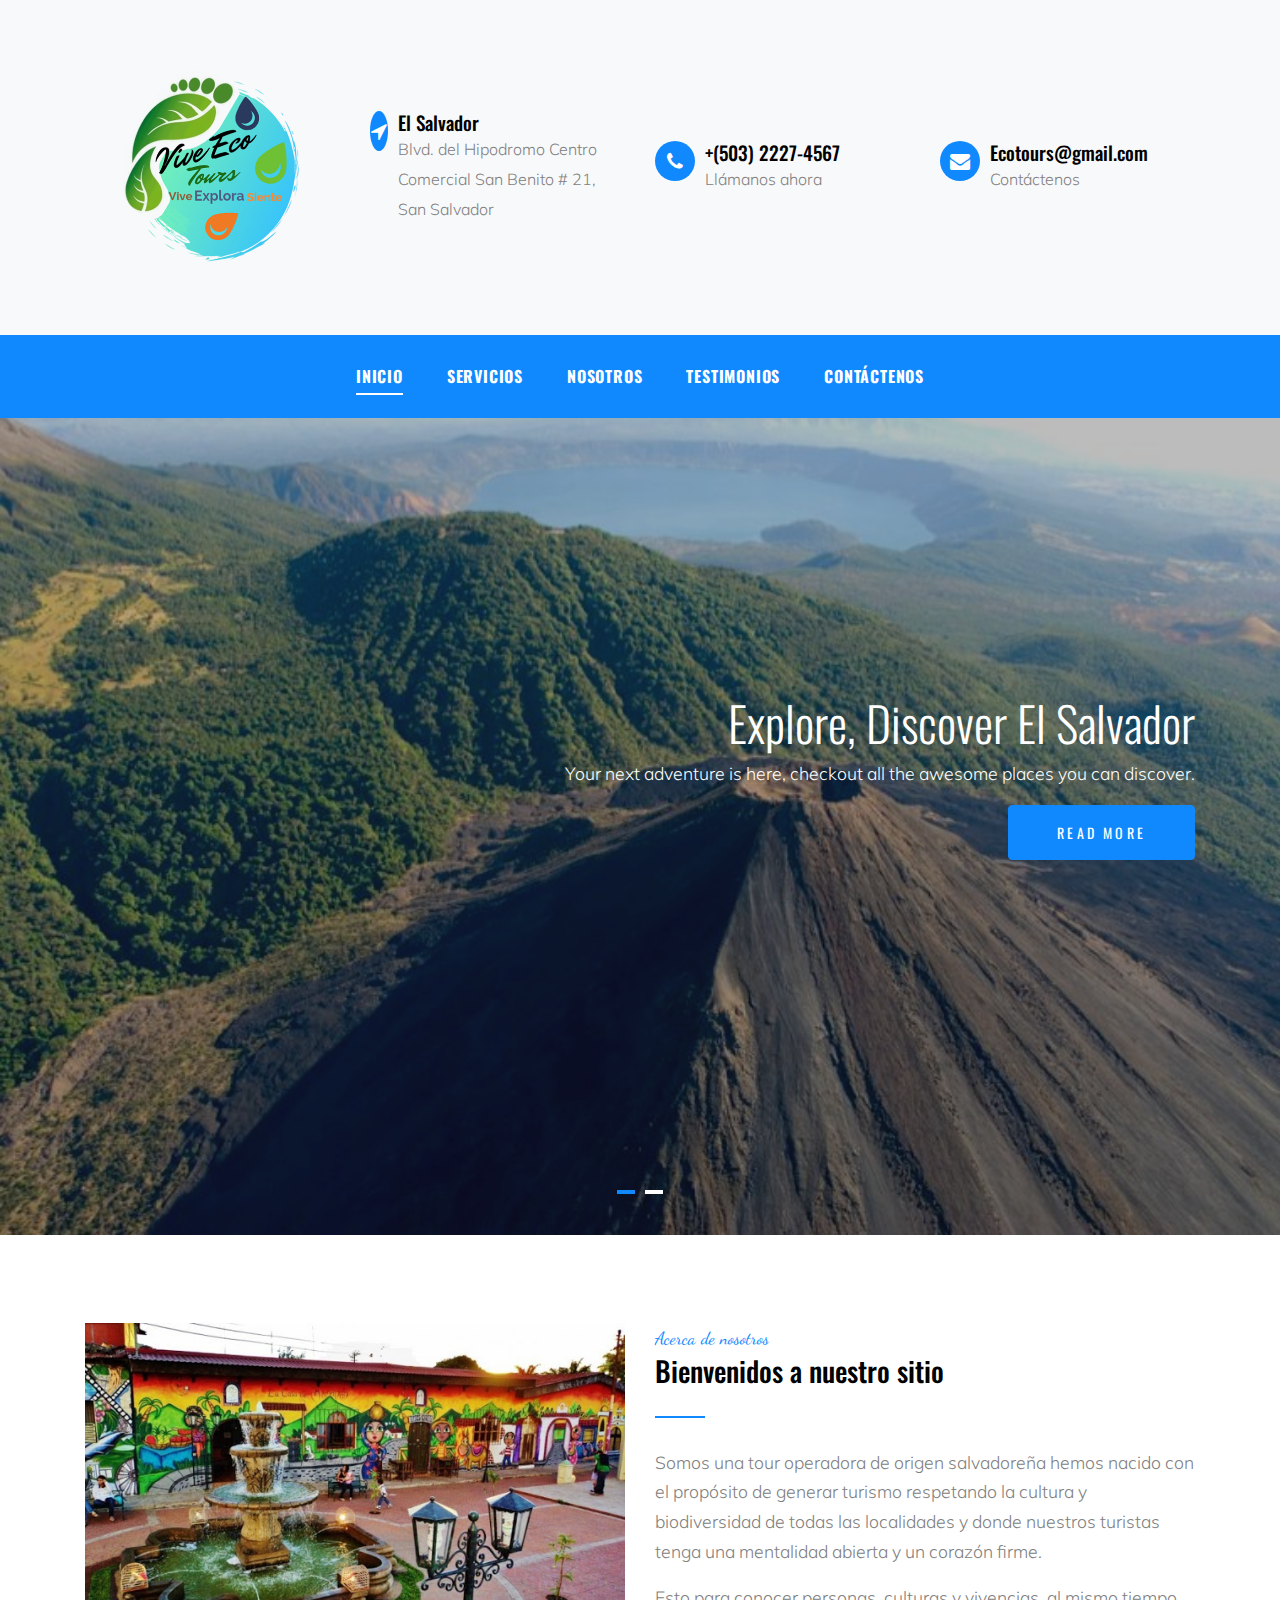
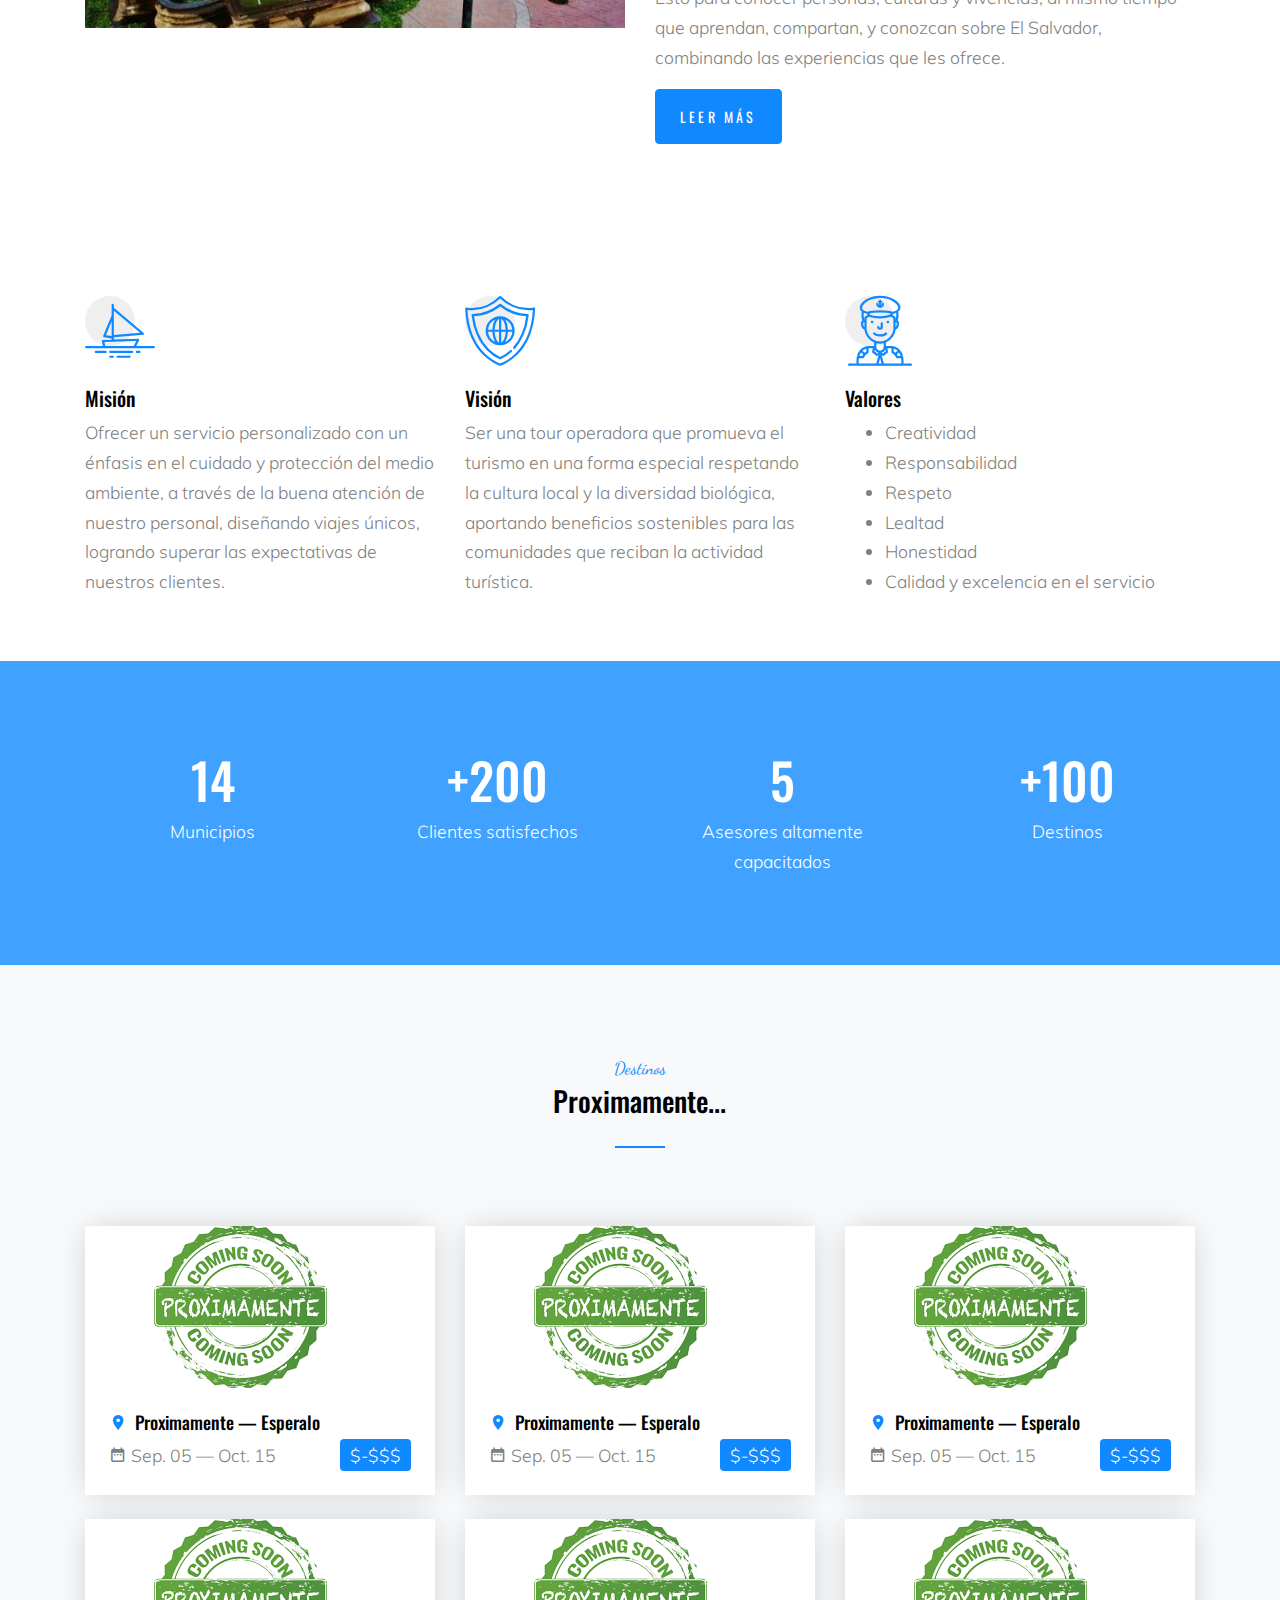
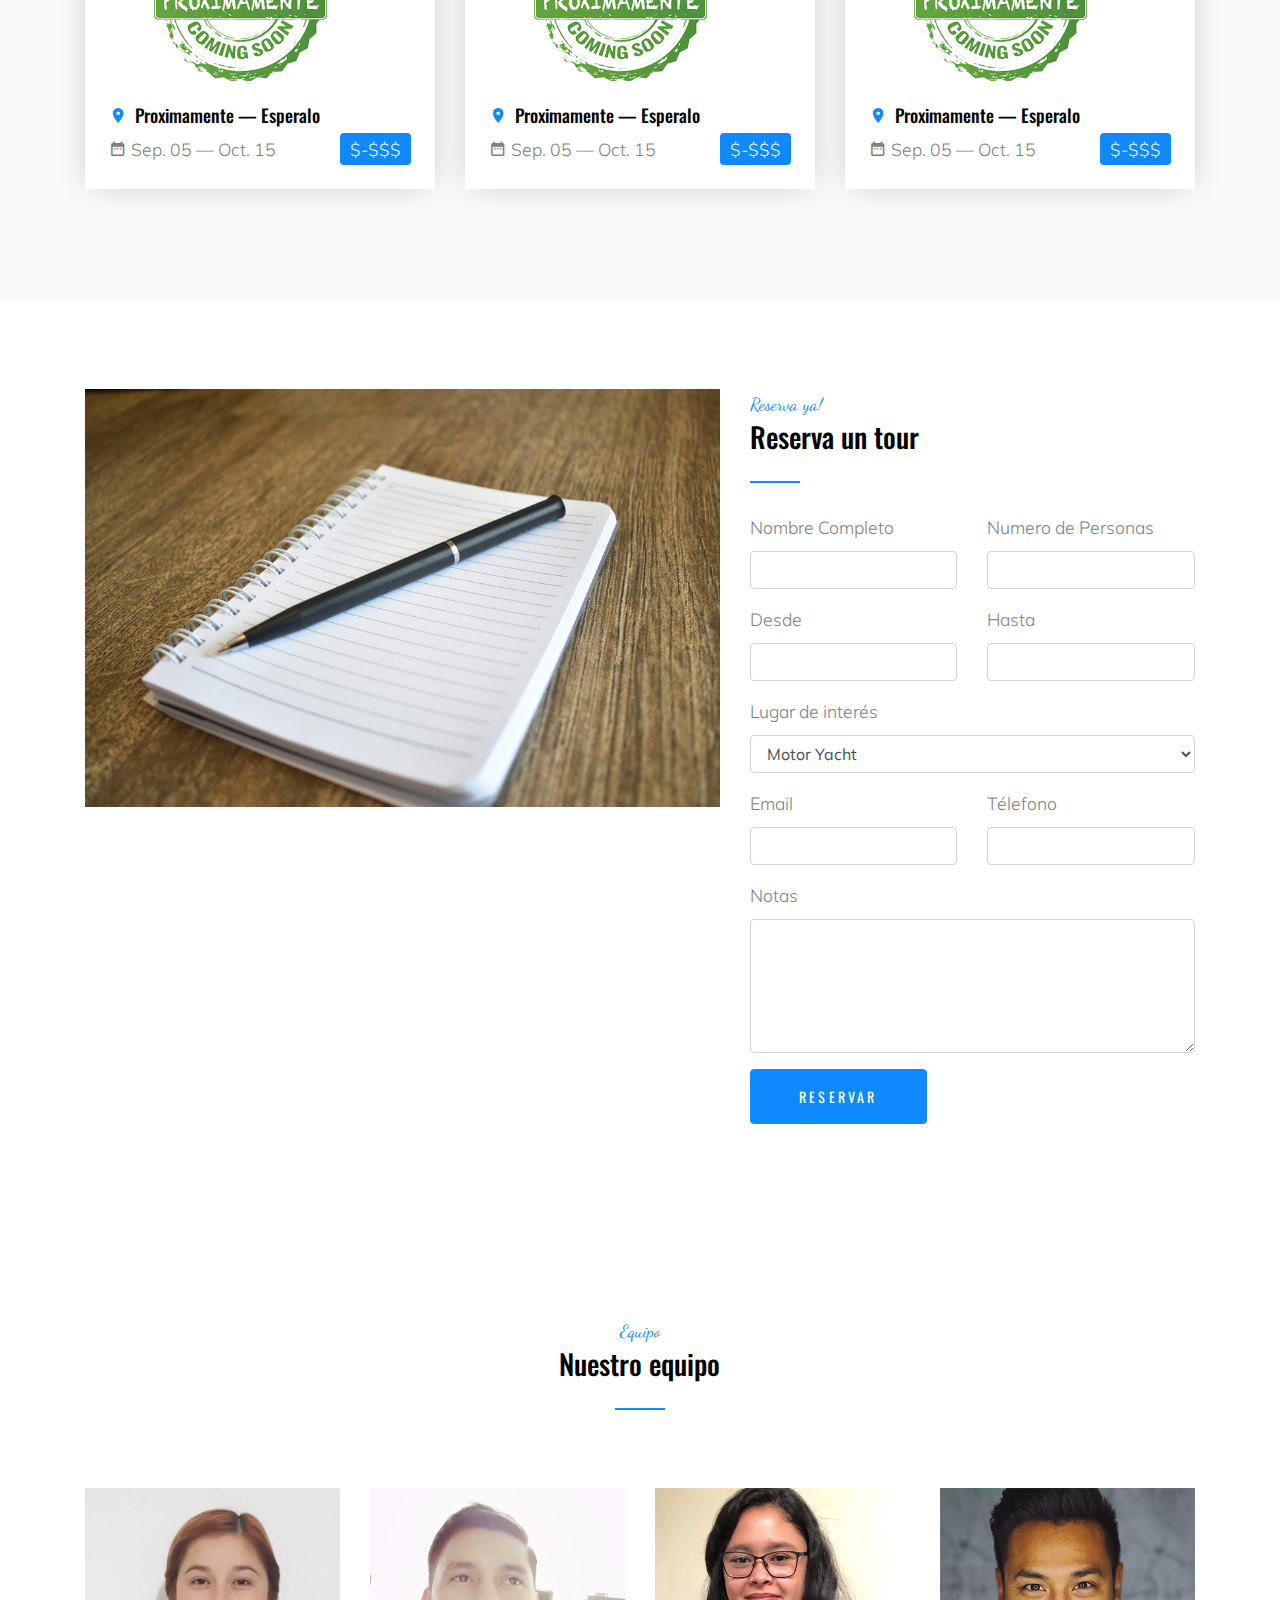
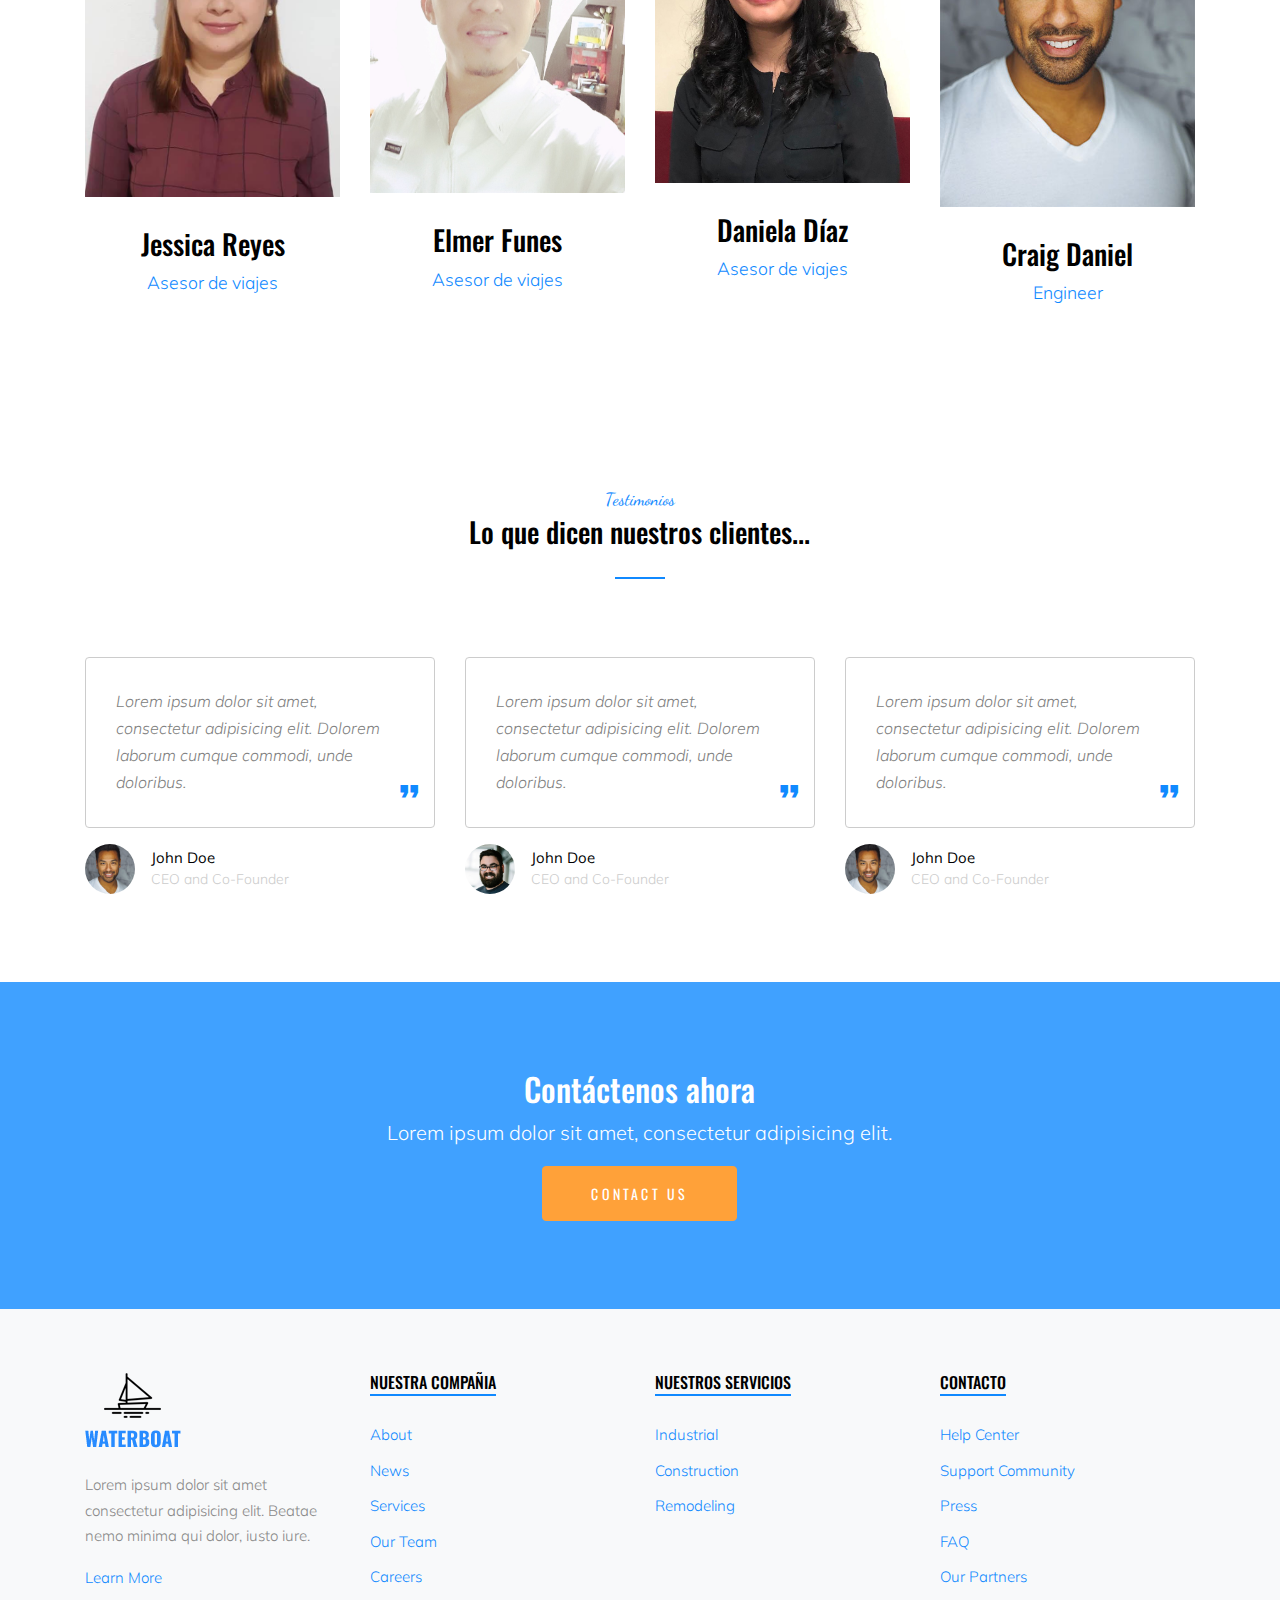
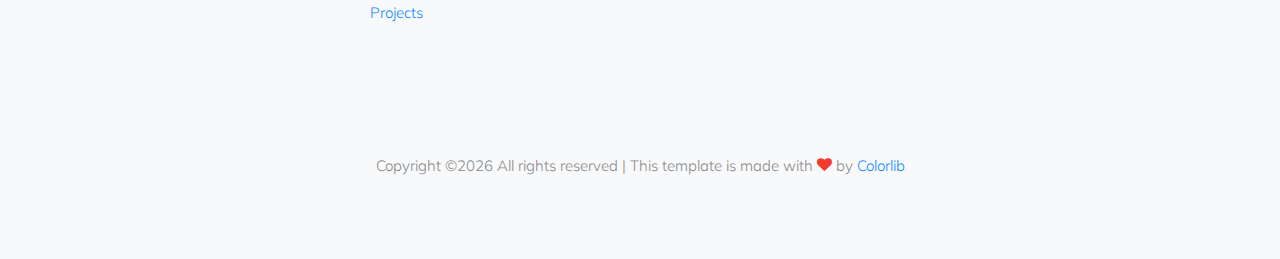
==== index.html @ 90592b8f "Modified footer, modified text to spanish" ====
<!DOCTYPE html>
<html lang="en">

<head>
  <title>Vive Eco Tour &mdash; Website Template by Colorlib</title>
  <meta charset="utf-8">
  <meta name="viewport" content="width=device-width, initial-scale=1, shrink-to-fit=no">

  <link href="https://fonts.googleapis.com/css?family=Oswald:400,700|Dancing+Script:400,700|Muli:300,400" rel="stylesheet">
  <link rel="stylesheet" href="fonts/icomoon/style.css">

  <link rel="stylesheet" href="css/bootstrap.min.css">
  <link rel="stylesheet" href="css/jquery-ui.css">
  <link rel="stylesheet" href="css/owl.carousel.min.css">
  <link rel="stylesheet" href="css/owl.theme.default.min.css">
  <link rel="stylesheet" href="css/owl.theme.default.min.css">

  <link rel="stylesheet" href="css/jquery.fancybox.min.css">

  <link rel="stylesheet" href="css/bootstrap-datepicker.css">

  <link rel="stylesheet" href="fonts/flaticon/font/flaticon.css">

  <link rel="stylesheet" href="css/aos.css">
  <link href="css/jquery.mb.YTPlayer.min.css" media="all" rel="stylesheet" type="text/css">

  <link rel="stylesheet" href="css/style.css">



</head>

<body data-spy="scroll" data-target=".site-navbar-target" data-offset="300">

  <div class="site-wrap">

    <div class="site-mobile-menu site-navbar-target">
      <div class="site-mobile-menu-header">
        <div class="site-mobile-menu-close mt-3">
          <span class="icon-close2 js-menu-toggle"></span>
        </div>
      </div>
      <div class="site-mobile-menu-body"></div>
    </div>


    
    <div class="header-top bg-light">
      <div class="container">
        <div class="row align-items-center">
          <div class="col-6 col-lg-3">
            <a href="index.html">
              <img src="images/logo_empresatransp.png" alt="Image" class="img-fluid">
              <!-- <strong>Water</strong>Boat -->
            </a>
          </div>
          <div class="col-lg-3 d-none d-lg-block">

            <div class="quick-contact-icons d-flex">
              <div class="icon align-self-start">
                <span class="icon-location-arrow text-primary"></span>
              </div>
              <div class="text">
                <span class="h4 d-block">El Salvador</span>
                <span class="caption-text">Blvd. del Hipodromo Centro Comercial San Benito # 21, San Salvador</span>
              </div>
            </div>

          </div>
          <div class="col-lg-3 d-none d-lg-block">
            <div class="quick-contact-icons d-flex">
              <div class="icon align-self-start">
                <span class="icon-phone text-primary"></span>
              </div>
              <div class="text">
                <span class="h4 d-block">+(503) 2227-4567</span>
                <span class="caption-text">Ll&aacute;manos ahora</span>
              </div>
            </div>
          </div>

          <div class="col-lg-3 d-none d-lg-block">
            <div class="quick-contact-icons d-flex">
              <div class="icon align-self-start">
                <span class="icon-envelope text-primary"></span>
              </div>
              <div class="text">
                <span class="h4 d-block">Ecotours@gmail.com</span>
                <span class="caption-text">Cont&aacute;ctenos</span>
              </div>
            </div>
          </div>

          <div class="col-6 d-block d-lg-none text-right">
              <a href="#" class="d-inline-block d-lg-none site-menu-toggle js-menu-toggle text-black"><span
                class="icon-menu h3"></span></a>
          </div>
        </div>
      </div>
      


      
      <div class="site-navbar py-2 js-sticky-header site-navbar-target d-none pl-0 d-lg-block" role="banner">

      <div class="container">
        <div class="d-flex align-items-center">
          
          <div class="mx-auto">
            <nav class="site-navigation position-relative text-right" role="navigation">
              <ul class="site-menu main-menu js-clone-nav mr-auto d-none pl-0 d-lg-block">
                <li class="active">
                  <a href="index.html" class="nav-link text-left">Inicio</a>
                </li>
                <li>
                  <a href="services.html" class="nav-link text-left">Servicios</a>              
                </li>
                <li>
                  <a href="about.html" class="nav-link text-left">Nosotros</a>
                </li>
                <li>
                    <a href="testimonials.html" class="nav-link text-left">Testimonios</a>
                </li>
                <!--<li><a href="blog.html" class="nav-link text-left">Blog</a></li>-->
                <li>
                    <a href="contact.html" class="nav-link text-left">Cont&aacute;ctenos</a>
                  </li>
              </ul>                                                                                                                                                                                                                                                                                          </ul>
            </nav>

          </div>
         
        </div>
      </div>

    </div>
    
    </div>
    
    <div class="hero-slide owl-carousel site-blocks-cover">
      <div class="intro-section" style="background-image: url('images/volcanizalco.jpg');">
        <div class="container">
          <div class="row align-items-center">
            <div class="col-lg-7 ml-auto text-right" data-aos="fade-up">
              <h1>Explore, Discover El Salvador</h1>
              <p>Your next adventure is here, checkout all the awesome places you can discover.</p>
              <p><a href="#" class="btn btn-primary py-3 px-5">Read More</a></p>
            </div>
          </div>
        </div>
      </div>

      <div class="intro-section" style="background-image: url('images/familia1.jpg');">
        <div class="container">
          <div class="row align-items-center">
            <div class="col-lg-7 mx-auto text-center" data-aos="fade-up">
              <h1>Disfruta con tu familia</h1>
              <p>Descubre la belleza de El Salvador.</p>
              <p><a href="#" class="btn btn-primary py-3 px-5">Leer M&aacute;s</a></p>
            </div>
          </div>
        </div>
      </div>

    </div>
    <!-- END slider -->

    <div class="site-section">
      <div class="container">
        <div class="row">
          <div class="col-md-6">
            <img src="images/pueblovivo.jpg" alt="Image" class="img-fluid">
          </div>
          <div class="col-md-6">
            <span class="text-serif text-primary">Acerca de nosotros</span>
            <h3 class="heading-92913 text-black">Bienvenidos a nuestro sitio</h3>
            <p>Somos una tour operadora de origen salvadore&ntilde;a hemos nacido con el prop&oacute;sito de generar turismo respetando la cultura y biodiversidad de todas las localidades y donde nuestros turistas tenga una mentalidad abierta y un coraz&oacute;n firme.</p>
            <p>Esto para conocer personas, culturas y vivencias, al mismo tiempo que aprendan, compartan, y conozcan sobre El Salvador, combinando las experiencias que les ofrece.</p>
            <p><a href="#" class="btn btn-primary py-3 px-4">Leer M&aacute;s</a></p>
          </div>
        </div>
      </div>
    </div>

    <div class="py-5">
      <div class="container">
        <div class="row">
          <div class="col-md-6 col-lg-4">
            <div class="service-29283">
              <span class="wrap-icon-39293">
                <span class="flaticon-yacht"></span>
              </span>
              <h3>Misi&oacute;n</h3>
              <p>Ofrecer un servicio personalizado con un &eacute;nfasis en el cuidado y protecci&oacute;n del medio ambiente, a trav&eacute;s de la buena atenci&oacute;n de nuestro personal, dise&ntilde;ando viajes &uacute;nicos, logrando superar las expectativas de nuestros clientes.</p>
            </div>
          </div>
          <div class="col-md-6 col-lg-4">
            <div class="service-29283">
              <span class="wrap-icon-39293">
                <span class="flaticon-shield"></span>
              </span>
              <h3>Visi&oacute;n</h3>
              <p>Ser una tour operadora que promueva el turismo en una forma especial respetando la cultura local y la diversidad biol&oacute;gica, aportando beneficios sostenibles para las comunidades que reciban la actividad tur&iacute;stica.</p>
            </div>
          </div>
          <div class="col-md-6 col-lg-4">
            <div class="service-29283">
              <span class="wrap-icon-39293">
                <span class="flaticon-captain"></span>
              </span>
              <h3>Valores</h3>
              <ul>
                <li>Creatividad</li>
                <li>Responsabilidad</li>
                <li>Respeto</li>
                <li>Lealtad</li>
                <li>Honestidad</li>
                <li>Calidad y excelencia en el servicio</li>
              </ul>
              
            </div>
          </div>
        </div>
      </div>
    </div>

    <div class="site-section bg-image overlay" style="background-image: url('images/hero_1.jpg');">
      <div class="container">
        <div class="row">
          <div class="col">
            <div class="counter-39392">
              <h3>14</h3>
              <span>Municipios</span>
            </div>
          </div>
          <div class="col">
            <div class="counter-39392">
              <h3>+200</h3>
              <span>Clientes satisfechos</span>
            </div>
          </div>
          <div class="col">
            <div class="counter-39392">
              <h3>5</h3>
              <span>Asesores altamente capacitados</span>
            </div>
          </div>
          <div class="col">
            <div class="counter-39392">
              <h3>+100</h3>
              <span>Destinos</span>
            </div>
          </div>
         
        </div>
      </div>
    </div>

    <div class="site-section bg-light">
      <div class="container">
        <div class="row justify-content-center mb-5">
          <div class="col-md-7 text-center">
            <span class="text-serif text-primary">Destinos</span>
            <h3 class="heading-92913 text-black text-center">Proximamente...</h3>
          </div>
        </div>
        <div class="row">
          <div class="col-md-6 col-lg-4 mb-4">
            <div class="service-39381">
              <img src="images/proximamente.png" alt="Image" class="img-fluid">
              <div class="p-4">
                <h3><a href="#"><span class="icon-room mr-1 text-primary"></span> Proximamente &mdash; Esperalo</a></h3>
                <div class="d-flex">
                  <div class="mr-auto">
                    <span class="icon-date_range"></span>
                    Sep. 05 &mdash; Oct. 15
                  </div>
                  <div class="ml-auto price">
                    <span class="bg-primary">$-$$$</span>
                  </div>
                  
                </div>
              </div>
            </div>
          </div>
          <div class="col-md-6 col-lg-4 mb-4">
            <div class="service-39381">
              <img src="images/proximamente.png" alt="Image" class="img-fluid">
              <div class="p-4">
                <h3><a href="#"><span class="icon-room mr-1 text-primary"></span> Proximamente &mdash; Esperalo</a></h3>
                <div class="d-flex">
                  <div class="mr-auto">
                    <span class="icon-date_range"></span>
                    Sep. 05 &mdash; Oct. 15
                  </div>
                  <div class="ml-auto price">
                    <span class="bg-primary">$-$$$</span>
                  </div>
                  
                </div>
              </div>
            </div>
          </div>
          <div class="col-md-6 col-lg-4 mb-4">
            <div class="service-39381">
              <img src="images/proximamente.png" alt="Image" class="img-fluid">
              <div class="p-4">
                <h3><a href="#"><span class="icon-room mr-1 text-primary"></span> Proximamente &mdash; Esperalo</a></h3>
                <div class="d-flex">
                  <div class="mr-auto">
                    <span class="icon-date_range"></span>
                    Sep. 05 &mdash; Oct. 15
                  </div>
                  <div class="ml-auto price">
                    <span class="bg-primary">$-$$$</span>
                  </div>
                  
                </div>
              </div>
            </div>
          </div>

          <div class="col-md-6 col-lg-4 mb-4">
            <div class="service-39381">
              <img src="images/proximamente.png" alt="Image" class="img-fluid">
              <div class="p-4">
                <h3><a href="#"><span class="icon-room mr-1 text-primary"></span> Proximamente &mdash; Esperalo</a></h3>
                <div class="d-flex">
                  <div class="mr-auto">
                    <span class="icon-date_range"></span>
                    Sep. 05 &mdash; Oct. 15
                  </div>
                  <div class="ml-auto price">
                    <span class="bg-primary">$-$$$</span>
                  </div>
                  
                </div>
              </div>
            </div>
          </div>
          <div class="col-md-6 col-lg-4 mb-4">
            <div class="service-39381">
              <img src="images/proximamente.png" alt="Image" class="img-fluid">
              <div class="p-4">
                <h3><a href="#"><span class="icon-room mr-1 text-primary"></span> Proximamente &mdash; Esperalo</a></h3>
                <div class="d-flex">
                  <div class="mr-auto">
                    <span class="icon-date_range"></span>
                    Sep. 05 &mdash; Oct. 15
                  </div>
                  <div class="ml-auto price">
                    <span class="bg-primary">$-$$$</span>
                  </div>
                  
                </div>
              </div>
            </div>
          </div>
          <div class="col-md-6 col-lg-4 mb-4">
            <div class="service-39381">
              <img src="images/proximamente.png" alt="Image" class="img-fluid">
              <div class="p-4">
                <h3><a href="#"><span class="icon-room mr-1 text-primary"></span> Proximamente &mdash; Esperalo</a></h3>
                <div class="d-flex">
                  <div class="mr-auto">
                    <span class="icon-date_range"></span>
                    Sep. 05 &mdash; Oct. 15
                  </div>
                  <div class="ml-auto price">
                    <span class="bg-primary">$-$$$</span>
                  </div>
                  
                </div>
              </div>
            </div>
          </div>

        </div>
      </div>
    </div>

    <div class="site-section">
      <div class="container">
        <div class="row">
          <div class="col-md-7">
            <p><img src="images/notepen.jpg" alt="Image" class="img-fluid"></p>
          </div>
          <div class="col-md-5">
            <span class="text-serif text-primary">Reserva ya!</span>
            <h3 class="heading-92913 text-black">Reserva un tour</h3>
            <form action="#" class="row">
              <div class="form-group col-md-6">
                <label for="input-1">Nombre Completo</label>
                <input type="text" class="form-control" id="input-1">
              </div>
              <div class="form-group col-md-6">
                <label for="input-2">Numero de Personas</label>
                <input type="text" class="form-control" id="input-2">
              </div>

              <div class="form-group col-md-6">
                <label for="input-3">Desde</label>
                <input type="text" class="form-control datepicker" id="input-3">
              </div>
              <div class="form-group col-md-6">
                <label for="input-4">Hasta</label>
                <input type="text" class="form-control datepicker" id="input-4">
              </div>

              <div class="form-group col-md-12">
                <label for="input-5">Lugar de inter&eacute;s</label>
                <select name="" id="input-5" class="form-control">
                  <option value="">Motor Yacht</option>
                  <option value="">Hi-Speed Yacht</option>
                  <option value="">Premium Yacht</option>
                  <option value="">Presidential Yacht</option>
                </select>
              </div>

              <div class="form-group col-md-6">
                <label for="input-6">Email</label>
                <input type="text" class="form-control" id="input-6">
              </div>

              <div class="form-group col-md-6">
                <label for="input-7">T&eacute;lefono</label>
                <input type="text" class="form-control" id="input-7">
              </div>


              
              <div class="form-group col-md-12">
                <label for="input-8">Notas</label>
                <textarea name="" id="input-8" cols="30" rows="5" class="form-control"></textarea>
              </div>

              <div class="form-group col-md-12">
                <input type="submit" class="btn btn-primary py-3 px-5" value="Reservar">
              </div>

            </form>
          </div>
        </div>
      </div>
    </div>
    

    <div class="site-section">
      <div class="container">
        <div class="row justify-content-center mb-5">
          <div class="col-md-7 text-center">
            <span class="text-serif text-primary">Equipo</span>
            <h3 class="heading-92913 text-black text-center">Nuestro equipo</h3>
          </div>
        </div>
        <div class="row">
          <div class="col-lg-3 col-md-6 mb-lg-0">
            <div class="person">
              <figure>
                <img src="images/jessica.jpeg" alt="Image" class="img-fluid">                
              </figure>
              <div class="person-contents">
                <h3>Jessica Reyes</h3>
                <span class="position">Asesor de viajes</span>
              </div>
            </div>
          </div>

          <div class="col-lg-3 col-md-6 mb-lg-0">
            <div class="person">
              <figure>
                <img src="images/elmer3.jpeg" alt="Image" class="img-fluid">
                
              </figure>
              <div class="person-contents">
                <h3>Elmer Funes</h3>
                <span class="position">Asesor de viajes</span>
              </div>
            </div>
          </div>

          <div class="col-lg-3 col-md-6 mb-lg-0">
            <div class="person">
              <figure>
                <img src="images/daniela.jpeg" alt="Image" class="img-fluid">
                
              </figure>
              <div class="person-contents">
                <h3>Daniela D&iacute;az</h3>
                <span class="position">Asesor de viajes</span>
              </div>
            </div>
          </div>

          <div class="col-lg-3 col-md-6 mb-lg-0">
            <div class="person">
              <figure>
                <img src="images/person_4.jpg" alt="Image" class="img-fluid">
                <div class="social">
                  
                </div>
              </figure>
              <div class="person-contents">
                <h3>Craig Daniel</h3>
                <span class="position">Engineer</span>
              </div>
            </div>
          </div>

        </div>
      </div>
    </div>

    <div class="site-section">
      <div class="container">
        <div class="row justify-content-center mb-5">
          <div class="col-md-7 text-center">
            <span class="text-serif text-primary">Testimonios</span>
            <h3 class="heading-92913 text-black text-center">Lo que dicen nuestros clientes...</h3>
          </div>
        </div>
        <div class="row">
          <div class="mb-4 mb-lg-0 col-md-6 col-lg-4">
            <div class="testimony-39291">
              <blockquote>
                <p>Lorem ipsum dolor sit amet, consectetur adipisicing elit. Dolorem laborum cumque commodi, unde doloribus.</p>
              </blockquote>
              <div class="d-flex vcard align-items-center">
                <div class="pic mr-3">
                  <img src="images/person_3_sq.jpg" alt="Image" class="img-fluid">
                </div>
                <div class="text">
                  <strong class="d-block">John Doe</strong>
                  <span>CEO and Co-Founder</span>
                </div>
              </div>
            </div>
          </div>
          <div class="mb-4 mb-lg-0 col-md-6 col-lg-4">
            <div class="testimony-39291">
              <blockquote>
                <p>Lorem ipsum dolor sit amet, consectetur adipisicing elit. Dolorem laborum cumque commodi, unde doloribus.</p>
              </blockquote>
              <div class="d-flex vcard align-items-center">
                <div class="pic mr-3">
                  <img src="images/person_4_sq.jpg" alt="Image" class="img-fluid">
                </div>
                <div class="text">
                  <strong class="d-block">John Doe</strong>
                  <span>CEO and Co-Founder</span>
                </div>
              </div>
            </div>
          </div>
          <div class="mb-4 mb-lg-0 col-md-6 col-lg-4">
            <div class="testimony-39291">
              <blockquote>
                <p>Lorem ipsum dolor sit amet, consectetur adipisicing elit. Dolorem laborum cumque commodi, unde doloribus.</p>
              </blockquote>
              <div class="d-flex vcard align-items-center">
                <div class="pic mr-3">
                  <img src="images/person_3_sq.jpg" alt="Image" class="img-fluid">
                </div>
                <div class="text">
                  <strong class="d-block">John Doe</strong>
                  <span>CEO and Co-Founder</span>
                </div>
              </div>
            </div>
          </div>
        </div>
      </div>
    </div>

    <div class="site-section bg-image overlay" style="background-image: url('images/hero_2.jpg');">
      <div class="container">
        <div class="row justify-content-center">
          <div class="col-md-7 text-center">
            <h2 class="text-white">Cont&aacute;ctenos ahora</h2>
            <p class="lead text-white">Lorem ipsum dolor sit amet, consectetur adipisicing elit.</p>
            <p class="mb-0"><a href="#" class="btn btn-warning py-3 px-5 text-white">Contact Us</a></p>
          </div>
        </div>
      </div>
    </div>

    
    <div class="footer bg-light">
      <div class="container">
        <div class="row">
          <div class="col-lg-3">
            <p class="mb-4"><img src="images/logo.png" alt="Image" class="img-fluid"></p>
            <p>Lorem ipsum dolor sit amet consectetur adipisicing elit. Beatae nemo minima qui dolor, iusto iure.</p>  
            <p><a href="#">Learn More</a></p>
          </div>
          <div class="col-lg-3">
            <h3 class="footer-heading"><span>Nuestra Compa&ntilde;ia</span></h3>
            <ul class="list-unstyled">
                <li><a href="#">About</a></li>
                <li><a href="#">News</a></li>
                <li><a href="#">Services</a></li>
                <li><a href="#">Our Team</a></li>
                <li><a href="#">Careers</a></li>
                <li><a href="#">Projects</a></li>
            </ul>
          </div>
          <div class="col-lg-3">
              <h3 class="footer-heading"><span>Nuestros Servicios</span></h3>
              <ul class="list-unstyled">
                  <li><a href="#">Industrial</a></li>
                  <li><a href="#">Construction</a></li>
                  <li><a href="#">Remodeling</a></li>
              </ul>
          </div>
          <div class="col-lg-3">
              <h3 class="footer-heading"><span>Contacto</span></h3>
              <ul class="list-unstyled">
                  <li><a href="#">Help Center</a></li>
                  <li><a href="#">Support Community</a></li>
                  <li><a href="#">Press</a></li>
                  <li><a href="#">FAQ</a></li>
                  <li><a href="#">Our Partners</a></li>
              </ul>
          </div>
        </div>

        <div class="row">
          <div class="col-12">
            <div class="copyright">
                <p>
                    <!-- Link back to Colorlib can't be removed. Template is licensed under CC BY 3.0. -->
                    Copyright &copy;<script>document.write(new Date().getFullYear());</script> All rights reserved | This template is made with <i class="icon-heart text-danger" aria-hidden="true"></i> by <a href="https://colorlib.com" target="_blank" >Colorlib</a>
                    <!-- Link back to Colorlib can't be removed. Template is licensed under CC BY 3.0. -->
                    </p>
            </div>
          </div>
        </div>
      </div>
    </div>
    

  </div>
  <!-- .site-wrap -->


  <!-- loader -->
  <div id="loader" class="show fullscreen"><svg class="circular" width="48px" height="48px"><circle class="path-bg" cx="24" cy="24" r="22" fill="none" stroke-width="4" stroke="#eeeeee"/><circle class="path" cx="24" cy="24" r="22" fill="none" stroke-width="4" stroke-miterlimit="10" stroke="#ff5e15"/></svg></div>

  <script src="js/jquery-3.3.1.min.js"></script>
  <script src="js/jquery-migrate-3.0.1.min.js"></script>
  <script src="js/jquery-ui.js"></script>
  <script src="js/popper.min.js"></script>
  <script src="js/bootstrap.min.js"></script>
  <script src="js/owl.carousel.min.js"></script>
  <script src="js/jquery.stellar.min.js"></script>
  <script src="js/jquery.countdown.min.js"></script>
  <script src="js/bootstrap-datepicker.min.js"></script>
  <script src="js/jquery.easing.1.3.js"></script>
  <script src="js/aos.js"></script>
  <script src="js/jquery.fancybox.min.js"></script>
  <script src="js/jquery.sticky.js"></script>
  <script src="js/jquery.mb.YTPlayer.min.js"></script>




  <script src="js/main.js"></script>

</body>

</html>
---- fonts/icomoon/style.css ----
@font-face {
  font-family: 'icomoon';
  src:  url('fonts/icomoon.eot?10si43');
  src:  url('fonts/icomoon.eot?10si43#iefix') format('embedded-opentype'),
    url('fonts/icomoon.ttf?10si43') format('truetype'),
    url('fonts/icomoon.woff?10si43') format('woff'),
    url('fonts/icomoon.svg?10si43#icomoon') format('svg');
  font-weight: normal;
  font-style: normal;
}

[class^="icon-"], [class*=" icon-"] {
  /* use !important to prevent issues with browser extensions that change fonts */
  font-family: 'icomoon' !important;
  speak: none;
  font-style: normal;
  font-weight: normal;
  font-variant: normal;
  text-transform: none;
  line-height: 1;

  /* Better Font Rendering =========== */
  -webkit-font-smoothing: antialiased;
  -moz-osx-font-smoothing: grayscale;
}

.icon-asterisk:before {
  content: "\f069";
}
.icon-plus:before {
  content: "\f067";
}
.icon-question:before {
  content: "\f128";
}
.icon-minus:before {
  content: "\f068";
}
.icon-glass:before {
  content: "\f000";
}
.icon-music:before {
  content: "\f001";
}
.icon-search:before {
  content: "\f002";
}
.icon-envelope-o:before {
  content: "\f003";
}
.icon-heart:before {
  content: "\f004";
}
.icon-star:before {
  content: "\f005";
}
.icon-star-o:before {
  content: "\f006";
}
.icon-user:before {
  content: "\f007";
}
.icon-film:before {
  content: "\f008";
}
.icon-th-large:before {
  content: "\f009";
}
.icon-th:before {
  content: "\f00a";
}
.icon-th-list:before {
  content: "\f00b";
}
.icon-check:before {
  content: "\f00c";
}
.icon-close:before {
  content: "\f00d";
}
.icon-remove:before {
  content: "\f00d";
}
.icon-times:before {
  content: "\f00d";
}
.icon-search-plus:before {
  content: "\f00e";
}
.icon-search-minus:before {
  content: "\f010";
}
.icon-power-off:before {
  content: "\f011";
}
.icon-signal:before {
  content: "\f012";
}
.icon-cog:before {
  content: "\f013";
}
.icon-gear:before {
  content: "\f013";
}
.icon-trash-o:before {
  content: "\f014";
}
.icon-home:before {
  content: "\f015";
}
.icon-file-o:before {
  content: "\f016";
}
.icon-clock-o:before {
  content: "\f017";
}
.icon-road:before {
  content: "\f018";
}
.icon-download:before {
  content: "\f019";
}
.icon-arrow-circle-o-down:before {
  content: "\f01a";
}
.icon-arrow-circle-o-up:before {
  content: "\f01b";
}
.icon-inbox:before {
  content: "\f01c";
}
.icon-play-circle-o:before {
  content: "\f01d";
}
.icon-repeat:before {
  content: "\f01e";
}
.icon-rotate-right:before {
  content: "\f01e";
}
.icon-refresh:before {
  content: "\f021";
}
.icon-list-alt:before {
  content: "\f022";
}
.icon-lock:before {
  content: "\f023";
}
.icon-flag:before {
  content: "\f024";
}
.icon-headphones:before {
  content: "\f025";
}
.icon-volume-off:before {
  content: "\f026";
}
.icon-volume-down:before {
  content: "\f027";
}
.icon-volume-up:before {
  content: "\f028";
}
.icon-qrcode:before {
  content: "\f029";
}
.icon-barcode:before {
  content: "\f02a";
}
.icon-tag:before {
  content: "\f02b";
}
.icon-tags:before {
  content: "\f02c";
}
.icon-book:before {
  content: "\f02d";
}
.icon-bookmark:before {
  content: "\f02e";
}
.icon-print:before {
  content: "\f02f";
}
.icon-camera:before {
  content: "\f030";
}
.icon-font:before {
  content: "\f031";
}
.icon-bold:before {
  content: "\f032";
}
.icon-italic:before {
  content: "\f033";
}
.icon-text-height:before {
  content: "\f034";
}
.icon-text-width:before {
  content: "\f035";
}
.icon-align-left:before {
  content: "\f036";
}
.icon-align-center:before {
  content: "\f037";
}
.icon-align-right:before {
  content: "\f038";
}
.icon-align-justify:before {
  content: "\f039";
}
.icon-list:before {
  content: "\f03a";
}
.icon-dedent:before {
  content: "\f03b";
}
.icon-outdent:before {
  content: "\f03b";
}
.icon-indent:before {
  content: "\f03c";
}
.icon-video-camera:before {
  content: "\f03d";
}
.icon-image:before {
  content: "\f03e";
}
.icon-photo:before {
  content: "\f03e";
}
.icon-picture-o:before {
  content: "\f03e";
}
.icon-pencil:before {
  content: "\f040";
}
.icon-map-marker:before {
  content: "\f041";
}
.icon-adjust:before {
  content: "\f042";
}
.icon-tint:before {
  content: "\f043";
}
.icon-edit:before {
  content: "\f044";
}
.icon-pencil-square-o:before {
  content: "\f044";
}
.icon-share-square-o:before {
  content: "\f045";
}
.icon-check-square-o:before {
  content: "\f046";
}
.icon-arrows:before {
  content: "\f047";
}
.icon-step-backward:before {
  content: "\f048";
}
.icon-fast-backward:before {
  content: "\f049";
}
.icon-backward:before {
  content: "\f04a";
}
.icon-play:before {
  content: "\f04b";
}
.icon-pause:before {
  content: "\f04c";
}
.icon-stop:before {
  content: "\f04d";
}
.icon-forward:before {
  content: "\f04e";
}
.icon-fast-forward:before {
  content: "\f050";
}
.icon-step-forward:before {
  content: "\f051";
}
.icon-eject:before {
  content: "\f052";
}
.icon-chevron-left:before {
  content: "\f053";
}
.icon-chevron-right:before {
  content: "\f054";
}
.icon-plus-circle:before {
  content: "\f055";
}
.icon-minus-circle:before {
  content: "\f056";
}
.icon-times-circle:before {
  content: "\f057";
}
.icon-check-circle:before {
  content: "\f058";
}
.icon-question-circle:before {
  content: "\f059";
}
.icon-info-circle:before {
  content: "\f05a";
}
.icon-crosshairs:before {
  content: "\f05b";
}
.icon-times-circle-o:before {
  content: "\f05c";
}
.icon-check-circle-o:before {
  content: "\f05d";
}
.icon-ban:before {
  content: "\f05e";
}
.icon-arrow-left:before {
  content: "\f060";
}
.icon-arrow-right:before {
  content: "\f061";
}
.icon-arrow-up:before {
  content: "\f062";
}
.icon-arrow-down:before {
  content: "\f063";
}
.icon-mail-forward:before {
  content: "\f064";
}
.icon-share:before {
  content: "\f064";
}
.icon-expand:before {
  content: "\f065";
}
.icon-compress:before {
  content: "\f066";
}
.icon-exclamation-circle:before {
  content: "\f06a";
}
.icon-gift:before {
  content: "\f06b";
}
.icon-leaf:before {
  content: "\f06c";
}
.icon-fire:before {
  content: "\f06d";
}
.icon-eye:before {
  content: "\f06e";
}
.icon-eye-slash:before {
  content: "\f070";
}
.icon-exclamation-triangle:before {
  content: "\f071";
}
.icon-warning:before {
  content: "\f071";
}
.icon-plane:before {
  content: "\f072";
}
.icon-calendar:before {
  content: "\f073";
}
.icon-random:before {
  content: "\f074";
}
.icon-comment:before {
  content: "\f075";
}
.icon-magnet:before {
  content: "\f076";
}
.icon-chevron-up:before {
  content: "\f077";
}
.icon-chevron-down:before {
  content: "\f078";
}
.icon-retweet:before {
  content: "\f079";
}
.icon-shopping-cart:before {
  content: "\f07a";
}
.icon-folder:before {
  content: "\f07b";
}
.icon-folder-open:before {
  content: "\f07c";
}
.icon-arrows-v:before {
  content: "\f07d";
}
.icon-arrows-h:before {
  content: "\f07e";
}
.icon-bar-chart:before {
  content: "\f080";
}
.icon-bar-chart-o:before {
  content: "\f080";
}
.icon-twitter-square:before {
  content: "\f081";
}
.icon-facebook-square:before {
  content: "\f082";
}
.icon-camera-retro:before {
  content: "\f083";
}
.icon-key:before {
  content: "\f084";
}
.icon-cogs:before {
  content: "\f085";
}
.icon-gears:before {
  content: "\f085";
}
.icon-comments:before {
  content: "\f086";
}
.icon-thumbs-o-up:before {
  content: "\f087";
}
.icon-thumbs-o-down:before {
  content: "\f088";
}
.icon-star-half:before {
  content: "\f089";
}
.icon-heart-o:before {
  content: "\f08a";
}
.icon-sign-out:before {
  content: "\f08b";
}
.icon-linkedin-square:before {
  content: "\f08c";
}
.icon-thumb-tack:before {
  content: "\f08d";
}
.icon-external-link:before {
  content: "\f08e";
}
.icon-sign-in:before {
  content: "\f090";
}
.icon-trophy:before {
  content: "\f091";
}
.icon-github-square:before {
  content: "\f092";
}
.icon-upload:before {
  content: "\f093";
}
.icon-lemon-o:before {
  content: "\f094";
}
.icon-phone:before {
  content: "\f095";
}
.icon-square-o:before {
  content: "\f096";
}
.icon-bookmark-o:before {
  content: "\f097";
}
.icon-phone-square:before {
  content: "\f098";
}
.icon-twitter:before {
  content: "\f099";
}
.icon-facebook:before {
  content: "\f09a";
}
.icon-facebook-f:before {
  content: "\f09a";
}
.icon-github:before {
  content: "\f09b";
}
.icon-unlock:before {
  content: "\f09c";
}
.icon-credit-card:before {
  content: "\f09d";
}
.icon-feed:before {
  content: "\f09e";
}
.icon-rss:before {
  content: "\f09e";
}
.icon-hdd-o:before {
  content: "\f0a0";
}
.icon-bullhorn:before {
  content: "\f0a1";
}
.icon-bell-o:before {
  content: "\f0a2";
}
.icon-certificate:before {
  content: "\f0a3";
}
.icon-hand-o-right:before {
  content: "\f0a4";
}
.icon-hand-o-left:before {
  content: "\f0a5";
}
.icon-hand-o-up:before {
  content: "\f0a6";
}
.icon-hand-o-down:before {
  content: "\f0a7";
}
.icon-arrow-circle-left:before {
  content: "\f0a8";
}
.icon-arrow-circle-right:before {
  content: "\f0a9";
}
.icon-arrow-circle-up:before {
  content: "\f0aa";
}
.icon-arrow-circle-down:before {
  content: "\f0ab";
}
.icon-globe:before {
  content: "\f0ac";
}
.icon-wrench:before {
  content: "\f0ad";
}
.icon-tasks:before {
  content: "\f0ae";
}
.icon-filter:before {
  content: "\f0b0";
}
.icon-briefcase:before {
  content: "\f0b1";
}
.icon-arrows-alt:before {
  content: "\f0b2";
}
.icon-group:before {
  content: "\f0c0";
}
.icon-users:before {
  content: "\f0c0";
}
.icon-chain:before {
  content: "\f0c1";
}
.icon-link:before {
  content: "\f0c1";
}
.icon-cloud:before {
  content: "\f0c2";
}
.icon-flask:before {
  content: "\f0c3";
}
.icon-cut:before {
  content: "\f0c4";
}
.icon-scissors:before {
  content: "\f0c4";
}
.icon-copy:before {
  content: "\f0c5";
}
.icon-files-o:before {
  content: "\f0c5";
}
.icon-paperclip:before {
  content: "\f0c6";
}
.icon-floppy-o:before {
  content: "\f0c7";
}
.icon-save:before {
  content: "\f0c7";
}
.icon-square:before {
  content: "\f0c8";
}
.icon-bars:before {
  content: "\f0c9";
}
.icon-navicon:before {
  content: "\f0c9";
}
.icon-reorder:before {
  content: "\f0c9";
}
.icon-list-ul:before {
  content: "\f0ca";
}
.icon-list-ol:before {
  content: "\f0cb";
}
.icon-strikethrough:before {
  content: "\f0cc";
}
.icon-underline:before {
  content: "\f0cd";
}
.icon-table:before {
  content: "\f0ce";
}
.icon-magic:before {
  content: "\f0d0";
}
.icon-truck:before {
  content: "\f0d1";
}
.icon-pinterest:before {
  content: "\f0d2";
}
.icon-pinterest-square:before {
  content: "\f0d3";
}
.icon-google-plus-square:before {
  content: "\f0d4";
}
.icon-google-plus:before {
  content: "\f0d5";
}
.icon-money:before {
  content: "\f0d6";
}
.icon-caret-down:before {
  content: "\f0d7";
}
.icon-caret-up:before {
  content: "\f0d8";
}
.icon-caret-left:before {
  content: "\f0d9";
}
.icon-caret-right:before {
  content: "\f0da";
}
.icon-columns:before {
  content: "\f0db";
}
.icon-sort:before {
  content: "\f0dc";
}
.icon-unsorted:before {
  content: "\f0dc";
}
.icon-sort-desc:before {
  content: "\f0dd";
}
.icon-sort-down:before {
  content: "\f0dd";
}
.icon-sort-asc:before {
  content: "\f0de";
}
.icon-sort-up:before {
  content: "\f0de";
}
.icon-envelope:before {
  content: "\f0e0";
}
.icon-linkedin:before {
  content: "\f0e1";
}
.icon-rotate-left:before {
  content: "\f0e2";
}
.icon-undo:before {
  content: "\f0e2";
}
.icon-gavel:before {
  content: "\f0e3";
}
.icon-legal:before {
  content: "\f0e3";
}
.icon-dashboard:before {
  content: "\f0e4";
}
.icon-tachometer:before {
  content: "\f0e4";
}
.icon-comment-o:before {
  content: "\f0e5";
}
.icon-comments-o:before {
  content: "\f0e6";
}
.icon-bolt:before {
  content: "\f0e7";
}
.icon-flash:before {
  content: "\f0e7";
}
.icon-sitemap:before {
  content: "\f0e8";
}
.icon-umbrella:before {
  content: "\f0e9";
}
.icon-clipboard:before {
  content: "\f0ea";
}
.icon-paste:before {
  content: "\f0ea";
}
.icon-lightbulb-o:before {
  content: "\f0eb";
}
.icon-exchange:before {
  content: "\f0ec";
}
.icon-cloud-download:before {
  content: "\f0ed";
}
.icon-cloud-upload:before {
  content: "\f0ee";
}
.icon-user-md:before {
  content: "\f0f0";
}
.icon-stethoscope:before {
  content: "\f0f1";
}
.icon-suitcase:before {
  content: "\f0f2";
}
.icon-bell:before {
  content: "\f0f3";
}
.icon-coffee:before {
  content: "\f0f4";
}
.icon-cutlery:before {
  content: "\f0f5";
}
.icon-file-text-o:before {
  content: "\f0f6";
}
.icon-building-o:before {
  content: "\f0f7";
}
.icon-hospital-o:before {
  content: "\f0f8";
}
.icon-ambulance:before {
  content: "\f0f9";
}
.icon-medkit:before {
  content: "\f0fa";
}
.icon-fighter-jet:before {
  content: "\f0fb";
}
.icon-beer:before {
  content: "\f0fc";
}
.icon-h-square:before {
  content: "\f0fd";
}
.icon-plus-square:before {
  content: "\f0fe";
}
.icon-angle-double-left:before {
  content: "\f100";
}
.icon-angle-double-right:before {
  content: "\f101";
}
.icon-angle-double-up:before {
  content: "\f102";
}
.icon-angle-double-down:before {
  content: "\f103";
}
.icon-angle-left:before {
  content: "\f104";
}
.icon-angle-right:before {
  content: "\f105";
}
.icon-angle-up:before {
  content: "\f106";
}
.icon-angle-down:before {
  content: "\f107";
}
.icon-desktop:before {
  content: "\f108";
}
.icon-laptop:before {
  content: "\f109";
}
.icon-tablet:before {
  content: "\f10a";
}
.icon-mobile:before {
  content: "\f10b";
}
.icon-mobile-phone:before {
  content: "\f10b";
}
.icon-circle-o:before {
  content: "\f10c";
}
.icon-quote-left:before {
  content: "\f10d";
}
.icon-quote-right:before {
  content: "\f10e";
}
.icon-spinner:before {
  content: "\f110";
}
.icon-circle:before {
  content: "\f111";
}
.icon-mail-reply:before {
  content: "\f112";
}
.icon-reply:before {
  content: "\f112";
}
.icon-github-alt:before {
  content: "\f113";
}
.icon-folder-o:before {
  content: "\f114";
}
.icon-folder-open-o:before {
  content: "\f115";
}
.icon-smile-o:before {
  content: "\f118";
}
.icon-frown-o:before {
  content: "\f119";
}
.icon-meh-o:before {
  content: "\f11a";
}
.icon-gamepad:before {
  content: "\f11b";
}
.icon-keyboard-o:before {
  content: "\f11c";
}
.icon-flag-o:before {
  content: "\f11d";
}
.icon-flag-checkered:before {
  content: "\f11e";
}
.icon-terminal:before {
  content: "\f120";
}
.icon-code:before {
  content: "\f121";
}
.icon-mail-reply-all:before {
  content: "\f122";
}
.icon-reply-all:before {
  content: "\f122";
}
.icon-star-half-empty:before {
  content: "\f123";
}
.icon-star-half-full:before {
  content: "\f123";
}
.icon-star-half-o:before {
  content: "\f123";
}
.icon-location-arrow:before {
  content: "\f124";
}
.icon-crop:before {
  content: "\f125";
}
.icon-code-fork:before {
  content: "\f126";
}
.icon-chain-broken:before {
  content: "\f127";
}
.icon-unlink:before {
  content: "\f127";
}
.icon-info:before {
  content: "\f129";
}
.icon-exclamation:before {
  content: "\f12a";
}
.icon-superscript:before {
  content: "\f12b";
}
.icon-subscript:before {
  content: "\f12c";
}
.icon-eraser:before {
  content: "\f12d";
}
.icon-puzzle-piece:before {
  content: "\f12e";
}
.icon-microphone:before {
  content: "\f130";
}
.icon-microphone-slash:before {
  content: "\f131";
}
.icon-shield:before {
  content: "\f132";
}
.icon-calendar-o:before {
  content: "\f133";
}
.icon-fire-extinguisher:before {
  content: "\f134";
}
.icon-rocket:before {
  content: "\f135";
}
.icon-maxcdn:before {
  content: "\f136";
}
.icon-chevron-circle-left:before {
  content: "\f137";
}
.icon-chevron-circle-right:before {
  content: "\f138";
}
.icon-chevron-circle-up:before {
  content: "\f139";
}
.icon-chevron-circle-down:before {
  content: "\f13a";
}
.icon-html5:before {
  content: "\f13b";
}
.icon-css3:before {
  content: "\f13c";
}
.icon-anchor:before {
  content: "\f13d";
}
.icon-unlock-alt:before {
  content: "\f13e";
}
.icon-bullseye:before {
  content: "\f140";
}
.icon-ellipsis-h:before {
  content: "\f141";
}
.icon-ellipsis-v:before {
  content: "\f142";
}
.icon-rss-square:before {
  content: "\f143";
}
.icon-play-circle:before {
  content: "\f144";
}
.icon-ticket:before {
  content: "\f145";
}
.icon-minus-square:before {
  content: "\f146";
}
.icon-minus-square-o:before {
  content: "\f147";
}
.icon-level-up:before {
  content: "\f148";
}
.icon-level-down:before {
  content: "\f149";
}
.icon-check-square:before {
  content: "\f14a";
}
.icon-pencil-square:before {
  content: "\f14b";
}
.icon-external-link-square:before {
  content: "\f14c";
}
.icon-share-square:before {
  content: "\f14d";
}
.icon-compass:before {
  content: "\f14e";
}
.icon-caret-square-o-down:before {
  content: "\f150";
}
.icon-toggle-down:before {
  content: "\f150";
}
.icon-caret-square-o-up:before {
  content: "\f151";
}
.icon-toggle-up:before {
  content: "\f151";
}
.icon-caret-square-o-right:before {
  content: "\f152";
}
.icon-toggle-right:before {
  content: "\f152";
}
.icon-eur:before {
  content: "\f153";
}
.icon-euro:before {
  content: "\f153";
}
.icon-gbp:before {
  content: "\f154";
}
.icon-dollar:before {
  content: "\f155";
}
.icon-usd:before {
  content: "\f155";
}
.icon-inr:before {
  content: "\f156";
}
.icon-rupee:before {
  content: "\f156";
}
.icon-cny:before {
  content: "\f157";
}
.icon-jpy:before {
  content: "\f157";
}
.icon-rmb:before {
  content: "\f157";
}
.icon-yen:before {
  content: "\f157";
}
.icon-rouble:before {
  content: "\f158";
}
.icon-rub:before {
  content: "\f158";
}
.icon-ruble:before {
  content: "\f158";
}
.icon-krw:before {
  content: "\f159";
}
.icon-won:before {
  content: "\f159";
}
.icon-bitcoin:before {
  content: "\f15a";
}
.icon-btc:before {
  content: "\f15a";
}
.icon-file:before {
  content: "\f15b";
}
.icon-file-text:before {
  content: "\f15c";
}
.icon-sort-alpha-asc:before {
  content: "\f15d";
}
.icon-sort-alpha-desc:before {
  content: "\f15e";
}
.icon-sort-amount-asc:before {
  content: "\f160";
}
.icon-sort-amount-desc:before {
  content: "\f161";
}
.icon-sort-numeric-asc:before {
  content: "\f162";
}
.icon-sort-numeric-desc:before {
  content: "\f163";
}
.icon-thumbs-up:before {
  content: "\f164";
}
.icon-thumbs-down:before {
  content: "\f165";
}
.icon-youtube-square:before {
  content: "\f166";
}
.icon-youtube:before {
  content: "\f167";
}
.icon-xing:before {
  content: "\f168";
}
.icon-xing-square:before {
  content: "\f169";
}
.icon-youtube-play:before {
  content: "\f16a";
}
.icon-dropbox:before {
  content: "\f16b";
}
.icon-stack-overflow:before {
  content: "\f16c";
}
.icon-instagram:before {
  content: "\f16d";
}
.icon-flickr:before {
  content: "\f16e";
}
.icon-adn:before {
  content: "\f170";
}
.icon-bitbucket:before {
  content: "\f171";
}
.icon-bitbucket-square:before {
  content: "\f172";
}
.icon-tumblr:before {
  content: "\f173";
}
.icon-tumblr-square:before {
  content: "\f174";
}
.icon-long-arrow-down:before {
  content: "\f175";
}
.icon-long-arrow-up:before {
  content: "\f176";
}
.icon-long-arrow-left:before {
  content: "\f177";
}
.icon-long-arrow-right:before {
  content: "\f178";
}
.icon-apple:before {
  content: "\f179";
}
.icon-windows:before {
  content: "\f17a";
}
.icon-android:before {
  content: "\f17b";
}
.icon-linux:before {
  content: "\f17c";
}
.icon-dribbble:before {
  content: "\f17d";
}
.icon-skype:before {
  content: "\f17e";
}
.icon-foursquare:before {
  content: "\f180";
}
.icon-trello:before {
  content: "\f181";
}
.icon-female:before {
  content: "\f182";
}
.icon-male:before {
  content: "\f183";
}
.icon-gittip:before {
  content: "\f184";
}
.icon-gratipay:before {
  content: "\f184";
}
.icon-sun-o:before {
  content: "\f185";
}
.icon-moon-o:before {
  content: "\f186";
}
.icon-archive:before {
  content: "\f187";
}
.icon-bug:before {
  content: "\f188";
}
.icon-vk:before {
  content: "\f189";
}
.icon-weibo:before {
  content: "\f18a";
}
.icon-renren:before {
  content: "\f18b";
}
.icon-pagelines:before {
  content: "\f18c";
}
.icon-stack-exchange:before {
  content: "\f18d";
}
.icon-arrow-circle-o-right:before {
  content: "\f18e";
}
.icon-arrow-circle-o-left:before {
  content: "\f190";
}
.icon-caret-square-o-left:before {
  content: "\f191";
}
.icon-toggle-left:before {
  content: "\f191";
}
.icon-dot-circle-o:before {
  content: "\f192";
}
.icon-wheelchair:before {
  content: "\f193";
}
.icon-vimeo-square:before {
  content: "\f194";
}
.icon-try:before {
  content: "\f195";
}
.icon-turkish-lira:before {
  content: "\f195";
}
.icon-plus-square-o:before {
  content: "\f196";
}
.icon-space-shuttle:before {
  content: "\f197";
}
.icon-slack:before {
  content: "\f198";
}
.icon-envelope-square:before {
  content: "\f199";
}
.icon-wordpress:before {
  content: "\f19a";
}
.icon-openid:before {
  content: "\f19b";
}
.icon-bank:before {
  content: "\f19c";
}
.icon-institution:before {
  content: "\f19c";
}
.icon-university:before {
  content: "\f19c";
}
.icon-graduation-cap:before {
  content: "\f19d";
}
.icon-mortar-board:before {
  content: "\f19d";
}
.icon-yahoo:before {
  content: "\f19e";
}
.icon-google:before {
  content: "\f1a0";
}
.icon-reddit:before {
  content: "\f1a1";
}
.icon-reddit-square:before {
  content: "\f1a2";
}
.icon-stumbleupon-circle:before {
  content: "\f1a3";
}
.icon-stumbleupon:before {
  content: "\f1a4";
}
.icon-delicious:before {
  content: "\f1a5";
}
.icon-digg:before {
  content: "\f1a6";
}
.icon-pied-piper-pp:before {
  content: "\f1a7";
}
.icon-pied-piper-alt:before {
  content: "\f1a8";
}
.icon-drupal:before {
  content: "\f1a9";
}
.icon-joomla:before {
  content: "\f1aa";
}
.icon-language:before {
  content: "\f1ab";
}
.icon-fax:before {
  content: "\f1ac";
}
.icon-building:before {
  content: "\f1ad";
}
.icon-child:before {
  content: "\f1ae";
}
.icon-paw:before {
  content: "\f1b0";
}
.icon-spoon:before {
  content: "\f1b1";
}
.icon-cube:before {
  content: "\f1b2";
}
.icon-cubes:before {
  content: "\f1b3";
}
.icon-behance:before {
  content: "\f1b4";
}
.icon-behance-square:before {
  content: "\f1b5";
}
.icon-steam:before {
  content: "\f1b6";
}
.icon-steam-square:before {
  content: "\f1b7";
}
.icon-recycle:before {
  content: "\f1b8";
}
.icon-automobile:before {
  content: "\f1b9";
}
.icon-car:before {
  content: "\f1b9";
}
.icon-cab:before {
  content: "\f1ba";
}
.icon-taxi:before {
  content: "\f1ba";
}
.icon-tree:before {
  content: "\f1bb";
}
.icon-spotify:before {
  content: "\f1bc";
}
.icon-deviantart:before {
  content: "\f1bd";
}
.icon-soundcloud:before {
  content: "\f1be";
}
.icon-database:before {
  content: "\f1c0";
}
.icon-file-pdf-o:before {
  content: "\f1c1";
}
.icon-file-word-o:before {
  content: "\f1c2";
}
.icon-file-excel-o:before {
  content: "\f1c3";
}
.icon-file-powerpoint-o:before {
  content: "\f1c4";
}
.icon-file-image-o:before {
  content: "\f1c5";
}
.icon-file-photo-o:before {
  content: "\f1c5";
}
.icon-file-picture-o:before {
  content: "\f1c5";
}
.icon-file-archive-o:before {
  content: "\f1c6";
}
.icon-file-zip-o:before {
  content: "\f1c6";
}
.icon-file-audio-o:before {
  content: "\f1c7";
}
.icon-file-sound-o:before {
  content: "\f1c7";
}
.icon-file-movie-o:before {
  content: "\f1c8";
}
.icon-file-video-o:before {
  content: "\f1c8";
}
.icon-file-code-o:before {
  content: "\f1c9";
}
.icon-vine:before {
  content: "\f1ca";
}
.icon-codepen:before {
  content: "\f1cb";
}
.icon-jsfiddle:before {
  content: "\f1cc";
}
.icon-life-bouy:before {
  content: "\f1cd";
}
.icon-life-buoy:before {
  content: "\f1cd";
}
.icon-life-ring:before {
  content: "\f1cd";
}
.icon-life-saver:before {
  content: "\f1cd";
}
.icon-support:before {
  content: "\f1cd";
}
.icon-circle-o-notch:before {
  content: "\f1ce";
}
.icon-ra:before {
  content: "\f1d0";
}
.icon-rebel:before {
  content: "\f1d0";
}
.icon-resistance:before {
  content: "\f1d0";
}
.icon-empire:before {
  content: "\f1d1";
}
.icon-ge:before {
  content: "\f1d1";
}
.icon-git-square:before {
  content: "\f1d2";
}
.icon-git:before {
  content: "\f1d3";
}
.icon-hacker-news:before {
  content: "\f1d4";
}
.icon-y-combinator-square:before {
  content: "\f1d4";
}
.icon-yc-square:before {
  content: "\f1d4";
}
.icon-tencent-weibo:before {
  content: "\f1d5";
}
.icon-qq:before {
  content: "\f1d6";
}
.icon-wechat:before {
  content: "\f1d7";
}
.icon-weixin:before {
  content: "\f1d7";
}
.icon-paper-plane:before {
  content: "\f1d8";
}
.icon-send:before {
  content: "\f1d8";
}
.icon-paper-plane-o:before {
  content: "\f1d9";
}
.icon-send-o:before {
  content: "\f1d9";
}
.icon-history:before {
  content: "\f1da";
}
.icon-circle-thin:before {
  content: "\f1db";
}
.icon-header:before {
  content: "\f1dc";
}
.icon-paragraph:before {
  content: "\f1dd";
}
.icon-sliders:before {
  content: "\f1de";
}
.icon-share-alt:before {
  content: "\f1e0";
}
.icon-share-alt-square:before {
  content: "\f1e1";
}
.icon-bomb:before {
  content: "\f1e2";
}
.icon-futbol-o:before {
  content: "\f1e3";
}
.icon-soccer-ball-o:before {
  content: "\f1e3";
}
.icon-tty:before {
  content: "\f1e4";
}
.icon-binoculars:before {
  content: "\f1e5";
}
.icon-plug:before {
  content: "\f1e6";
}
.icon-slideshare:before {
  content: "\f1e7";
}
.icon-twitch:before {
  content: "\f1e8";
}
.icon-yelp:before {
  content: "\f1e9";
}
.icon-newspaper-o:before {
  content: "\f1ea";
}
.icon-wifi:before {
  content: "\f1eb";
}
.icon-calculator:before {
  content: "\f1ec";
}
.icon-paypal:before {
  content: "\f1ed";
}
.icon-google-wallet:before {
  content: "\f1ee";
}
.icon-cc-visa:before {
  content: "\f1f0";
}
.icon-cc-mastercard:before {
  content: "\f1f1";
}
.icon-cc-discover:before {
  content: "\f1f2";
}
.icon-cc-amex:before {
  content: "\f1f3";
}
.icon-cc-paypal:before {
  content: "\f1f4";
}
.icon-cc-stripe:before {
  content: "\f1f5";
}
.icon-bell-slash:before {
  content: "\f1f6";
}
.icon-bell-slash-o:before {
  content: "\f1f7";
}
.icon-trash:before {
  content: "\f1f8";
}
.icon-copyright:before {
  content: "\f1f9";
}
.icon-at:before {
  content: "\f1fa";
}
.icon-eyedropper:before {
  content: "\f1fb";
}
.icon-paint-brush:before {
  content: "\f1fc";
}
.icon-birthday-cake:before {
  content: "\f1fd";
}
.icon-area-chart:before {
  content: "\f1fe";
}
.icon-pie-chart:before {
  content: "\f200";
}
.icon-line-chart:before {
  content: "\f201";
}
.icon-lastfm:before {
  content: "\f202";
}
.icon-lastfm-square:before {
  content: "\f203";
}
.icon-toggle-off:before {
  content: "\f204";
}
.icon-toggle-on:before {
  content: "\f205";
}
.icon-bicycle:before {
  content: "\f206";
}
.icon-bus:before {
  content: "\f207";
}
.icon-ioxhost:before {
  content: "\f208";
}
.icon-angellist:before {
  content: "\f209";
}
.icon-cc:before {
  content: "\f20a";
}
.icon-ils:before {
  content: "\f20b";
}
.icon-shekel:before {
  content: "\f20b";
}
.icon-sheqel:before {
  content: "\f20b";
}
.icon-meanpath:before {
  content: "\f20c";
}
.icon-buysellads:before {
  content: "\f20d";
}
.icon-connectdevelop:before {
  content: "\f20e";
}
.icon-dashcube:before {
  content: "\f210";
}
.icon-forumbee:before {
  content: "\f211";
}
.icon-leanpub:before {
  content: "\f212";
}
.icon-sellsy:before {
  content: "\f213";
}
.icon-shirtsinbulk:before {
  content: "\f214";
}
.icon-simplybuilt:before {
  content: "\f215";
}
.icon-skyatlas:before {
  content: "\f216";
}
.icon-cart-plus:before {
  content: "\f217";
}
.icon-cart-arrow-down:before {
  content: "\f218";
}
.icon-diamond:before {
  content: "\f219";
}
.icon-ship:before {
  content: "\f21a";
}
.icon-user-secret:before {
  content: "\f21b";
}
.icon-motorcycle:before {
  content: "\f21c";
}
.icon-street-view:before {
  content: "\f21d";
}
.icon-heartbeat:before {
  content: "\f21e";
}
.icon-venus:before {
  content: "\f221";
}
.icon-mars:before {
  content: "\f222";
}
.icon-mercury:before {
  content: "\f223";
}
.icon-intersex:before {
  content: "\f224";
}
.icon-transgender:before {
  content: "\f224";
}
.icon-transgender-alt:before {
  content: "\f225";
}
.icon-venus-double:before {
  content: "\f226";
}
.icon-mars-double:before {
  content: "\f227";
}
.icon-venus-mars:before {
  content: "\f228";
}
.icon-mars-stroke:before {
  content: "\f229";
}
.icon-mars-stroke-v:before {
  content: "\f22a";
}
.icon-mars-stroke-h:before {
  content: "\f22b";
}
.icon-neuter:before {
  content: "\f22c";
}
.icon-genderless:before {
  content: "\f22d";
}
.icon-facebook-official:before {
  content: "\f230";
}
.icon-pinterest-p:before {
  content: "\f231";
}
.icon-whatsapp:before {
  content: "\f232";
}
.icon-server:before {
  content: "\f233";
}
.icon-user-plus:before {
  content: "\f234";
}
.icon-user-times:before {
  content: "\f235";
}
.icon-bed:before {
  content: "\f236";
}
.icon-hotel:before {
  content: "\f236";
}
.icon-viacoin:before {
  content: "\f237";
}
.icon-train:before {
  content: "\f238";
}
.icon-subway:before {
  content: "\f239";
}
.icon-medium:before {
  content: "\f23a";
}
.icon-y-combinator:before {
  content: "\f23b";
}
.icon-yc:before {
  content: "\f23b";
}
.icon-optin-monster:before {
  content: "\f23c";
}
.icon-opencart:before {
  content: "\f23d";
}
.icon-expeditedssl:before {
  content: "\f23e";
}
.icon-battery:before {
  content: "\f240";
}
.icon-battery-4:before {
  content: "\f240";
}
.icon-battery-full:before {
  content: "\f240";
}
.icon-battery-3:before {
  content: "\f241";
}
.icon-battery-three-quarters:before {
  content: "\f241";
}
.icon-battery-2:before {
  content: "\f242";
}
.icon-battery-half:before {
  content: "\f242";
}
.icon-battery-1:before {
  content: "\f243";
}
.icon-battery-quarter:before {
  content: "\f243";
}
.icon-battery-0:before {
  content: "\f244";
}
.icon-battery-empty:before {
  content: "\f244";
}
.icon-mouse-pointer:before {
  content: "\f245";
}
.icon-i-cursor:before {
  content: "\f246";
}
.icon-object-group:before {
  content: "\f247";
}
.icon-object-ungroup:before {
  content: "\f248";
}
.icon-sticky-note:before {
  content: "\f249";
}
.icon-sticky-note-o:before {
  content: "\f24a";
}
.icon-cc-jcb:before {
  content: "\f24b";
}
.icon-cc-diners-club:before {
  content: "\f24c";
}
.icon-clone:before {
  content: "\f24d";
}
.icon-balance-scale:before {
  content: "\f24e";
}
.icon-hourglass-o:before {
  content: "\f250";
}
.icon-hourglass-1:before {
  content: "\f251";
}
.icon-hourglass-start:before {
  content: "\f251";
}
.icon-hourglass-2:before {
  content: "\f252";
}
.icon-hourglass-half:before {
  content: "\f252";
}
.icon-hourglass-3:before {
  content: "\f253";
}
.icon-hourglass-end:before {
  content: "\f253";
}
.icon-hourglass:before {
  content: "\f254";
}
.icon-hand-grab-o:before {
  content: "\f255";
}
.icon-hand-rock-o:before {
  content: "\f255";
}
.icon-hand-paper-o:before {
  content: "\f256";
}
.icon-hand-stop-o:before {
  content: "\f256";
}
.icon-hand-scissors-o:before {
  content: "\f257";
}
.icon-hand-lizard-o:before {
  content: "\f258";
}
.icon-hand-spock-o:before {
  content: "\f259";
}
.icon-hand-pointer-o:before {
  content: "\f25a";
}
.icon-hand-peace-o:before {
  content: "\f25b";
}
.icon-trademark:before {
  content: "\f25c";
}
.icon-registered:before {
  content: "\f25d";
}
.icon-creative-commons:before {
  content: "\f25e";
}
.icon-gg:before {
  content: "\f260";
}
.icon-gg-circle:before {
  content: "\f261";
}
.icon-tripadvisor:before {
  content: "\f262";
}
.icon-odnoklassniki:before {
  content: "\f263";
}
.icon-odnoklassniki-square:before {
  content: "\f264";
}
.icon-get-pocket:before {
  content: "\f265";
}
.icon-wikipedia-w:before {
  content: "\f266";
}
.icon-safari:before {
  content: "\f267";
}
.icon-chrome:before {
  content: "\f268";
}
.icon-firefox:before {
  content: "\f269";
}
.icon-opera:before {
  content: "\f26a";
}
.icon-internet-explorer:before {
  content: "\f26b";
}
.icon-television:before {
  content: "\f26c";
}
.icon-tv:before {
  content: "\f26c";
}
.icon-contao:before {
  content: "\f26d";
}
.icon-500px:before {
  content: "\f26e";
}
.icon-amazon:before {
  content: "\f270";
}
.icon-calendar-plus-o:before {
  content: "\f271";
}
.icon-calendar-minus-o:before {
  content: "\f272";
}
.icon-calendar-times-o:before {
  content: "\f273";
}
.icon-calendar-check-o:before {
  content: "\f274";
}
.icon-industry:before {
  content: "\f275";
}
.icon-map-pin:before {
  content: "\f276";
}
.icon-map-signs:before {
  content: "\f277";
}
.icon-map-o:before {
  content: "\f278";
}
.icon-map:before {
  content: "\f279";
}
.icon-commenting:before {
  content: "\f27a";
}
.icon-commenting-o:before {
  content: "\f27b";
}
.icon-houzz:before {
  content: "\f27c";
}
.icon-vimeo:before {
  content: "\f27d";
}
.icon-black-tie:before {
  content: "\f27e";
}
.icon-fonticons:before {
  content: "\f280";
}
.icon-reddit-alien:before {
  content: "\f281";
}
.icon-edge:before {
  content: "\f282";
}
.icon-credit-card-alt:before {
  content: "\f283";
}
.icon-codiepie:before {
  content: "\f284";
}
.icon-modx:before {
  content: "\f285";
}
.icon-fort-awesome:before {
  content: "\f286";
}
.icon-usb:before {
  content: "\f287";
}
.icon-product-hunt:before {
  content: "\f288";
}
.icon-mixcloud:before {
  content: "\f289";
}
.icon-scribd:before {
  content: "\f28a";
}
.icon-pause-circle:before {
  content: "\f28b";
}
.icon-pause-circle-o:before {
  content: "\f28c";
}
.icon-stop-circle:before {
  content: "\f28d";
}
.icon-stop-circle-o:before {
  content: "\f28e";
}
.icon-shopping-bag:before {
  content: "\f290";
}
.icon-shopping-basket:before {
  content: "\f291";
}
.icon-hashtag:before {
  content: "\f292";
}
.icon-bluetooth:before {
  content: "\f293";
}
.icon-bluetooth-b:before {
  content: "\f294";
}
.icon-percent:before {
  content: "\f295";
}
.icon-gitlab:before {
  content: "\f296";
}
.icon-wpbeginner:before {
  content: "\f297";
}
.icon-wpforms:before {
  content: "\f298";
}
.icon-envira:before {
  content: "\f299";
}
.icon-universal-access:before {
  content: "\f29a";
}
.icon-wheelchair-alt:before {
  content: "\f29b";
}
.icon-question-circle-o:before {
  content: "\f29c";
}
.icon-blind:before {
  content: "\f29d";
}
.icon-audio-description:before {
  content: "\f29e";
}
.icon-volume-control-phone:before {
  content: "\f2a0";
}
.icon-braille:before {
  content: "\f2a1";
}
.icon-assistive-listening-systems:before {
  content: "\f2a2";
}
.icon-american-sign-language-interpreting:before {
  content: "\f2a3";
}
.icon-asl-interpreting:before {
  content: "\f2a3";
}
.icon-deaf:before {
  content: "\f2a4";
}
.icon-deafness:before {
  content: "\f2a4";
}
.icon-hard-of-hearing:before {
  content: "\f2a4";
}
.icon-glide:before {
  content: "\f2a5";
}
.icon-glide-g:before {
  content: "\f2a6";
}
.icon-sign-language:before {
  content: "\f2a7";
}
.icon-signing:before {
  content: "\f2a7";
}
.icon-low-vision:before {
  content: "\f2a8";
}
.icon-viadeo:before {
  content: "\f2a9";
}
.icon-viadeo-square:before {
  content: "\f2aa";
}
.icon-snapchat:before {
  content: "\f2ab";
}
.icon-snapchat-ghost:before {
  content: "\f2ac";
}
.icon-snapchat-square:before {
  content: "\f2ad";
}
.icon-pied-piper:before {
  content: "\f2ae";
}
.icon-first-order:before {
  content: "\f2b0";
}
.icon-yoast:before {
  content: "\f2b1";
}
.icon-themeisle:before {
  content: "\f2b2";
}
.icon-google-plus-circle:before {
  content: "\f2b3";
}
.icon-google-plus-official:before {
  content: "\f2b3";
}
.icon-fa:before {
  content: "\f2b4";
}
.icon-font-awesome:before {
  content: "\f2b4";
}
.icon-handshake-o:before {
  content: "\f2b5";
}
.icon-envelope-open:before {
  content: "\f2b6";
}
.icon-envelope-open-o:before {
  content: "\f2b7";
}
.icon-linode:before {
  content: "\f2b8";
}
.icon-address-book:before {
  content: "\f2b9";
}
.icon-address-book-o:before {
  content: "\f2ba";
}
.icon-address-card:before {
  content: "\f2bb";
}
.icon-vcard:before {
  content: "\f2bb";
}
.icon-address-card-o:before {
  content: "\f2bc";
}
.icon-vcard-o:before {
  content: "\f2bc";
}
.icon-user-circle:before {
  content: "\f2bd";
}
.icon-user-circle-o:before {
  content: "\f2be";
}
.icon-user-o:before {
  content: "\f2c0";
}
.icon-id-badge:before {
  content: "\f2c1";
}
.icon-drivers-license:before {
  content: "\f2c2";
}
.icon-id-card:before {
  content: "\f2c2";
}
.icon-drivers-license-o:before {
  content: "\f2c3";
}
.icon-id-card-o:before {
  content: "\f2c3";
}
.icon-quora:before {
  content: "\f2c4";
}
.icon-free-code-camp:before {
  content: "\f2c5";
}
.icon-telegram:before {
  content: "\f2c6";
}
.icon-thermometer:before {
  content: "\f2c7";
}
.icon-thermometer-4:before {
  content: "\f2c7";
}
.icon-thermometer-full:before {
  content: "\f2c7";
}
.icon-thermometer-3:before {
  content: "\f2c8";
}
.icon-thermometer-three-quarters:before {
  content: "\f2c8";
}
.icon-thermometer-2:before {
  content: "\f2c9";
}
.icon-thermometer-half:before {
  content: "\f2c9";
}
.icon-thermometer-1:before {
  content: "\f2ca";
}
.icon-thermometer-quarter:before {
  content: "\f2ca";
}
.icon-thermometer-0:before {
  content: "\f2cb";
}
.icon-thermometer-empty:before {
  content: "\f2cb";
}
.icon-shower:before {
  content: "\f2cc";
}
.icon-bath:before {
  content: "\f2cd";
}
.icon-bathtub:before {
  content: "\f2cd";
}
.icon-s15:before {
  content: "\f2cd";
}
.icon-podcast:before {
  content: "\f2ce";
}
.icon-window-maximize:before {
  content: "\f2d0";
}
.icon-window-minimize:before {
  content: "\f2d1";
}
.icon-window-restore:before {
  content: "\f2d2";
}
.icon-times-rectangle:before {
  content: "\f2d3";
}
.icon-window-close:before {
  content: "\f2d3";
}
.icon-times-rectangle-o:before {
  content: "\f2d4";
}
.icon-window-close-o:before {
  content: "\f2d4";
}
.icon-bandcamp:before {
  content: "\f2d5";
}
.icon-grav:before {
  content: "\f2d6";
}
.icon-etsy:before {
  content: "\f2d7";
}
.icon-imdb:before {
  content: "\f2d8";
}
.icon-ravelry:before {
  content: "\f2d9";
}
.icon-eercast:before {
  content: "\f2da";
}
.icon-microchip:before {
  content: "\f2db";
}
.icon-snowflake-o:before {
  content: "\f2dc";
}
.icon-superpowers:before {
  content: "\f2dd";
}
.icon-wpexplorer:before {
  content: "\f2de";
}
.icon-meetup:before {
  content: "\f2e0";
}
.icon-3d_rotation:before {
  content: "\e84d";
}
.icon-ac_unit:before {
  content: "\eb3b";
}
.icon-alarm:before {
  content: "\e855";
}
.icon-access_alarms:before {
  content: "\e191";
}
.icon-schedule:before {
  content: "\e8b5";
}
.icon-accessibility:before {
  content: "\e84e";
}
.icon-accessible:before {
  content: "\e914";
}
.icon-account_balance:before {
  content: "\e84f";
}
.icon-account_balance_wallet:before {
  content: "\e850";
}
.icon-account_box:before {
  content: "\e851";
}
.icon-account_circle:before {
  content: "\e853";
}
.icon-adb:before {
  content: "\e60e";
}
.icon-add:before {
  content: "\e145";
}
.icon-add_a_photo:before {
  content: "\e439";
}
.icon-alarm_add:before {
  content: "\e856";
}
.icon-add_alert:before {
  content: "\e003";
}
.icon-add_box:before {
  content: "\e146";
}
.icon-add_circle:before {
  content: "\e147";
}
.icon-control_point:before {
  content: "\e3ba";
}
.icon-add_location:before {
  content: "\e567";
}
.icon-add_shopping_cart:before {
  content: "\e854";
}
.icon-queue:before {
  content: "\e03c";
}
.icon-add_to_queue:before {
  content: "\e05c";
}
.icon-adjust2:before {
  content: "\e39e";
}
.icon-airline_seat_flat:before {
  content: "\e630";
}
.icon-airline_seat_flat_angled:before {
  content: "\e631";
}
.icon-airline_seat_individual_suite:before {
  content: "\e632";
}
.icon-airline_seat_legroom_extra:before {
  content: "\e633";
}
.icon-airline_seat_legroom_normal:before {
  content: "\e634";
}
.icon-airline_seat_legroom_reduced:before {
  content: "\e635";
}
.icon-airline_seat_recline_extra:before {
  content: "\e636";
}
.icon-airline_seat_recline_normal:before {
  content: "\e637";
}
.icon-flight:before {
  content: "\e539";
}
.icon-airplanemode_inactive:before {
  content: "\e194";
}
.icon-airplay:before {
  content: "\e055";
}
.icon-airport_shuttle:before {
  content: "\eb3c";
}
.icon-alarm_off:before {
  content: "\e857";
}
.icon-alarm_on:before {
  content: "\e858";
}
.icon-album:before {
  content: "\e019";
}
.icon-all_inclusive:before {
  content: "\eb3d";
}
.icon-all_out:before {
  content: "\e90b";
}
.icon-android2:before {
  content: "\e859";
}
.icon-announcement:before {
  content: "\e85a";
}
.icon-apps:before {
  content: "\e5c3";
}
.icon-archive2:before {
  content: "\e149";
}
.icon-arrow_back:before {
  content: "\e5c4";
}
.icon-arrow_downward:before {
  content: "\e5db";
}
.icon-arrow_drop_down:before {
  content: "\e5c5";
}
.icon-arrow_drop_down_circle:before {
  content: "\e5c6";
}
.icon-arrow_drop_up:before {
  content: "\e5c7";
}
.icon-arrow_forward:before {
  content: "\e5c8";
}
.icon-arrow_upward:before {
  content: "\e5d8";
}
.icon-art_track:before {
  content: "\e060";
}
.icon-aspect_ratio:before {
  content: "\e85b";
}
.icon-poll:before {
  content: "\e801";
}
.icon-assignment:before {
  content: "\e85d";
}
.icon-assignment_ind:before {
  content: "\e85e";
}
.icon-assignment_late:before {
  content: "\e85f";
}
.icon-assignment_return:before {
  content: "\e860";
}
.icon-assignment_returned:before {
  content: "\e861";
}
.icon-assignment_turned_in:before {
  content: "\e862";
}
.icon-assistant:before {
  content: "\e39f";
}
.icon-flag2:before {
  content: "\e153";
}
.icon-attach_file:before {
  content: "\e226";
}
.icon-attach_money:before {
  content: "\e227";
}
.icon-attachment:before {
  content: "\e2bc";
}
.icon-audiotrack:before {
  content: "\e3a1";
}
.icon-autorenew:before {
  content: "\e863";
}
.icon-av_timer:before {
  content: "\e01b";
}
.icon-backspace:before {
  content: "\e14a";
}
.icon-cloud_upload:before {
  content: "\e2c3";
}
.icon-battery_alert:before {
  content: "\e19c";
}
.icon-battery_charging_full:before {
  content: "\e1a3";
}
.icon-battery_std:before {
  content: "\e1a5";
}
.icon-battery_unknown:before {
  content: "\e1a6";
}
.icon-beach_access:before {
  content: "\eb3e";
}
.icon-beenhere:before {
  content: "\e52d";
}
.icon-block:before {
  content: "\e14b";
}
.icon-bluetooth2:before {
  content: "\e1a7";
}
.icon-bluetooth_searching:before {
  content: "\e1aa";
}
.icon-bluetooth_connected:before {
  content: "\e1a8";
}
.icon-bluetooth_disabled:before {
  content: "\e1a9";
}
.icon-blur_circular:before {
  content: "\e3a2";
}
.icon-blur_linear:before {
  content: "\e3a3";
}
.icon-blur_off:before {
  content: "\e3a4";
}
.icon-blur_on:before {
  content: "\e3a5";
}
.icon-class:before {
  content: "\e86e";
}
.icon-turned_in:before {
  content: "\e8e6";
}
.icon-turned_in_not:before {
  content: "\e8e7";
}
.icon-border_all:before {
  content: "\e228";
}
.icon-border_bottom:before {
  content: "\e229";
}
.icon-border_clear:before {
  content: "\e22a";
}
.icon-border_color:before {
  content: "\e22b";
}
.icon-border_horizontal:before {
  content: "\e22c";
}
.icon-border_inner:before {
  content: "\e22d";
}
.icon-border_left:before {
  content: "\e22e";
}
.icon-border_outer:before {
  content: "\e22f";
}
.icon-border_right:before {
  content: "\e230";
}
.icon-border_style:before {
  content: "\e231";
}
.icon-border_top:before {
  content: "\e232";
}
.icon-border_vertical:before {
  content: "\e233";
}
.icon-branding_watermark:before {
  content: "\e06b";
}
.icon-brightness_1:before {
  content: "\e3a6";
}
.icon-brightness_2:before {
  content: "\e3a7";
}
.icon-brightness_3:before {
  content: "\e3a8";
}
.icon-brightness_4:before {
  content: "\e3a9";
}
.icon-brightness_low:before {
  content: "\e1ad";
}
.icon-brightness_medium:before {
  content: "\e1ae";
}
.icon-brightness_high:before {
  content: "\e1ac";
}
.icon-brightness_auto:before {
  content: "\e1ab";
}
.icon-broken_image:before {
  content: "\e3ad";
}
.icon-brush:before {
  content: "\e3ae";
}
.icon-bubble_chart:before {
  content: "\e6dd";
}
.icon-bug_report:before {
  content: "\e868";
}
.icon-build:before {
  content: "\e869";
}
.icon-burst_mode:before {
  content: "\e43c";
}
.icon-domain:before {
  content: "\e7ee";
}
.icon-business_center:before {
  content: "\eb3f";
}
.icon-cached:before {
  content: "\e86a";
}
.icon-cake:before {
  content: "\e7e9";
}
.icon-phone2:before {
  content: "\e0cd";
}
.icon-call_end:before {
  content: "\e0b1";
}
.icon-call_made:before {
  content: "\e0b2";
}
.icon-merge_type:before {
  content: "\e252";
}
.icon-call_missed:before {
  content: "\e0b4";
}
.icon-call_missed_outgoing:before {
  content: "\e0e4";
}
.icon-call_received:before {
  content: "\e0b5";
}
.icon-call_split:before {
  content: "\e0b6";
}
.icon-call_to_action:before {
  content: "\e06c";
}
.icon-camera2:before {
  content: "\e3af";
}
.icon-photo_camera:before {
  content: "\e412";
}
.icon-camera_enhance:before {
  content: "\e8fc";
}
.icon-camera_front:before {
  content: "\e3b1";
}
.icon-camera_rear:before {
  content: "\e3b2";
}
.icon-camera_roll:before {
  content: "\e3b3";
}
.icon-cancel:before {
  content: "\e5c9";
}
.icon-redeem:before {
  content: "\e8b1";
}
.icon-card_membership:before {
  content: "\e8f7";
}
.icon-card_travel:before {
  content: "\e8f8";
}
.icon-casino:before {
  content: "\eb40";
}
.icon-cast:before {
  content: "\e307";
}
.icon-cast_connected:before {
  content: "\e308";
}
.icon-center_focus_strong:before {
  content: "\e3b4";
}
.icon-center_focus_weak:before {
  content: "\e3b5";
}
.icon-change_history:before {
  content: "\e86b";
}
.icon-chat:before {
  content: "\e0b7";
}
.icon-chat_bubble:before {
  content: "\e0ca";
}
.icon-chat_bubble_outline:before {
  content: "\e0cb";
}
.icon-check2:before {
  content: "\e5ca";
}
.icon-check_box:before {
  content: "\e834";
}
.icon-check_box_outline_blank:before {
  content: "\e835";
}
.icon-check_circle:before {
  content: "\e86c";
}
.icon-navigate_before:before {
  content: "\e408";
}
.icon-navigate_next:before {
  content: "\e409";
}
.icon-child_care:before {
  content: "\eb41";
}
.icon-child_friendly:before {
  content: "\eb42";
}
.icon-chrome_reader_mode:before {
  content: "\e86d";
}
.icon-close2:before {
  content: "\e5cd";
}
.icon-clear_all:before {
  content: "\e0b8";
}
.icon-closed_caption:before {
  content: "\e01c";
}
.icon-wb_cloudy:before {
  content: "\e42d";
}
.icon-cloud_circle:before {
  content: "\e2be";
}
.icon-cloud_done:before {
  content: "\e2bf";
}
.icon-cloud_download:before {
  content: "\e2c0";
}
.icon-cloud_off:before {
  content: "\e2c1";
}
.icon-cloud_queue:before {
  content: "\e2c2";
}
.icon-code2:before {
  content: "\e86f";
}
.icon-photo_library:before {
  content: "\e413";
}
.icon-collections_bookmark:before {
  content: "\e431";
}
.icon-palette:before {
  content: "\e40a";
}
.icon-colorize:before {
  content: "\e3b8";
}
.icon-comment2:before {
  content: "\e0b9";
}
.icon-compare:before {
  content: "\e3b9";
}
.icon-compare_arrows:before {
  content: "\e915";
}
.icon-laptop2:before {
  content: "\e31e";
}
.icon-confirmation_number:before {
  content: "\e638";
}
.icon-contact_mail:before {
  content: "\e0d0";
}
.icon-contact_phone:before {
  content: "\e0cf";
}
.icon-contacts:before {
  content: "\e0ba";
}
.icon-content_copy:before {
  content: "\e14d";
}
.icon-content_cut:before {
  content: "\e14e";
}
.icon-content_paste:before {
  content: "\e14f";
}
.icon-control_point_duplicate:before {
  content: "\e3bb";
}
.icon-copyright2:before {
  content: "\e90c";
}
.icon-mode_edit:before {
  content: "\e254";
}
.icon-create_new_folder:before {
  content: "\e2cc";
}
.icon-payment:before {
  content: "\e8a1";
}
.icon-crop2:before {
  content: "\e3be";
}
.icon-crop_16_9:before {
  content: "\e3bc";
}
.icon-crop_3_2:before {
  content: "\e3bd";
}
.icon-crop_landscape:before {
  content: "\e3c3";
}
.icon-crop_7_5:before {
  content: "\e3c0";
}
.icon-crop_din:before {
  content: "\e3c1";
}
.icon-crop_free:before {
  content: "\e3c2";
}
.icon-crop_original:before {
  content: "\e3c4";
}
.icon-crop_portrait:before {
  content: "\e3c5";
}
.icon-crop_rotate:before {
  content: "\e437";
}
.icon-crop_square:before {
  content: "\e3c6";
}
.icon-dashboard2:before {
  content: "\e871";
}
.icon-data_usage:before {
  content: "\e1af";
}
.icon-date_range:before {
  content: "\e916";
}
.icon-dehaze:before {
  content: "\e3c7";
}
.icon-delete:before {
  content: "\e872";
}
.icon-delete_forever:before {
  content: "\e92b";
}
.icon-delete_sweep:before {
  content: "\e16c";
}
.icon-description:before {
  content: "\e873";
}
.icon-desktop_mac:before {
  content: "\e30b";
}
.icon-desktop_windows:before {
  content: "\e30c";
}
.icon-details:before {
  content: "\e3c8";
}
.icon-developer_board:before {
  content: "\e30d";
}
.icon-developer_mode:before {
  content: "\e1b0";
}
.icon-device_hub:before {
  content: "\e335";
}
.icon-phonelink:before {
  content: "\e326";
}
.icon-devices_other:before {
  content: "\e337";
}
.icon-dialer_sip:before {
  content: "\e0bb";
}
.icon-dialpad:before {
  content: "\e0bc";
}
.icon-directions:before {
  content: "\e52e";
}
.icon-directions_bike:before {
  content: "\e52f";
}
.icon-directions_boat:before {
  content: "\e532";
}
.icon-directions_bus:before {
  content: "\e530";
}
.icon-directions_car:before {
  content: "\e531";
}
.icon-directions_railway:before {
  content: "\e534";
}
.icon-directions_run:before {
  content: "\e566";
}
.icon-directions_transit:before {
  content: "\e535";
}
.icon-directions_walk:before {
  content: "\e536";
}
.icon-disc_full:before {
  content: "\e610";
}
.icon-dns:before {
  content: "\e875";
}
.icon-not_interested:before {
  content: "\e033";
}
.icon-do_not_disturb_alt:before {
  content: "\e611";
}
.icon-do_not_disturb_off:before {
  content: "\e643";
}
.icon-remove_circle:before {
  content: "\e15c";
}
.icon-dock:before {
  content: "\e30e";
}
.icon-done:before {
  content: "\e876";
}
.icon-done_all:before {
  content: "\e877";
}
.icon-donut_large:before {
  content: "\e917";
}
.icon-donut_small:before {
  content: "\e918";
}
.icon-drafts:before {
  content: "\e151";
}
.icon-drag_handle:before {
  content: "\e25d";
}
.icon-time_to_leave:before {
  content: "\e62c";
}
.icon-dvr:before {
  content: "\e1b2";
}
.icon-edit_location:before {
  content: "\e568";
}
.icon-eject2:before {
  content: "\e8fb";
}
.icon-markunread:before {
  content: "\e159";
}
.icon-enhanced_encryption:before {
  content: "\e63f";
}
.icon-equalizer:before {
  content: "\e01d";
}
.icon-error:before {
  content: "\e000";
}
.icon-error_outline:before {
  content: "\e001";
}
.icon-euro_symbol:before {
  content: "\e926";
}
.icon-ev_station:before {
  content: "\e56d";
}
.icon-insert_invitation:before {
  content: "\e24f";
}
.icon-event_available:before {
  content: "\e614";
}
.icon-event_busy:before {
  content: "\e615";
}
.icon-event_note:before {
  content: "\e616";
}
.icon-event_seat:before {
  content: "\e903";
}
.icon-exit_to_app:before {
  content: "\e879";
}
.icon-expand_less:before {
  content: "\e5ce";
}
.icon-expand_more:before {
  content: "\e5cf";
}
.icon-explicit:before {
  content: "\e01e";
}
.icon-explore:before {
  content: "\e87a";
}
.icon-exposure:before {
  content: "\e3ca";
}
.icon-exposure_neg_1:before {
  content: "\e3cb";
}
.icon-exposure_neg_2:before {
  content: "\e3cc";
}
.icon-exposure_plus_1:before {
  content: "\e3cd";
}
.icon-exposure_plus_2:before {
  content: "\e3ce";
}
.icon-exposure_zero:before {
  content: "\e3cf";
}
.icon-extension:before {
  content: "\e87b";
}
.icon-face:before {
  content: "\e87c";
}
.icon-fast_forward:before {
  content: "\e01f";
}
.icon-fast_rewind:before {
  content: "\e020";
}
.icon-favorite:before {
  content: "\e87d";
}
.icon-favorite_border:before {
  content: "\e87e";
}
.icon-featured_play_list:before {
  content: "\e06d";
}
.icon-featured_video:before {
  content: "\e06e";
}
.icon-sms_failed:before {
  content: "\e626";
}
.icon-fiber_dvr:before {
  content: "\e05d";
}
.icon-fiber_manual_record:before {
  content: "\e061";
}
.icon-fiber_new:before {
  content: "\e05e";
}
.icon-fiber_pin:before {
  content: "\e06a";
}
.icon-fiber_smart_record:before {
  content: "\e062";
}
.icon-get_app:before {
  content: "\e884";
}
.icon-file_upload:before {
  content: "\e2c6";
}
.icon-filter2:before {
  content: "\e3d3";
}
.icon-filter_1:before {
  content: "\e3d0";
}
.icon-filter_2:before {
  content: "\e3d1";
}
.icon-filter_3:before {
  content: "\e3d2";
}
.icon-filter_4:before {
  content: "\e3d4";
}
.icon-filter_5:before {
  content: "\e3d5";
}
.icon-filter_6:before {
  content: "\e3d6";
}
.icon-filter_7:before {
  content: "\e3d7";
}
.icon-filter_8:before {
  content: "\e3d8";
}
.icon-filter_9:before {
  content: "\e3d9";
}
.icon-filter_9_plus:before {
  content: "\e3da";
}
.icon-filter_b_and_w:before {
  content: "\e3db";
}
.icon-filter_center_focus:before {
  content: "\e3dc";
}
.icon-filter_drama:before {
  content: "\e3dd";
}
.icon-filter_frames:before {
  content: "\e3de";
}
.icon-terrain:before {
  content: "\e564";
}
.icon-filter_list:before {
  content: "\e152";
}
.icon-filter_none:before {
  content: "\e3e0";
}
.icon-filter_tilt_shift:before {
  content: "\e3e2";
}
.icon-filter_vintage:before {
  content: "\e3e3";
}
.icon-find_in_page:before {
  content: "\e880";
}
.icon-find_replace:before {
  content: "\e881";
}
.icon-fingerprint:before {
  content: "\e90d";
}
.icon-first_page:before {
  content: "\e5dc";
}
.icon-fitness_center:before {
  content: "\eb43";
}
.icon-flare:before {
  content: "\e3e4";
}
.icon-flash_auto:before {
  content: "\e3e5";
}
.icon-flash_off:before {
  content: "\e3e6";
}
.icon-flash_on:before {
  content: "\e3e7";
}
.icon-flight_land:before {
  content: "\e904";
}
.icon-flight_takeoff:before {
  content: "\e905";
}
.icon-flip:before {
  content: "\e3e8";
}
.icon-flip_to_back:before {
  content: "\e882";
}
.icon-flip_to_front:before {
  content: "\e883";
}
.icon-folder2:before {
  content: "\e2c7";
}
.icon-folder_open:before {
  content: "\e2c8";
}
.icon-folder_shared:before {
  content: "\e2c9";
}
.icon-folder_special:before {
  content: "\e617";
}
.icon-font_download:before {
  content: "\e167";
}
.icon-format_align_center:before {
  content: "\e234";
}
.icon-format_align_justify:before {
  content: "\e235";
}
.icon-format_align_left:before {
  content: "\e236";
}
.icon-format_align_right:before {
  content: "\e237";
}
.icon-format_bold:before {
  content: "\e238";
}
.icon-format_clear:before {
  content: "\e239";
}
.icon-format_color_fill:before {
  content: "\e23a";
}
.icon-format_color_reset:before {
  content: "\e23b";
}
.icon-format_color_text:before {
  content: "\e23c";
}
.icon-format_indent_decrease:before {
  content: "\e23d";
}
.icon-format_indent_increase:before {
  content: "\e23e";
}
.icon-format_italic:before {
  content: "\e23f";
}
.icon-format_line_spacing:before {
  content: "\e240";
}
.icon-format_list_bulleted:before {
  content: "\e241";
}
.icon-format_list_numbered:before {
  content: "\e242";
}
.icon-format_paint:before {
  content: "\e243";
}
.icon-format_quote:before {
  content: "\e244";
}
.icon-format_shapes:before {
  content: "\e25e";
}
.icon-format_size:before {
  content: "\e245";
}
.icon-format_strikethrough:before {
  content: "\e246";
}
.icon-format_textdirection_l_to_r:before {
  content: "\e247";
}
.icon-format_textdirection_r_to_l:before {
  content: "\e248";
}
.icon-format_underlined:before {
  content: "\e249";
}
.icon-question_answer:before {
  content: "\e8af";
}
.icon-forward2:before {
  content: "\e154";
}
.icon-forward_10:before {
  content: "\e056";
}
.icon-forward_30:before {
  content: "\e057";
}
.icon-forward_5:before {
  content: "\e058";
}
.icon-free_breakfast:before {
  content: "\eb44";
}
.icon-fullscreen:before {
  content: "\e5d0";
}
.icon-fullscreen_exit:before {
  content: "\e5d1";
}
.icon-functions:before {
  content: "\e24a";
}
.icon-g_translate:before {
  content: "\e927";
}
.icon-games:before {
  content: "\e021";
}
.icon-gavel2:before {
  content: "\e90e";
}
.icon-gesture:before {
  content: "\e155";
}
.icon-gif:before {
  content: "\e908";
}
.icon-goat:before {
  content: "\e900";
}
.icon-golf_course:before {
  content: "\eb45";
}
.icon-my_location:before {
  content: "\e55c";
}
.icon-location_searching:before {
  content: "\e1b7";
}
.icon-location_disabled:before {
  content: "\e1b6";
}
.icon-star2:before {
  content: "\e838";
}
.icon-gradient:before {
  content: "\e3e9";
}
.icon-grain:before {
  content: "\e3ea";
}
.icon-graphic_eq:before {
  content: "\e1b8";
}
.icon-grid_off:before {
  content: "\e3eb";
}
.icon-grid_on:before {
  content: "\e3ec";
}
.icon-people:before {
  content: "\e7fb";
}
.icon-group_add:before {
  content: "\e7f0";
}
.icon-group_work:before {
  content: "\e886";
}
.icon-hd:before {
  content: "\e052";
}
.icon-hdr_off:before {
  content: "\e3ed";
}
.icon-hdr_on:before {
  content: "\e3ee";
}
.icon-hdr_strong:before {
  content: "\e3f1";
}
.icon-hdr_weak:before {
  content: "\e3f2";
}
.icon-headset:before {
  content: "\e310";
}
.icon-headset_mic:before {
  content: "\e311";
}
.icon-healing:before {
  content: "\e3f3";
}
.icon-hearing:before {
  content: "\e023";
}
.icon-help:before {
  content: "\e887";
}
.icon-help_outline:before {
  content: "\e8fd";
}
.icon-high_quality:before {
  content: "\e024";
}
.icon-highlight:before {
  content: "\e25f";
}
.icon-highlight_off:before {
  content: "\e888";
}
.icon-restore:before {
  content: "\e8b3";
}
.icon-home2:before {
  content: "\e88a";
}
.icon-hot_tub:before {
  content: "\eb46";
}
.icon-local_hotel:before {
  content: "\e549";
}
.icon-hourglass_empty:before {
  content: "\e88b";
}
.icon-hourglass_full:before {
  content: "\e88c";
}
.icon-http:before {
  content: "\e902";
}
.icon-lock2:before {
  content: "\e897";
}
.icon-photo2:before {
  content: "\e410";
}
.icon-image_aspect_ratio:before {
  content: "\e3f5";
}
.icon-import_contacts:before {
  content: "\e0e0";
}
.icon-import_export:before {
  content: "\e0c3";
}
.icon-important_devices:before {
  content: "\e912";
}
.icon-inbox2:before {
  content: "\e156";
}
.icon-indeterminate_check_box:before {
  content: "\e909";
}
.icon-info2:before {
  content: "\e88e";
}
.icon-info_outline:before {
  content: "\e88f";
}
.icon-input:before {
  content: "\e890";
}
.icon-insert_comment:before {
  content: "\e24c";
}
.icon-insert_drive_file:before {
  content: "\e24d";
}
.icon-tag_faces:before {
  content: "\e420";
}
.icon-link2:before {
  content: "\e157";
}
.icon-invert_colors:before {
  content: "\e891";
}
.icon-invert_colors_off:before {
  content: "\e0c4";
}
.icon-iso:before {
  content: "\e3f6";
}
.icon-keyboard:before {
  content: "\e312";
}
.icon-keyboard_arrow_down:before {
  content: "\e313";
}
.icon-keyboard_arrow_left:before {
  content: "\e314";
}
.icon-keyboard_arrow_right:before {
  content: "\e315";
}
.icon-keyboard_arrow_up:before {
  content: "\e316";
}
.icon-keyboard_backspace:before {
  content: "\e317";
}
.icon-keyboard_capslock:before {
  content: "\e318";
}
.icon-keyboard_hide:before {
  content: "\e31a";
}
.icon-keyboard_return:before {
  content: "\e31b";
}
.icon-keyboard_tab:before {
  content: "\e31c";
}
.icon-keyboard_voice:before {
  content: "\e31d";
}
.icon-kitchen:before {
  content: "\eb47";
}
.icon-label:before {
  content: "\e892";
}
.icon-label_outline:before {
  content: "\e893";
}
.icon-language2:before {
  content: "\e894";
}
.icon-laptop_chromebook:before {
  content: "\e31f";
}
.icon-laptop_mac:before {
  content: "\e320";
}
.icon-laptop_windows:before {
  content: "\e321";
}
.icon-last_page:before {
  content: "\e5dd";
}
.icon-open_in_new:before {
  content: "\e89e";
}
.icon-layers:before {
  content: "\e53b";
}
.icon-layers_clear:before {
  content: "\e53c";
}
.icon-leak_add:before {
  content: "\e3f8";
}
.icon-leak_remove:before {
  content: "\e3f9";
}
.icon-lens:before {
  content: "\e3fa";
}
.icon-library_books:before {
  content: "\e02f";
}
.icon-library_music:before {
  content: "\e030";
}
.icon-lightbulb_outline:before {
  content: "\e90f";
}
.icon-line_style:before {
  content: "\e919";
}
.icon-line_weight:before {
  content: "\e91a";
}
.icon-linear_scale:before {
  content: "\e260";
}
.icon-linked_camera:before {
  content: "\e438";
}
.icon-list2:before {
  content: "\e896";
}
.icon-live_help:before {
  content: "\e0c6";
}
.icon-live_tv:before {
  content: "\e639";
}
.icon-local_play:before {
  content: "\e553";
}
.icon-local_airport:before {
  content: "\e53d";
}
.icon-local_atm:before {
  content: "\e53e";
}
.icon-local_bar:before {
  content: "\e540";
}
.icon-local_cafe:before {
  content: "\e541";
}
.icon-local_car_wash:before {
  content: "\e542";
}
.icon-local_convenience_store:before {
  content: "\e543";
}
.icon-restaurant_menu:before {
  content: "\e561";
}
.icon-local_drink:before {
  content: "\e544";
}
.icon-local_florist:before {
  content: "\e545";
}
.icon-local_gas_station:before {
  content: "\e546";
}
.icon-shopping_cart:before {
  content: "\e8cc";
}
.icon-local_hospital:before {
  content: "\e548";
}
.icon-local_laundry_service:before {
  content: "\e54a";
}
.icon-local_library:before {
  content: "\e54b";
}
.icon-local_mall:before {
  content: "\e54c";
}
.icon-theaters:before {
  content: "\e8da";
}
.icon-local_offer:before {
  content: "\e54e";
}
.icon-local_parking:before {
  content: "\e54f";
}
.icon-local_pharmacy:before {
  content: "\e550";
}
.icon-local_pizza:before {
  content: "\e552";
}
.icon-print2:before {
  content: "\e8ad";
}
.icon-local_shipping:before {
  content: "\e558";
}
.icon-local_taxi:before {
  content: "\e559";
}
.icon-location_city:before {
  content: "\e7f1";
}
.icon-location_off:before {
  content: "\e0c7";
}
.icon-room:before {
  content: "\e8b4";
}
.icon-lock_open:before {
  content: "\e898";
}
.icon-lock_outline:before {
  content: "\e899";
}
.icon-looks:before {
  content: "\e3fc";
}
.icon-looks_3:before {
  content: "\e3fb";
}
.icon-looks_4:before {
  content: "\e3fd";
}
.icon-looks_5:before {
  content: "\e3fe";
}
.icon-looks_6:before {
  content: "\e3ff";
}
.icon-looks_one:before {
  content: "\e400";
}
.icon-looks_two:before {
  content: "\e401";
}
.icon-sync:before {
  content: "\e627";
}
.icon-loupe:before {
  content: "\e402";
}
.icon-low_priority:before {
  content: "\e16d";
}
.icon-loyalty:before {
  content: "\e89a";
}
.icon-mail_outline:before {
  content: "\e0e1";
}
.icon-map2:before {
  content: "\e55b";
}
.icon-markunread_mailbox:before {
  content: "\e89b";
}
.icon-memory:before {
  content: "\e322";
}
.icon-menu:before {
  content: "\e5d2";
}
.icon-message:before {
  content: "\e0c9";
}
.icon-mic:before {
  content: "\e029";
}
.icon-mic_none:before {
  content: "\e02a";
}
.icon-mic_off:before {
  content: "\e02b";
}
.icon-mms:before {
  content: "\e618";
}
.icon-mode_comment:before {
  content: "\e253";
}
.icon-monetization_on:before {
  content: "\e263";
}
.icon-money_off:before {
  content: "\e25c";
}
.icon-monochrome_photos:before {
  content: "\e403";
}
.icon-mood_bad:before {
  content: "\e7f3";
}
.icon-more:before {
  content: "\e619";
}
.icon-more_horiz:before {
  content: "\e5d3";
}
.icon-more_vert:before {
  content: "\e5d4";
}
.icon-motorcycle2:before {
  content: "\e91b";
}
.icon-mouse:before {
  content: "\e323";
}
.icon-move_to_inbox:before {
  content: "\e168";
}
.icon-movie_creation:before {
  content: "\e404";
}
.icon-movie_filter:before {
  content: "\e43a";
}
.icon-multiline_chart:before {
  content: "\e6df";
}
.icon-music_note:before {
  content: "\e405";
}
.icon-music_video:before {
  content: "\e063";
}
.icon-nature:before {
  content: "\e406";
}
.icon-nature_people:before {
  content: "\e407";
}
.icon-navigation:before {
  content: "\e55d";
}
.icon-near_me:before {
  content: "\e569";
}
.icon-network_cell:before {
  content: "\e1b9";
}
.icon-network_check:before {
  content: "\e640";
}
.icon-network_locked:before {
  content: "\e61a";
}
.icon-network_wifi:before {
  content: "\e1ba";
}
.icon-new_releases:before {
  content: "\e031";
}
.icon-next_week:before {
  content: "\e16a";
}
.icon-nfc:before {
  content: "\e1bb";
}
.icon-no_encryption:before {
  content: "\e641";
}
.icon-signal_cellular_no_sim:before {
  content: "\e1ce";
}
.icon-note:before {
  content: "\e06f";
}
.icon-note_add:before {
  content: "\e89c";
}
.icon-notifications:before {
  content: "\e7f4";
}
.icon-notifications_active:before {
  content: "\e7f7";
}
.icon-notifications_none:before {
  content: "\e7f5";
}
.icon-notifications_off:before {
  content: "\e7f6";
}
.icon-notifications_paused:before {
  content: "\e7f8";
}
.icon-offline_pin:before {
  content: "\e90a";
}
.icon-ondemand_video:before {
  content: "\e63a";
}
.icon-opacity:before {
  content: "\e91c";
}
.icon-open_in_browser:before {
  content: "\e89d";
}
.icon-open_with:before {
  content: "\e89f";
}
.icon-pages:before {
  content: "\e7f9";
}
.icon-pageview:before {
  content: "\e8a0";
}
.icon-pan_tool:before {
  content: "\e925";
}
.icon-panorama:before {
  content: "\e40b";
}
.icon-radio_button_unchecked:before {
  content: "\e836";
}
.icon-panorama_horizontal:before {
  content: "\e40d";
}
.icon-panorama_vertical:before {
  content: "\e40e";
}
.icon-panorama_wide_angle:before {
  content: "\e40f";
}
.icon-party_mode:before {
  content: "\e7fa";
}
.icon-pause2:before {
  content: "\e034";
}
.icon-pause_circle_filled:before {
  content: "\e035";
}
.icon-pause_circle_outline:before {
  content: "\e036";
}
.icon-people_outline:before {
  content: "\e7fc";
}
.icon-perm_camera_mic:before {
  content: "\e8a2";
}
.icon-perm_contact_calendar:before {
  content: "\e8a3";
}
.icon-perm_data_setting:before {
  content: "\e8a4";
}
.icon-perm_device_information:before {
  content: "\e8a5";
}
.icon-person_outline:before {
  content: "\e7ff";
}
.icon-perm_media:before {
  content: "\e8a7";
}
.icon-perm_phone_msg:before {
  content: "\e8a8";
}
.icon-perm_scan_wifi:before {
  content: "\e8a9";
}
.icon-person:before {
  content: "\e7fd";
}
.icon-person_add:before {
  content: "\e7fe";
}
.icon-person_pin:before {
  content: "\e55a";
}
.icon-person_pin_circle:before {
  content: "\e56a";
}
.icon-personal_video:before {
  content: "\e63b";
}
.icon-pets:before {
  content: "\e91d";
}
.icon-phone_android:before {
  content: "\e324";
}
.icon-phone_bluetooth_speaker:before {
  content: "\e61b";
}
.icon-phone_forwarded:before {
  content: "\e61c";
}
.icon-phone_in_talk:before {
  content: "\e61d";
}
.icon-phone_iphone:before {
  content: "\e325";
}
.icon-phone_locked:before {
  content: "\e61e";
}
.icon-phone_missed:before {
  content: "\e61f";
}
.icon-phone_paused:before {
  content: "\e620";
}
.icon-phonelink_erase:before {
  content: "\e0db";
}
.icon-phonelink_lock:before {
  content: "\e0dc";
}
.icon-phonelink_off:before {
  content: "\e327";
}
.icon-phonelink_ring:before {
  content: "\e0dd";
}
.icon-phonelink_setup:before {
  content: "\e0de";
}
.icon-photo_album:before {
  content: "\e411";
}
.icon-photo_filter:before {
  content: "\e43b";
}
.icon-photo_size_select_actual:before {
  content: "\e432";
}
.icon-photo_size_select_large:before {
  content: "\e433";
}
.icon-photo_size_select_small:before {
  content: "\e434";
}
.icon-picture_as_pdf:before {
  content: "\e415";
}
.icon-picture_in_picture:before {
  content: "\e8aa";
}
.icon-picture_in_picture_alt:before {
  content: "\e911";
}
.icon-pie_chart:before {
  content: "\e6c4";
}
.icon-pie_chart_outlined:before {
  content: "\e6c5";
}
.icon-pin_drop:before {
  content: "\e55e";
}
.icon-play_arrow:before {
  content: "\e037";
}
.icon-play_circle_filled:before {
  content: "\e038";
}
.icon-play_circle_outline:before {
  content: "\e039";
}
.icon-play_for_work:before {
  content: "\e906";
}
.icon-playlist_add:before {
  content: "\e03b";
}
.icon-playlist_add_check:before {
  content: "\e065";
}
.icon-playlist_play:before {
  content: "\e05f";
}
.icon-plus_one:before {
  content: "\e800";
}
.icon-polymer:before {
  content: "\e8ab";
}
.icon-pool:before {
  content: "\eb48";
}
.icon-portable_wifi_off:before {
  content: "\e0ce";
}
.icon-portrait:before {
  content: "\e416";
}
.icon-power:before {
  content: "\e63c";
}
.icon-power_input:before {
  content: "\e336";
}
.icon-power_settings_new:before {
  content: "\e8ac";
}
.icon-pregnant_woman:before {
  content: "\e91e";
}
.icon-present_to_all:before {
  content: "\e0df";
}
.icon-priority_high:before {
  content: "\e645";
}
.icon-public:before {
  content: "\e80b";
}
.icon-publish:before {
  content: "\e255";
}
.icon-queue_music:before {
  content: "\e03d";
}
.icon-queue_play_next:before {
  content: "\e066";
}
.icon-radio:before {
  content: "\e03e";
}
.icon-radio_button_checked:before {
  content: "\e837";
}
.icon-rate_review:before {
  content: "\e560";
}
.icon-receipt:before {
  content: "\e8b0";
}
.icon-recent_actors:before {
  content: "\e03f";
}
.icon-record_voice_over:before {
  content: "\e91f";
}
.icon-redo:before {
  content: "\e15a";
}
.icon-refresh2:before {
  content: "\e5d5";
}
.icon-remove2:before {
  content: "\e15b";
}
.icon-remove_circle_outline:before {
  content: "\e15d";
}
.icon-remove_from_queue:before {
  content: "\e067";
}
.icon-visibility:before {
  content: "\e8f4";
}
.icon-remove_shopping_cart:before {
  content: "\e928";
}
.icon-reorder2:before {
  content: "\e8fe";
}
.icon-repeat2:before {
  content: "\e040";
}
.icon-repeat_one:before {
  content: "\e041";
}
.icon-replay:before {
  content: "\e042";
}
.icon-replay_10:before {
  content: "\e059";
}
.icon-replay_30:before {
  content: "\e05a";
}
.icon-replay_5:before {
  content: "\e05b";
}
.icon-reply2:before {
  content: "\e15e";
}
.icon-reply_all:before {
  content: "\e15f";
}
.icon-report:before {
  content: "\e160";
}
.icon-warning2:before {
  content: "\e002";
}
.icon-restaurant:before {
  content: "\e56c";
}
.icon-restore_page:before {
  content: "\e929";
}
.icon-ring_volume:before {
  content: "\e0d1";
}
.icon-room_service:before {
  content: "\eb49";
}
.icon-rotate_90_degrees_ccw:before {
  content: "\e418";
}
.icon-rotate_left:before {
  content: "\e419";
}
.icon-rotate_right:before {
  content: "\e41a";
}
.icon-rounded_corner:before {
  content: "\e920";
}
.icon-router:before {
  content: "\e328";
}
.icon-rowing:before {
  content: "\e921";
}
.icon-rss_feed:before {
  content: "\e0e5";
}
.icon-rv_hookup:before {
  content: "\e642";
}
.icon-satellite:before {
  content: "\e562";
}
.icon-save2:before {
  content: "\e161";
}
.icon-scanner:before {
  content: "\e329";
}
.icon-school:before {
  content: "\e80c";
}
.icon-screen_lock_landscape:before {
  content: "\e1be";
}
.icon-screen_lock_portrait:before {
  content: "\e1bf";
}
.icon-screen_lock_rotation:before {
  content: "\e1c0";
}
.icon-screen_rotation:before {
  content: "\e1c1";
}
.icon-screen_share:before {
  content: "\e0e2";
}
.icon-sd_storage:before {
  content: "\e1c2";
}
.icon-search2:before {
  content: "\e8b6";
}
.icon-security:before {
  content: "\e32a";
}
.icon-select_all:before {
  content: "\e162";
}
.icon-send2:before {
  content: "\e163";
}
.icon-sentiment_dissatisfied:before {
  content: "\e811";
}
.icon-sentiment_neutral:before {
  content: "\e812";
}
.icon-sentiment_satisfied:before {
  content: "\e813";
}
.icon-sentiment_very_dissatisfied:before {
  content: "\e814";
}
.icon-sentiment_very_satisfied:before {
  content: "\e815";
}
.icon-settings:before {
  content: "\e8b8";
}
.icon-settings_applications:before {
  content: "\e8b9";
}
.icon-settings_backup_restore:before {
  content: "\e8ba";
}
.icon-settings_bluetooth:before {
  content: "\e8bb";
}
.icon-settings_brightness:before {
  content: "\e8bd";
}
.icon-settings_cell:before {
  content: "\e8bc";
}
.icon-settings_ethernet:before {
  content: "\e8be";
}
.icon-settings_input_antenna:before {
  content: "\e8bf";
}
.icon-settings_input_composite:before {
  content: "\e8c1";
}
.icon-settings_input_hdmi:before {
  content: "\e8c2";
}
.icon-settings_input_svideo:before {
  content: "\e8c3";
}
.icon-settings_overscan:before {
  content: "\e8c4";
}
.icon-settings_phone:before {
  content: "\e8c5";
}
.icon-settings_power:before {
  content: "\e8c6";
}
.icon-settings_remote:before {
  content: "\e8c7";
}
.icon-settings_system_daydream:before {
  content: "\e1c3";
}
.icon-settings_voice:before {
  content: "\e8c8";
}
.icon-share2:before {
  content: "\e80d";
}
.icon-shop:before {
  content: "\e8c9";
}
.icon-shop_two:before {
  content: "\e8ca";
}
.icon-shopping_basket:before {
  content: "\e8cb";
}
.icon-short_text:before {
  content: "\e261";
}
.icon-show_chart:before {
  content: "\e6e1";
}
.icon-shuffle:before {
  content: "\e043";
}
.icon-signal_cellular_4_bar:before {
  content: "\e1c8";
}
.icon-signal_cellular_connected_no_internet_4_bar:before {
  content: "\e1cd";
}
.icon-signal_cellular_null:before {
  content: "\e1cf";
}
.icon-signal_cellular_off:before {
  content: "\e1d0";
}
.icon-signal_wifi_4_bar:before {
  content: "\e1d8";
}
.icon-signal_wifi_4_bar_lock:before {
  content: "\e1d9";
}
.icon-signal_wifi_off:before {
  content: "\e1da";
}
.icon-sim_card:before {
  content: "\e32b";
}
.icon-sim_card_alert:before {
  content: "\e624";
}
.icon-skip_next:before {
  content: "\e044";
}
.icon-skip_previous:before {
  content: "\e045";
}
.icon-slideshow:before {
  content: "\e41b";
}
.icon-slow_motion_video:before {
  content: "\e068";
}
.icon-stay_primary_portrait:before {
  content: "\e0d6";
}
.icon-smoke_free:before {
  content: "\eb4a";
}
.icon-smoking_rooms:before {
  content: "\eb4b";
}
.icon-textsms:before {
  content: "\e0d8";
}
.icon-snooze:before {
  content: "\e046";
}
.icon-sort2:before {
  content: "\e164";
}
.icon-sort_by_alpha:before {
  content: "\e053";
}
.icon-spa:before {
  content: "\eb4c";
}
.icon-space_bar:before {
  content: "\e256";
}
.icon-speaker:before {
  content: "\e32d";
}
.icon-speaker_group:before {
  content: "\e32e";
}
.icon-speaker_notes:before {
  content: "\e8cd";
}
.icon-speaker_notes_off:before {
  content: "\e92a";
}
.icon-speaker_phone:before {
  content: "\e0d2";
}
.icon-spellcheck:before {
  content: "\e8ce";
}
.icon-star_border:before {
  content: "\e83a";
}
.icon-star_half:before {
  content: "\e839";
}
.icon-stars:before {
  content: "\e8d0";
}
.icon-stay_primary_landscape:before {
  content: "\e0d5";
}
.icon-stop2:before {
  content: "\e047";
}
.icon-stop_screen_share:before {
  content: "\e0e3";
}
.icon-storage:before {
  content: "\e1db";
}
.icon-store_mall_directory:before {
  content: "\e563";
}
.icon-straighten:before {
  content: "\e41c";
}
.icon-streetview:before {
  content: "\e56e";
}
.icon-strikethrough_s:before {
  content: "\e257";
}
.icon-style:before {
  content: "\e41d";
}
.icon-subdirectory_arrow_left:before {
  content: "\e5d9";
}
.icon-subdirectory_arrow_right:before {
  content: "\e5da";
}
.icon-subject:before {
  content: "\e8d2";
}
.icon-subscriptions:before {
  content: "\e064";
}
.icon-subtitles:before {
  content: "\e048";
}
.icon-subway2:before {
  content: "\e56f";
}
.icon-supervisor_account:before {
  content: "\e8d3";
}
.icon-surround_sound:before {
  content: "\e049";
}
.icon-swap_calls:before {
  content: "\e0d7";
}
.icon-swap_horiz:before {
  content: "\e8d4";
}
.icon-swap_vert:before {
  content: "\e8d5";
}
.icon-swap_vertical_circle:before {
  content: "\e8d6";
}
.icon-switch_camera:before {
  content: "\e41e";
}
.icon-switch_video:before {
  content: "\e41f";
}
.icon-sync_disabled:before {
  content: "\e628";
}
.icon-sync_problem:before {
  content: "\e629";
}
.icon-system_update:before {
  content: "\e62a";
}
.icon-system_update_alt:before {
  content: "\e8d7";
}
.icon-tab:before {
  content: "\e8d8";
}
.icon-tab_unselected:before {
  content: "\e8d9";
}
.icon-tablet2:before {
  content: "\e32f";
}
.icon-tablet_android:before {
  content: "\e330";
}
.icon-tablet_mac:before {
  content: "\e331";
}
.icon-tap_and_play:before {
  content: "\e62b";
}
.icon-text_fields:before {
  content: "\e262";
}
.icon-text_format:before {
  content: "\e165";
}
.icon-texture:before {
  content: "\e421";
}
.icon-thumb_down:before {
  content: "\e8db";
}
.icon-thumb_up:before {
  content: "\e8dc";
}
.icon-thumbs_up_down:before {
  content: "\e8dd";
}
.icon-timelapse:before {
  content: "\e422";
}
.icon-timeline:before {
  content: "\e922";
}
.icon-timer:before {
  content: "\e425";
}
.icon-timer_10:before {
  content: "\e423";
}
.icon-timer_3:before {
  content: "\e424";
}
.icon-timer_off:before {
  content: "\e426";
}
.icon-title:before {
  content: "\e264";
}
.icon-toc:before {
  content: "\e8de";
}
.icon-today:before {
  content: "\e8df";
}
.icon-toll:before {
  content: "\e8e0";
}
.icon-tonality:before {
  content: "\e427";
}
.icon-touch_app:before {
  content: "\e913";
}
.icon-toys:before {
  content: "\e332";
}
.icon-track_changes:before {
  content: "\e8e1";
}
.icon-traffic:before {
  content: "\e565";
}
.icon-train2:before {
  content: "\e570";
}
.icon-tram:before {
  content: "\e571";
}
.icon-transfer_within_a_station:before {
  content: "\e572";
}
.icon-transform:before {
  content: "\e428";
}
.icon-translate:before {
  content: "\e8e2";
}
.icon-trending_down:before {
  content: "\e8e3";
}
.icon-trending_flat:before {
  content: "\e8e4";
}
.icon-trending_up:before {
  content: "\e8e5";
}
.icon-tune:before {
  content: "\e429";
}
.icon-tv2:before {
  content: "\e333";
}
.icon-unarchive:before {
  content: "\e169";
}
.icon-undo2:before {
  content: "\e166";
}
.icon-unfold_less:before {
  content: "\e5d6";
}
.icon-unfold_more:before {
  content: "\e5d7";
}
.icon-update:before {
  content: "\e923";
}
.icon-usb2:before {
  content: "\e1e0";
}
.icon-verified_user:before {
  content: "\e8e8";
}
.icon-vertical_align_bottom:before {
  content: "\e258";
}
.icon-vertical_align_center:before {
  content: "\e259";
}
.icon-vertical_align_top:before {
  content: "\e25a";
}
.icon-vibration:before {
  content: "\e62d";
}
.icon-video_call:before {
  content: "\e070";
}
.icon-video_label:before {
  content: "\e071";
}
.icon-video_library:before {
  content: "\e04a";
}
.icon-videocam:before {
  content: "\e04b";
}
.icon-videocam_off:before {
  content: "\e04c";
}
.icon-videogame_asset:before {
  content: "\e338";
}
.icon-view_agenda:before {
  content: "\e8e9";
}
.icon-view_array:before {
  content: "\e8ea";
}
.icon-view_carousel:before {
  content: "\e8eb";
}
.icon-view_column:before {
  content: "\e8ec";
}
.icon-view_comfy:before {
  content: "\e42a";
}
.icon-view_compact:before {
  content: "\e42b";
}
.icon-view_day:before {
  content: "\e8ed";
}
.icon-view_headline:before {
  content: "\e8ee";
}
.icon-view_list:before {
  content: "\e8ef";
}
.icon-view_module:before {
  content: "\e8f0";
}
.icon-view_quilt:before {
  content: "\e8f1";
}
.icon-view_stream:before {
  content: "\e8f2";
}
.icon-view_week:before {
  content: "\e8f3";
}
.icon-vignette:before {
  content: "\e435";
}
.icon-visibility_off:before {
  content: "\e8f5";
}
.icon-voice_chat:before {
  content: "\e62e";
}
.icon-voicemail:before {
  content: "\e0d9";
}
.icon-volume_down:before {
  content: "\e04d";
}
.icon-volume_mute:before {
  content: "\e04e";
}
.icon-volume_off:before {
  content: "\e04f";
}
.icon-volume_up:before {
  content: "\e050";
}
.icon-vpn_key:before {
  content: "\e0da";
}
.icon-vpn_lock:before {
  content: "\e62f";
}
.icon-wallpaper:before {
  content: "\e1bc";
}
.icon-watch:before {
  content: "\e334";
}
.icon-watch_later:before {
  content: "\e924";
}
.icon-wb_auto:before {
  content: "\e42c";
}
.icon-wb_incandescent:before {
  content: "\e42e";
}
.icon-wb_iridescent:before {
  content: "\e436";
}
.icon-wb_sunny:before {
  content: "\e430";
}
.icon-wc:before {
  content: "\e63d";
}
.icon-web:before {
  content: "\e051";
}
.icon-web_asset:before {
  content: "\e069";
}
.icon-weekend:before {
  content: "\e16b";
}
.icon-whatshot:before {
  content: "\e80e";
}
.icon-widgets:before {
  content: "\e1bd";
}
.icon-wifi2:before {
  content: "\e63e";
}
.icon-wifi_lock:before {
  content: "\e1e1";
}
.icon-wifi_tethering:before {
  content: "\e1e2";
}
.icon-work:before {
  content: "\e8f9";
}
.icon-wrap_text:before {
  content: "\e25b";
}
.icon-youtube_searched_for:before {
  content: "\e8fa";
}
.icon-zoom_in:before {
  content: "\e8ff";
}
.icon-zoom_out:before {
  content: "\e901";
}
.icon-zoom_out_map:before {
  content: "\e56b";
}
---- fonts/flaticon/font/flaticon.css ----
/*
  	Flaticon icon font: Flaticon
  	Creation date: 18/09/2019 11:53
  	*/

@font-face {
  font-family: "Flaticon";
  src: url("./Flaticon.eot");
  src: url("./Flaticon.eot?#iefix") format("embedded-opentype"),
       url("./Flaticon.woff2") format("woff2"),
       url("./Flaticon.woff") format("woff"),
       url("./Flaticon.ttf") format("truetype"),
       url("./Flaticon.svg#Flaticon") format("svg");
  font-weight: normal;
  font-style: normal;
}

@media screen and (-webkit-min-device-pixel-ratio:0) {
  @font-face {
    font-family: "Flaticon";
    src: url("./Flaticon.svg#Flaticon") format("svg");
  }
}

[class^="flaticon-"]:before, [class*=" flaticon-"]:before,
[class^="flaticon-"]:after, [class*=" flaticon-"]:after {   
  font-family: Flaticon;
        font-style: normal;
  font-weight: normal;
  font-variant: normal;
  line-height: 1;
  text-decoration: inherit;
  text-rendering: optimizeLegibility;
  text-transform: none;
  -moz-osx-font-smoothing: grayscale;
  -webkit-font-smoothing: antialiased;
  font-smoothing: antialiased;
}

.flaticon-yacht:before { content: "\f100"; }
.flaticon-captain:before { content: "\f101"; }
.flaticon-shield:before { content: "\f102"; }
.flaticon-devices:before { content: "\f103"; }
.flaticon-boat:before { content: "\f104"; }
.flaticon-badge:before { content: "\f105"; }
.flaticon-captain-1:before { content: "\f106"; }
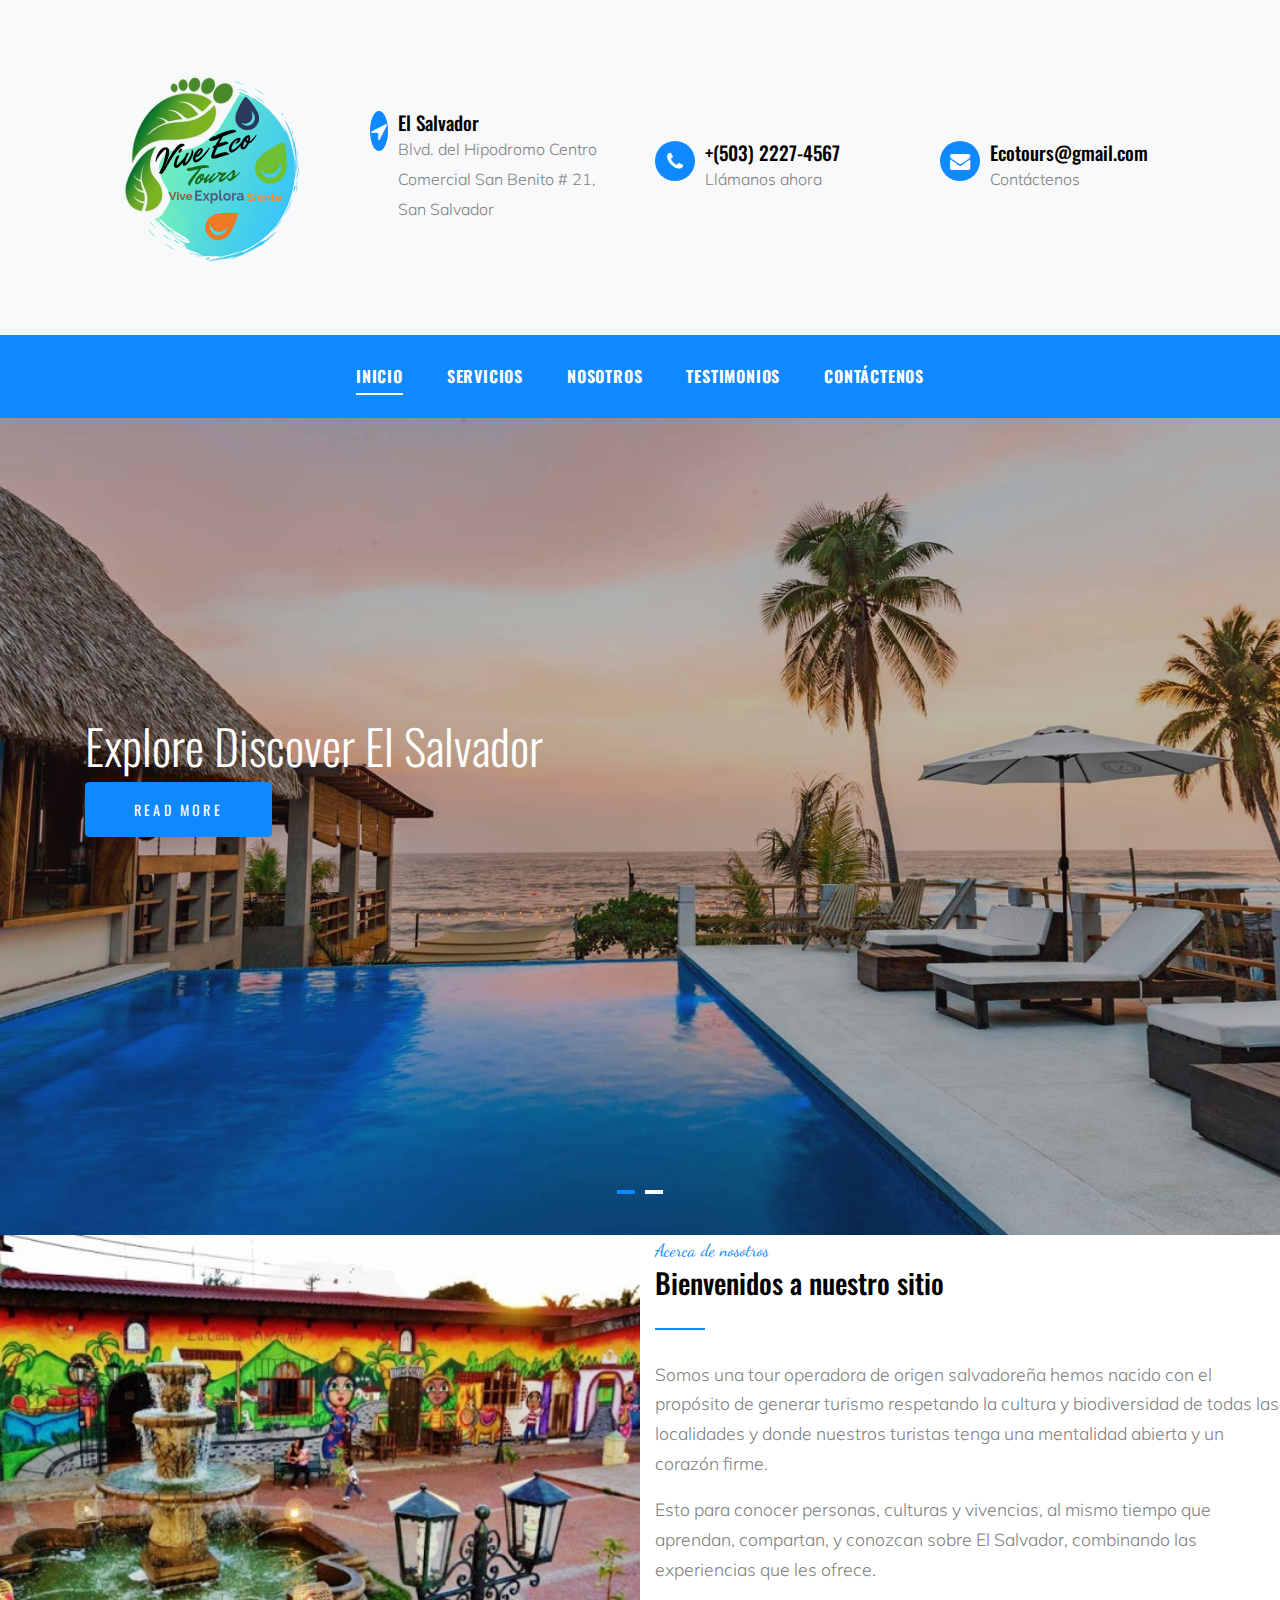
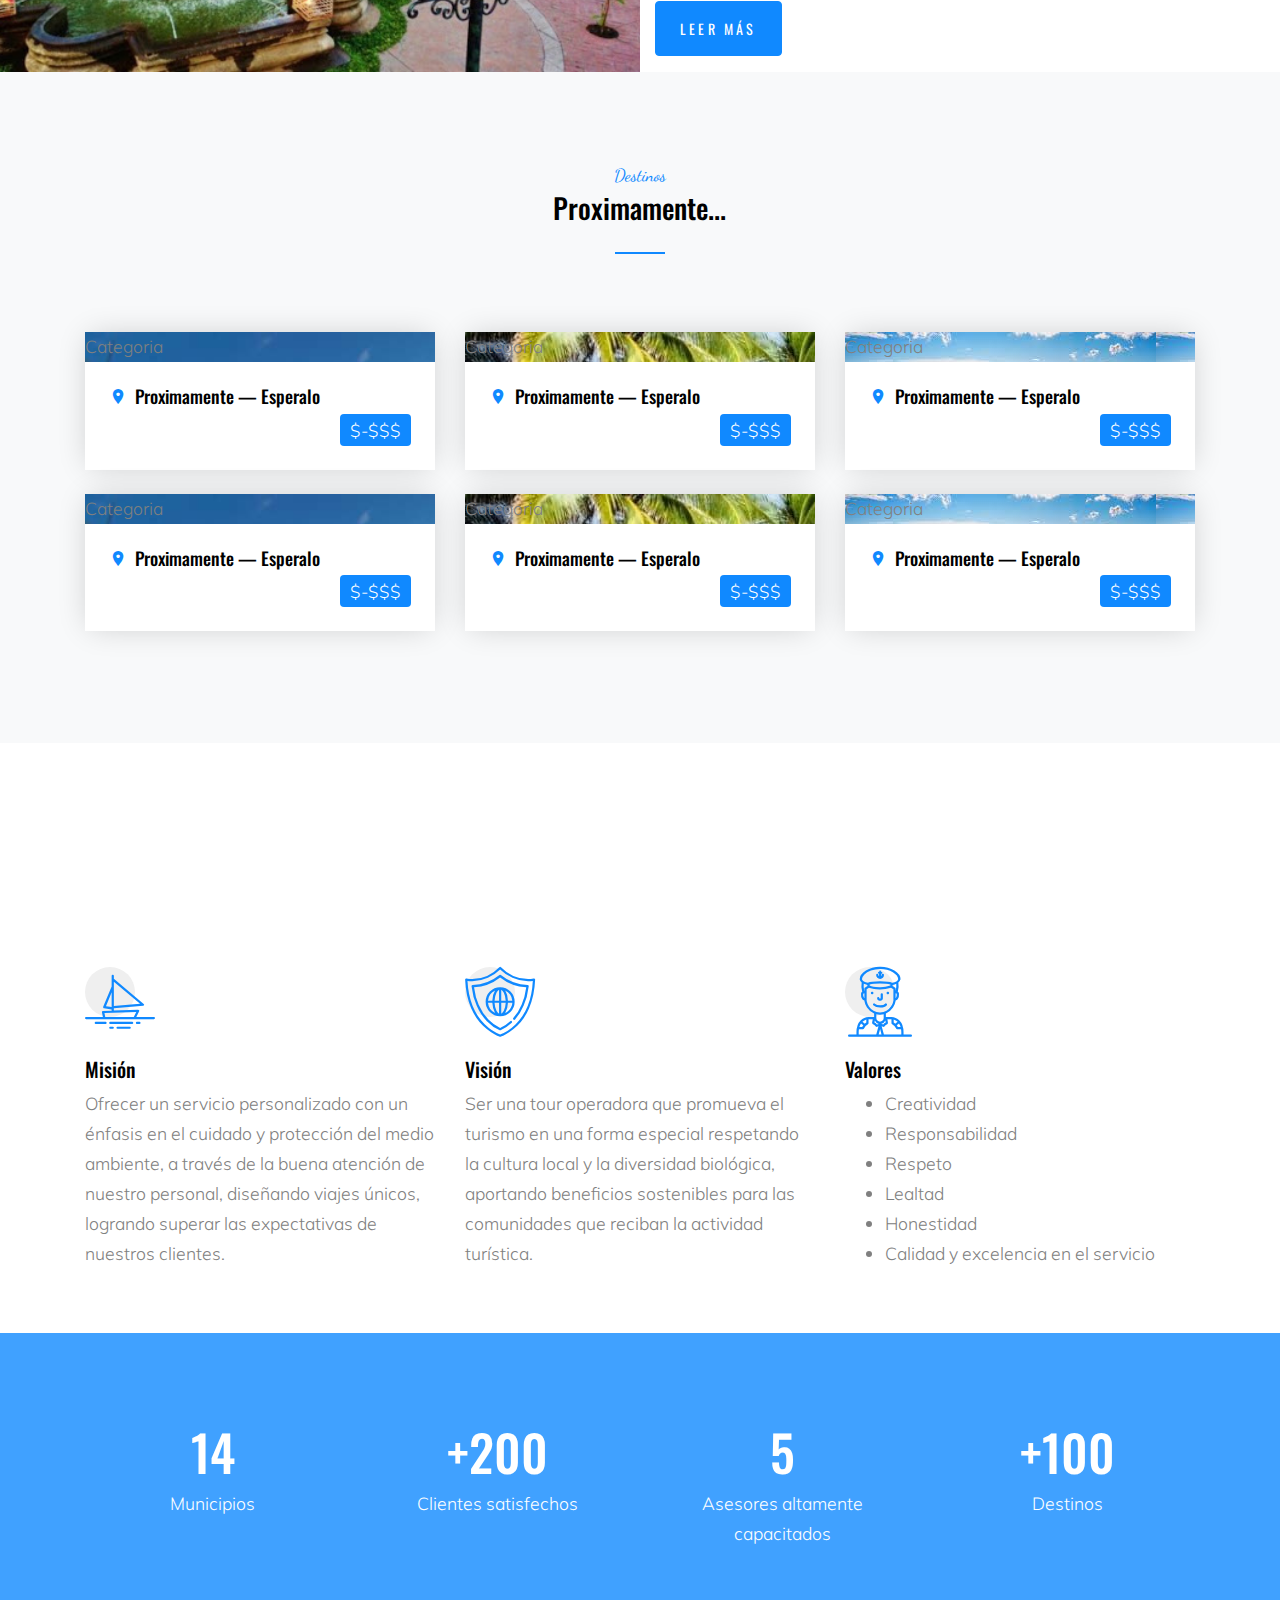
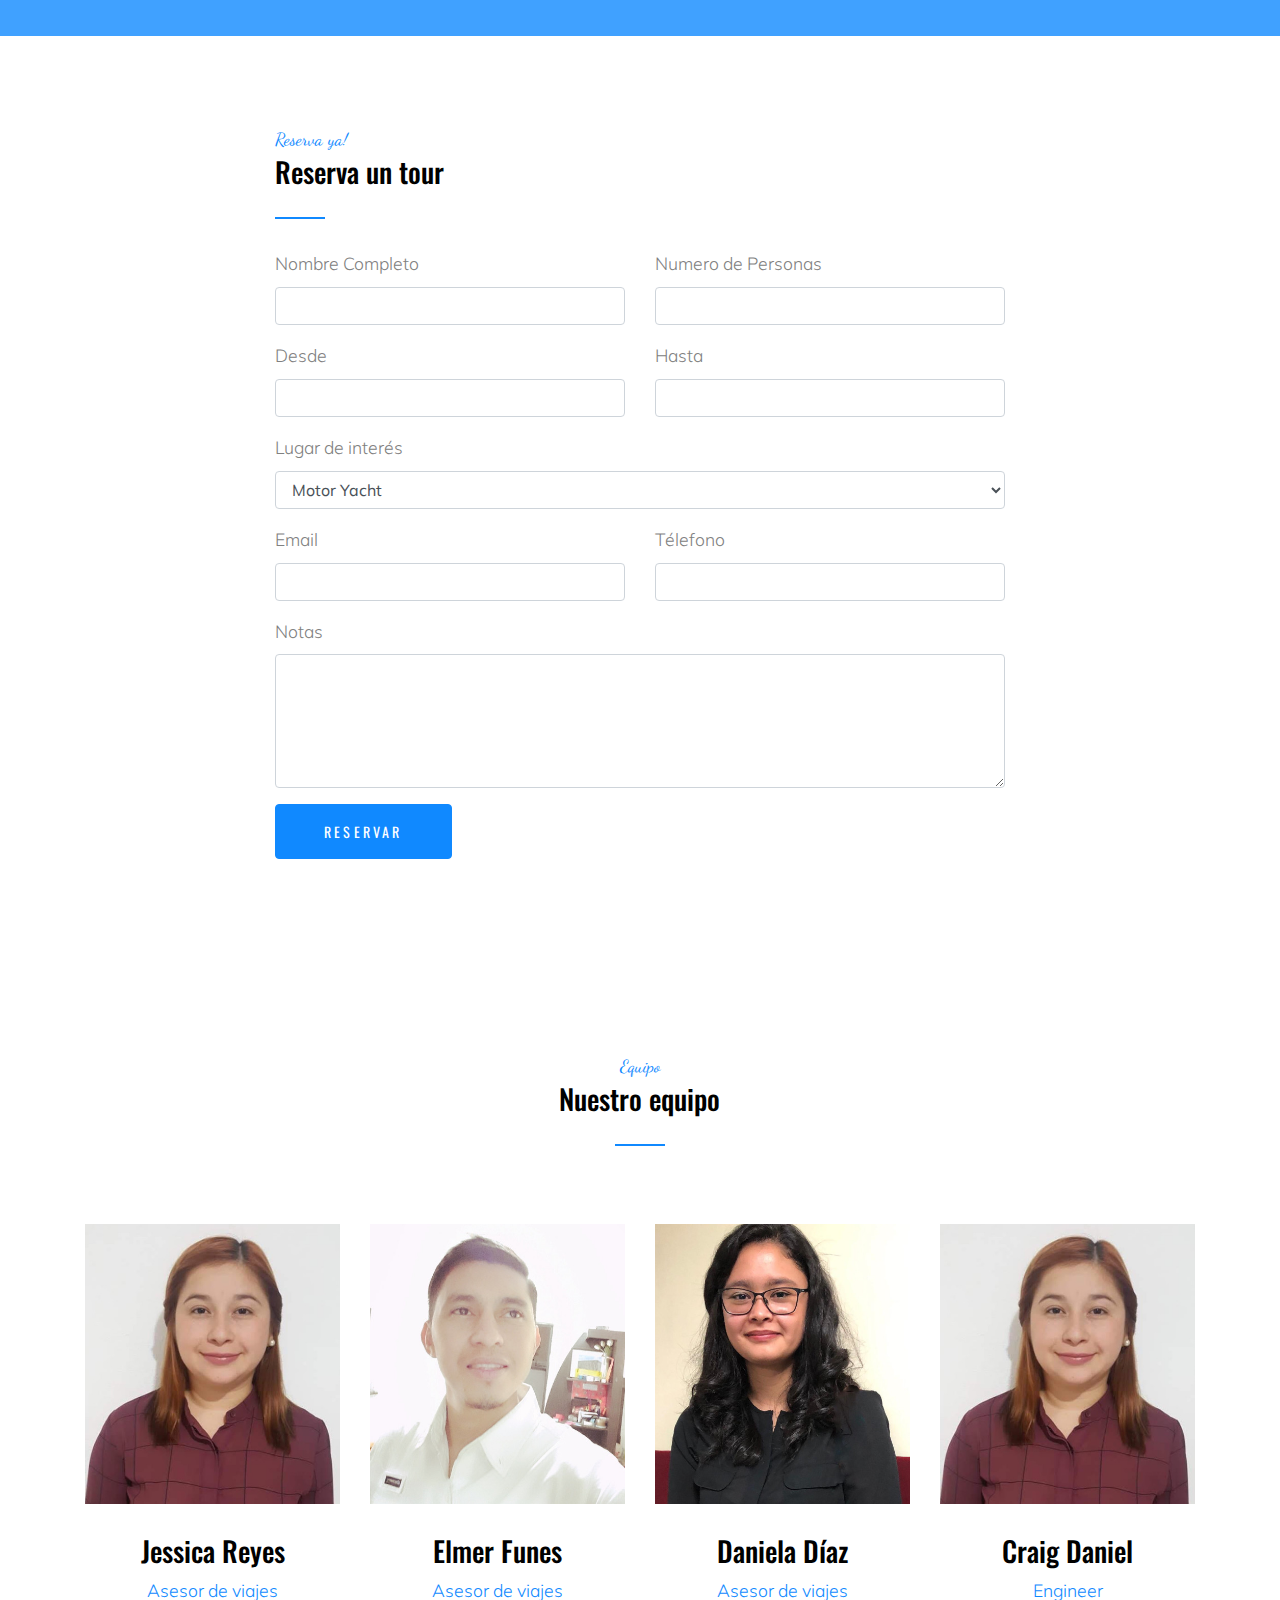
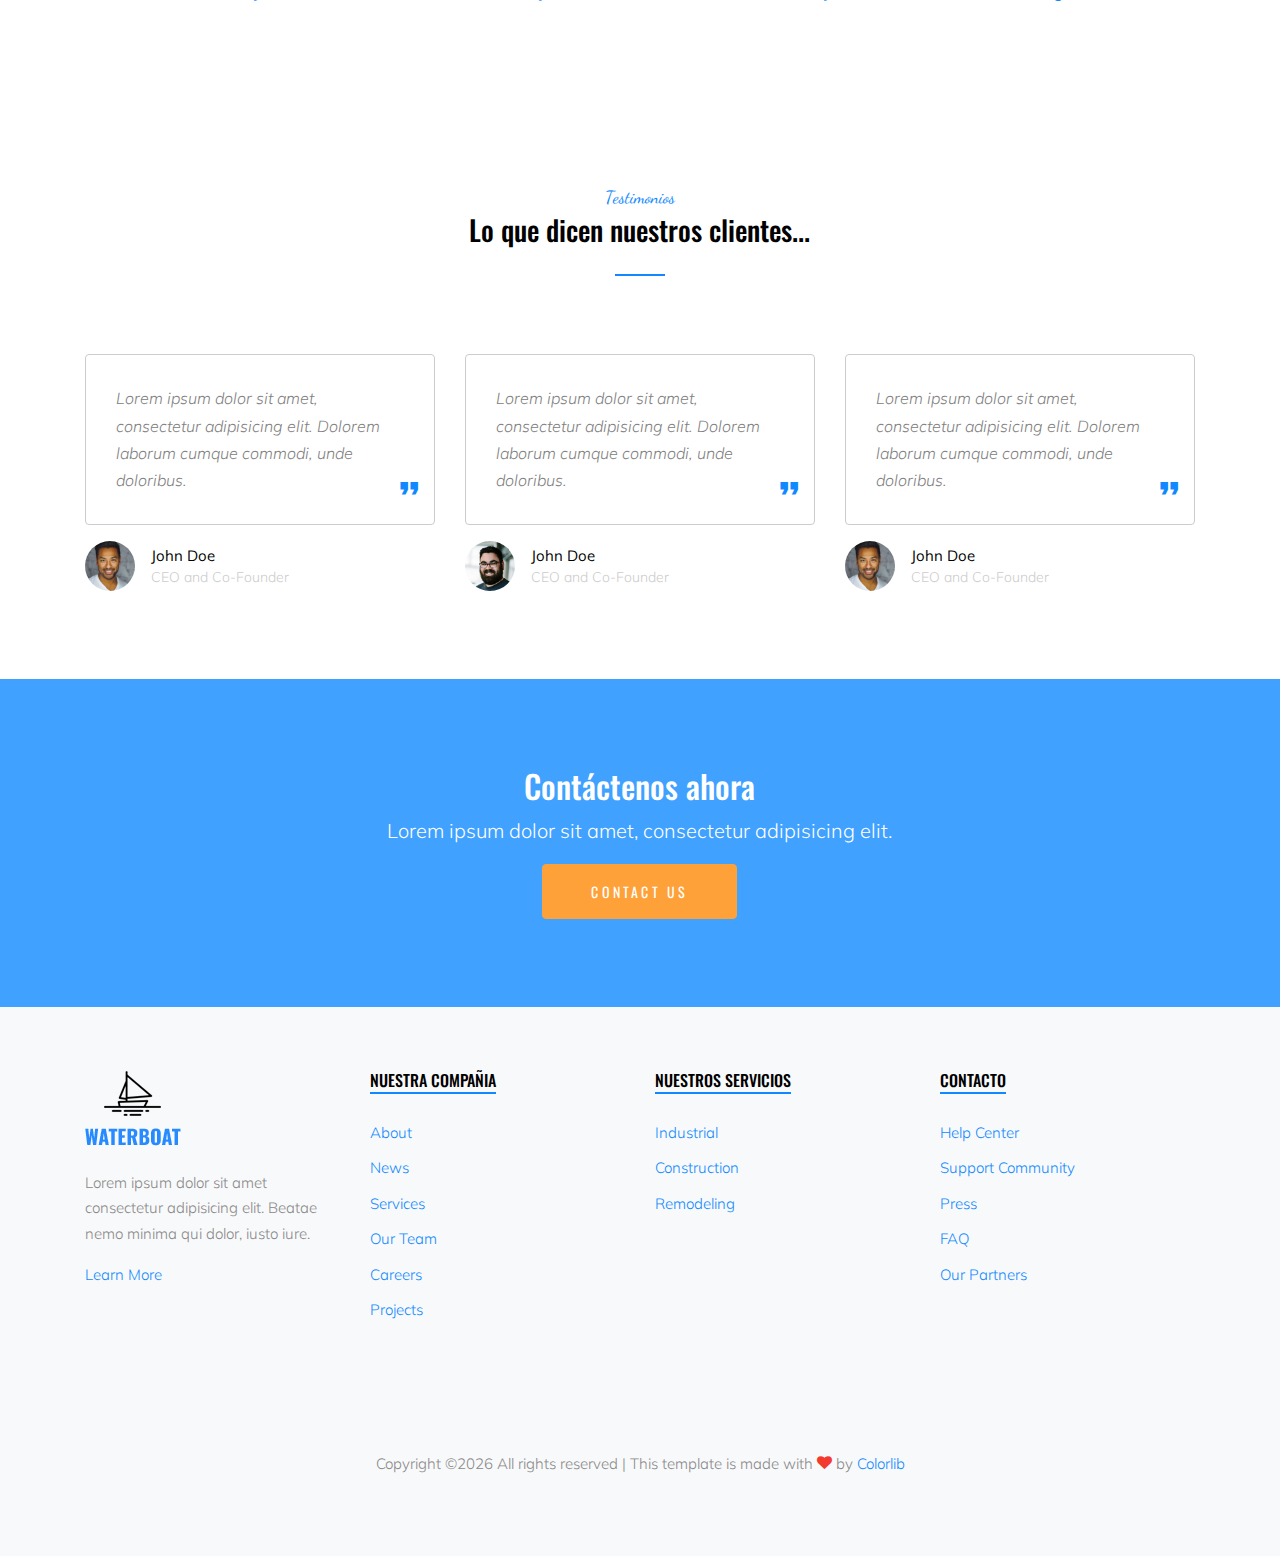
==== commit a3538454: "Modify UI on home" ====
--- a/index.html
+++ b/index.html
@@ -6,7 +6,8 @@
   <meta charset="utf-8">
   <meta name="viewport" content="width=device-width, initial-scale=1, shrink-to-fit=no">
 
-  <link href="https://fonts.googleapis.com/css?family=Oswald:400,700|Dancing+Script:400,700|Muli:300,400" rel="stylesheet">
+  <link href="https://fonts.googleapis.com/css?family=Oswald:400,700|Dancing+Script:400,700|Muli:300,400"
+    rel="stylesheet">
   <link rel="stylesheet" href="fonts/icomoon/style.css">
 
   <link rel="stylesheet" href="css/bootstrap.min.css">
@@ -44,7 +45,7 @@
     </div>
 
 
-    
+
     <div class="header-top bg-light">
       <div class="container">
         <div class="row align-items-center">
@@ -92,70 +93,69 @@
           </div>
 
           <div class="col-6 d-block d-lg-none text-right">
-              <a href="#" class="d-inline-block d-lg-none site-menu-toggle js-menu-toggle text-black"><span
+            <a href="#" class="d-inline-block d-lg-none site-menu-toggle js-menu-toggle text-black"><span
                 class="icon-menu h3"></span></a>
           </div>
         </div>
       </div>
-      
-
-
-      
+
+
+
+
       <div class="site-navbar py-2 js-sticky-header site-navbar-target d-none pl-0 d-lg-block" role="banner">
 
-      <div class="container">
-        <div class="d-flex align-items-center">
-          
-          <div class="mx-auto">
-            <nav class="site-navigation position-relative text-right" role="navigation">
-              <ul class="site-menu main-menu js-clone-nav mr-auto d-none pl-0 d-lg-block">
-                <li class="active">
-                  <a href="index.html" class="nav-link text-left">Inicio</a>
-                </li>
-                <li>
-                  <a href="services.html" class="nav-link text-left">Servicios</a>              
-                </li>
-                <li>
-                  <a href="about.html" class="nav-link text-left">Nosotros</a>
-                </li>
-                <li>
+        <div class="container">
+          <div class="d-flex align-items-center">
+
+            <div class="mx-auto">
+              <nav class="site-navigation position-relative text-right" role="navigation">
+                <ul class="site-menu main-menu js-clone-nav mr-auto d-none pl-0 d-lg-block">
+                  <li class="active">
+                    <a href="index.html" class="nav-link text-left">Inicio</a>
+                  </li>
+                  <li>
+                    <a href="services.html" class="nav-link text-left">Servicios</a>
+                  </li>
+                  <li>
+                    <a href="about.html" class="nav-link text-left">Nosotros</a>
+                  </li>
+                  <li>
                     <a href="testimonials.html" class="nav-link text-left">Testimonios</a>
-                </li>
-                <!--<li><a href="blog.html" class="nav-link text-left">Blog</a></li>-->
-                <li>
+                  </li>
+                  <!--<li><a href="blog.html" class="nav-link text-left">Blog</a></li>-->
+                  <li>
                     <a href="contact.html" class="nav-link text-left">Cont&aacute;ctenos</a>
                   </li>
-              </ul>                                                                                                                                                                                                                                                                                          </ul>
-            </nav>
-
-          </div>
-         
-        </div>
-      </div>
-
-    </div>
-    
-    </div>
-    
+                </ul>
+                </ul>
+              </nav>
+
+            </div>
+
+          </div>
+        </div>
+
+      </div>
+
+    </div>
+
     <div class="hero-slide owl-carousel site-blocks-cover">
-      <div class="intro-section" style="background-image: url('images/volcanizalco.jpg');">
+      <div class="intro-section" style="background-image: url('images/paloAlto_slider.jpg');">
         <div class="container">
           <div class="row align-items-center">
-            <div class="col-lg-7 ml-auto text-right" data-aos="fade-up">
-              <h1>Explore, Discover El Salvador</h1>
-              <p>Your next adventure is here, checkout all the awesome places you can discover.</p>
+            <div class="col-lg-7 " data-aos="fade-up">
+              <h1><span>  Explore</span> Discover El Salvador</h1>
               <p><a href="#" class="btn btn-primary py-3 px-5">Read More</a></p>
             </div>
           </div>
         </div>
       </div>
 
-      <div class="intro-section" style="background-image: url('images/familia1.jpg');">
+      <div class="intro-section" style="background-image: url('images/plazaLibertad-slider.png');">
         <div class="container">
           <div class="row align-items-center">
-            <div class="col-lg-7 mx-auto text-center" data-aos="fade-up">
-              <h1>Disfruta con tu familia</h1>
-              <p>Descubre la belleza de El Salvador.</p>
+            <div class="col-lg-7" data-aos="fade-up">
+              <h1> <span>  Disfruta </span> con tu familia</h1>
               <p><a href="#" class="btn btn-primary py-3 px-5">Leer M&aacute;s</a></p>
             </div>
           </div>
@@ -164,21 +164,131 @@
 
     </div>
     <!-- END slider -->
-
+    <div class="row two-column">
+      <div class="col-md-6" style="background-image: url(images/pueblovivo.jpg); background-size: cover; background-position: center ">
+      </div>
+      <div class="col-md-6">
+        <span class="text-serif text-primary">Acerca de nosotros</span>
+        <h3 class="heading-92913 text-black">Bienvenidos a nuestro sitio</h3>
+        <p>Somos una tour operadora de origen salvadore&ntilde;a hemos nacido con el prop&oacute;sito de generar
+          turismo respetando la cultura y biodiversidad de todas las localidades y donde nuestros turistas tenga una
+          mentalidad abierta y un coraz&oacute;n firme.</p>
+        <p>Esto para conocer personas, culturas y vivencias, al mismo tiempo que aprendan, compartan, y conozcan
+          sobre El Salvador, combinando las experiencias que les ofrece.</p>
+        <p><a href="#" class="btn btn-primary py-3 px-4">Leer M&aacute;s</a></p>
+      </div>
+    </div>
+
+    <div class="site-section bg-light">
+      <div class="container">
+        <div class="row justify-content-center mb-5">
+          <div class="col-md-7 text-center">
+            <span class="text-serif text-primary">Destinos</span>
+            <h3 class="heading-92913 text-black text-center">Proximamente...</h3>
+          </div>
+        </div>
+        <div class="row">
+          <div class="col-md-6 col-lg-4 mb-4">
+            <div class="service-39381">
+              <div class="service-image" style="background-image: url(images/service-1.jpg)">
+                <div class="category">Categoria</div>
+              </div>
+              <div class="p-4">
+                <h3><a href="#"><span class="icon-room mr-1 text-primary"></span> Proximamente &mdash; Esperalo</a></h3>
+                <div class="d-flex">
+                  <div class="ml-auto price">
+                    <span class="bg-primary">$-$$$</span>
+                  </div>
+                </div>
+              </div>
+            </div>
+          </div>
+          <div class="col-md-6 col-lg-4 mb-4">
+            <div class="service-39381">
+              <div class="service-image" style="background-image: url(images/service-2.jpg)">
+                <div class="category">Categoria</div></div>
+              <div class="p-4">
+                <h3><a href="#"><span class="icon-room mr-1 text-primary"></span> Proximamente &mdash; Esperalo</a></h3>
+                <div class="d-flex">
+                  <div class="ml-auto price">
+                    <span class="bg-primary">$-$$$</span>
+                  </div>
+                </div>
+              </div>
+            </div>
+          </div>
+          <div class="col-md-6 col-lg-4 mb-4">
+            <div class="service-39381">
+              <div class="service-image" style="background-image: url(images/service-3.jpeg)">
+                <div class="category">Categoria</div>
+              </div>
+              <div class="p-4">
+                <h3><a href="#"><span class="icon-room mr-1 text-primary"></span> Proximamente &mdash; Esperalo</a></h3>
+                <div class="d-flex">
+                  <div class="ml-auto price">
+                    <span class="bg-primary">$-$$$</span>
+                  </div>
+                </div>
+              </div>
+            </div>
+          </div>
+
+          <div class="col-md-6 col-lg-4 mb-4">
+            <div class="service-39381">
+              <div class="service-image" style="background-image: url(images/service-1.jpg)">
+                <div class="category">Categoria</div>
+              </div>
+              <div class="p-4">
+                <h3><a href="#"><span class="icon-room mr-1 text-primary"></span> Proximamente &mdash; Esperalo</a></h3>
+                <div class="d-flex">
+                  <div class="ml-auto price">
+                    <span class="bg-primary">$-$$$</span>
+                  </div>
+                </div>
+              </div>
+            </div>
+          </div>
+          <div class="col-md-6 col-lg-4 mb-4">
+            <div class="service-39381">
+              <div class="service-image" style="background-image: url(images/service-2.jpg)">
+                <div class="category">Categoria</div></div>
+              <div class="p-4">
+                <h3><a href="#"><span class="icon-room mr-1 text-primary"></span> Proximamente &mdash; Esperalo</a></h3>
+                <div class="d-flex">
+                  <div class="ml-auto price">
+                    <span class="bg-primary">$-$$$</span>
+                  </div>
+                </div>
+              </div>
+            </div>
+          </div>
+          <div class="col-md-6 col-lg-4 mb-4">
+            <div class="service-39381">
+              <div class="service-image" style="background-image: url(images/service-3.jpeg)">
+                <div class="category">Categoria</div>
+              </div>
+              <div class="p-4">
+                <h3><a href="#"><span class="icon-room mr-1 text-primary"></span> Proximamente &mdash; Esperalo</a></h3>
+                <div class="d-flex">
+                  <div class="ml-auto price">
+                    <span class="bg-primary">$-$$$</span>
+                  </div>
+                </div>
+              </div>
+            </div>
+          </div>
+         
+
+        </div>
+      </div>
+    </div>
+
+
+
+    
     <div class="site-section">
       <div class="container">
-        <div class="row">
-          <div class="col-md-6">
-            <img src="images/pueblovivo.jpg" alt="Image" class="img-fluid">
-          </div>
-          <div class="col-md-6">
-            <span class="text-serif text-primary">Acerca de nosotros</span>
-            <h3 class="heading-92913 text-black">Bienvenidos a nuestro sitio</h3>
-            <p>Somos una tour operadora de origen salvadore&ntilde;a hemos nacido con el prop&oacute;sito de generar turismo respetando la cultura y biodiversidad de todas las localidades y donde nuestros turistas tenga una mentalidad abierta y un coraz&oacute;n firme.</p>
-            <p>Esto para conocer personas, culturas y vivencias, al mismo tiempo que aprendan, compartan, y conozcan sobre El Salvador, combinando las experiencias que les ofrece.</p>
-            <p><a href="#" class="btn btn-primary py-3 px-4">Leer M&aacute;s</a></p>
-          </div>
-        </div>
+        
       </div>
     </div>
 
@@ -191,7 +301,9 @@
                 <span class="flaticon-yacht"></span>
               </span>
               <h3>Misi&oacute;n</h3>
-              <p>Ofrecer un servicio personalizado con un &eacute;nfasis en el cuidado y protecci&oacute;n del medio ambiente, a trav&eacute;s de la buena atenci&oacute;n de nuestro personal, dise&ntilde;ando viajes &uacute;nicos, logrando superar las expectativas de nuestros clientes.</p>
+              <p>Ofrecer un servicio personalizado con un &eacute;nfasis en el cuidado y protecci&oacute;n del medio
+                ambiente, a trav&eacute;s de la buena atenci&oacute;n de nuestro personal, dise&ntilde;ando viajes
+                &uacute;nicos, logrando superar las expectativas de nuestros clientes.</p>
             </div>
           </div>
           <div class="col-md-6 col-lg-4">
@@ -200,7 +312,9 @@
                 <span class="flaticon-shield"></span>
               </span>
               <h3>Visi&oacute;n</h3>
-              <p>Ser una tour operadora que promueva el turismo en una forma especial respetando la cultura local y la diversidad biol&oacute;gica, aportando beneficios sostenibles para las comunidades que reciban la actividad tur&iacute;stica.</p>
+              <p>Ser una tour operadora que promueva el turismo en una forma especial respetando la cultura local y la
+                diversidad biol&oacute;gica, aportando beneficios sostenibles para las comunidades que reciban la
+                actividad tur&iacute;stica.</p>
             </div>
           </div>
           <div class="col-md-6 col-lg-4">
@@ -217,7 +331,7 @@
                 <li>Honestidad</li>
                 <li>Calidad y excelencia en el servicio</li>
               </ul>
-              
+
             </div>
           </div>
         </div>
@@ -251,141 +365,16 @@
               <span>Destinos</span>
             </div>
           </div>
-         
-        </div>
-      </div>
-    </div>
-
-    <div class="site-section bg-light">
-      <div class="container">
-        <div class="row justify-content-center mb-5">
-          <div class="col-md-7 text-center">
-            <span class="text-serif text-primary">Destinos</span>
-            <h3 class="heading-92913 text-black text-center">Proximamente...</h3>
-          </div>
-        </div>
-        <div class="row">
-          <div class="col-md-6 col-lg-4 mb-4">
-            <div class="service-39381">
-              <img src="images/proximamente.png" alt="Image" class="img-fluid">
-              <div class="p-4">
-                <h3><a href="#"><span class="icon-room mr-1 text-primary"></span> Proximamente &mdash; Esperalo</a></h3>
-                <div class="d-flex">
-                  <div class="mr-auto">
-                    <span class="icon-date_range"></span>
-                    Sep. 05 &mdash; Oct. 15
-                  </div>
-                  <div class="ml-auto price">
-                    <span class="bg-primary">$-$$$</span>
-                  </div>
-                  
-                </div>
-              </div>
-            </div>
-          </div>
-          <div class="col-md-6 col-lg-4 mb-4">
-            <div class="service-39381">
-              <img src="images/proximamente.png" alt="Image" class="img-fluid">
-              <div class="p-4">
-                <h3><a href="#"><span class="icon-room mr-1 text-primary"></span> Proximamente &mdash; Esperalo</a></h3>
-                <div class="d-flex">
-                  <div class="mr-auto">
-                    <span class="icon-date_range"></span>
-                    Sep. 05 &mdash; Oct. 15
-                  </div>
-                  <div class="ml-auto price">
-                    <span class="bg-primary">$-$$$</span>
-                  </div>
-                  
-                </div>
-              </div>
-            </div>
-          </div>
-          <div class="col-md-6 col-lg-4 mb-4">
-            <div class="service-39381">
-              <img src="images/proximamente.png" alt="Image" class="img-fluid">
-              <div class="p-4">
-                <h3><a href="#"><span class="icon-room mr-1 text-primary"></span> Proximamente &mdash; Esperalo</a></h3>
-                <div class="d-flex">
-                  <div class="mr-auto">
-                    <span class="icon-date_range"></span>
-                    Sep. 05 &mdash; Oct. 15
-                  </div>
-                  <div class="ml-auto price">
-                    <span class="bg-primary">$-$$$</span>
-                  </div>
-                  
-                </div>
-              </div>
-            </div>
-          </div>
-
-          <div class="col-md-6 col-lg-4 mb-4">
-            <div class="service-39381">
-              <img src="images/proximamente.png" alt="Image" class="img-fluid">
-              <div class="p-4">
-                <h3><a href="#"><span class="icon-room mr-1 text-primary"></span> Proximamente &mdash; Esperalo</a></h3>
-                <div class="d-flex">
-                  <div class="mr-auto">
-                    <span class="icon-date_range"></span>
-                    Sep. 05 &mdash; Oct. 15
-                  </div>
-                  <div class="ml-auto price">
-                    <span class="bg-primary">$-$$$</span>
-                  </div>
-                  
-                </div>
-              </div>
-            </div>
-          </div>
-          <div class="col-md-6 col-lg-4 mb-4">
-            <div class="service-39381">
-              <img src="images/proximamente.png" alt="Image" class="img-fluid">
-              <div class="p-4">
-                <h3><a href="#"><span class="icon-room mr-1 text-primary"></span> Proximamente &mdash; Esperalo</a></h3>
-                <div class="d-flex">
-                  <div class="mr-auto">
-                    <span class="icon-date_range"></span>
-                    Sep. 05 &mdash; Oct. 15
-                  </div>
-                  <div class="ml-auto price">
-                    <span class="bg-primary">$-$$$</span>
-                  </div>
-                  
-                </div>
-              </div>
-            </div>
-          </div>
-          <div class="col-md-6 col-lg-4 mb-4">
-            <div class="service-39381">
-              <img src="images/proximamente.png" alt="Image" class="img-fluid">
-              <div class="p-4">
-                <h3><a href="#"><span class="icon-room mr-1 text-primary"></span> Proximamente &mdash; Esperalo</a></h3>
-                <div class="d-flex">
-                  <div class="mr-auto">
-                    <span class="icon-date_range"></span>
-                    Sep. 05 &mdash; Oct. 15
-                  </div>
-                  <div class="ml-auto price">
-                    <span class="bg-primary">$-$$$</span>
-                  </div>
-                  
-                </div>
-              </div>
-            </div>
-          </div>
-
-        </div>
-      </div>
-    </div>
+
+        </div>
+      </div>
+    </div>
+
 
     <div class="site-section">
       <div class="container">
         <div class="row">
-          <div class="col-md-7">
-            <p><img src="images/notepen.jpg" alt="Image" class="img-fluid"></p>
-          </div>
-          <div class="col-md-5">
+          <div class="col-md-8 mx-auto text-cente">
             <span class="text-serif text-primary">Reserva ya!</span>
             <h3 class="heading-92913 text-black">Reserva un tour</h3>
             <form action="#" class="row">
@@ -428,7 +417,7 @@
               </div>
 
 
-              
+
               <div class="form-group col-md-12">
                 <label for="input-8">Notas</label>
                 <textarea name="" id="input-8" cols="30" rows="5" class="form-control"></textarea>
@@ -443,7 +432,7 @@
         </div>
       </div>
     </div>
-    
+
 
     <div class="site-section">
       <div class="container">
@@ -457,7 +446,7 @@
           <div class="col-lg-3 col-md-6 mb-lg-0">
             <div class="person">
               <figure>
-                <img src="images/jessica.jpeg" alt="Image" class="img-fluid">                
+                <img src="images/jessy_resize.jpg" alt="Image" class="img-fluid">
               </figure>
               <div class="person-contents">
                 <h3>Jessica Reyes</h3>
@@ -469,8 +458,8 @@
           <div class="col-lg-3 col-md-6 mb-lg-0">
             <div class="person">
               <figure>
-                <img src="images/elmer3.jpeg" alt="Image" class="img-fluid">
-                
+                <img src="images/elmer_resize.jpg" alt="Image" class="img-fluid">
+
               </figure>
               <div class="person-contents">
                 <h3>Elmer Funes</h3>
@@ -482,8 +471,8 @@
           <div class="col-lg-3 col-md-6 mb-lg-0">
             <div class="person">
               <figure>
-                <img src="images/daniela.jpeg" alt="Image" class="img-fluid">
-                
+                <img src="images/daniela_resize.jpg" alt="Image" class="img-fluid">
+
               </figure>
               <div class="person-contents">
                 <h3>Daniela D&iacute;az</h3>
@@ -495,9 +484,9 @@
           <div class="col-lg-3 col-md-6 mb-lg-0">
             <div class="person">
               <figure>
-                <img src="images/person_4.jpg" alt="Image" class="img-fluid">
+                <img src="images/jessy_resize.jpg" alt="Image" class="img-fluid">
                 <div class="social">
-                  
+
                 </div>
               </figure>
               <div class="person-contents">
@@ -523,7 +512,8 @@
           <div class="mb-4 mb-lg-0 col-md-6 col-lg-4">
             <div class="testimony-39291">
               <blockquote>
-                <p>Lorem ipsum dolor sit amet, consectetur adipisicing elit. Dolorem laborum cumque commodi, unde doloribus.</p>
+                <p>Lorem ipsum dolor sit amet, consectetur adipisicing elit. Dolorem laborum cumque commodi, unde
+                  doloribus.</p>
               </blockquote>
               <div class="d-flex vcard align-items-center">
                 <div class="pic mr-3">
@@ -539,7 +529,8 @@
           <div class="mb-4 mb-lg-0 col-md-6 col-lg-4">
             <div class="testimony-39291">
               <blockquote>
-                <p>Lorem ipsum dolor sit amet, consectetur adipisicing elit. Dolorem laborum cumque commodi, unde doloribus.</p>
+                <p>Lorem ipsum dolor sit amet, consectetur adipisicing elit. Dolorem laborum cumque commodi, unde
+                  doloribus.</p>
               </blockquote>
               <div class="d-flex vcard align-items-center">
                 <div class="pic mr-3">
@@ -555,7 +546,8 @@
           <div class="mb-4 mb-lg-0 col-md-6 col-lg-4">
             <div class="testimony-39291">
               <blockquote>
-                <p>Lorem ipsum dolor sit amet, consectetur adipisicing elit. Dolorem laborum cumque commodi, unde doloribus.</p>
+                <p>Lorem ipsum dolor sit amet, consectetur adipisicing elit. Dolorem laborum cumque commodi, unde
+                  doloribus.</p>
               </blockquote>
               <div class="d-flex vcard align-items-center">
                 <div class="pic mr-3">
@@ -584,67 +576,73 @@
       </div>
     </div>
 
-    
+
     <div class="footer bg-light">
       <div class="container">
         <div class="row">
           <div class="col-lg-3">
             <p class="mb-4"><img src="images/logo.png" alt="Image" class="img-fluid"></p>
-            <p>Lorem ipsum dolor sit amet consectetur adipisicing elit. Beatae nemo minima qui dolor, iusto iure.</p>  
+            <p>Lorem ipsum dolor sit amet consectetur adipisicing elit. Beatae nemo minima qui dolor, iusto iure.</p>
             <p><a href="#">Learn More</a></p>
           </div>
           <div class="col-lg-3">
             <h3 class="footer-heading"><span>Nuestra Compa&ntilde;ia</span></h3>
             <ul class="list-unstyled">
-                <li><a href="#">About</a></li>
-                <li><a href="#">News</a></li>
-                <li><a href="#">Services</a></li>
-                <li><a href="#">Our Team</a></li>
-                <li><a href="#">Careers</a></li>
-                <li><a href="#">Projects</a></li>
+              <li><a href="#">About</a></li>
+              <li><a href="#">News</a></li>
+              <li><a href="#">Services</a></li>
+              <li><a href="#">Our Team</a></li>
+              <li><a href="#">Careers</a></li>
+              <li><a href="#">Projects</a></li>
             </ul>
           </div>
           <div class="col-lg-3">
-              <h3 class="footer-heading"><span>Nuestros Servicios</span></h3>
-              <ul class="list-unstyled">
-                  <li><a href="#">Industrial</a></li>
-                  <li><a href="#">Construction</a></li>
-                  <li><a href="#">Remodeling</a></li>
-              </ul>
+            <h3 class="footer-heading"><span>Nuestros Servicios</span></h3>
+            <ul class="list-unstyled">
+              <li><a href="#">Industrial</a></li>
+              <li><a href="#">Construction</a></li>
+              <li><a href="#">Remodeling</a></li>
+            </ul>
           </div>
           <div class="col-lg-3">
-              <h3 class="footer-heading"><span>Contacto</span></h3>
-              <ul class="list-unstyled">
-                  <li><a href="#">Help Center</a></li>
-                  <li><a href="#">Support Community</a></li>
-                  <li><a href="#">Press</a></li>
-                  <li><a href="#">FAQ</a></li>
-                  <li><a href="#">Our Partners</a></li>
-              </ul>
+            <h3 class="footer-heading"><span>Contacto</span></h3>
+            <ul class="list-unstyled">
+              <li><a href="#">Help Center</a></li>
+              <li><a href="#">Support Community</a></li>
+              <li><a href="#">Press</a></li>
+              <li><a href="#">FAQ</a></li>
+              <li><a href="#">Our Partners</a></li>
+            </ul>
           </div>
         </div>
 
         <div class="row">
           <div class="col-12">
             <div class="copyright">
-                <p>
-                    <!-- Link back to Colorlib can't be removed. Template is licensed under CC BY 3.0. -->
-                    Copyright &copy;<script>document.write(new Date().getFullYear());</script> All rights reserved | This template is made with <i class="icon-heart text-danger" aria-hidden="true"></i> by <a href="https://colorlib.com" target="_blank" >Colorlib</a>
-                    <!-- Link back to Colorlib can't be removed. Template is licensed under CC BY 3.0. -->
-                    </p>
-            </div>
-          </div>
-        </div>
-      </div>
-    </div>
-    
+              <p>
+                <!-- Link back to Colorlib can't be removed. Template is licensed under CC BY 3.0. -->
+                Copyright &copy;<script>
+                  document.write(new Date().getFullYear());
+                </script> All rights reserved | This template is made with <i class="icon-heart text-danger"
+                  aria-hidden="true"></i> by <a href="https://colorlib.com" target="_blank">Colorlib</a>
+                <!-- Link back to Colorlib can't be removed. Template is licensed under CC BY 3.0. -->
+              </p>
+            </div>
+          </div>
+        </div>
+      </div>
+    </div>
+
 
   </div>
   <!-- .site-wrap -->
 
 
   <!-- loader -->
-  <div id="loader" class="show fullscreen"><svg class="circular" width="48px" height="48px"><circle class="path-bg" cx="24" cy="24" r="22" fill="none" stroke-width="4" stroke="#eeeeee"/><circle class="path" cx="24" cy="24" r="22" fill="none" stroke-width="4" stroke-miterlimit="10" stroke="#ff5e15"/></svg></div>
+  <div id="loader" class="show fullscreen"><svg class="circular" width="48px" height="48px">
+      <circle class="path-bg" cx="24" cy="24" r="22" fill="none" stroke-width="4" stroke="#eeeeee" />
+      <circle class="path" cx="24" cy="24" r="22" fill="none" stroke-width="4" stroke-miterlimit="10"
+        stroke="#ff5e15" /></svg></div>
 
   <script src="js/jquery-3.3.1.min.js"></script>
   <script src="js/jquery-migrate-3.0.1.min.js"></script>
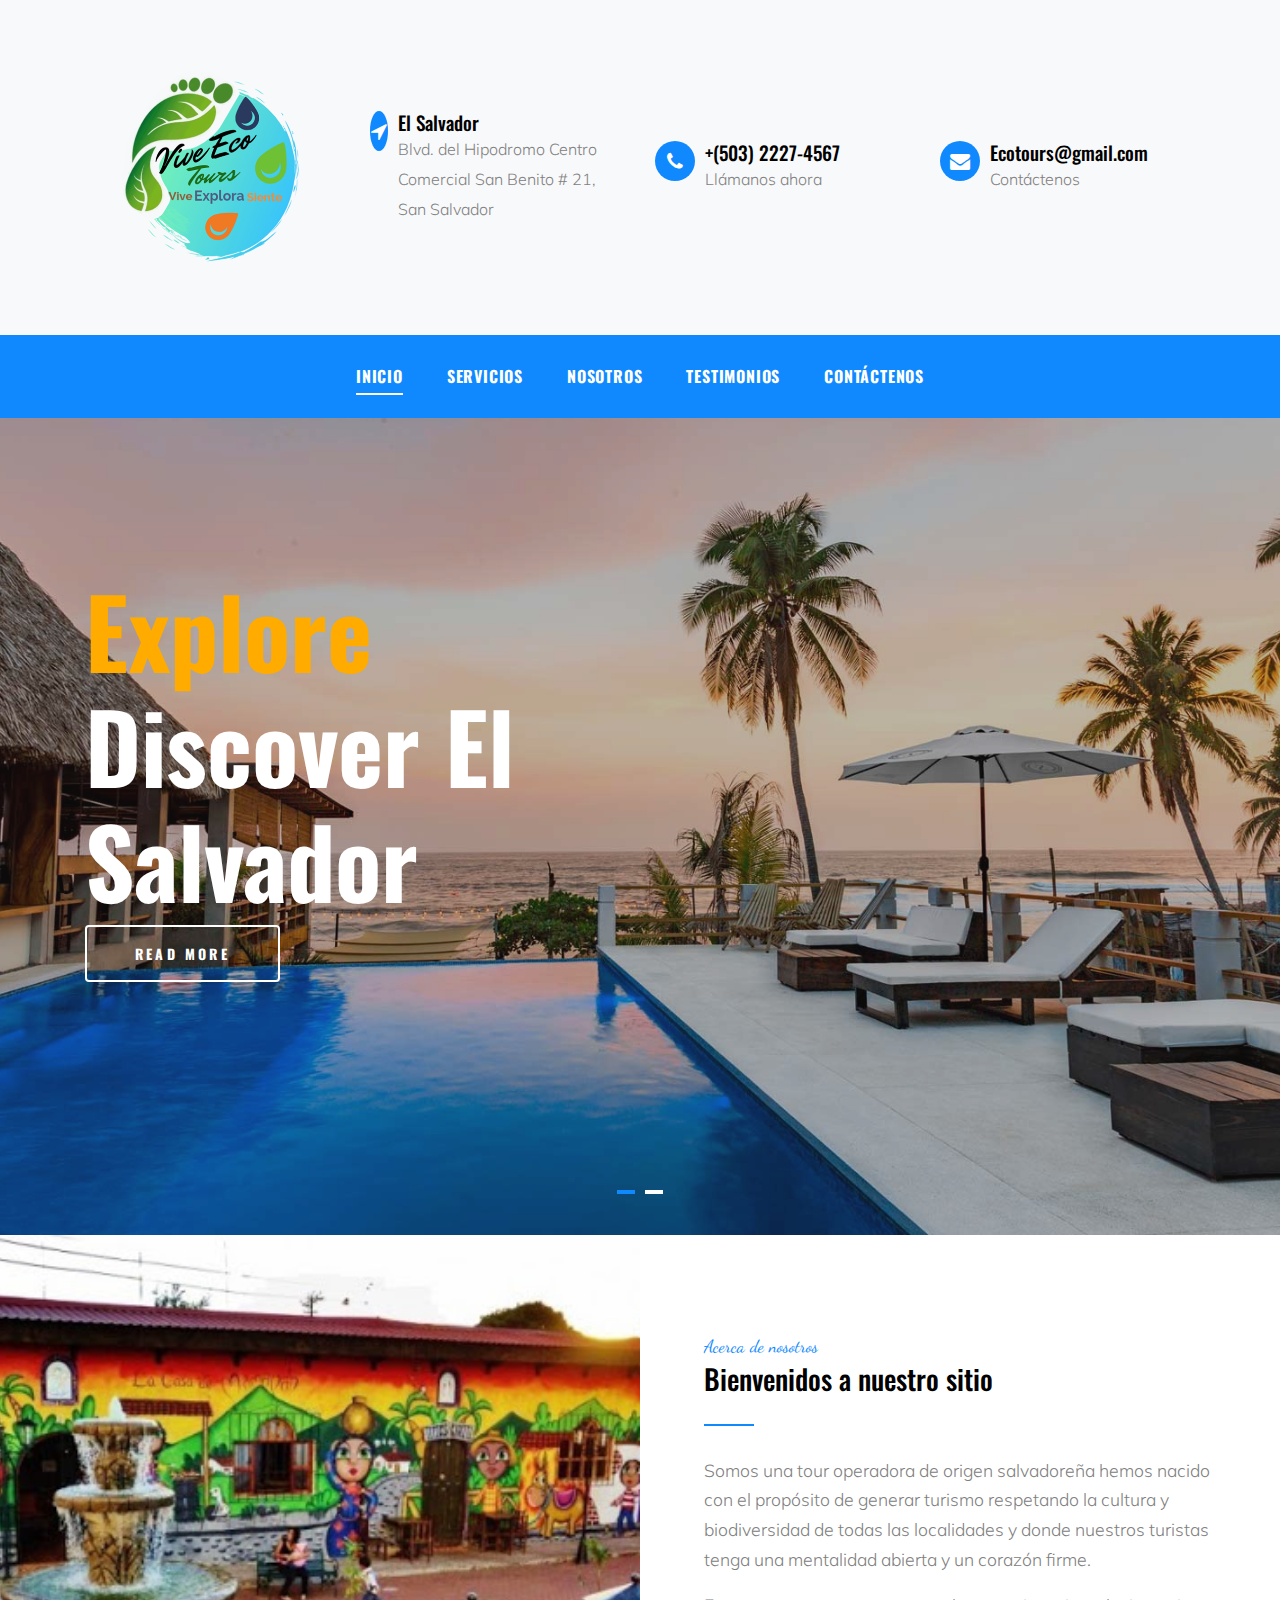
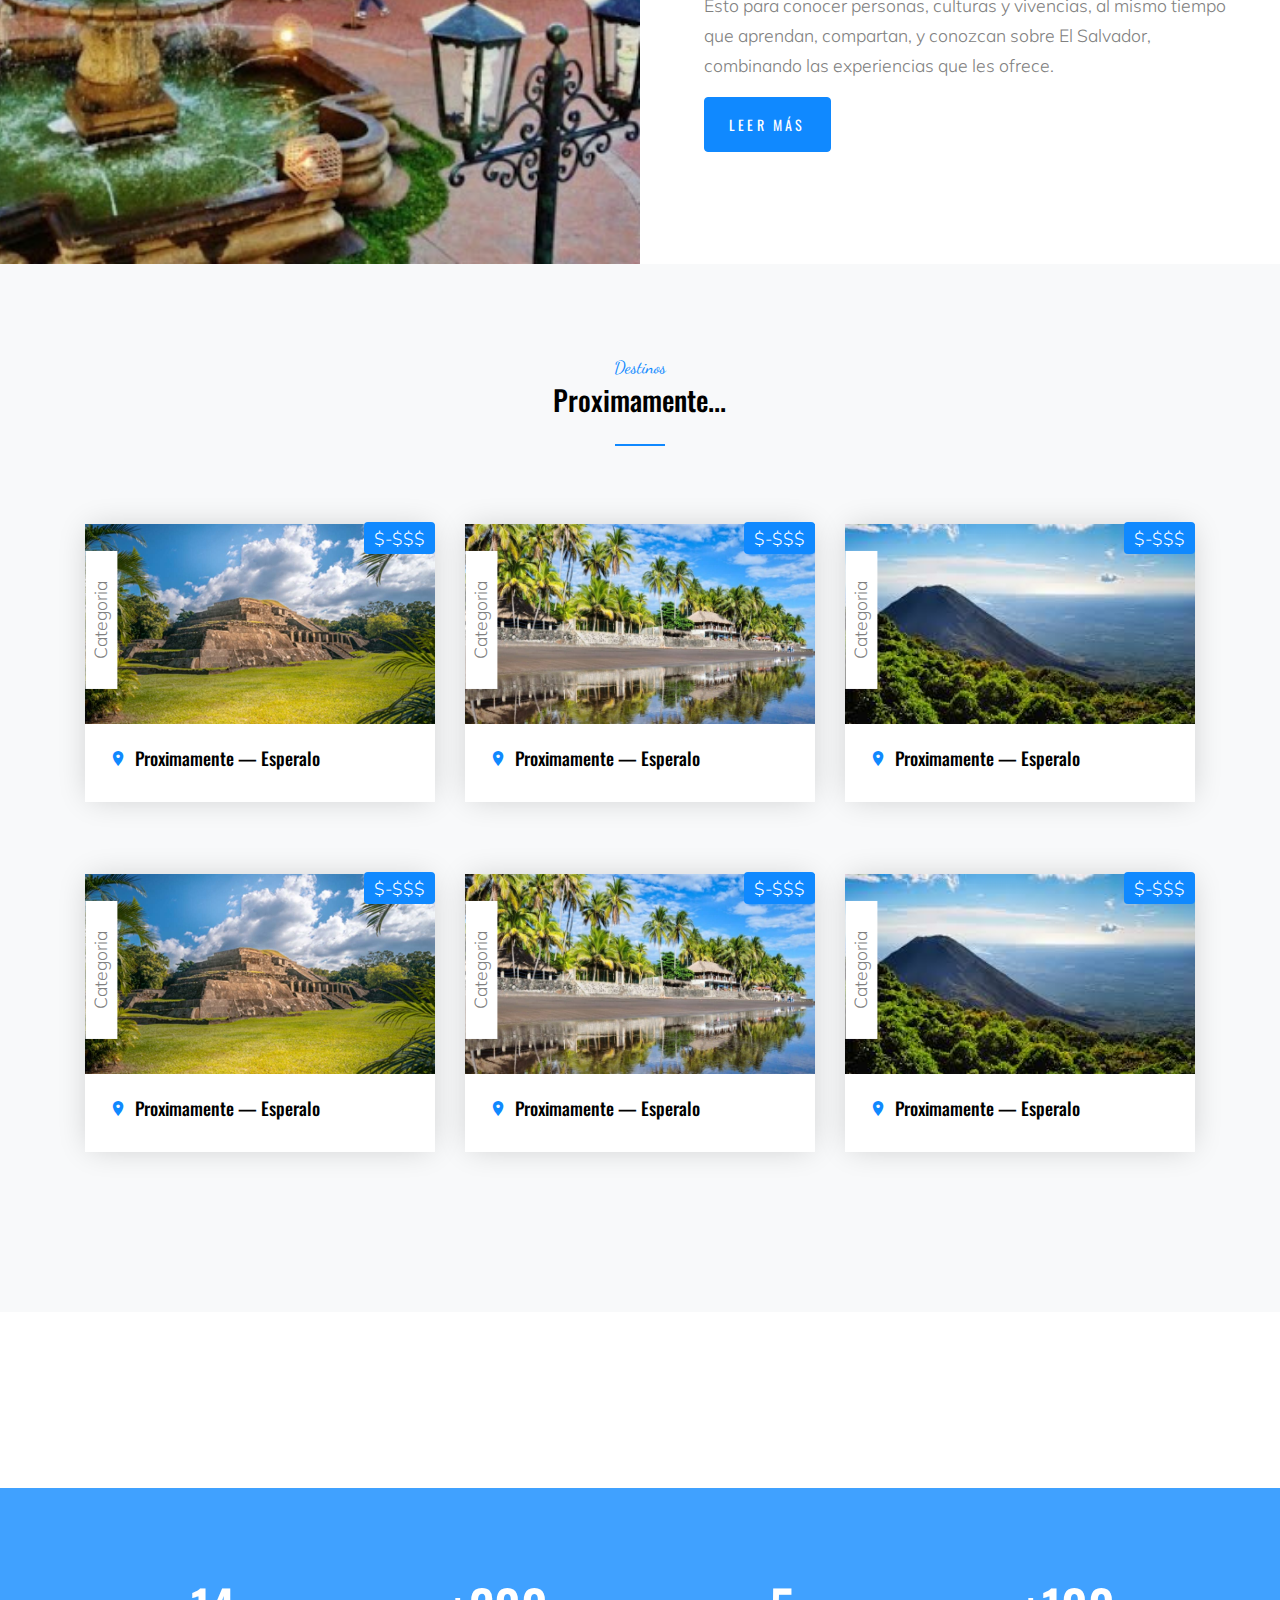
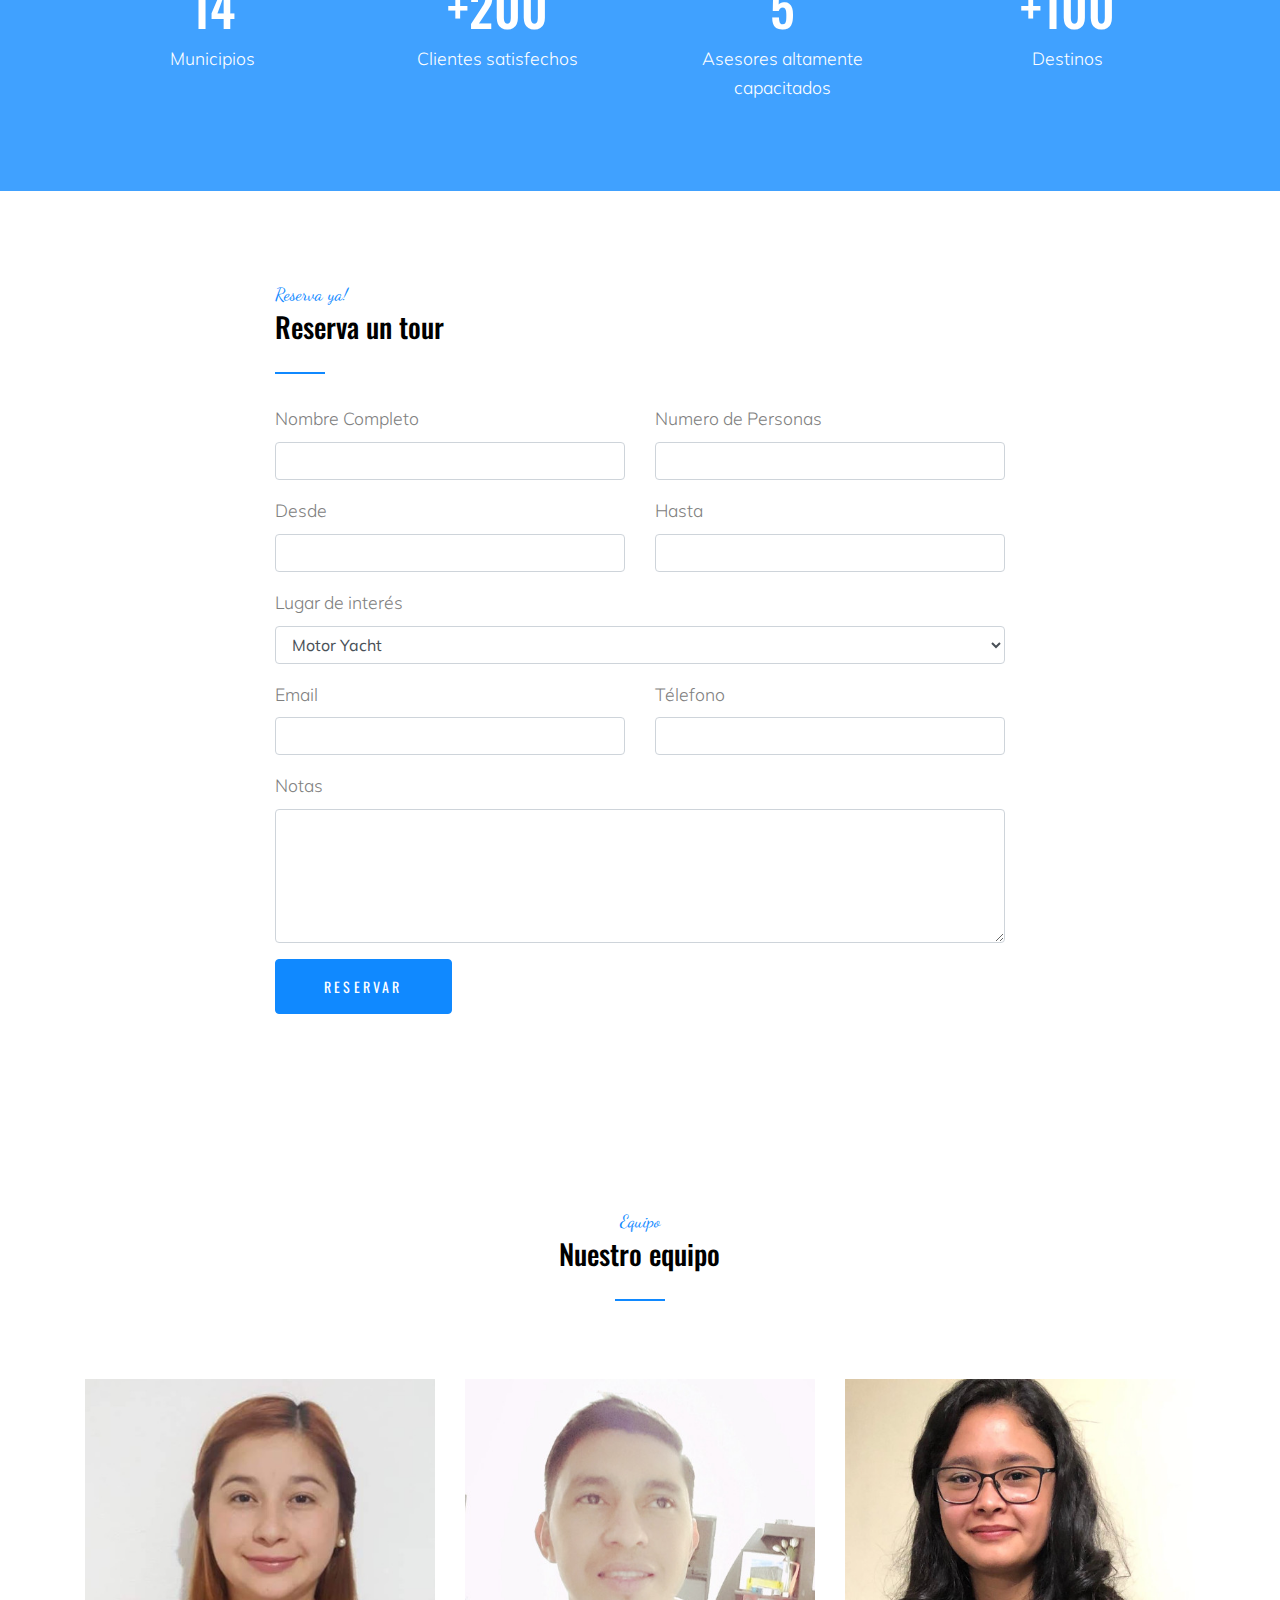
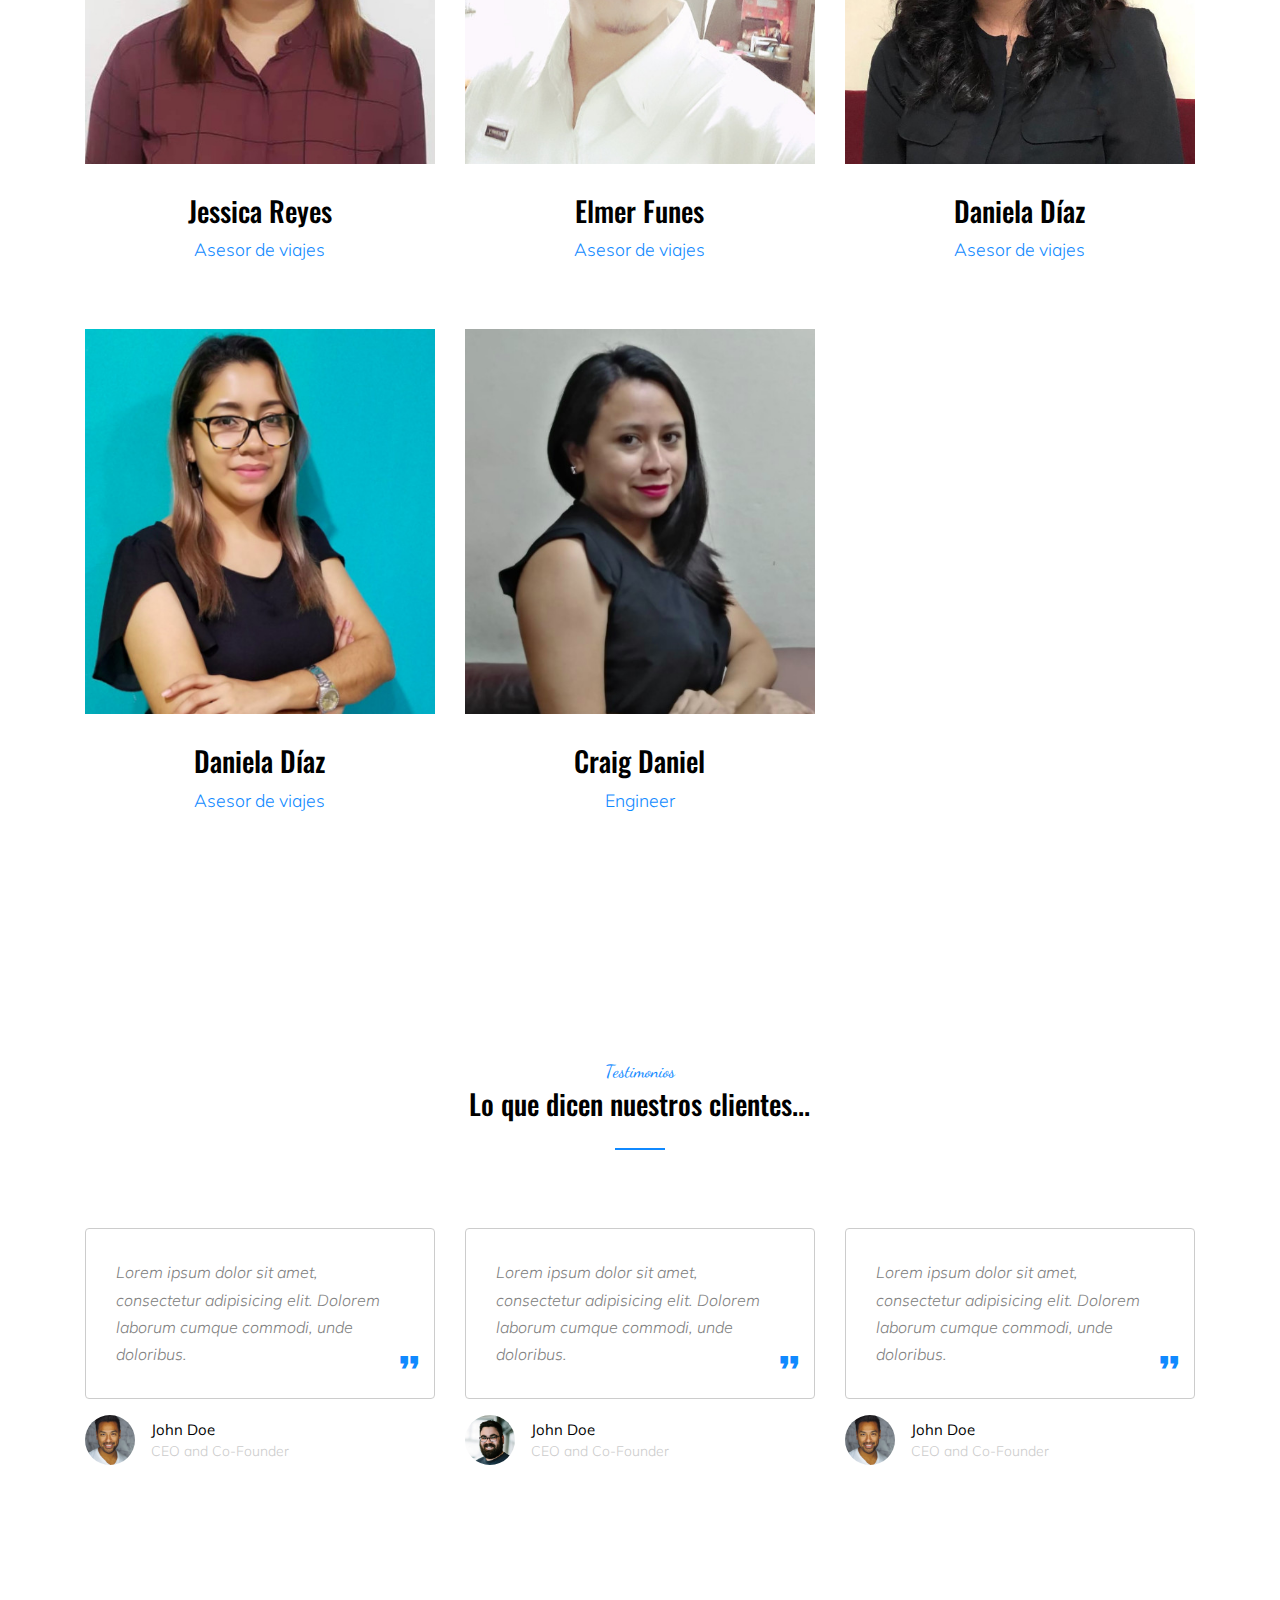
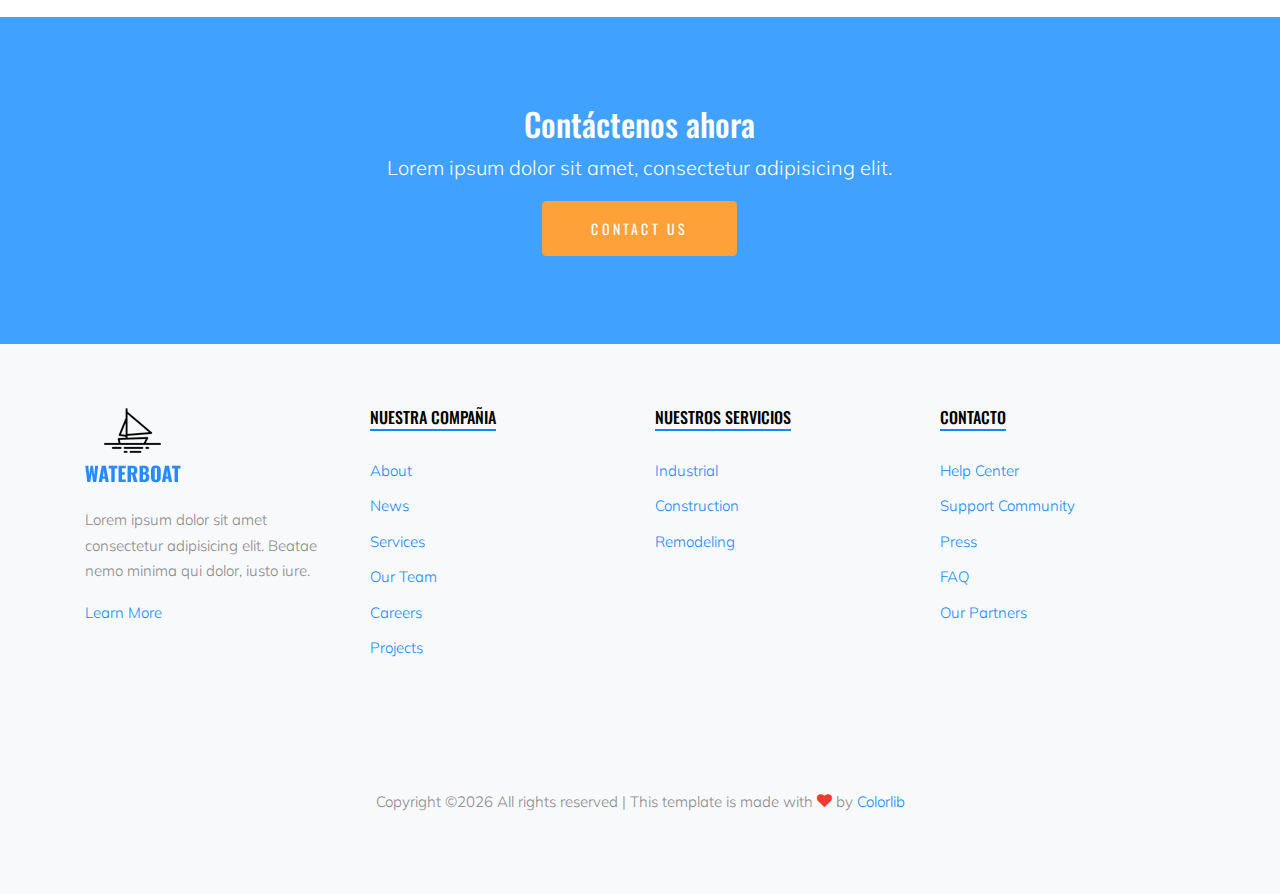
==== commit df9b9682: "Adding 2 more person" ====
--- a/index.html
+++ b/index.html
@@ -292,52 +292,6 @@
       </div>
     </div>
 
-    <div class="py-5">
-      <div class="container">
-        <div class="row">
-          <div class="col-md-6 col-lg-4">
-            <div class="service-29283">
-              <span class="wrap-icon-39293">
-                <span class="flaticon-yacht"></span>
-              </span>
-              <h3>Misi&oacute;n</h3>
-              <p>Ofrecer un servicio personalizado con un &eacute;nfasis en el cuidado y protecci&oacute;n del medio
-                ambiente, a trav&eacute;s de la buena atenci&oacute;n de nuestro personal, dise&ntilde;ando viajes
-                &uacute;nicos, logrando superar las expectativas de nuestros clientes.</p>
-            </div>
-          </div>
-          <div class="col-md-6 col-lg-4">
-            <div class="service-29283">
-              <span class="wrap-icon-39293">
-                <span class="flaticon-shield"></span>
-              </span>
-              <h3>Visi&oacute;n</h3>
-              <p>Ser una tour operadora que promueva el turismo en una forma especial respetando la cultura local y la
-                diversidad biol&oacute;gica, aportando beneficios sostenibles para las comunidades que reciban la
-                actividad tur&iacute;stica.</p>
-            </div>
-          </div>
-          <div class="col-md-6 col-lg-4">
-            <div class="service-29283">
-              <span class="wrap-icon-39293">
-                <span class="flaticon-captain"></span>
-              </span>
-              <h3>Valores</h3>
-              <ul>
-                <li>Creatividad</li>
-                <li>Responsabilidad</li>
-                <li>Respeto</li>
-                <li>Lealtad</li>
-                <li>Honestidad</li>
-                <li>Calidad y excelencia en el servicio</li>
-              </ul>
-
-            </div>
-          </div>
-        </div>
-      </div>
-    </div>
-
     <div class="site-section bg-image overlay" style="background-image: url('images/hero_1.jpg');">
       <div class="container">
         <div class="row">
@@ -443,7 +397,7 @@
           </div>
         </div>
         <div class="row">
-          <div class="col-lg-3 col-md-6 mb-lg-0">
+          <div class="col-lg-4 col-md-6 mb-lg-0">
             <div class="person">
               <figure>
                 <img src="images/jessy_resize.jpg" alt="Image" class="img-fluid">
@@ -455,7 +409,7 @@
             </div>
           </div>
 
-          <div class="col-lg-3 col-md-6 mb-lg-0">
+          <div class="col-lg-4 col-md-6 mb-lg-0">
             <div class="person">
               <figure>
                 <img src="images/elmer_resize.jpg" alt="Image" class="img-fluid">
@@ -468,7 +422,7 @@
             </div>
           </div>
 
-          <div class="col-lg-3 col-md-6 mb-lg-0">
+          <div class="col-lg-4 col-md-6 mb-lg-0">
             <div class="person">
               <figure>
                 <img src="images/daniela_resize.jpg" alt="Image" class="img-fluid">
@@ -481,10 +435,23 @@
             </div>
           </div>
 
-          <div class="col-lg-3 col-md-6 mb-lg-0">
+          <div class="col-lg-4 col-md-6 mb-lg-0">
             <div class="person">
               <figure>
-                <img src="images/jessy_resize.jpg" alt="Image" class="img-fluid">
+                <img src="images/jazmin_resize.jpg" alt="Image" class="img-fluid">
+
+              </figure>
+              <div class="person-contents">
+                <h3>Daniela D&iacute;az</h3>
+                <span class="position">Asesor de viajes</span>
+              </div>
+            </div>
+          </div>
+
+          <div class="col-lg-4 col-md-6 mb-lg-0">
+            <div class="person">
+              <figure>
+                <img src="images/ruth_resize.jpg" alt="Image" class="img-fluid">
                 <div class="social">
 
                 </div>
--- a/css/style.css
+++ b/css/style.css
@@ -1,55 +1,65 @@
+@charset "UTF-8";
 /* Base */
 html {
-  overflow-x: hidden; }
+  overflow-x: hidden;
+}
 
 body {
   line-height: 1.7;
   color: gray;
   font-weight: 300;
-  font-size: 1.1rem; }
+  font-size: 1.1rem;
+}
 
 ::-moz-selection {
   background: #000;
-  color: #fff; }
+  color: #fff;
+}
 
 ::selection {
   background: #000;
-  color: #fff; }
+  color: #fff;
+}
 
 a {
-  -webkit-transition: .3s all ease;
-  -o-transition: .3s all ease;
-  transition: .3s all ease; }
-  a:hover {
-    text-decoration: none; }
+  transition: 0.3s all ease;
+}
+a:hover {
+  text-decoration: none;
+}
 
 h1, h2, h3, h4, h5,
 .h1, .h2, .h3, .h4, .h5 {
-  font-family: "Oswald", sans-serif; }
+  font-family: "Oswald", sans-serif;
+}
 
 .border-2 {
-  border-width: 2px; }
+  border-width: 2px;
+}
 
 .text-serif {
-  font-family: "Dancing Script", sans-serif; }
+  font-family: "Dancing Script", sans-serif;
+}
 
 .text-black {
-  color: #000 !important; }
+  color: #000 !important;
+}
 
 .bg-black {
-  background: #000 !important; }
+  background: #000 !important;
+}
 
 .color-black-opacity-5 {
-  color: rgba(0, 0, 0, 0.5); }
+  color: rgba(0, 0, 0, 0.5);
+}
 
 .color-white-opacity-5 {
-  color: rgba(255, 255, 255, 0.5); }
+  color: rgba(255, 255, 255, 0.5);
+}
 
 .site-wrap:before {
   display: none;
-  -webkit-transition: .3s all ease-in-out;
-  -o-transition: .3s all ease-in-out;
-  transition: .3s all ease-in-out;
+  transition: 0.3s all ease-in-out;
   background: rgba(0, 0, 0, 0.6);
   content: "";
   position: absolute;
@@ -59,122 +69,153 @@
   right: 0;
   bottom: 0;
   opacity: 0;
-  visibility: hidden; }
-
+  visibility: hidden;
+}
 .offcanvas-menu .site-wrap {
   height: 100%;
   width: 100%;
-  z-index: 2; }
-  .offcanvas-menu .site-wrap:before {
-    opacity: 1;
-    visibility: visible; }
+  z-index: 2;
+}
+.offcanvas-menu .site-wrap:before {
+  opacity: 1;
+  visibility: visible;
+}
 
 .line-height-1 {
-  line-height: 1 !important; }
+  line-height: 1 !important;
+}
 
 .bg-black {
-  background: #000; }
+  background: #000;
+}
 
 .site-section {
-  padding: 2.5em 0; }
-  @media (min-width: 768px) {
-    .site-section {
-      padding: 5em 0; } }
-  .site-section.site-section-sm {
-    padding: 4em 0; }
+  padding: 2.5em 0;
+}
+@media (min-width: 768px) {
+  .site-section {
+    padding: 5em 0;
+  }
+}
+.site-section.site-section-sm {
+  padding: 4em 0;
+}
 
 .site-section-heading {
   padding-bottom: 20px;
   margin-bottom: 0px;
   position: relative;
-  font-size: 2.5rem; }
-  @media (min-width: 768px) {
-    .site-section-heading {
-      font-size: 3rem; } }
+  font-size: 2.5rem;
+}
+@media (min-width: 768px) {
+  .site-section-heading {
+    font-size: 3rem;
+  }
+}
 
 .border-top {
-  border-top: 1px solid #edf0f5 !important; }
+  border-top: 1px solid #edf0f5 !important;
+}
 
 .site-footer {
-  padding: 4em 0; }
-  @media (min-width: 768px) {
-    .site-footer {
-      padding: 8em 0; } }
-  .site-footer h2, .site-footer h3, .site-footer h4, .site-footer h5 {
-    color: #000; }
-  .site-footer a {
-    color: #999999; }
-    .site-footer a:hover {
-      color: black; }
-  .site-footer ul li {
-    margin-bottom: 10px; }
-  .site-footer .footer-heading {
-    font-size: 16px;
-    color: #000;
-    text-transform: uppercase;
-    font-weight: 900; }
+  padding: 4em 0;
+}
+@media (min-width: 768px) {
+  .site-footer {
+    padding: 8em 0;
+  }
+}
+.site-footer h2, .site-footer h3, .site-footer h4, .site-footer h5 {
+  color: #000;
+}
+.site-footer a {
+  color: #999999;
+}
+.site-footer a:hover {
+  color: black;
+}
+.site-footer ul li {
+  margin-bottom: 10px;
+}
+.site-footer .footer-heading {
+  font-size: 16px;
+  color: #000;
+  text-transform: uppercase;
+  font-weight: 900;
+}
 
 .bg-text-line {
   display: inline;
   background: #000;
-  -webkit-box-shadow: 20px 0 0 #000, -20px 0 0 #000;
-  box-shadow: 20px 0 0 #000, -20px 0 0 #000; }
+  box-shadow: 20px 0 0 #000, -20px 0 0 #000;
+}
 
 .text-white-opacity-05 {
-  color: rgba(255, 255, 255, 0.5); }
+  color: rgba(255, 255, 255, 0.5);
+}
 
 .text-black-opacity-05 {
-  color: rgba(0, 0, 0, 0.5); }
+  color: rgba(0, 0, 0, 0.5);
+}
 
 .hover-bg-enlarge {
   overflow: hidden;
-  position: relative; }
-  @media (max-width: 991.98px) {
-    .hover-bg-enlarge {
-      height: auto !important; } }
-  .hover-bg-enlarge > div {
-    -webkit-transform: scale(1);
-    -ms-transform: scale(1);
-    transform: scale(1);
-    -webkit-transition: .8s all ease-in-out;
-    -o-transition: .8s all ease-in-out;
-    transition: .8s all ease-in-out; }
-  .hover-bg-enlarge:hover > div, .hover-bg-enlarge:focus > div, .hover-bg-enlarge:active > div {
-    -webkit-transform: scale(1.2);
-    -ms-transform: scale(1.2);
-    transform: scale(1.2); }
-  @media (max-width: 991.98px) {
-    .hover-bg-enlarge .bg-image-md-height {
-      height: 300px !important; } }
+  position: relative;
+}
+@media (max-width: 991.98px) {
+  .hover-bg-enlarge {
+    height: auto !important;
+  }
+}
+.hover-bg-enlarge > div {
+  transform: scale(1);
+  transition: 0.8s all ease-in-out;
+}
+.hover-bg-enlarge:hover > div, .hover-bg-enlarge:focus > div, .hover-bg-enlarge:active > div {
+  transform: scale(1.2);
+}
+@media (max-width: 991.98px) {
+  .hover-bg-enlarge .bg-image-md-height {
+    height: 300px !important;
+  }
+}
 
 .bg-image {
   background-size: cover;
   background-position: center center;
   background-repeat: no-repeat;
-  background-attachment: fixed; }
-  .bg-image.overlay {
-    position: relative; }
-    .bg-image.overlay:after {
-      position: absolute;
-      content: "";
-      top: 0;
-      left: 0;
-      right: 0;
-      bottom: 0;
-      z-index: 0;
-      width: 100%;
-      background: rgba(16, 137, 255, 0.8); }
-  .bg-image > .container {
-    position: relative;
-    z-index: 1; }
+  background-attachment: fixed;
+}
+.bg-image.overlay {
+  position: relative;
+}
+.bg-image.overlay:after {
+  position: absolute;
+  content: "";
+  top: 0;
+  left: 0;
+  right: 0;
+  bottom: 0;
+  z-index: 0;
+  width: 100%;
+  background: rgba(16, 137, 255, 0.8);
+}
+.bg-image > .container {
+  position: relative;
+  z-index: 1;
+}
 
 @media (max-width: 991.98px) {
   .img-md-fluid {
-    max-width: 100%; } }
+    max-width: 100%;
+  }
+}
 
 @media (max-width: 991.98px) {
   .display-1, .display-3 {
-    font-size: 3rem; } }
+    font-size: 3rem;
+  }
+}
 
 .play-single-big {
   width: 90px;
@@ -184,206 +225,287 @@
   color: #fff !important;
   border-radius: 50%;
   position: relative;
-  -webkit-transition: .3s all ease-in-out;
-  -o-transition: .3s all ease-in-out;
-  transition: .3s all ease-in-out; }
-  .play-single-big > span {
-    font-size: 50px;
-    position: absolute;
-    top: 50%;
-    left: 50%;
-    -webkit-transform: translate(-40%, -50%);
-    -ms-transform: translate(-40%, -50%);
-    transform: translate(-40%, -50%); }
-  .play-single-big:hover {
-    width: 120px;
-    height: 120px; }
+  transition: 0.3s all ease-in-out;
+}
+.play-single-big > span {
+  font-size: 50px;
+  position: absolute;
+  top: 50%;
+  left: 50%;
+  transform: translate(-40%, -50%);
+}
+.play-single-big:hover {
+  width: 120px;
+  height: 120px;
+}
 
 .overlap-to-top {
-  margin-top: -150px; }
+  margin-top: -150px;
+}
 
 .ul-check {
-  margin-bottom: 50px; }
-  .ul-check li {
-    position: relative;
-    padding-left: 35px;
-    margin-bottom: 15px;
-    line-height: 1.5; }
-    .ul-check li:before {
-      left: 0;
-      font-size: 20px;
-      top: -.3rem;
-      font-family: "icomoon";
-      content: "\e5ca";
-      position: absolute; }
-  .ul-check.white li:before {
-    color: #fff; }
-  .ul-check.success li:before {
-    color: #8bc34a; }
-  .ul-check.primary li:before {
-    color: #1089ff; }
+  margin-bottom: 50px;
+}
+.ul-check li {
+  position: relative;
+  padding-left: 35px;
+  margin-bottom: 15px;
+  line-height: 1.5;
+}
+.ul-check li:before {
+  left: 0;
+  font-size: 20px;
+  top: -0.3rem;
+  font-family: "icomoon";
+  content: "";
+  position: absolute;
+}
+.ul-check.white li:before {
+  color: #fff;
+}
+.ul-check.success li:before {
+  color: #8bc34a;
+}
+.ul-check.primary li:before {
+  color: #1089ff;
+}
 
 .select-wrap, .wrap-icon {
-  position: relative; }
-  .select-wrap .icon, .wrap-icon .icon {
-    position: absolute;
-    right: 10px;
-    top: 50%;
-    -webkit-transform: translateY(-50%);
-    -ms-transform: translateY(-50%);
-    transform: translateY(-50%);
-    font-size: 22px; }
-  .select-wrap select, .wrap-icon select {
-    -webkit-appearance: none;
-    -moz-appearance: none;
-    appearance: none;
-    width: 100%; }
+  position: relative;
+}
+.select-wrap .icon, .wrap-icon .icon {
+  position: absolute;
+  right: 10px;
+  top: 50%;
+  transform: translateY(-50%);
+  font-size: 22px;
+}
+.select-wrap select, .wrap-icon select {
+  appearance: none;
+  width: 100%;
+}
+
+.two-column div {
+  padding: 6rem 4rem !important;
+}
+
+.intro-section {
+  background-position: center;
+}
+.intro-section h1 {
+  font-size: 6rem !important;
+  font-weight: bold !important;
+}
+.intro-section h1 span {
+  color: #ffab00;
+}
+.intro-section a.btn-primary {
+  border: 2px solid #fff;
+  background: transparent !important;
+  font-weight: bold !important;
+}
+.intro-section a.btn-primary:hover {
+  background: #ffab00 !important;
+}
+
+.service-39381 {
+  position: relative;
+  margin-bottom: 3rem !important;
+}
+.service-39381 img.img-fluid {
+  padding: 1rem auto !important;
+  width: 100% !important;
+}
+.service-39381 .price {
+  position: absolute;
+  top: 0;
+  right: 0;
+}
+.service-39381 .service-image {
+  background-position: center;
+  background-size: cover;
+  height: 200px;
+  position: relative;
+}
+.service-39381 .service-image .category {
+  position: absolute;
+  background: #fff;
+  transform: rotateZ(270deg) translateY(-165%) translateX(-80px);
+  padding: 1px 30px;
+}
+
+.mb-lg-0 {
+  margin-bottom: 4rem !important;
+}
 
 /* Navbar */
 .site-logo {
   font-size: 2rem;
-  text-transform: uppercase; }
-  .site-logo strong {
-    font-weight: 900; }
+  text-transform: uppercase;
+}
+.site-logo strong {
+  font-weight: 900;
+}
 
 .site-navbar {
   font-family: "Oswald", sans-serif;
   margin-bottom: 0px;
   z-index: 1999;
-  width: 100%; }
-  .site-navbar .container-fluid {
-    padding-left: 7rem;
-    padding-right: 7rem; }
-  .site-navbar .site-navigation.border-bottom {
-    border-bottom: 1px solid #f3f3f4 !important; }
-  .site-navbar .site-navigation .site-menu {
-    margin-bottom: 0; }
-    .site-navbar .site-navigation .site-menu .active > a {
-      color: #fff;
-      display: inline-block;
-      padding: 5px 0px;
-      margin-left: 20px;
-      margin-right: 20px;
-      position: relative; }
-      .site-navbar .site-navigation .site-menu .active > a:before {
-        width: 100%;
-        content: "";
-        height: 2px;
-        left: 0;
-        bottom: 0;
-        background-color: #fff; }
-    .site-navbar .site-navigation .site-menu a {
-      text-decoration: none !important;
-      display: inline-block; }
-    .site-navbar .site-navigation .site-menu > li {
-      display: inline-block; }
-      .site-navbar .site-navigation .site-menu > li .desc {
-        font-size: 12px;
-        color: #969696; }
-      .site-navbar .site-navigation .site-menu > li > a {
-        text-transform: uppercase;
-        font-size: 16px;
-        letter-spacing: .05rem;
-        font-weight: 900;
-        padding: 20px 20px;
-        color: #fff;
-        display: inline-block;
-        text-decoration: none !important; }
-        .site-navbar .site-navigation .site-menu > li > a:hover {
-          color: #fff; }
-    .site-navbar .site-navigation .site-menu .has-children {
-      position: relative; }
-      .site-navbar .site-navigation .site-menu .has-children > a {
-        position: relative;
-        padding-right: 20px; }
-        .site-navbar .site-navigation .site-menu .has-children > a:before {
-          position: absolute;
-          content: "\e313";
-          font-size: 16px;
-          top: 50%;
-          right: 0;
-          -webkit-transform: translateY(-50%);
-          -ms-transform: translateY(-50%);
-          transform: translateY(-50%);
-          font-family: 'icomoon'; }
-      .site-navbar .site-navigation .site-menu .has-children .dropdown {
-        visibility: hidden;
-        opacity: 0;
-        top: 100%;
-        position: absolute;
-        text-align: left;
-        border-top: 2px solid #000;
-        -webkit-box-shadow: 0 2px 10px -2px rgba(0, 0, 0, 0.1);
-        box-shadow: 0 2px 10px -2px rgba(0, 0, 0, 0.1);
-        border-left: 1px solid #edf0f5;
-        border-right: 1px solid #edf0f5;
-        border-bottom: 1px solid #edf0f5;
-        padding: 0px 0;
-        margin-top: 20px;
-        margin-left: 0px;
-        background: #fff;
-        -webkit-transition: 0.2s 0s;
-        -o-transition: 0.2s 0s;
-        transition: 0.2s 0s; }
-        .site-navbar .site-navigation .site-menu .has-children .dropdown.arrow-top {
-          position: absolute; }
-          .site-navbar .site-navigation .site-menu .has-children .dropdown.arrow-top:before {
-            bottom: 100%;
-            left: 20%;
-            border: solid transparent;
-            content: " ";
-            height: 0;
-            width: 0;
-            position: absolute;
-            pointer-events: none; }
-          .site-navbar .site-navigation .site-menu .has-children .dropdown.arrow-top:before {
-            border-color: rgba(136, 183, 213, 0);
-            border-bottom-color: #fff;
-            border-width: 10px;
-            margin-left: -10px; }
-        .site-navbar .site-navigation .site-menu .has-children .dropdown a {
-          font-size: 16px;
-          text-transform: none;
-          letter-spacing: normal;
-          -webkit-transition: 0s all;
-          -o-transition: 0s all;
-          transition: 0s all;
-          color: #343a40; }
-        .site-navbar .site-navigation .site-menu .has-children .dropdown .active > a {
-          color: #1089ff !important; }
-        .site-navbar .site-navigation .site-menu .has-children .dropdown > li {
-          list-style: none;
-          padding: 0;
-          margin: 0;
-          min-width: 200px; }
-          .site-navbar .site-navigation .site-menu .has-children .dropdown > li > a {
-            padding: 9px 20px;
-            display: block; }
-            .site-navbar .site-navigation .site-menu .has-children .dropdown > li > a:hover {
-              background: #f4f5f9;
-              color: #25262a; }
-          .site-navbar .site-navigation .site-menu .has-children .dropdown > li.has-children > a:before {
-            content: "\e315";
-            right: 20px; }
-          .site-navbar .site-navigation .site-menu .has-children .dropdown > li.has-children > .dropdown, .site-navbar .site-navigation .site-menu .has-children .dropdown > li.has-children > ul {
-            left: 100%;
-            top: 0; }
-          .site-navbar .site-navigation .site-menu .has-children .dropdown > li.has-children:hover > a, .site-navbar .site-navigation .site-menu .has-children .dropdown > li.has-children:active > a, .site-navbar .site-navigation .site-menu .has-children .dropdown > li.has-children:focus > a {
-            background: #f4f5f9;
-            color: #25262a; }
-      .site-navbar .site-navigation .site-menu .has-children:hover > a, .site-navbar .site-navigation .site-menu .has-children:focus > a, .site-navbar .site-navigation .site-menu .has-children:active > a {
-        color: #000; }
-      .site-navbar .site-navigation .site-menu .has-children:hover, .site-navbar .site-navigation .site-menu .has-children:focus, .site-navbar .site-navigation .site-menu .has-children:active {
-        cursor: pointer; }
-        .site-navbar .site-navigation .site-menu .has-children:hover > .dropdown, .site-navbar .site-navigation .site-menu .has-children:focus > .dropdown, .site-navbar .site-navigation .site-menu .has-children:active > .dropdown {
-          -webkit-transition-delay: 0s;
-          -o-transition-delay: 0s;
-          transition-delay: 0s;
-          margin-top: 0px;
-          visibility: visible;
-          opacity: 1; }
-    .site-navbar .site-navigation .site-menu.site-menu-dark > li > a {
-      color: #000; }
+  width: 100%;
+}
+.site-navbar .container-fluid {
+  padding-left: 7rem;
+  padding-right: 7rem;
+}
+.site-navbar .site-navigation.border-bottom {
+  border-bottom: 1px solid #f3f3f4 !important;
+}
+.site-navbar .site-navigation .site-menu {
+  margin-bottom: 0;
+}
+.site-navbar .site-navigation .site-menu .active > a {
+  color: #fff;
+  display: inline-block;
+  padding: 5px 0px;
+  margin-left: 20px;
+  margin-right: 20px;
+  position: relative;
+}
+.site-navbar .site-navigation .site-menu .active > a:before {
+  width: 100%;
+  content: "";
+  height: 2px;
+  left: 0;
+  bottom: 0;
+  background-color: #fff;
+}
+.site-navbar .site-navigation .site-menu a {
+  text-decoration: none !important;
+  display: inline-block;
+}
+.site-navbar .site-navigation .site-menu > li {
+  display: inline-block;
+}
+.site-navbar .site-navigation .site-menu > li .desc {
+  font-size: 12px;
+  color: #969696;
+}
+.site-navbar .site-navigation .site-menu > li > a {
+  text-transform: uppercase;
+  font-size: 16px;
+  letter-spacing: 0.05rem;
+  font-weight: 900;
+  padding: 20px 20px;
+  color: #fff;
+  display: inline-block;
+  text-decoration: none !important;
+}
+.site-navbar .site-navigation .site-menu > li > a:hover {
+  color: #fff;
+}
+.site-navbar .site-navigation .site-menu .has-children {
+  position: relative;
+}
+.site-navbar .site-navigation .site-menu .has-children > a {
+  position: relative;
+  padding-right: 20px;
+}
+.site-navbar .site-navigation .site-menu .has-children > a:before {
+  position: absolute;
+  content: "";
+  font-size: 16px;
+  top: 50%;
+  right: 0;
+  transform: translateY(-50%);
+  font-family: "icomoon";
+}
+.site-navbar .site-navigation .site-menu .has-children .dropdown {
+  visibility: hidden;
+  opacity: 0;
+  top: 100%;
+  position: absolute;
+  text-align: left;
+  border-top: 2px solid #000;
+  box-shadow: 0 2px 10px -2px rgba(0, 0, 0, 0.1);
+  border-left: 1px solid #edf0f5;
+  border-right: 1px solid #edf0f5;
+  border-bottom: 1px solid #edf0f5;
+  padding: 0px 0;
+  margin-top: 20px;
+  margin-left: 0px;
+  background: #fff;
+  transition: 0.2s 0s;
+}
+.site-navbar .site-navigation .site-menu .has-children .dropdown.arrow-top {
+  position: absolute;
+}
+.site-navbar .site-navigation .site-menu .has-children .dropdown.arrow-top:before {
+  bottom: 100%;
+  left: 20%;
+  border: solid transparent;
+  content: " ";
+  height: 0;
+  width: 0;
+  position: absolute;
+  pointer-events: none;
+}
+.site-navbar .site-navigation .site-menu .has-children .dropdown.arrow-top:before {
+  border-color: rgba(136, 183, 213, 0);
+  border-bottom-color: #fff;
+  border-width: 10px;
+  margin-left: -10px;
+}
+.site-navbar .site-navigation .site-menu .has-children .dropdown a {
+  font-size: 16px;
+  text-transform: none;
+  letter-spacing: normal;
+  transition: 0s all;
+  color: #343a40;
+}
+.site-navbar .site-navigation .site-menu .has-children .dropdown .active > a {
+  color: #1089ff !important;
+}
+.site-navbar .site-navigation .site-menu .has-children .dropdown > li {
+  list-style: none;
+  padding: 0;
+  margin: 0;
+  min-width: 200px;
+}
+.site-navbar .site-navigation .site-menu .has-children .dropdown > li > a {
+  padding: 9px 20px;
+  display: block;
+}
+.site-navbar .site-navigation .site-menu .has-children .dropdown > li > a:hover {
+  background: #f4f5f9;
+  color: #25262a;
+}
+.site-navbar .site-navigation .site-menu .has-children .dropdown > li.has-children > a:before {
+  content: "";
+  right: 20px;
+}
+.site-navbar .site-navigation .site-menu .has-children .dropdown > li.has-children > .dropdown, .site-navbar .site-navigation .site-menu .has-children .dropdown > li.has-children > ul {
+  left: 100%;
+  top: 0;
+}
+.site-navbar .site-navigation .site-menu .has-children .dropdown > li.has-children:hover > a, .site-navbar .site-navigation .site-menu .has-children .dropdown > li.has-children:active > a, .site-navbar .site-navigation .site-menu .has-children .dropdown > li.has-children:focus > a {
+  background: #f4f5f9;
+  color: #25262a;
+}
+.site-navbar .site-navigation .site-menu .has-children:hover > a, .site-navbar .site-navigation .site-menu .has-children:focus > a, .site-navbar .site-navigation .site-menu .has-children:active > a {
+  color: #000;
+}
+.site-navbar .site-navigation .site-menu .has-children:hover, .site-navbar .site-navigation .site-menu .has-children:focus, .site-navbar .site-navigation .site-menu .has-children:active {
+  cursor: pointer;
+}
+.site-navbar .site-navigation .site-menu .has-children:hover > .dropdown, .site-navbar .site-navigation .site-menu .has-children:focus > .dropdown, .site-navbar .site-navigation .site-menu .has-children:active > .dropdown {
+  transition-delay: 0s;
+  margin-top: 0px;
+  visibility: visible;
+  opacity: 1;
+}
+.site-navbar .site-navigation .site-menu.site-menu-dark > li > a {
+  color: #000;
+}
 
 .site-mobile-menu {
   width: 300px;
@@ -393,507 +515,588 @@
   padding-top: 20px;
   background: #fff;
   height: calc(100vh);
-  -webkit-transform: translateX(110%);
-  -ms-transform: translateX(110%);
   transform: translateX(110%);
-  -webkit-box-shadow: -10px 0 20px -10px rgba(0, 0, 0, 0.1);
   box-shadow: -10px 0 20px -10px rgba(0, 0, 0, 0.1);
-  -webkit-transition: .3s all ease-in-out;
-  -o-transition: .3s all ease-in-out;
-  transition: .3s all ease-in-out; }
-  .offcanvas-menu .site-mobile-menu {
-    -webkit-transform: translateX(0%);
-    -ms-transform: translateX(0%);
-    transform: translateX(0%); }
-  .site-mobile-menu .site-mobile-menu-header {
-    width: 100%;
-    float: left;
-    padding-left: 20px;
-    padding-right: 20px; }
-    .site-mobile-menu .site-mobile-menu-header .site-mobile-menu-close {
-      float: right;
-      margin-top: 8px; }
-      .site-mobile-menu .site-mobile-menu-header .site-mobile-menu-close span {
-        font-size: 30px;
-        display: inline-block;
-        padding-left: 10px;
-        padding-right: 0px;
-        line-height: 1;
-        cursor: pointer;
-        -webkit-transition: .3s all ease;
-        -o-transition: .3s all ease;
-        transition: .3s all ease; }
-        .site-mobile-menu .site-mobile-menu-header .site-mobile-menu-close span:hover {
-          color: #25262a; }
-    .site-mobile-menu .site-mobile-menu-header .site-mobile-menu-logo {
-      float: left;
-      margin-top: 10px;
-      margin-left: 0px; }
-      .site-mobile-menu .site-mobile-menu-header .site-mobile-menu-logo a {
-        display: inline-block;
-        text-transform: uppercase; }
-        .site-mobile-menu .site-mobile-menu-header .site-mobile-menu-logo a img {
-          max-width: 70px; }
-        .site-mobile-menu .site-mobile-menu-header .site-mobile-menu-logo a:hover {
-          text-decoration: none; }
-  .site-mobile-menu .site-mobile-menu-body {
-    overflow-y: scroll;
-    -webkit-overflow-scrolling: touch;
-    position: relative;
-    padding: 0 20px 20px 20px;
-    height: calc(100vh - 52px);
-    padding-bottom: 150px; }
-  .site-mobile-menu .site-nav-wrap {
-    padding: 0;
-    margin: 0;
-    list-style: none;
-    position: relative; }
-    .site-mobile-menu .site-nav-wrap a {
-      padding: 10px 20px;
-      display: block;
-      position: relative;
-      color: #212529; }
-      .site-mobile-menu .site-nav-wrap a:hover {
-        color: #1089ff; }
-    .site-mobile-menu .site-nav-wrap li {
-      position: relative;
-      display: block; }
-      .site-mobile-menu .site-nav-wrap li.active > a {
-        color: #fff; }
-    .site-mobile-menu .site-nav-wrap .arrow-collapse {
-      position: absolute;
-      right: 0px;
-      top: 10px;
-      z-index: 20;
-      width: 36px;
-      height: 36px;
-      text-align: center;
-      cursor: pointer;
-      border-radius: 50%; }
-      .site-mobile-menu .site-nav-wrap .arrow-collapse:hover {
-        background: #f8f9fa; }
-      .site-mobile-menu .site-nav-wrap .arrow-collapse:before {
-        font-size: 12px;
-        z-index: 20;
-        font-family: "icomoon";
-        content: "\f078";
-        position: absolute;
-        top: 50%;
-        left: 50%;
-        -webkit-transform: translate(-50%, -50%) rotate(-180deg);
-        -ms-transform: translate(-50%, -50%) rotate(-180deg);
-        transform: translate(-50%, -50%) rotate(-180deg);
-        -webkit-transition: .3s all ease;
-        -o-transition: .3s all ease;
-        transition: .3s all ease; }
-      .site-mobile-menu .site-nav-wrap .arrow-collapse.collapsed:before {
-        -webkit-transform: translate(-50%, -50%);
-        -ms-transform: translate(-50%, -50%);
-        transform: translate(-50%, -50%); }
-    .site-mobile-menu .site-nav-wrap > li {
-      display: block;
-      position: relative;
-      float: left;
-      width: 100%; }
-      .site-mobile-menu .site-nav-wrap > li > a {
-        padding-left: 20px;
-        font-size: 20px; }
-      .site-mobile-menu .site-nav-wrap > li > ul {
-        padding: 0;
-        margin: 0;
-        list-style: none; }
-        .site-mobile-menu .site-nav-wrap > li > ul > li {
-          display: block; }
-          .site-mobile-menu .site-nav-wrap > li > ul > li > a {
-            padding-left: 40px;
-            font-size: 16px; }
-          .site-mobile-menu .site-nav-wrap > li > ul > li > ul {
-            padding: 0;
-            margin: 0; }
-            .site-mobile-menu .site-nav-wrap > li > ul > li > ul > li {
-              display: block; }
-              .site-mobile-menu .site-nav-wrap > li > ul > li > ul > li > a {
-                font-size: 16px;
-                padding-left: 60px; }
-    .site-mobile-menu .site-nav-wrap[data-class="social"] {
-      float: left;
-      width: 100%;
-      margin-top: 30px;
-      padding-bottom: 5em; }
-      .site-mobile-menu .site-nav-wrap[data-class="social"] > li {
-        width: auto; }
-        .site-mobile-menu .site-nav-wrap[data-class="social"] > li:first-child a {
-          padding-left: 15px !important; }
+  transition: 0.3s all ease-in-out;
+}
+.offcanvas-menu .site-mobile-menu {
+  transform: translateX(0%);
+}
+.site-mobile-menu .site-mobile-menu-header {
+  width: 100%;
+  float: left;
+  padding-left: 20px;
+  padding-right: 20px;
+}
+.site-mobile-menu .site-mobile-menu-header .site-mobile-menu-close {
+  float: right;
+  margin-top: 8px;
+}
+.site-mobile-menu .site-mobile-menu-header .site-mobile-menu-close span {
+  font-size: 30px;
+  display: inline-block;
+  padding-left: 10px;
+  padding-right: 0px;
+  line-height: 1;
+  cursor: pointer;
+  transition: 0.3s all ease;
+}
+.site-mobile-menu .site-mobile-menu-header .site-mobile-menu-close span:hover {
+  color: #25262a;
+}
+.site-mobile-menu .site-mobile-menu-header .site-mobile-menu-logo {
+  float: left;
+  margin-top: 10px;
+  margin-left: 0px;
+}
+.site-mobile-menu .site-mobile-menu-header .site-mobile-menu-logo a {
+  display: inline-block;
+  text-transform: uppercase;
+}
+.site-mobile-menu .site-mobile-menu-header .site-mobile-menu-logo a img {
+  max-width: 70px;
+}
+.site-mobile-menu .site-mobile-menu-header .site-mobile-menu-logo a:hover {
+  text-decoration: none;
+}
+.site-mobile-menu .site-mobile-menu-body {
+  overflow-y: scroll;
+  -webkit-overflow-scrolling: touch;
+  position: relative;
+  padding: 0 20px 20px 20px;
+  height: calc(100vh - 52px);
+  padding-bottom: 150px;
+}
+.site-mobile-menu .site-nav-wrap {
+  padding: 0;
+  margin: 0;
+  list-style: none;
+  position: relative;
+}
+.site-mobile-menu .site-nav-wrap a {
+  padding: 10px 20px;
+  display: block;
+  position: relative;
+  color: #212529;
+}
+.site-mobile-menu .site-nav-wrap a:hover {
+  color: #1089ff;
+}
+.site-mobile-menu .site-nav-wrap li {
+  position: relative;
+  display: block;
+}
+.site-mobile-menu .site-nav-wrap li.active > a {
+  color: #fff;
+}
+.site-mobile-menu .site-nav-wrap .arrow-collapse {
+  position: absolute;
+  right: 0px;
+  top: 10px;
+  z-index: 20;
+  width: 36px;
+  height: 36px;
+  text-align: center;
+  cursor: pointer;
+  border-radius: 50%;
+}
+.site-mobile-menu .site-nav-wrap .arrow-collapse:hover {
+  background: #f8f9fa;
+}
+.site-mobile-menu .site-nav-wrap .arrow-collapse:before {
+  font-size: 12px;
+  z-index: 20;
+  font-family: "icomoon";
+  content: "";
+  position: absolute;
+  top: 50%;
+  left: 50%;
+  transform: translate(-50%, -50%) rotate(-180deg);
+  transition: 0.3s all ease;
+}
+.site-mobile-menu .site-nav-wrap .arrow-collapse.collapsed:before {
+  transform: translate(-50%, -50%);
+}
+.site-mobile-menu .site-nav-wrap > li {
+  display: block;
+  position: relative;
+  float: left;
+  width: 100%;
+}
+.site-mobile-menu .site-nav-wrap > li > a {
+  padding-left: 20px;
+  font-size: 20px;
+}
+.site-mobile-menu .site-nav-wrap > li > ul {
+  padding: 0;
+  margin: 0;
+  list-style: none;
+}
+.site-mobile-menu .site-nav-wrap > li > ul > li {
+  display: block;
+}
+.site-mobile-menu .site-nav-wrap > li > ul > li > a {
+  padding-left: 40px;
+  font-size: 16px;
+}
+.site-mobile-menu .site-nav-wrap > li > ul > li > ul {
+  padding: 0;
+  margin: 0;
+}
+.site-mobile-menu .site-nav-wrap > li > ul > li > ul > li {
+  display: block;
+}
+.site-mobile-menu .site-nav-wrap > li > ul > li > ul > li > a {
+  font-size: 16px;
+  padding-left: 60px;
+}
+.site-mobile-menu .site-nav-wrap[data-class=social] {
+  float: left;
+  width: 100%;
+  margin-top: 30px;
+  padding-bottom: 5em;
+}
+.site-mobile-menu .site-nav-wrap[data-class=social] > li {
+  width: auto;
+}
+.site-mobile-menu .site-nav-wrap[data-class=social] > li:first-child a {
+  padding-left: 15px !important;
+}
 
 .sticky-wrapper {
   position: absolute;
   z-index: 100;
   width: 100%;
-  background: #fff; }
-  @media (max-width: 991.98px) {
-    .sticky-wrapper {
-      display: none; } }
-  .sticky-wrapper + .site-blocks-cover {
-    margin-top: 140px;
-    margin-top: 0px; }
-  .sticky-wrapper .site-navbar {
-    -webkit-transition: .3s all ease;
-    -o-transition: .3s all ease;
-    transition: .3s all ease;
-    background: #1089ff; }
-    .sticky-wrapper .site-navbar .site-logo a {
-      color: #000; }
-    .sticky-wrapper .site-navbar .site-menu > li {
-      display: inline-block; }
-      .sticky-wrapper .site-navbar .site-menu > li > a.active {
-        color: #fff;
-        position: relative; }
-        .sticky-wrapper .site-navbar .site-menu > li > a.active:after {
-          height: 2px;
-          background: #fff;
-          content: "";
-          position: absolute;
-          bottom: 0;
-          left: 20px;
-          right: 20px; }
-      .sticky-wrapper .site-navbar .site-menu > li.active > a {
-        color: #fff;
-        position: relative; }
-        .sticky-wrapper .site-navbar .site-menu > li.active > a:before {
-          content: "";
-          position: absolute;
-          bottom: 0;
-          height: 2px;
-          background: #fff; }
-  .sticky-wrapper.is-sticky .site-navbar {
-    -webkit-box-shadow: 4px 0 20px -5px rgba(0, 0, 0, 0.2);
-    box-shadow: 4px 0 20px -5px rgba(0, 0, 0, 0.2); }
-    .sticky-wrapper.is-sticky .site-navbar .site-logo a {
-      color: #000; }
-    .sticky-wrapper.is-sticky .site-navbar .site-menu > li {
-      display: inline-block; }
-      .sticky-wrapper.is-sticky .site-navbar .site-menu > li > a {
-        padding: 5px 0px;
-        margin-left: 20px;
-        margin-right: 20px;
-        display: inline-block;
-        text-decoration: none !important; }
-        .sticky-wrapper.is-sticky .site-navbar .site-menu > li > a:hover {
-          color: #fff; }
-        .sticky-wrapper.is-sticky .site-navbar .site-menu > li > a.active:after {
-          background: #1089ff; }
-      .sticky-wrapper.is-sticky .site-navbar .site-menu > li.active > a {
-        color: #fff; }
-  .sticky-wrapper .shrink {
-    padding-top: 10px !important;
-    padding-bottom: 10px !important; }
+  background: #fff;
+}
+@media (max-width: 991.98px) {
+  .sticky-wrapper {
+    display: none;
+  }
+}
+.sticky-wrapper + .site-blocks-cover {
+  margin-top: 140px;
+  margin-top: 0px;
+}
+.sticky-wrapper .site-navbar {
+  transition: 0.3s all ease;
+  background: #1089ff;
+}
+.sticky-wrapper .site-navbar .site-logo a {
+  color: #000;
+}
+.sticky-wrapper .site-navbar .site-menu > li {
+  display: inline-block;
+}
+.sticky-wrapper .site-navbar .site-menu > li > a.active {
+  color: #fff;
+  position: relative;
+}
+.sticky-wrapper .site-navbar .site-menu > li > a.active:after {
+  height: 2px;
+  background: #fff;
+  content: "";
+  position: absolute;
+  bottom: 0;
+  left: 20px;
+  right: 20px;
+}
+.sticky-wrapper .site-navbar .site-menu > li.active > a {
+  color: #fff;
+  position: relative;
+}
+.sticky-wrapper .site-navbar .site-menu > li.active > a:before {
+  content: "";
+  position: absolute;
+  bottom: 0;
+  height: 2px;
+  background: #fff;
+}
+.sticky-wrapper.is-sticky .site-navbar {
+  box-shadow: 4px 0 20px -5px rgba(0, 0, 0, 0.2);
+}
+.sticky-wrapper.is-sticky .site-navbar .site-logo a {
+  color: #000;
+}
+.sticky-wrapper.is-sticky .site-navbar .site-menu > li {
+  display: inline-block;
+}
+.sticky-wrapper.is-sticky .site-navbar .site-menu > li > a {
+  padding: 5px 0px;
+  margin-left: 20px;
+  margin-right: 20px;
+  display: inline-block;
+  text-decoration: none !important;
+}
+.sticky-wrapper.is-sticky .site-navbar .site-menu > li > a:hover {
+  color: #fff;
+}
+.sticky-wrapper.is-sticky .site-navbar .site-menu > li > a.active:after {
+  background: #1089ff;
+}
+.sticky-wrapper.is-sticky .site-navbar .site-menu > li.active > a {
+  color: #fff;
+}
+.sticky-wrapper .shrink {
+  padding-top: 10px !important;
+  padding-bottom: 10px !important;
+}
 
 /* Blocks */
 .intro-section {
   background-size: cover;
-  position: relative; }
-  .intro-section, .intro-section .container .row {
-    height: 100vh;
-    min-height: 700px; }
-  .intro-section.innerpage, .intro-section.innerpage .container .row {
-    height: 75vh;
-    min-height: 500px; }
+  position: relative;
+}
+.intro-section, .intro-section .container .row {
+  height: 100vh;
+  min-height: 700px;
+}
+.intro-section.innerpage, .intro-section.innerpage .container .row {
+  height: 75vh;
+  min-height: 500px;
+}
+.intro-section:before {
+  content: "";
+  position: absolute;
+  height: 100%;
+  width: 100%;
+  background: #222;
+  opacity: 0.3;
+  border-bottom-right-radius: 0px;
+  background-size: cover;
+  background-position: center;
+  background-repeat: no-repeat;
+}
+@media (max-width: 991.98px) {
   .intro-section:before {
-    content: "";
-    position: absolute;
-    height: 100%;
     width: 100%;
-    background: #222;
-    opacity: .3;
-    border-bottom-right-radius: 0px;
-    background-size: cover;
-    background-position: center;
-    background-repeat: no-repeat; }
-    @media (max-width: 991.98px) {
-      .intro-section:before {
-        width: 100%; } }
-  .intro-section h1 {
-    font-size: 3rem;
-    font-weight: 300;
-    color: #fff; }
-    .intro-section h1 strong {
-      font-weight: 700; }
-  .intro-section p {
-    color: #fff;
-    font-size: 1.1rem; }
-    .intro-section p a {
-      color: #fff;
-      text-decoration: underline; }
-  .intro-section .btn {
-    text-decoration: none; }
+  }
+}
+.intro-section h1 {
+  font-size: 3rem;
+  font-weight: 300;
+  color: #fff;
+}
+.intro-section h1 strong {
+  font-weight: 700;
+}
+.intro-section p {
+  color: #fff;
+  font-size: 1.1rem;
+}
+.intro-section p a {
+  color: #fff;
+  text-decoration: underline;
+}
+.intro-section .btn {
+  text-decoration: none;
+}
 
 .custom-breadcrumns {
-  padding: 20px 0; }
-  .custom-breadcrumns span, .custom-breadcrumns a {
-    font-size: 14px; }
-  .custom-breadcrumns a {
-    display: inline-block;
-    color: #bdbdbd; }
-    .custom-breadcrumns a:hover {
-      color: #1089ff; }
-  .custom-breadcrumns .current {
-    color: #1089ff; }
+  padding: 20px 0;
+}
+.custom-breadcrumns span, .custom-breadcrumns a {
+  font-size: 14px;
+}
+.custom-breadcrumns a {
+  display: inline-block;
+  color: #bdbdbd;
+}
+.custom-breadcrumns a:hover {
+  color: #1089ff;
+}
+.custom-breadcrumns .current {
+  color: #1089ff;
+}
 
 .section-title-underline {
-  color: #000; }
-  .section-title-underline span {
-    display: inline-block;
-    border-bottom: 4px solid #1089ff; }
-  .section-title-underline.style-2 {
-    color: #fff; }
-    .section-title-underline.style-2 span {
-      border-color: #1089ff; }
+  color: #000;
+}
+.section-title-underline span {
+  display: inline-block;
+  border-bottom: 4px solid #1089ff;
+}
+.section-title-underline.style-2 {
+  color: #fff;
+}
+.section-title-underline.style-2 span {
+  border-color: #1089ff;
+}
 
 .section-bg {
   background-size: cover;
   background-position: center;
   background-repeat: no-repeat;
-  padding: 4rem 0; }
-  .section-bg.style-1 {
-    position: relative; }
-    .section-bg.style-1:before {
-      content: "";
-      position: absolute;
-      top: 0;
-      left: 0;
-      right: 0;
-      bottom: 0;
-      background: #183661;
-      opacity: .9;
-      z-index: 0; }
-    .section-bg.style-1 > .container {
-      z-index: 2; }
-    .section-bg.style-1 .icon {
-      font-size: 3.5rem;
-      color: #1089ff; }
-    .section-bg.style-1 h3 {
-      font-size: 20px;
-      color: #1089ff;
-      margin-bottom: 30px; }
-    .section-bg.style-1 p {
-      color: #7697c6; }
+  padding: 4rem 0;
+}
+.section-bg.style-1 {
+  position: relative;
+}
+.section-bg.style-1:before {
+  content: "";
+  position: absolute;
+  top: 0;
+  left: 0;
+  right: 0;
+  bottom: 0;
+  background: #183661;
+  opacity: 0.9;
+  z-index: 0;
+}
+.section-bg.style-1 > .container {
+  z-index: 2;
+}
+.section-bg.style-1 .icon {
+  font-size: 3.5rem;
+  color: #1089ff;
+}
+.section-bg.style-1 h3 {
+  font-size: 20px;
+  color: #1089ff;
+  margin-bottom: 30px;
+}
+.section-bg.style-1 p {
+  color: #7697c6;
+}
 
 .news-updates {
-  padding: 5rem 0; }
-  .news-updates .section-heading {
-    font-size: 30px;
-    font-weight: bold;
-    margin-bottom: 40px; }
-    .news-updates .section-heading h2 {
-      margin-bottom: 0;
-      line-height: 0; }
-    .news-updates .section-heading a {
-      font-size: 16px; }
-  .news-updates .post-entry-big .img-link {
-    position: relative;
-    display: inline-block;
-    margin-bottom: 30px;
-    overflow: hidden; }
-    .news-updates .post-entry-big .img-link img {
-      -webkit-transition: .3s all ease;
-      -o-transition: .3s all ease;
-      transition: .3s all ease; }
-    .news-updates .post-entry-big .img-link:before {
-      left: 0;
-      right: 0;
-      bottom: 0;
-      top: 0;
-      position: absolute;
-      content: "";
-      background: #000;
-      opacity: 0;
-      z-index: 2;
-      visibility: hidden;
-      -webkit-transition: .3s all ease;
-      -o-transition: .3s all ease;
-      transition: .3s all ease; }
-    .news-updates .post-entry-big .img-link img {
-      z-index: 1; }
-    .news-updates .post-entry-big .img-link:hover:before {
-      opacity: .6;
-      visibility: visible; }
-    .news-updates .post-entry-big .img-link:hover img {
-      -webkit-transform: scale(1.05);
-      -ms-transform: scale(1.05);
-      transform: scale(1.05); }
-  .news-updates .post-entry-big .post-content .post-meta a {
-    display: inline-block;
-    font-size: 13px;
-    text-transform: uppercase;
-    font-weight: bold;
-    color: #939393; }
-  .news-updates .post-entry-big .post-content .post-heading {
-    line-height: .9; }
-    .news-updates .post-entry-big .post-content .post-heading a {
-      font-size: 18px;
-      font-weight: bold;
-      color: #303030; }
-      .news-updates .post-entry-big .post-content .post-heading a:hover {
-        color: #1089ff; }
-  .news-updates .post-entry-big.horizontal .img-link {
-    -webkit-box-flex: 0;
-    -ms-flex: 0 0 90px;
-    flex: 0 0 90px; }
+  padding: 5rem 0;
+}
+.news-updates .section-heading {
+  font-size: 30px;
+  font-weight: bold;
+  margin-bottom: 40px;
+}
+.news-updates .section-heading h2 {
+  margin-bottom: 0;
+  line-height: 0;
+}
+.news-updates .section-heading a {
+  font-size: 16px;
+}
+.news-updates .post-entry-big .img-link {
+  position: relative;
+  display: inline-block;
+  margin-bottom: 30px;
+  overflow: hidden;
+}
+.news-updates .post-entry-big .img-link img {
+  transition: 0.3s all ease;
+}
+.news-updates .post-entry-big .img-link:before {
+  left: 0;
+  right: 0;
+  bottom: 0;
+  top: 0;
+  position: absolute;
+  content: "";
+  background: #000;
+  opacity: 0;
+  z-index: 2;
+  visibility: hidden;
+  transition: 0.3s all ease;
+}
+.news-updates .post-entry-big .img-link img {
+  z-index: 1;
+}
+.news-updates .post-entry-big .img-link:hover:before {
+  opacity: 0.6;
+  visibility: visible;
+}
+.news-updates .post-entry-big .img-link:hover img {
+  transform: scale(1.05);
+}
+.news-updates .post-entry-big .post-content .post-meta a {
+  display: inline-block;
+  font-size: 13px;
+  text-transform: uppercase;
+  font-weight: bold;
+  color: #939393;
+}
+.news-updates .post-entry-big .post-content .post-heading {
+  line-height: 0.9;
+}
+.news-updates .post-entry-big .post-content .post-heading a {
+  font-size: 18px;
+  font-weight: bold;
+  color: #303030;
+}
+.news-updates .post-entry-big .post-content .post-heading a:hover {
+  color: #1089ff;
+}
+.news-updates .post-entry-big.horizontal .img-link {
+  flex: 0 0 90px;
+}
 
 .social-wrap a {
   display: inline-block;
   width: 40px;
   height: 40px;
   background: #1089ff;
-  position: relative; }
-  .social-wrap a > span {
-    position: absolute;
-    color: #fff;
-    left: 50%;
-    top: 50%;
-    -webkit-transform: translate(-50%, -50%);
-    -ms-transform: translate(-50%, -50%);
-    transform: translate(-50%, -50%); }
-  .social-wrap a:hover {
-    background: #000; }
+  position: relative;
+}
+.social-wrap a > span {
+  position: absolute;
+  color: #fff;
+  left: 50%;
+  top: 50%;
+  transform: translate(-50%, -50%);
+}
+.social-wrap a:hover {
+  background: #000;
+}
 
 .block-number-1 .icon {
   color: #fff;
-  font-size: 2rem; }
+  font-size: 2rem;
+}
 
 .ftco-testimonial-1 .ftco-testimonial-vcard img {
   width: 50px;
   height: 50px;
-  border-radius: 50%; }
-
+  border-radius: 50%;
+}
 .ftco-testimonial-1 .ftco-testimonial-vcard h3 {
   font-size: 1.2rem;
   display: block;
   margin-bottom: 0;
-  color: #000; }
-
+  color: #000;
+}
 .ftco-testimonial-1 p {
-  color: #a2a2a2; }
+  color: #a2a2a2;
+}
 
 .hero-slide {
-  position: relative; }
+  position: relative;
+}
+.hero-slide .owl-nav {
+  transition: 0.3s all ease;
+  opacity: 0;
+  visibility: hidden;
+}
+@media (max-width: 991.98px) {
   .hero-slide .owl-nav {
-    -webkit-transition: .3s all ease;
-    -o-transition: .3s all ease;
-    transition: .3s all ease;
-    opacity: 0;
-    visibility: hidden; }
-    @media (max-width: 991.98px) {
-      .hero-slide .owl-nav {
-        display: none; } }
-    .hero-slide .owl-nav .owl-prev,
-    .hero-slide .owl-nav .owl-next {
-      position: absolute;
-      top: 50%;
-      text-align: center;
-      width: 70px;
-      height: 70px;
-      border-radius: 50%;
-      -webkit-transform: translateY(-50%);
-      -ms-transform: translateY(-50%);
-      transform: translateY(-50%);
-      background: #fff; }
-      .hero-slide .owl-nav .owl-prev > span,
-      .hero-slide .owl-nav .owl-next > span {
-        font-size: 1.7rem;
-        position: absolute;
-        top: 50%;
-        left: 50%;
-        color: #000;
-        -webkit-transform: translate(-50%, -50%);
-        -ms-transform: translate(-50%, -50%);
-        transform: translate(-50%, -50%); }
-      .hero-slide .owl-nav .owl-prev:hover,
-      .hero-slide .owl-nav .owl-next:hover {
-        background: #1089ff; }
-        .hero-slide .owl-nav .owl-prev:hover > span,
-        .hero-slide .owl-nav .owl-next:hover > span {
-          color: #fff; }
-    .hero-slide .owl-nav .owl-prev {
-      left: 10px; }
-    .hero-slide .owl-nav .owl-next {
-      right: 10px; }
-  .hero-slide .owl-dots {
-    position: absolute;
-    bottom: 30px;
-    left: 50%;
-    -webkit-transform: translateX(-50%);
-    -ms-transform: translateX(-50%);
-    transform: translateX(-50%);
-    text-align: center; }
-    .hero-slide .owl-dots .owl-dot {
-      display: inline-block; }
-      .hero-slide .owl-dots .owl-dot > span {
-        border-radius: 0%;
-        display: inline-block;
-        width: 18px;
-        height: 4px;
-        margin: 2px 5px;
-        background: white; }
-      .hero-slide .owl-dots .owl-dot.active > span {
-        background: #1089ff; }
-  .hero-slide:hover .owl-nav {
-    opacity: 1;
-    visibility: visible; }
+    display: none;
+  }
+}
+.hero-slide .owl-nav .owl-prev,
+.hero-slide .owl-nav .owl-next {
+  position: absolute;
+  top: 50%;
+  text-align: center;
+  width: 70px;
+  height: 70px;
+  border-radius: 50%;
+  transform: translateY(-50%);
+  background: #fff;
+}
+.hero-slide .owl-nav .owl-prev > span,
+.hero-slide .owl-nav .owl-next > span {
+  font-size: 1.7rem;
+  position: absolute;
+  top: 50%;
+  left: 50%;
+  color: #000;
+  transform: translate(-50%, -50%);
+}
+.hero-slide .owl-nav .owl-prev:hover,
+.hero-slide .owl-nav .owl-next:hover {
+  background: #1089ff;
+}
+.hero-slide .owl-nav .owl-prev:hover > span,
+.hero-slide .owl-nav .owl-next:hover > span {
+  color: #fff;
+}
+.hero-slide .owl-nav .owl-prev {
+  left: 10px;
+}
+.hero-slide .owl-nav .owl-next {
+  right: 10px;
+}
+.hero-slide .owl-dots {
+  position: absolute;
+  bottom: 30px;
+  left: 50%;
+  transform: translateX(-50%);
+  text-align: center;
+}
+.hero-slide .owl-dots .owl-dot {
+  display: inline-block;
+}
+.hero-slide .owl-dots .owl-dot > span {
+  border-radius: 0%;
+  display: inline-block;
+  width: 18px;
+  height: 4px;
+  margin: 2px 5px;
+  background: white;
+}
+.hero-slide .owl-dots .owl-dot.active > span {
+  background: #1089ff;
+}
+.hero-slide:hover .owl-nav {
+  opacity: 1;
+  visibility: visible;
+}
 
 .owl-slide-3, .owl-slide {
-  position: relative; }
-  .owl-slide-3 .owl-stage, .owl-slide .owl-stage {
-    padding-top: 30px;
-    padding-bottom: 30px; }
-  .owl-slide-3 .owl-nav .owl-prev,
-  .owl-slide-3 .owl-nav .owl-next, .owl-slide .owl-nav .owl-prev,
-  .owl-slide .owl-nav .owl-next {
-    position: absolute;
-    top: 50%;
-    text-align: center;
-    width: 40px;
-    height: 40px;
-    -webkit-transform: translateY(-50%);
-    -ms-transform: translateY(-50%);
-    transform: translateY(-50%);
-    background: #fff; }
-    .owl-slide-3 .owl-nav .owl-prev > span,
-    .owl-slide-3 .owl-nav .owl-next > span, .owl-slide .owl-nav .owl-prev > span,
-    .owl-slide .owl-nav .owl-next > span {
-      font-size: 1.5rem;
-      position: absolute;
-      top: 50%;
-      left: 50%;
-      -webkit-transform: translate(-50%, -50%);
-      -ms-transform: translate(-50%, -50%);
-      transform: translate(-50%, -50%); }
-  .owl-slide-3 .owl-nav .owl-prev, .owl-slide .owl-nav .owl-prev {
-    left: 0; }
-  .owl-slide-3 .owl-nav .owl-next, .owl-slide .owl-nav .owl-next {
-    right: 0; }
-  .owl-slide-3 .owl-dots, .owl-slide .owl-dots {
-    position: absolute;
-    bottom: -30px;
-    left: 50%;
-    -webkit-transform: translateX(-50%);
-    -ms-transform: translateX(-50%);
-    transform: translateX(-50%);
-    text-align: center; }
-    .owl-slide-3 .owl-dots .owl-dot, .owl-slide .owl-dots .owl-dot {
-      display: inline-block; }
-      .owl-slide-3 .owl-dots .owl-dot > span, .owl-slide .owl-dots .owl-dot > span {
-        border-radius: 0%;
-        display: inline-block;
-        width: 18px;
-        height: 4px;
-        margin: 2px 5px;
-        background: rgba(0, 0, 0, 0.2); }
-      .owl-slide-3 .owl-dots .owl-dot.active > span, .owl-slide .owl-dots .owl-dot.active > span {
-        background: #1089ff; }
+  position: relative;
+}
+.owl-slide-3 .owl-stage, .owl-slide .owl-stage {
+  padding-top: 30px;
+  padding-bottom: 30px;
+}
+.owl-slide-3 .owl-nav .owl-prev,
+.owl-slide-3 .owl-nav .owl-next, .owl-slide .owl-nav .owl-prev,
+.owl-slide .owl-nav .owl-next {
+  position: absolute;
+  top: 50%;
+  text-align: center;
+  width: 40px;
+  height: 40px;
+  transform: translateY(-50%);
+  background: #fff;
+}
+.owl-slide-3 .owl-nav .owl-prev > span,
+.owl-slide-3 .owl-nav .owl-next > span, .owl-slide .owl-nav .owl-prev > span,
+.owl-slide .owl-nav .owl-next > span {
+  font-size: 1.5rem;
+  position: absolute;
+  top: 50%;
+  left: 50%;
+  transform: translate(-50%, -50%);
+}
+.owl-slide-3 .owl-nav .owl-prev, .owl-slide .owl-nav .owl-prev {
+  left: 0;
+}
+.owl-slide-3 .owl-nav .owl-next, .owl-slide .owl-nav .owl-next {
+  right: 0;
+}
+.owl-slide-3 .owl-dots, .owl-slide .owl-dots {
+  position: absolute;
+  bottom: -30px;
+  left: 50%;
+  transform: translateX(-50%);
+  text-align: center;
+}
+.owl-slide-3 .owl-dots .owl-dot, .owl-slide .owl-dots .owl-dot {
+  display: inline-block;
+}
+.owl-slide-3 .owl-dots .owl-dot > span, .owl-slide .owl-dots .owl-dot > span {
+  border-radius: 0%;
+  display: inline-block;
+  width: 18px;
+  height: 4px;
+  margin: 2px 5px;
+  background: rgba(0, 0, 0, 0.2);
+}
+.owl-slide-3 .owl-dots .owl-dot.active > span, .owl-slide .owl-dots .owl-dot.active > span {
+  background: #1089ff;
+}
 
 .owl-slide .owl-nav {
-  display: none; }
+  display: none;
+}
 
 .feature-1 .icon-wrapper {
   position: relative;
@@ -904,146 +1107,169 @@
   margin: 0 auto;
   z-index: 1;
   margin-top: -33.94px;
-  background: #ccc; }
-  .feature-1 .icon-wrapper > span {
-    width: 96px;
-    height: 96px;
-    text-align: center;
-    font-size: 3rem;
-    line-height: 96px;
-    display: inline-block;
-    position: absolute;
-    top: -20px;
-    left: 0; }
-  .feature-1 .icon-wrapper:before, .feature-1 .icon-wrapper:after {
-    content: "";
-    position: absolute;
-    z-index: -1;
-    width: 67.88px;
-    height: 67.88px;
-    -webkit-transform: scaleY(0.5774) rotate(-45deg);
-    -ms-transform: scaleY(0.5774) rotate(-45deg);
-    transform: scaleY(0.5774) rotate(-45deg);
-    background-color: inherit;
-    left: 14.06px; }
-  .feature-1 .icon-wrapper:before {
-    top: -33.94px; }
-  .feature-1 .icon-wrapper:after {
-    bottom: -33.94px; }
-
+  background: #ccc;
+}
+.feature-1 .icon-wrapper > span {
+  width: 96px;
+  height: 96px;
+  text-align: center;
+  font-size: 3rem;
+  line-height: 96px;
+  display: inline-block;
+  position: absolute;
+  top: -20px;
+  left: 0;
+}
+.feature-1 .icon-wrapper:before, .feature-1 .icon-wrapper:after {
+  content: "";
+  position: absolute;
+  z-index: -1;
+  width: 67.88px;
+  height: 67.88px;
+  -webkit-transform: scaleY(0.5774) rotate(-45deg);
+  -ms-transform: scaleY(0.5774) rotate(-45deg);
+  transform: scaleY(0.5774) rotate(-45deg);
+  background-color: inherit;
+  left: 14.06px;
+}
+.feature-1 .icon-wrapper:before {
+  top: -33.94px;
+}
+.feature-1 .icon-wrapper:after {
+  bottom: -33.94px;
+}
 .feature-1 .feature-1-content {
   padding: 50px 20px 20px 20px;
-  text-align: center; }
-  .feature-1 .feature-1-content h2 {
-    font-size: 1.3rem;
-    color: #000; }
+  text-align: center;
+}
+.feature-1 .feature-1-content h2 {
+  font-size: 1.3rem;
+  color: #000;
+}
 
 .course-1-item {
-  -webkit-box-shadow: 0 2px 10px 0 rgba(0, 0, 0, 0.1);
-  box-shadow: 0 2px 10px 0 rgba(0, 0, 0, 0.1); }
-  .course-1-item figure {
-    position: relative; }
-  .course-1-item .category {
-    background: #1089ff;
-    padding: 20px; }
-    .course-1-item .category h3 {
-      color: #fff;
-      font-size: 20px;
-      margin-bottom: 0; }
-  .course-1-item .price {
-    position: absolute;
-    bottom: 0;
-    right: 0;
-    -webkit-transform: translatey(-100%);
-    -ms-transform: translatey(-100%);
-    transform: translatey(-100%);
-    padding: 10px 20px;
-    background: #183661;
-    color: #fff; }
-  .course-1-item .course-1-content {
-    padding: 20px 40px;
-    text-align: center; }
-    .course-1-item .course-1-content h2 {
-      margin: 0 0 30px 0;
-      font-size: 18px;
-      color: #000; }
-    .course-1-item .course-1-content .rating {
-      text-align: center; }
-      .course-1-item .course-1-content .rating > span {
-        display: inline-block;
-        margin: 2px; }
-    .course-1-item .course-1-content .desc {
-      font-size: 15px; }
+  box-shadow: 0 2px 10px 0 rgba(0, 0, 0, 0.1);
+}
+.course-1-item figure {
+  position: relative;
+}
+.course-1-item .category {
+  background: #1089ff;
+  padding: 20px;
+}
+.course-1-item .category h3 {
+  color: #fff;
+  font-size: 20px;
+  margin-bottom: 0;
+}
+.course-1-item .price {
+  position: absolute;
+  bottom: 0;
+  right: 0;
+  transform: translatey(-100%);
+  padding: 10px 20px;
+  background: #183661;
+  color: #fff;
+}
+.course-1-item .course-1-content {
+  padding: 20px 40px;
+  text-align: center;
+}
+.course-1-item .course-1-content h2 {
+  margin: 0 0 30px 0;
+  font-size: 18px;
+  color: #000;
+}
+.course-1-item .course-1-content .rating {
+  text-align: center;
+}
+.course-1-item .course-1-content .rating > span {
+  display: inline-block;
+  margin: 2px;
+}
+.course-1-item .course-1-content .desc {
+  font-size: 15px;
+}
 
 .footer {
   padding: 4rem 0;
   background: #000;
   font-size: 15px;
-  color: #888; }
-  .footer .footer-heading {
-    font-size: 16px;
-    color: #000;
-    margin-bottom: 30px;
-    text-transform: uppercase; }
-    .footer .footer-heading > span {
-      border-bottom: 2px solid #1089ff; }
-  .footer ul li {
-    margin-bottom: 10px; }
-  .footer a:hover {
-    color: #1089ff;
-    text-decoration: underline; }
-  .footer .copyright {
-    padding-top: 7rem;
-    text-align: center; }
+  color: #888;
+}
+.footer .footer-heading {
+  font-size: 16px;
+  color: #000;
+  margin-bottom: 30px;
+  text-transform: uppercase;
+}
+.footer .footer-heading > span {
+  border-bottom: 2px solid #1089ff;
+}
+.footer ul li {
+  margin-bottom: 10px;
+}
+.footer a:hover {
+  color: #1089ff;
+  text-decoration: underline;
+}
+.footer .copyright {
+  padding-top: 7rem;
+  text-align: center;
+}
 
 .ftco-subscribe-1 {
   background-size: cover;
   background-position: center center;
   background-repeat: no-repeat;
-  position: relative; }
-  .ftco-subscribe-1:before {
-    position: absolute;
-    content: "";
-    background: #183661;
-    opacity: .7;
-    z-index: 1;
-    top: 0;
-    left: 0;
-    right: 0;
-    bottom: 0; }
-  .ftco-subscribe-1 > .container {
-    position: relative;
-    z-index: 2; }
-    .ftco-subscribe-1 > .container h2, .ftco-subscribe-1 > .container p {
-      color: #fff; }
-  .ftco-subscribe-1 .form-control {
-    height: auto !important; }
+  position: relative;
+}
+.ftco-subscribe-1:before {
+  position: absolute;
+  content: "";
+  background: #183661;
+  opacity: 0.7;
+  z-index: 1;
+  top: 0;
+  left: 0;
+  right: 0;
+  bottom: 0;
+}
+.ftco-subscribe-1 > .container {
+  position: relative;
+  z-index: 2;
+}
+.ftco-subscribe-1 > .container h2, .ftco-subscribe-1 > .container p {
+  color: #fff;
+}
+.ftco-subscribe-1 .form-control {
+  height: auto !important;
+}
 
 .video-1 {
   position: relative;
-  display: block; }
-  .video-1 .play {
-    position: absolute;
-    top: 50%;
-    left: 50%;
-    width: 50px;
-    height: 50px;
-    background: rgba(0, 0, 0, 0.3);
-    color: #fff;
-    -webkit-transform: translate(-50%, -50%);
-    -ms-transform: translate(-50%, -50%);
-    transform: translate(-50%, -50%);
-    border-radius: 50%; }
-    .video-1 .play > span {
-      position: absolute;
-      top: 50%;
-      left: 50%;
-      -webkit-transform: translate(-50%, -50%);
-      -ms-transform: translate(-50%, -50%);
-      transform: translate(-50%, -50%); }
-  .video-1:hover {
-    -webkit-box-shadow: 0 5px 30px -10px rgba(0, 0, 0, 0.3);
-    box-shadow: 0 5px 30px -10px rgba(0, 0, 0, 0.3); }
+  display: block;
+}
+.video-1 .play {
+  position: absolute;
+  top: 50%;
+  left: 50%;
+  width: 50px;
+  height: 50px;
+  background: rgba(0, 0, 0, 0.3);
+  color: #fff;
+  transform: translate(-50%, -50%);
+  border-radius: 50%;
+}
+.video-1 .play > span {
+  position: absolute;
+  top: 50%;
+  left: 50%;
+  transform: translate(-50%, -50%);
+}
+.video-1:hover {
+  box-shadow: 0 5px 30px -10px rgba(0, 0, 0, 0.3);
+}
 
 #loader {
   position: fixed;
@@ -1060,10 +1286,11 @@
   border-radius: 16px;
   opacity: 0;
   visibility: hidden;
-  -webkit-transition: opacity .2s ease-out, visibility 0s linear .2s;
-  -o-transition: opacity .2s ease-out, visibility 0s linear .2s;
-  transition: opacity .2s ease-out, visibility 0s linear .2s;
-  z-index: 2000; }
+  -webkit-transition: opacity 0.2s ease-out, visibility 0s linear 0.2s;
+  -o-transition: opacity 0.2s ease-out, visibility 0s linear 0.2s;
+  transition: opacity 0.2s ease-out, visibility 0s linear 0.2s;
+  z-index: 2000;
+}
 
 #loader.fullscreen {
   padding: 0;
@@ -1077,14 +1304,16 @@
   background-color: #fff;
   border-radius: 0;
   -webkit-box-shadow: none;
-  box-shadow: none; }
+  box-shadow: none;
+}
 
 #loader.show {
-  -webkit-transition: opacity .4s ease-out, visibility 0s linear 0s;
-  -o-transition: opacity .4s ease-out, visibility 0s linear 0s;
-  transition: opacity .4s ease-out, visibility 0s linear 0s;
+  -webkit-transition: opacity 0.4s ease-out, visibility 0s linear 0s;
+  -o-transition: opacity 0.4s ease-out, visibility 0s linear 0s;
+  transition: opacity 0.4s ease-out, visibility 0s linear 0s;
   visibility: visible;
-  opacity: 1; }
+  opacity: 1;
+}
 
 #loader .circular {
   -webkit-animation: loader-rotate 2s linear infinite;
@@ -1095,224 +1324,246 @@
   display: block;
   -webkit-transform: rotate(0deg);
   -ms-transform: rotate(0deg);
-  transform: rotate(0deg); }
+  transform: rotate(0deg);
+}
 
 #loader .path {
   stroke-dasharray: 1, 200;
   stroke-dashoffset: 0;
   -webkit-animation: loader-dash 1.5s ease-in-out infinite;
   animation: loader-dash 1.5s ease-in-out infinite;
-  stroke-linecap: round; }
+  stroke-linecap: round;
+}
 
 @-webkit-keyframes loader-rotate {
   100% {
     -webkit-transform: rotate(360deg);
-    transform: rotate(360deg); } }
-
+    transform: rotate(360deg);
+  }
+}
 @keyframes loader-rotate {
   100% {
     -webkit-transform: rotate(360deg);
-    transform: rotate(360deg); } }
-
+    transform: rotate(360deg);
+  }
+}
 @-webkit-keyframes loader-dash {
   0% {
     stroke-dasharray: 1, 200;
-    stroke-dashoffset: 0; }
+    stroke-dashoffset: 0;
+  }
   50% {
     stroke-dasharray: 89, 200;
-    stroke-dashoffset: -35px; }
+    stroke-dashoffset: -35px;
+  }
   100% {
     stroke-dasharray: 89, 200;
-    stroke-dashoffset: -136px; } }
-
+    stroke-dashoffset: -136px;
+  }
+}
 @keyframes loader-dash {
   0% {
     stroke-dasharray: 1, 200;
-    stroke-dashoffset: 0; }
+    stroke-dashoffset: 0;
+  }
   50% {
     stroke-dasharray: 89, 200;
-    stroke-dashoffset: -35px; }
+    stroke-dashoffset: -35px;
+  }
   100% {
     stroke-dasharray: 89, 200;
-    stroke-dashoffset: -136px; } }
-
+    stroke-dashoffset: -136px;
+  }
+}
 /*engineers*/
 .services-1-wrap .service-1 {
   padding: 20px 30px;
   border: 1px solid #efefef;
   border-right: none;
-  position: relative; }
-  @media (max-width: 1199.98px) {
-    .services-1-wrap .service-1 {
-      border: 1px solid #efefef;
-      margin-bottom: 30px; } }
-  .services-1-wrap .service-1 .number {
-    position: absolute;
-    right: 10px;
-    top: 10px;
-    font-weight: 400;
-    font-family: "Oswald", sans-serif;
-    color: #dcdcdc; }
-  .services-1-wrap .service-1 .service-1-icon {
-    position: relative;
-    margin-left: 20px; }
-    .services-1-wrap .service-1 .service-1-icon:before {
-      position: absolute;
-      content: "";
-      -webkit-transform: rotate(45deg);
-      -ms-transform: rotate(45deg);
-      transform: rotate(45deg);
-      z-index: -1;
-      left: -20px;
-      border-top: 40px solid transparent;
-      border-bottom: 40px solid transparent;
-      border-right: 40px solid #1089ff; }
-    .services-1-wrap .service-1 .service-1-icon > span {
-      color: #000;
-      font-size: 4rem; }
-  .services-1-wrap .service-1 .service-1-content .service-heading {
-    font-size: 1.5rem;
-    color: #000;
-    font-weight: 400; }
-  .services-1-wrap .service-1 .service-1-content p {
-    font-size: 15px; }
-
-.services-1-wrap [class^="col-"]:last-child .service-1 {
-  border-right: 1px solid #efefef; }
+  position: relative;
+}
+@media (max-width: 1199.98px) {
+  .services-1-wrap .service-1 {
+    border: 1px solid #efefef;
+    margin-bottom: 30px;
+  }
+}
+.services-1-wrap .service-1 .number {
+  position: absolute;
+  right: 10px;
+  top: 10px;
+  font-weight: 400;
+  font-family: "Oswald", sans-serif;
+  color: #dcdcdc;
+}
+.services-1-wrap .service-1 .service-1-icon {
+  position: relative;
+  margin-left: 20px;
+}
+.services-1-wrap .service-1 .service-1-icon:before {
+  position: absolute;
+  content: "";
+  transform: rotate(45deg);
+  z-index: -1;
+  left: -20px;
+  border-top: 40px solid transparent;
+  border-bottom: 40px solid transparent;
+  border-right: 40px solid #1089ff;
+}
+.services-1-wrap .service-1 .service-1-icon > span {
+  color: #000;
+  font-size: 4rem;
+}
+.services-1-wrap .service-1 .service-1-content .service-heading {
+  font-size: 1.5rem;
+  color: #000;
+  font-weight: 400;
+}
+.services-1-wrap .service-1 .service-1-content p {
+  font-size: 15px;
+}
+.services-1-wrap [class^=col-]:last-child .service-1 {
+  border-right: 1px solid #efefef;
+}
 
 .header-top > .container {
   padding-top: 40px;
-  padding-bottom: 40px; }
-
+  padding-bottom: 40px;
+}
 .header-top .quick-contact-icons .icon {
   margin-right: 10px;
   width: 40px;
   height: 40px;
   border-radius: 50%;
   position: relative;
-  background: #1089ff; }
-  .header-top .quick-contact-icons .icon span {
-    position: absolute;
-    top: 50%;
-    left: 50%;
-    -webkit-transform: translate(-50%, -50%);
-    -ms-transform: translate(-50%, -50%);
-    transform: translate(-50%, -50%);
-    font-size: 20px;
-    line-height: 0;
-    color: #fff !important; }
-
+  background: #1089ff;
+}
+.header-top .quick-contact-icons .icon span {
+  position: absolute;
+  top: 50%;
+  left: 50%;
+  transform: translate(-50%, -50%);
+  font-size: 20px;
+  line-height: 0;
+  color: #fff !important;
+}
 .header-top .quick-contact-icons .text .h4 {
   font-size: 1.2rem;
   color: #000;
-  margin-bottom: 0; }
-
+  margin-bottom: 0;
+}
 .header-top .quick-contact-icons .text .caption-text {
-  font-size: 1rem; }
+  font-size: 1rem;
+}
 
 .block-2 {
   background: #09162a;
-  padding: 7rem 0; }
-  .block-2 .img-overlap {
-    margin-top: -150px; }
+  padding: 7rem 0;
+}
+.block-2 .img-overlap {
+  margin-top: -150px;
+}
 
 .block-3 {
   background: #09162a;
   padding: 7rem 0;
-  margin-bottom: 14rem; }
+  margin-bottom: 14rem;
+}
 
 .section-title {
   color: #fff;
-  font-weight: 300; }
-  .section-title strong {
-    font-weight: 700; }
+  font-weight: 300;
+}
+.section-title strong {
+  font-weight: 700;
+}
 
 .section-subtitle {
   font-weight: 300;
   color: #1089ff;
   text-transform: uppercase;
-  font-size: 1.3rem; }
+  font-size: 1.3rem;
+}
 
 .line-height-0 {
-  line-height: 0; }
+  line-height: 0;
+}
 
 .projects-carousel-wrap {
   position: relative;
-  margin-bottom: -200px; }
+  margin-bottom: -200px;
+}
 
 .project-item {
   position: relative;
-  overflow: hidden; }
-  .project-item:before {
-    content: "";
-    background: rgba(0, 0, 0, 0.7);
-    top: 0;
-    left: 0;
-    right: 0;
-    bottom: 0;
-    position: absolute;
-    opacity: 0;
-    visibility: hidden;
-    z-index: 1;
-    -webkit-transition: .3s all ease;
-    -o-transition: .3s all ease;
-    transition: .3s all ease; }
-  .project-item img {
-    -webkit-transition: .5s all ease;
-    -o-transition: .5s all ease;
-    transition: .5s all ease;
-    -webkit-transform: scale(1);
-    -ms-transform: scale(1);
-    transform: scale(1); }
-  .project-item .project-item-contents {
-    z-index: 9;
-    position: absolute;
-    bottom: 20px;
-    left: 20px;
-    right: 20px;
-    -webkit-transition: .3s all ease;
-    -o-transition: .3s all ease;
-    transition: .3s all ease;
-    -webkit-transform: translateY(100%);
-    -ms-transform: translateY(100%);
-    transform: translateY(100%);
-    opacity: 0;
-    visibility: hidden; }
-    .project-item .project-item-contents .project-item-category {
-      color: #1089ff;
-      font-family: "Oswald", sans-serif;
-      text-transform: uppercase; }
-    .project-item .project-item-contents .project-item-title {
-      color: #fff;
-      margin-bottom: 0; }
-  .project-item:hover:before {
-    opacity: 1;
-    visibility: visible; }
-  .project-item:hover .project-item-contents {
-    -webkit-transform: translateY(0%);
-    -ms-transform: translateY(0%);
-    transform: translateY(0%);
-    opacity: 1;
-    visibility: visible; }
-  .project-item:hover img {
-    -webkit-transform: scale(1.2);
-    -ms-transform: scale(1.2);
-    transform: scale(1.2); }
+  overflow: hidden;
+}
+.project-item:before {
+  content: "";
+  background: rgba(0, 0, 0, 0.7);
+  top: 0;
+  left: 0;
+  right: 0;
+  bottom: 0;
+  position: absolute;
+  opacity: 0;
+  visibility: hidden;
+  z-index: 1;
+  transition: 0.3s all ease;
+}
+.project-item img {
+  transition: 0.5s all ease;
+  transform: scale(1);
+}
+.project-item .project-item-contents {
+  z-index: 9;
+  position: absolute;
+  bottom: 20px;
+  left: 20px;
+  right: 20px;
+  transition: 0.3s all ease;
+  transform: translateY(100%);
+  opacity: 0;
+  visibility: hidden;
+}
+.project-item .project-item-contents .project-item-category {
+  color: #1089ff;
+  font-family: "Oswald", sans-serif;
+  text-transform: uppercase;
+}
+.project-item .project-item-contents .project-item-title {
+  color: #fff;
+  margin-bottom: 0;
+}
+.project-item:hover:before {
+  opacity: 1;
+  visibility: visible;
+}
+.project-item:hover .project-item-contents {
+  transform: translateY(0%);
+  opacity: 1;
+  visibility: visible;
+}
+.project-item:hover img {
+  transform: scale(1.2);
+}
 
 .form-control:hover, .form-control:focus, .form-control:active {
   outline: none;
-  -webkit-box-shadow: none;
-  box-shadow: none; }
+  box-shadow: none;
+}
 
 .btn {
   text-transform: uppercase;
   font-size: 14px;
-  letter-spacing: .2rem;
-  font-family: "Oswald", sans-serif; }
+  letter-spacing: 0.2rem;
+  font-family: "Oswald", sans-serif;
+}
 
 .quote-form-wrap {
   background: #09162a;
-  padding: 5rem; }
+  padding: 5rem;
+}
 
 .quote-form .form-control {
   border: none;
@@ -1323,139 +1574,153 @@
   padding-top: 10px;
   padding-bottom: 10px;
   background: transparent;
-  color: #fff; }
-  .quote-form .form-control::-webkit-input-placeholder {
-    /* Chrome/Opera/Safari */
-    color: #fff; }
-  .quote-form .form-control::-moz-placeholder {
-    /* Firefox 19+ */
-    color: #fff; }
-  .quote-form .form-control:-ms-input-placeholder {
-    /* IE 10+ */
-    color: #fff; }
-  .quote-form .form-control:-moz-placeholder {
-    /* Firefox 18- */
-    color: #fff; }
-
+  color: #fff;
+}
+.quote-form .form-control::-webkit-input-placeholder {
+  /* Chrome/Opera/Safari */
+  color: #fff;
+}
+.quote-form .form-control::-moz-placeholder {
+  /* Firefox 19+ */
+  color: #fff;
+}
+.quote-form .form-control:-ms-input-placeholder {
+  /* IE 10+ */
+  color: #fff;
+}
+.quote-form .form-control:-moz-placeholder {
+  /* Firefox 18- */
+  color: #fff;
+}
 .quote-form .btn-primary:hover {
   background: #000;
   border-color: #000;
-  color: #fff; }
+  color: #fff;
+}
 
 .person {
-  position: relative; }
-  .person figure {
-    margin-bottom: 0;
-    padding-bottom: 0;
-    position: relative;
-    overflow: hidden;
-    margin-bottom: 30px; }
-  .person img {
-    -webkit-transition: .3s all ease;
-    -o-transition: .3s all ease;
-    transition: .3s all ease; }
-  .person .person-contents {
-    text-align: center; }
-    .person .person-contents h3 {
-      color: #000; }
-    .person .person-contents .position {
-      color: #1089ff; }
-  .person:hover img {
-    -webkit-transform: scale(1.05);
-    -ms-transform: scale(1.05);
-    transform: scale(1.05); }
-  .person .social {
-    position: absolute;
-    bottom: 10px;
-    left: 10px;
-    z-index: 2; }
-    .person .social a {
-      display: block;
-      margin-bottom: 10px;
-      width: 40px;
-      height: 40px;
-      background: #fff;
-      position: relative; }
-      .person .social a > span {
-        position: absolute;
-        top: 50%;
-        left: 50%;
-        -webkit-transform: translate(-50%, -50%);
-        -ms-transform: translate(-50%, -50%);
-        transform: translate(-50%, -50%); }
-      .person .social a:hover {
-        background: #000;
-        color: #fff; }
+  position: relative;
+}
+.person figure {
+  margin-bottom: 0;
+  padding-bottom: 0;
+  position: relative;
+  overflow: hidden;
+  margin-bottom: 30px;
+}
+.person img {
+  transition: 0.3s all ease;
+}
+.person .person-contents {
+  text-align: center;
+}
+.person .person-contents h3 {
+  color: #000;
+}
+.person .person-contents .position {
+  color: #1089ff;
+}
+.person:hover img {
+  transform: scale(1.05);
+}
+.person .social {
+  position: absolute;
+  bottom: 10px;
+  left: 10px;
+  z-index: 2;
+}
+.person .social a {
+  display: block;
+  margin-bottom: 10px;
+  width: 40px;
+  height: 40px;
+  background: #fff;
+  position: relative;
+}
+.person .social a > span {
+  position: absolute;
+  top: 50%;
+  left: 50%;
+  transform: translate(-50%, -50%);
+}
+.person .social a:hover {
+  background: #000;
+  color: #fff;
+}
 
 .testimonial img {
   width: 100px;
   height: 100px;
   border-radius: 50%;
-  margin-bottom: 20px; }
-
+  margin-bottom: 20px;
+}
 .testimonial blockquote p {
   font-size: 20px;
   color: #000;
-  font-weight: 700; }
-
+  font-weight: 700;
+}
 .testimonial .client-name {
   font-family: "Oswald", sans-serif;
   text-transform: uppercase;
   font-size: 1.2rem;
-  color: #1089ff; }
+  color: #1089ff;
+}
 
 .blog-entry .img-link {
   display: block;
   position: relative;
   overflow: hidden;
-  margin-bottom: 30px; }
-  .blog-entry .img-link img {
-    -webkit-transition: .3s all ease;
-    -o-transition: .3s all ease;
-    transition: .3s all ease; }
-  .blog-entry .img-link:hover img {
-    -webkit-transform: scale(1.05);
-    -ms-transform: scale(1.05);
-    transform: scale(1.05); }
-
+  margin-bottom: 30px;
+}
+.blog-entry .img-link img {
+  transition: 0.3s all ease;
+}
+.blog-entry .img-link:hover img {
+  transform: scale(1.05);
+}
 .blog-entry .blog-entry-contents h3 {
-  line-height: 1; }
-  .blog-entry .blog-entry-contents h3 a {
-    color: #000;
-    font-weight: 400;
-    font-size: 1.5rem; }
-
+  line-height: 1;
+}
+.blog-entry .blog-entry-contents h3 a {
+  color: #000;
+  font-weight: 400;
+  font-size: 1.5rem;
+}
 .blog-entry .blog-entry-contents .meta {
-  font-size: 1rem; }
-  .blog-entry .blog-entry-contents .meta, .blog-entry .blog-entry-contents .meta a {
-    color: #b0b0b0; }
-  .blog-entry .blog-entry-contents .meta a {
-    color: #1089ff; }
+  font-size: 1rem;
+}
+.blog-entry .blog-entry-contents .meta, .blog-entry .blog-entry-contents .meta a {
+  color: #b0b0b0;
+}
+.blog-entry .blog-entry-contents .meta a {
+  color: #1089ff;
+}
 
 .block-4 h3 {
   color: #fff;
   font-weight: 300;
-  text-transform: uppercase; }
-
+  text-transform: uppercase;
+}
 .block-4 p {
-  color: #fff; }
-
+  color: #fff;
+}
 .block-4 .form-subscribe .form-control {
   color: #fff;
   border: 2px solid #fff;
   background: none;
-  border-radius: 0; }
-
+  border-radius: 0;
+}
 .block-4 .form-subscribe .btn {
   background: #000;
   border-color: #000;
-  border-radius: 0; }
-  .block-4 .form-subscribe .btn:hover, .block-4 .form-subscribe .btn:active, .block-4 .form-subscribe .btn:focus {
-    -webkit-box-shadow: none;
-    box-shadow: none;
-    background-color: #000;
-    border-color: #000;
-    outline: none; }
+  border-radius: 0;
+}
+.block-4 .form-subscribe .btn:hover, .block-4 .form-subscribe .btn:active, .block-4 .form-subscribe .btn:focus {
+  box-shadow: none;
+  background-color: #000;
+  border-color: #000;
+  outline: none;
+}
 
 .sidebar-box {
   margin-bottom: 30px;
@@ -1463,190 +1728,231 @@
   font-size: 15px;
   width: 100%;
   float: left;
-  background: #fff; }
-  .sidebar-box *:last-child {
-    margin-bottom: 0; }
-  .sidebar-box h3 {
-    font-size: 18px;
-    margin-bottom: 15px; }
+  background: #fff;
+}
+.sidebar-box *:last-child {
+  margin-bottom: 0;
+}
+.sidebar-box h3 {
+  font-size: 18px;
+  margin-bottom: 15px;
+}
 
 .categories li, .sidelink li {
   position: relative;
   margin-bottom: 10px;
   padding-bottom: 10px;
   border-bottom: 1px dotted #dee2e6;
-  list-style: none; }
-  .categories li:last-child, .sidelink li:last-child {
-    margin-bottom: 0;
-    border-bottom: none;
-    padding-bottom: 0; }
-  .categories li a, .sidelink li a {
-    display: block; }
-    .categories li a span, .sidelink li a span {
-      position: absolute;
-      right: 0;
-      top: 0;
-      color: #ccc; }
-  .categories li.active a, .sidelink li.active a {
-    color: #000;
-    font-style: italic; }
+  list-style: none;
+}
+.categories li:last-child, .sidelink li:last-child {
+  margin-bottom: 0;
+  border-bottom: none;
+  padding-bottom: 0;
+}
+.categories li a, .sidelink li a {
+  display: block;
+}
+.categories li a span, .sidelink li a span {
+  position: absolute;
+  right: 0;
+  top: 0;
+  color: #ccc;
+}
+.categories li.active a, .sidelink li.active a {
+  color: #000;
+  font-style: italic;
+}
 
 .comment-form-wrap {
-  clear: both; }
+  clear: both;
+}
 
 .comment-list {
   padding: 0;
-  margin: 0; }
-  .comment-list .children {
-    padding: 50px 0 0 40px;
-    margin: 0;
-    float: left;
-    width: 100%; }
-  .comment-list li {
-    padding: 0;
-    margin: 0 0 30px 0;
-    float: left;
-    width: 100%;
-    clear: both;
-    list-style: none; }
-    .comment-list li .vcard {
-      width: 80px;
-      float: left; }
-      .comment-list li .vcard img {
-        width: 50px;
-        border-radius: 50%; }
-    .comment-list li .comment-body {
-      float: right;
-      width: calc(100% - 80px); }
-      .comment-list li .comment-body h3 {
-        font-size: 20px; }
-      .comment-list li .comment-body .meta {
-        text-transform: uppercase;
-        font-size: 13px;
-        letter-spacing: .1em;
-        color: #ccc; }
-      .comment-list li .comment-body .reply {
-        padding: 5px 10px;
-        background: #e6e6e6;
-        color: #000;
-        text-transform: uppercase;
-        font-size: 14px; }
-        .comment-list li .comment-body .reply:hover {
-          color: #000;
-          background: #e3e3e3; }
+  margin: 0;
+}
+.comment-list .children {
+  padding: 50px 0 0 40px;
+  margin: 0;
+  float: left;
+  width: 100%;
+}
+.comment-list li {
+  padding: 0;
+  margin: 0 0 30px 0;
+  float: left;
+  width: 100%;
+  clear: both;
+  list-style: none;
+}
+.comment-list li .vcard {
+  width: 80px;
+  float: left;
+}
+.comment-list li .vcard img {
+  width: 50px;
+  border-radius: 50%;
+}
+.comment-list li .comment-body {
+  float: right;
+  width: calc(100% - 80px);
+}
+.comment-list li .comment-body h3 {
+  font-size: 20px;
+}
+.comment-list li .comment-body .meta {
+  text-transform: uppercase;
+  font-size: 13px;
+  letter-spacing: 0.1em;
+  color: #ccc;
+}
+.comment-list li .comment-body .reply {
+  padding: 5px 10px;
+  background: #e6e6e6;
+  color: #000;
+  text-transform: uppercase;
+  font-size: 14px;
+}
+.comment-list li .comment-body .reply:hover {
+  color: #000;
+  background: #e3e3e3;
+}
 
 .search-form {
   background: #f7f7f7;
-  padding: 10px; }
-  .search-form .form-group {
-    position: relative; }
-    .search-form .form-group input {
-      padding-right: 50px; }
-  .search-form .icon {
-    position: absolute;
-    top: 50%;
-    right: 20px;
-    -webkit-transform: translateY(-50%);
-    -ms-transform: translateY(-50%);
-    transform: translateY(-50%); }
+  padding: 10px;
+}
+.search-form .form-group {
+  position: relative;
+}
+.search-form .form-group input {
+  padding-right: 50px;
+}
+.search-form .icon {
+  position: absolute;
+  top: 50%;
+  right: 20px;
+  transform: translateY(-50%);
+}
 
 .post-meta {
   font-size: 13px;
   text-transform: uppercase;
-  letter-spacing: .2em; }
-  .post-meta a {
-    color: #fff;
-    border-bottom: 1px solid rgba(255, 255, 255, 0.5); }
+  letter-spacing: 0.2em;
+}
+.post-meta a {
+  color: #fff;
+  border-bottom: 1px solid rgba(255, 255, 255, 0.5);
+}
 
 .heading-92913 {
   position: relative;
   padding-bottom: 30px;
-  margin-bottom: 30px; }
-  .heading-92913:after {
-    content: "";
-    position: absolute;
-    bottom: 0;
-    left: 0;
-    width: 50px;
-    height: 2px;
-    background: #1089ff; }
-  .heading-92913.text-center:after {
-    left: 50%;
-    -webkit-transform: translateX(-50%);
-    -ms-transform: translateX(-50%);
-    transform: translateX(-50%); }
+  margin-bottom: 30px;
+}
+.heading-92913:after {
+  content: "";
+  position: absolute;
+  bottom: 0;
+  left: 0;
+  width: 50px;
+  height: 2px;
+  background: #1089ff;
+}
+.heading-92913.text-center:after {
+  left: 50%;
+  transform: translateX(-50%);
+}
 
 .service-29283 .wrap-icon-39293 {
   position: relative;
   margin-bottom: 20px;
-  display: block; }
-  .service-29283 .wrap-icon-39293:before {
-    content: "";
-    position: absolute;
-    background: #efefef;
-    width: 50px;
-    height: 50px;
-    border-radius: 50%;
-    z-index: -1; }
-  .service-29283 .wrap-icon-39293 > span {
-    line-height: 0;
-    font-size: 70px;
-    color: #1089ff; }
-
+  display: block;
+}
+.service-29283 .wrap-icon-39293:before {
+  content: "";
+  position: absolute;
+  background: #efefef;
+  width: 50px;
+  height: 50px;
+  border-radius: 50%;
+  z-index: -1;
+}
+.service-29283 .wrap-icon-39293 > span {
+  line-height: 0;
+  font-size: 70px;
+  color: #1089ff;
+}
 .service-29283 h3 {
   font-size: 20px;
-  color: #000; }
+  color: #000;
+}
 
 .counter-39392 {
-  text-align: center; }
-  .counter-39392 h3, .counter-39392 span {
-    color: #fff; }
-  .counter-39392 h3 {
-    font-size: 50px; }
+  text-align: center;
+}
+.counter-39392 h3, .counter-39392 span {
+  color: #fff;
+}
+.counter-39392 h3 {
+  font-size: 50px;
+}
 
 .service-39381 {
   background: #fff;
-  -webkit-box-shadow: 0 0 30px -5px rgba(0, 0, 0, 0.2);
-  box-shadow: 0 0 30px -5px rgba(0, 0, 0, 0.2); }
-  .service-39381 h3 {
-    font-size: 18px; }
-    .service-39381 h3 a {
-      color: #000; }
-  .service-39381 .price > span {
-    border-radius: 4px;
-    padding: 5px 10px;
-    color: #fff; }
+  box-shadow: 0 0 30px -5px rgba(0, 0, 0, 0.2);
+}
+.service-39381 h3 {
+  font-size: 18px;
+}
+.service-39381 h3 a {
+  color: #000;
+}
+.service-39381 .price > span {
+  border-radius: 4px;
+  padding: 5px 10px;
+  color: #fff;
+}
 
 .testimony-39291 blockquote {
   border: 1px solid #ccc;
   padding: 30px;
   border-radius: 4px;
   font-size: 16px;
-  position: relative; }
-  .testimony-39291 blockquote:after {
-    position: absolute;
-    content: "\e244";
-    font-family: "icomoon";
-    right: 10px;
-    bottom: 10px;
-    font-size: 30px;
-    color: #1089ff; }
-  .testimony-39291 blockquote p {
-    font-style: italic; }
-    .testimony-39291 blockquote p:last-child {
-      margin-bottom: 0; }
-
+  position: relative;
+}
+.testimony-39291 blockquote:after {
+  position: absolute;
+  content: "";
+  font-family: "icomoon";
+  right: 10px;
+  bottom: 10px;
+  font-size: 30px;
+  color: #1089ff;
+}
+.testimony-39291 blockquote p {
+  font-style: italic;
+}
+.testimony-39291 blockquote p:last-child {
+  margin-bottom: 0;
+}
 .testimony-39291 .pic img {
   border-radius: 50%;
   width: 50px;
-  height: 50px; }
-
+  height: 50px;
+}
 .testimony-39291 .text {
-  line-height: 1; }
-  .testimony-39291 .text strong {
-    font-size: 15px;
-    color: #000;
-    margin-bottom: 4px; }
-  .testimony-39291 .text span {
-    font-size: 14px;
-    color: #ccc; }
+  line-height: 1;
+}
+.testimony-39291 .text strong {
+  font-size: 15px;
+  color: #000;
+  margin-bottom: 4px;
+}
+.testimony-39291 .text span {
+  font-size: 14px;
+  color: #ccc;
+}
+
+/*# sourceMappingURL=style.css.map */
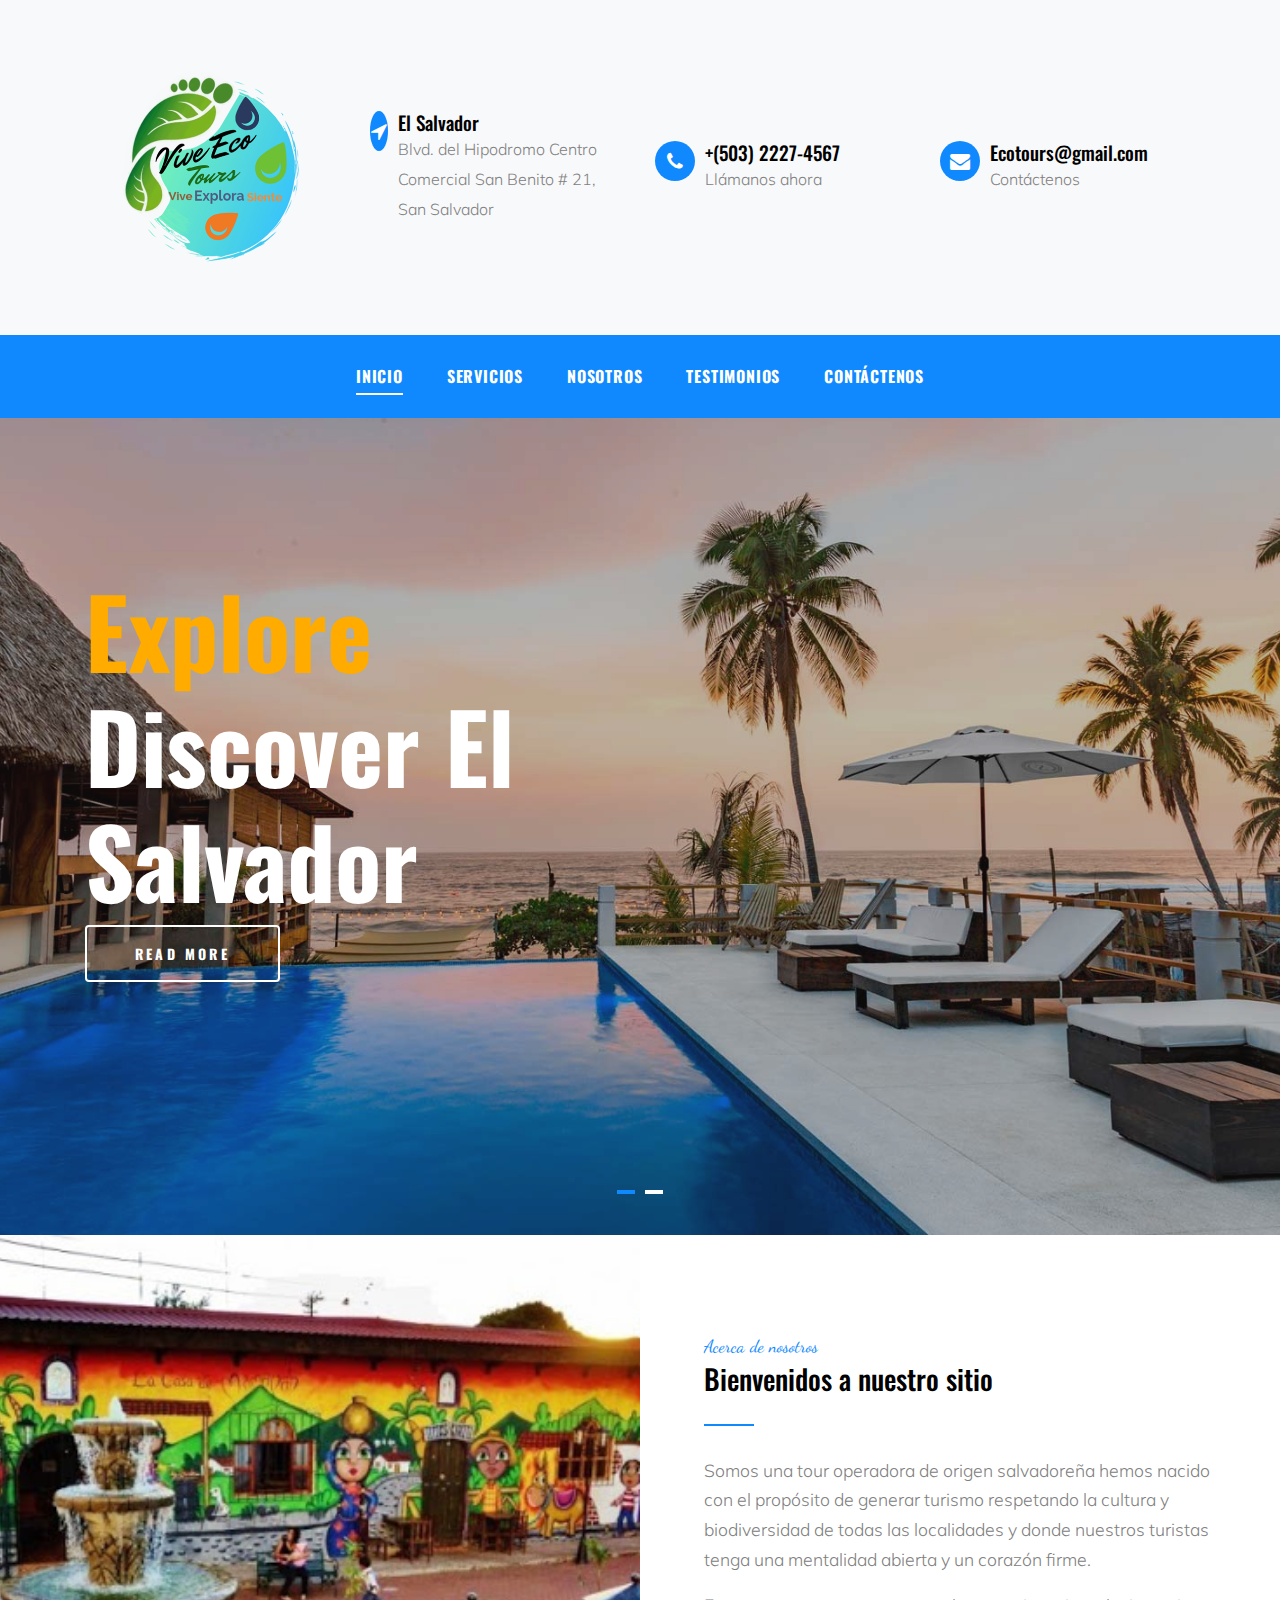
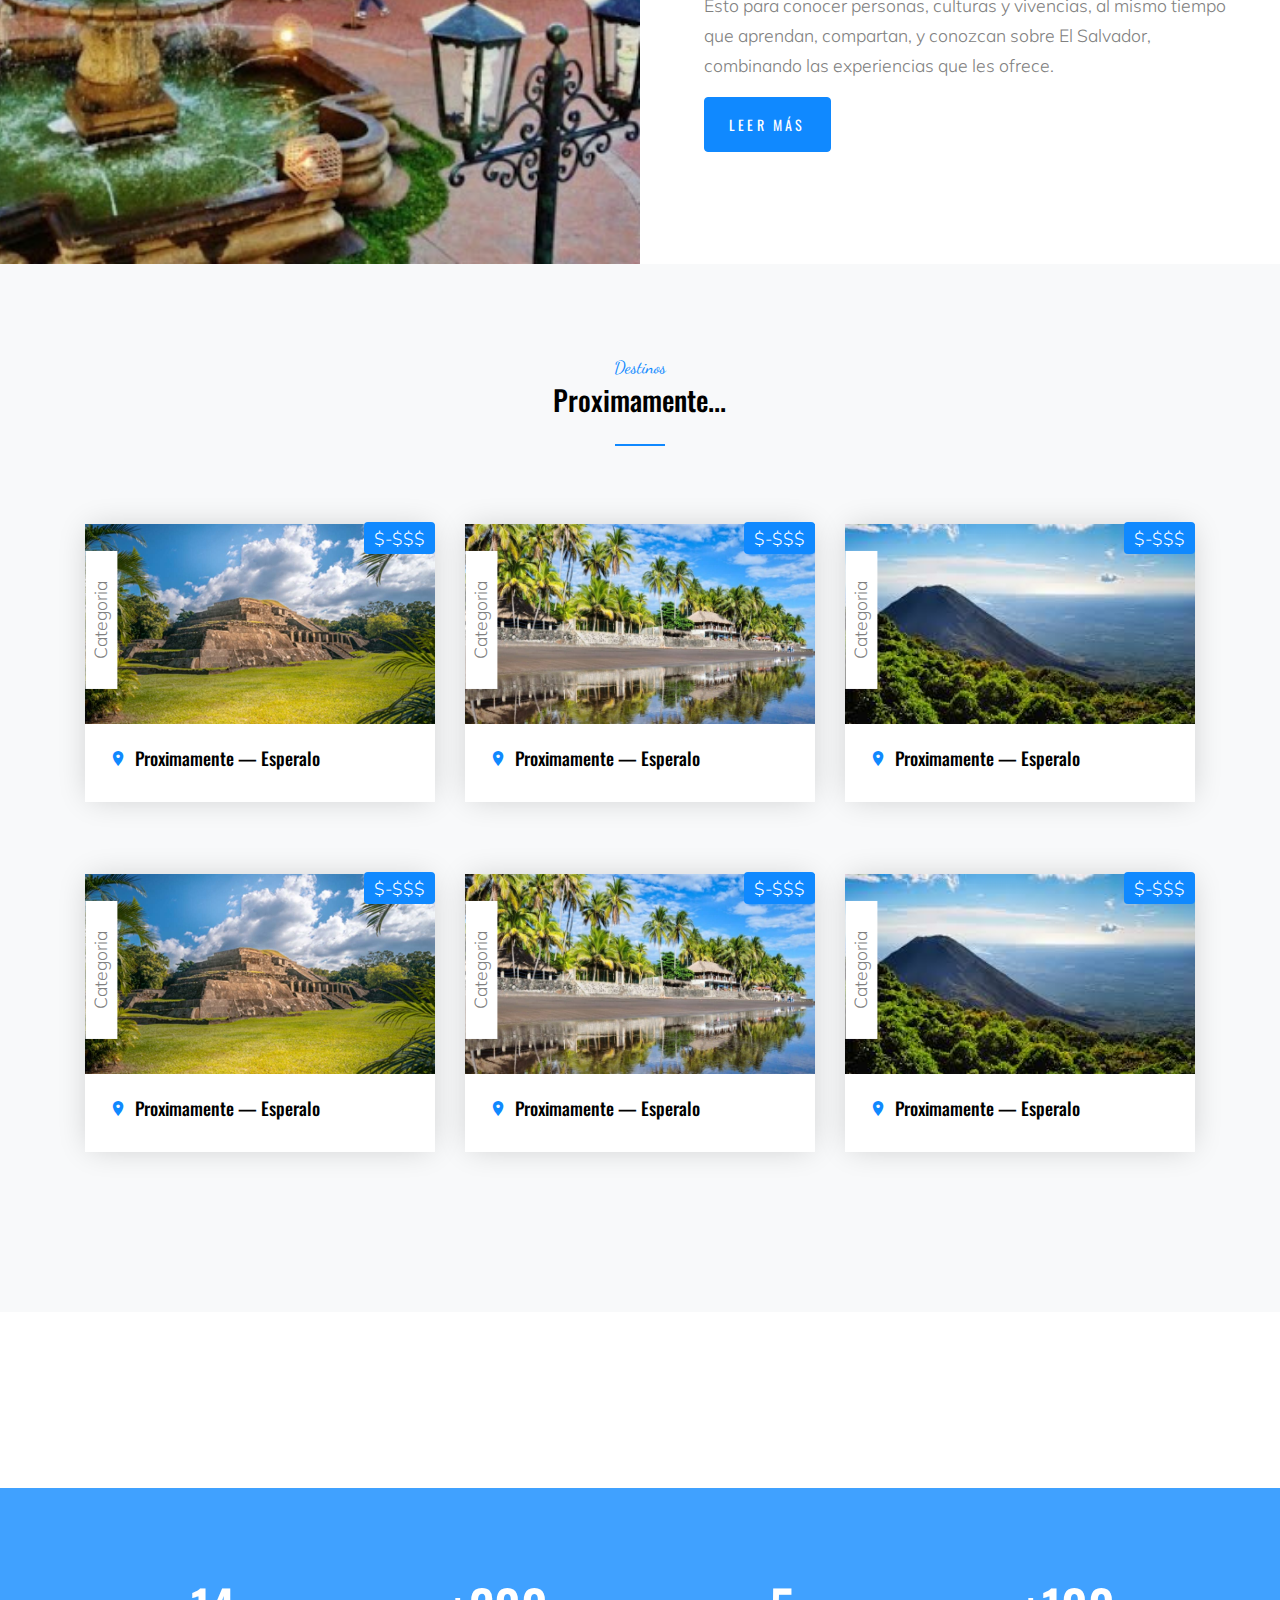
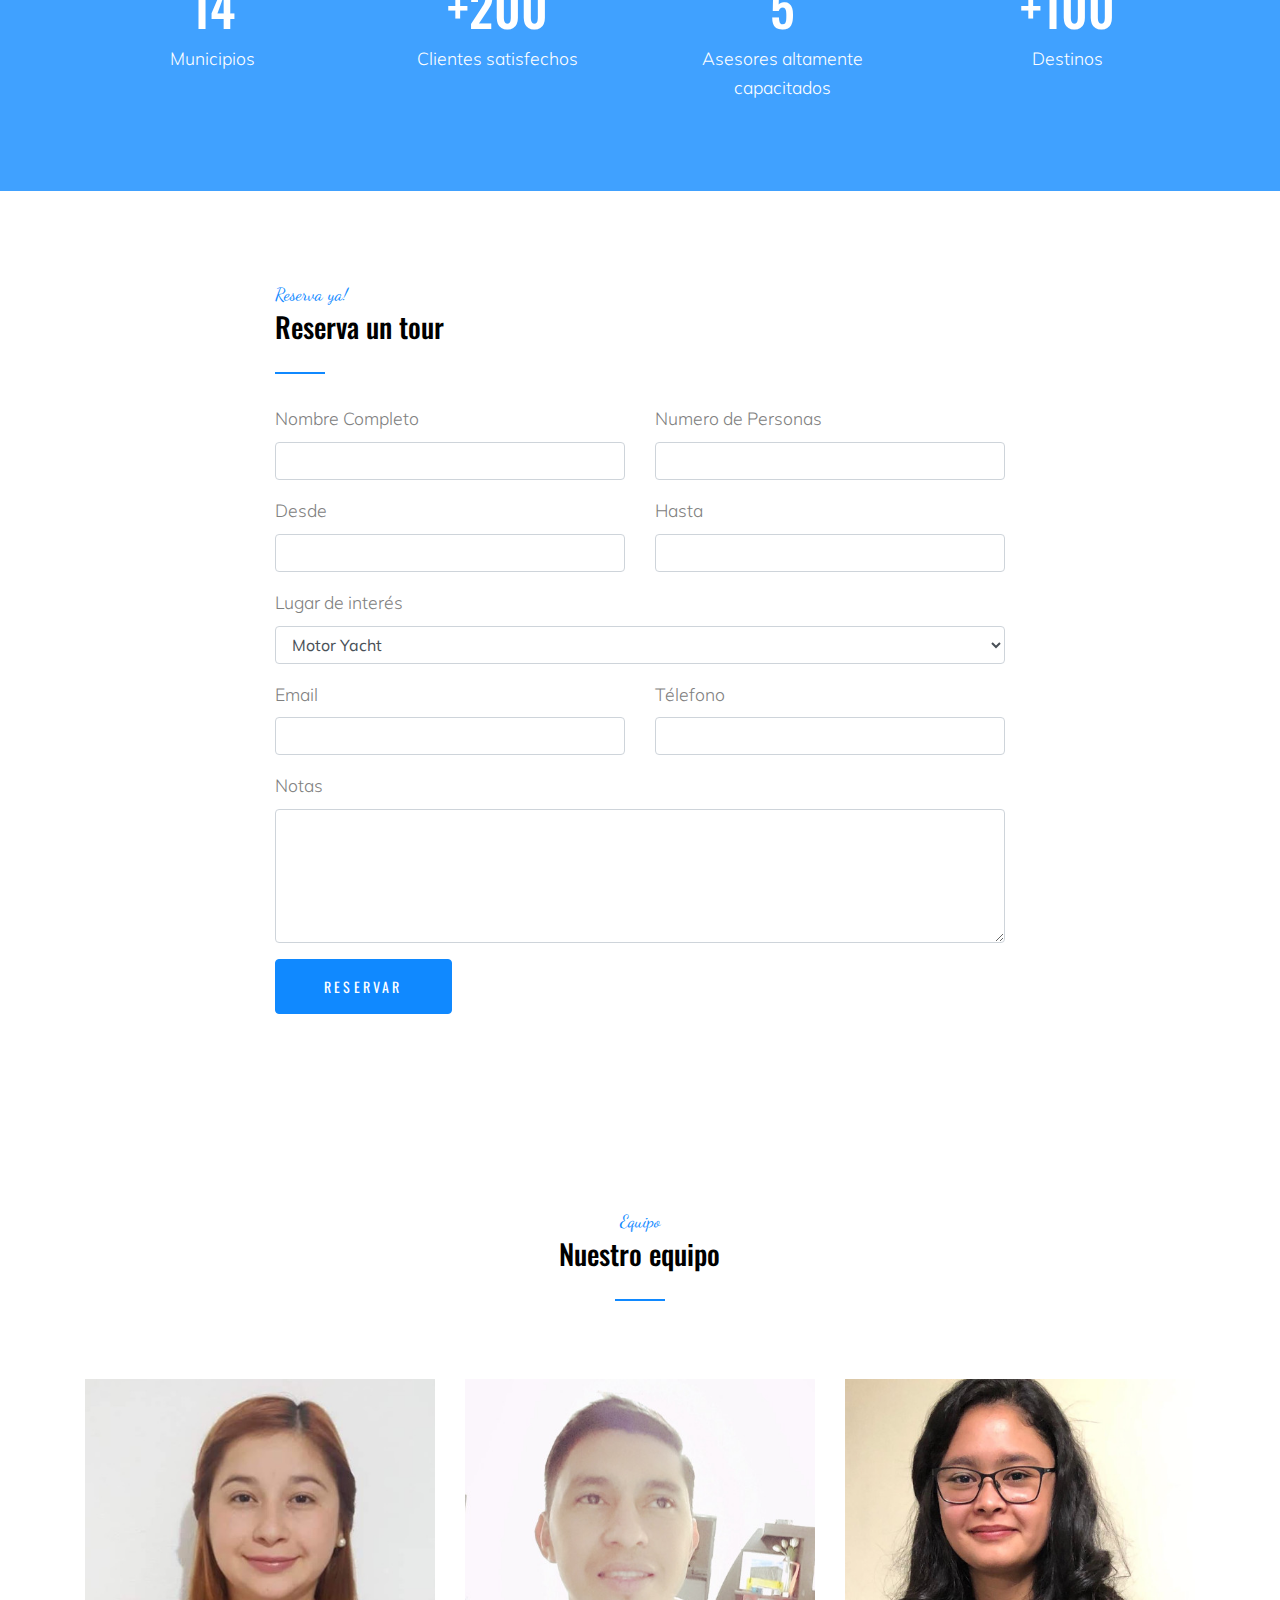
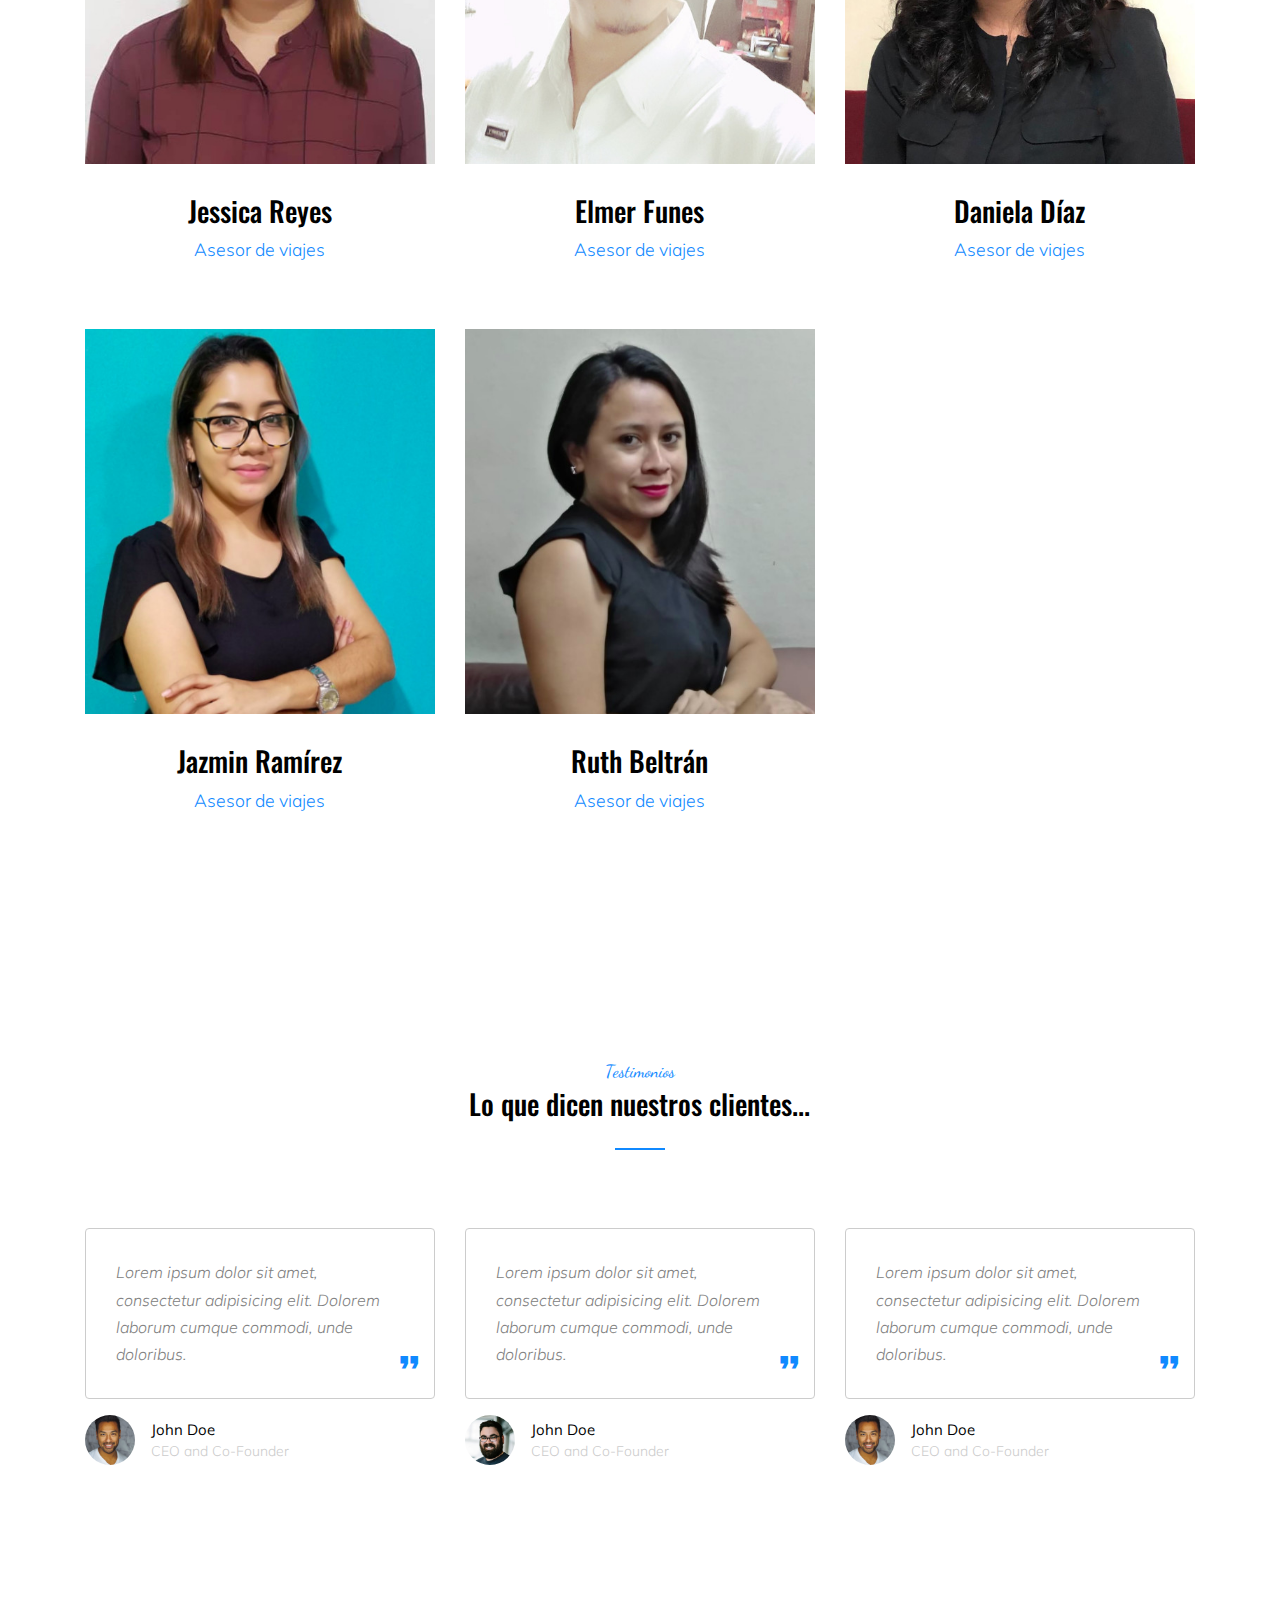
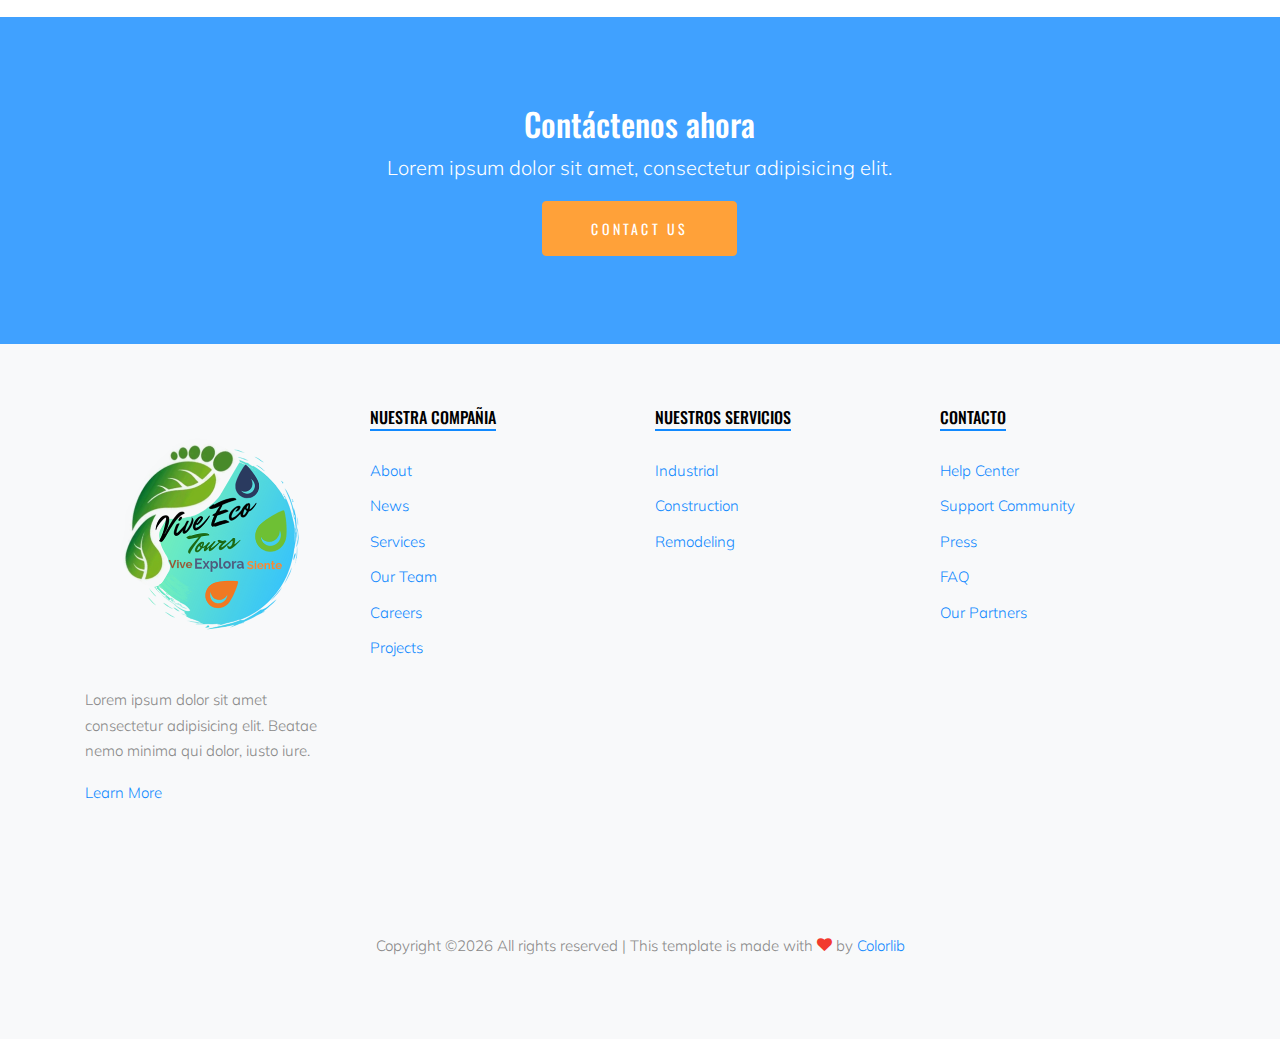
==== commit a4c0fc8d: "Updated names and logo" ====
--- a/index.html
+++ b/index.html
@@ -442,7 +442,7 @@
 
               </figure>
               <div class="person-contents">
-                <h3>Daniela D&iacute;az</h3>
+                <h3>Jazmin Ram&iacute;rez</h3>
                 <span class="position">Asesor de viajes</span>
               </div>
             </div>
@@ -457,8 +457,8 @@
                 </div>
               </figure>
               <div class="person-contents">
-                <h3>Craig Daniel</h3>
-                <span class="position">Engineer</span>
+                <h3>Ruth Beltr&aacuten</h3>
+                <span class="position">Asesor de viajes</span>
               </div>
             </div>
           </div>
@@ -548,7 +548,7 @@
       <div class="container">
         <div class="row">
           <div class="col-lg-3">
-            <p class="mb-4"><img src="images/logo.png" alt="Image" class="img-fluid"></p>
+            <p class="mb-4"><img src="images/logo_empresatransp.png" alt="Image" class="img-fluid"></p>
             <p>Lorem ipsum dolor sit amet consectetur adipisicing elit. Beatae nemo minima qui dolor, iusto iure.</p>
             <p><a href="#">Learn More</a></p>
           </div>
@@ -633,4 +633,4 @@
 
 </body>
 
-</html>+</html>
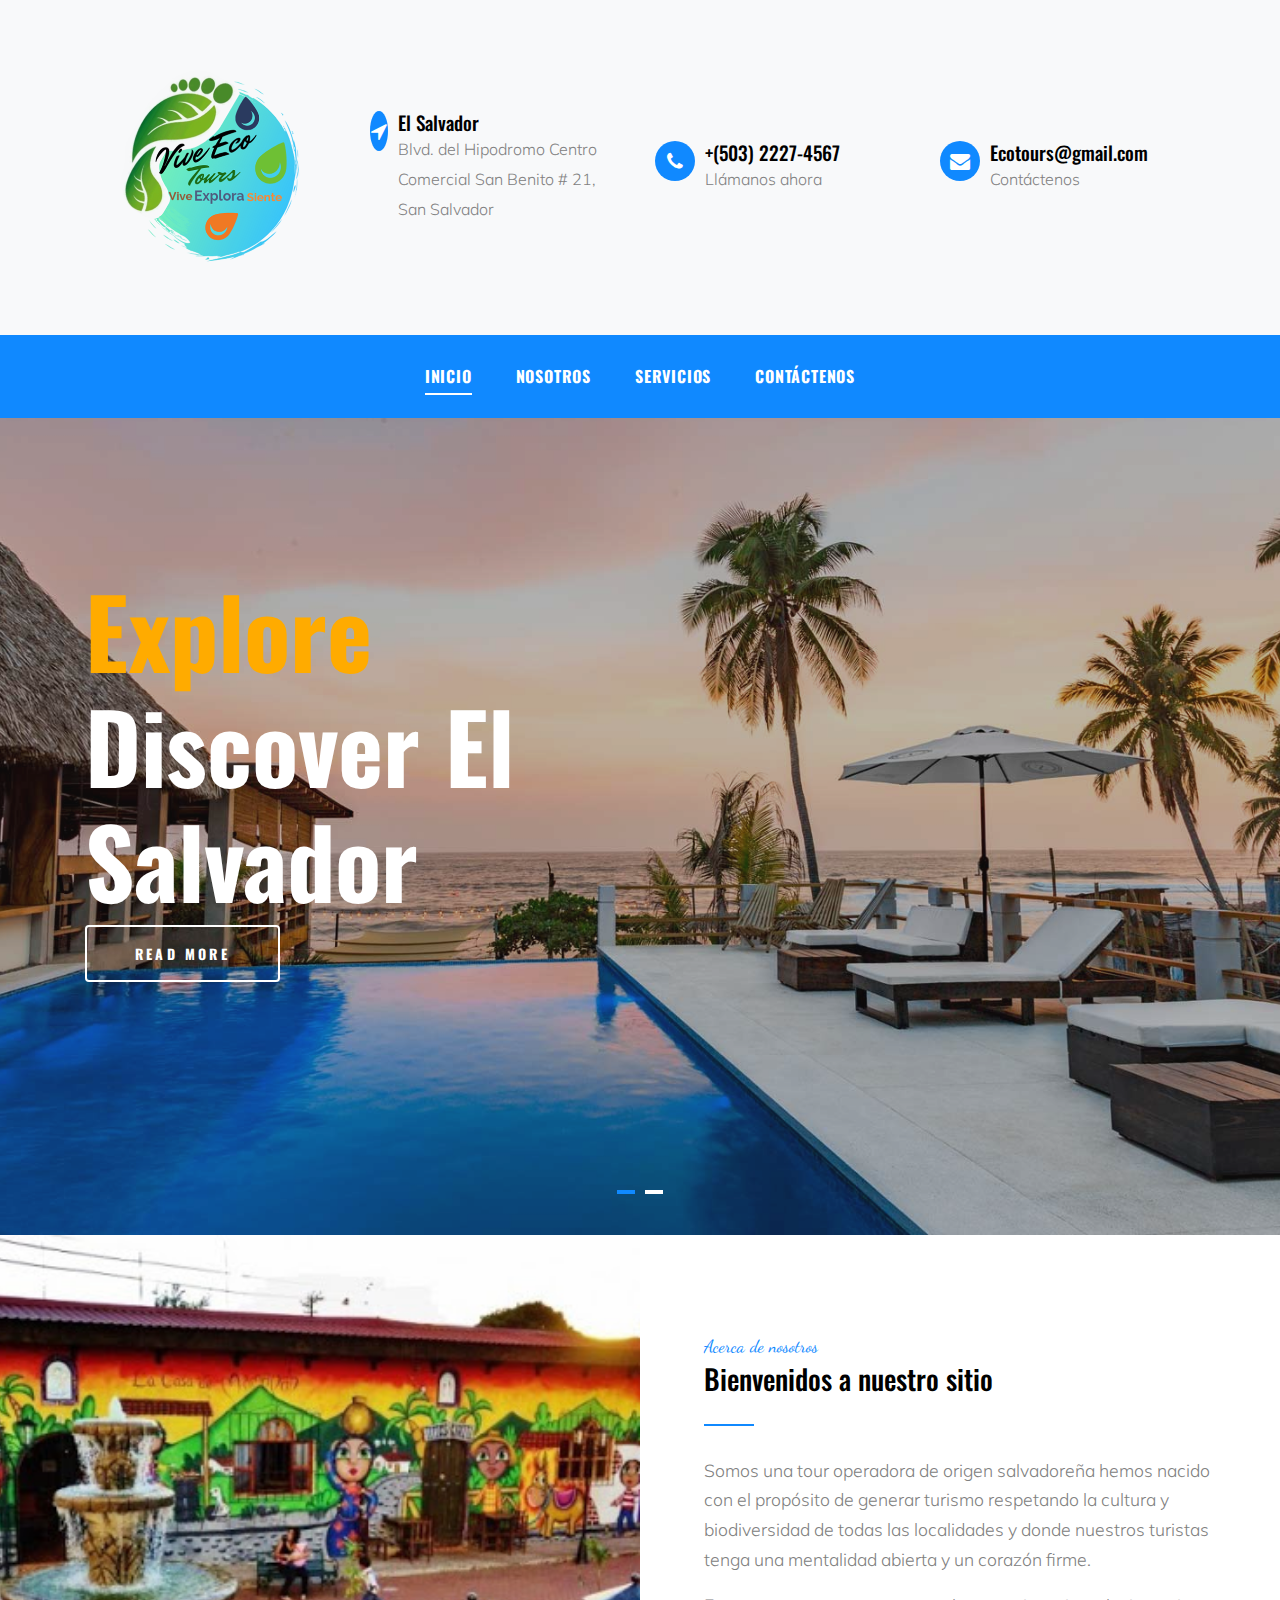
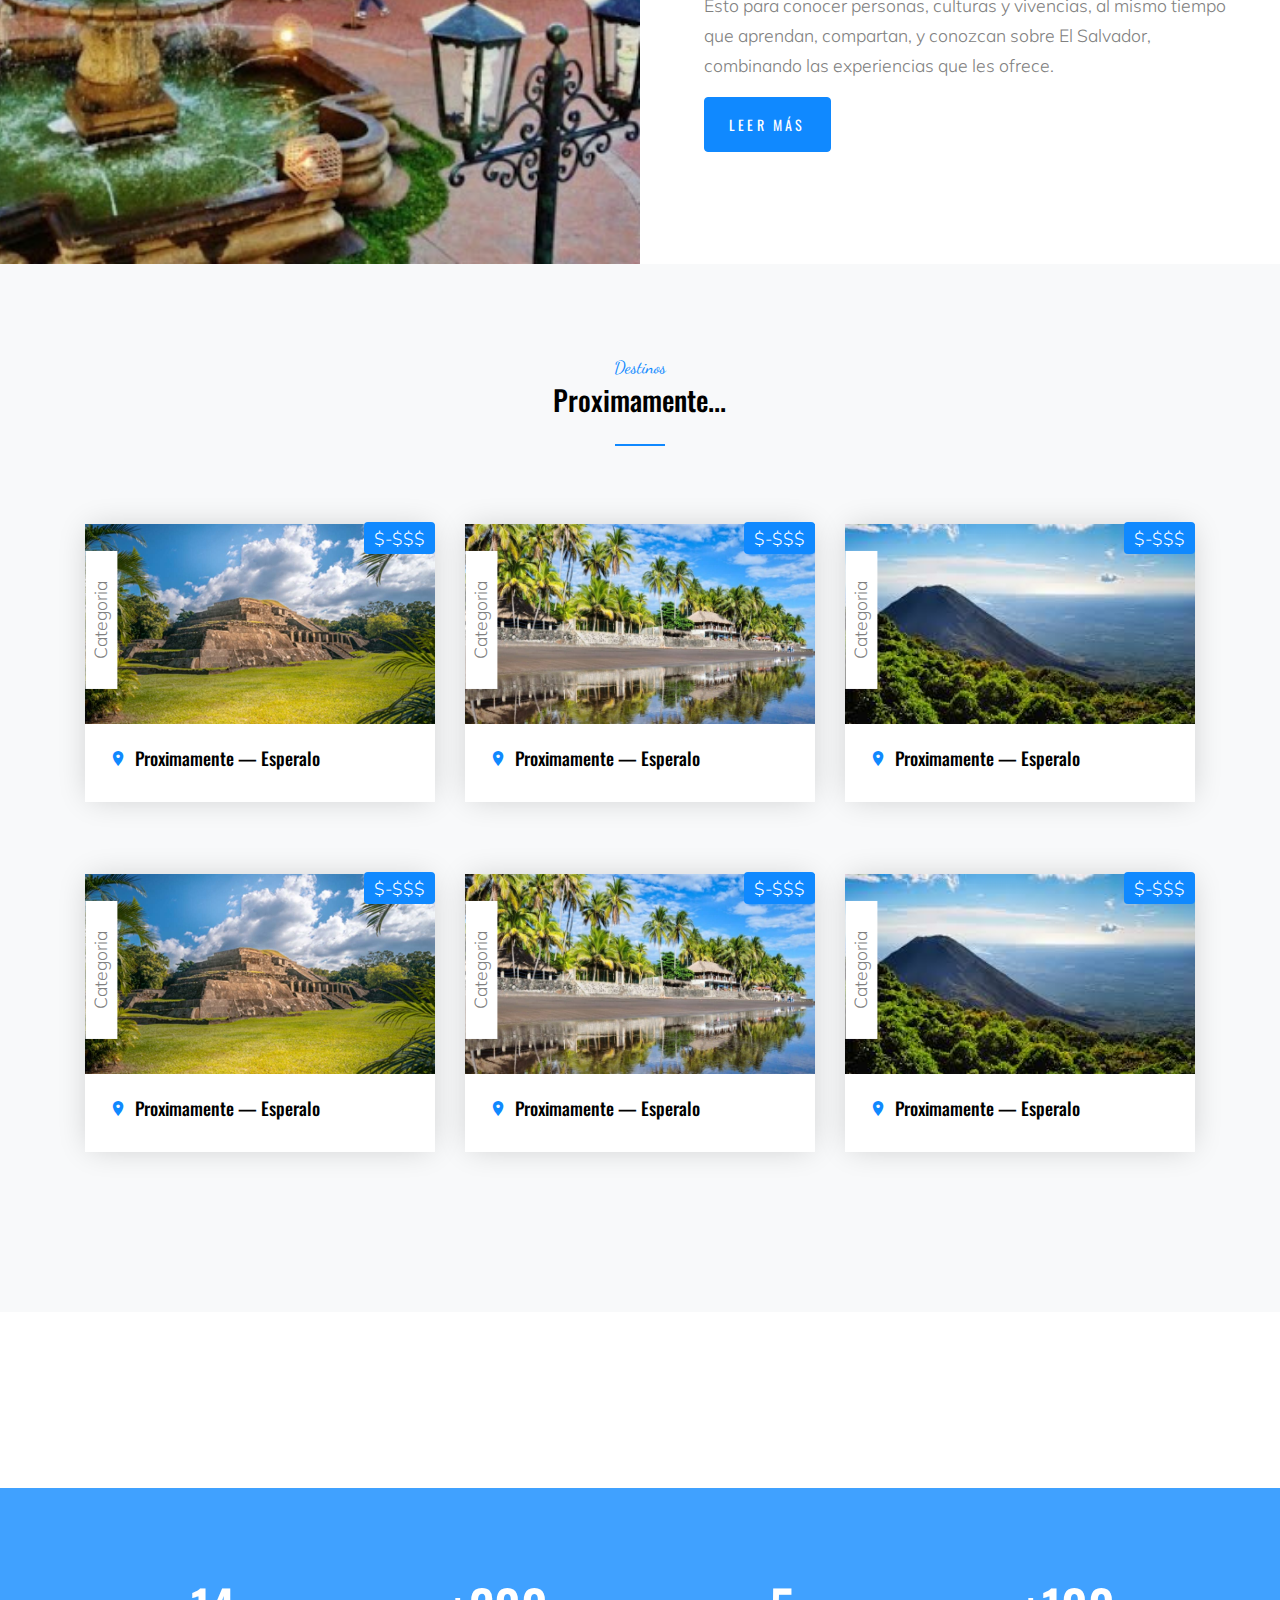
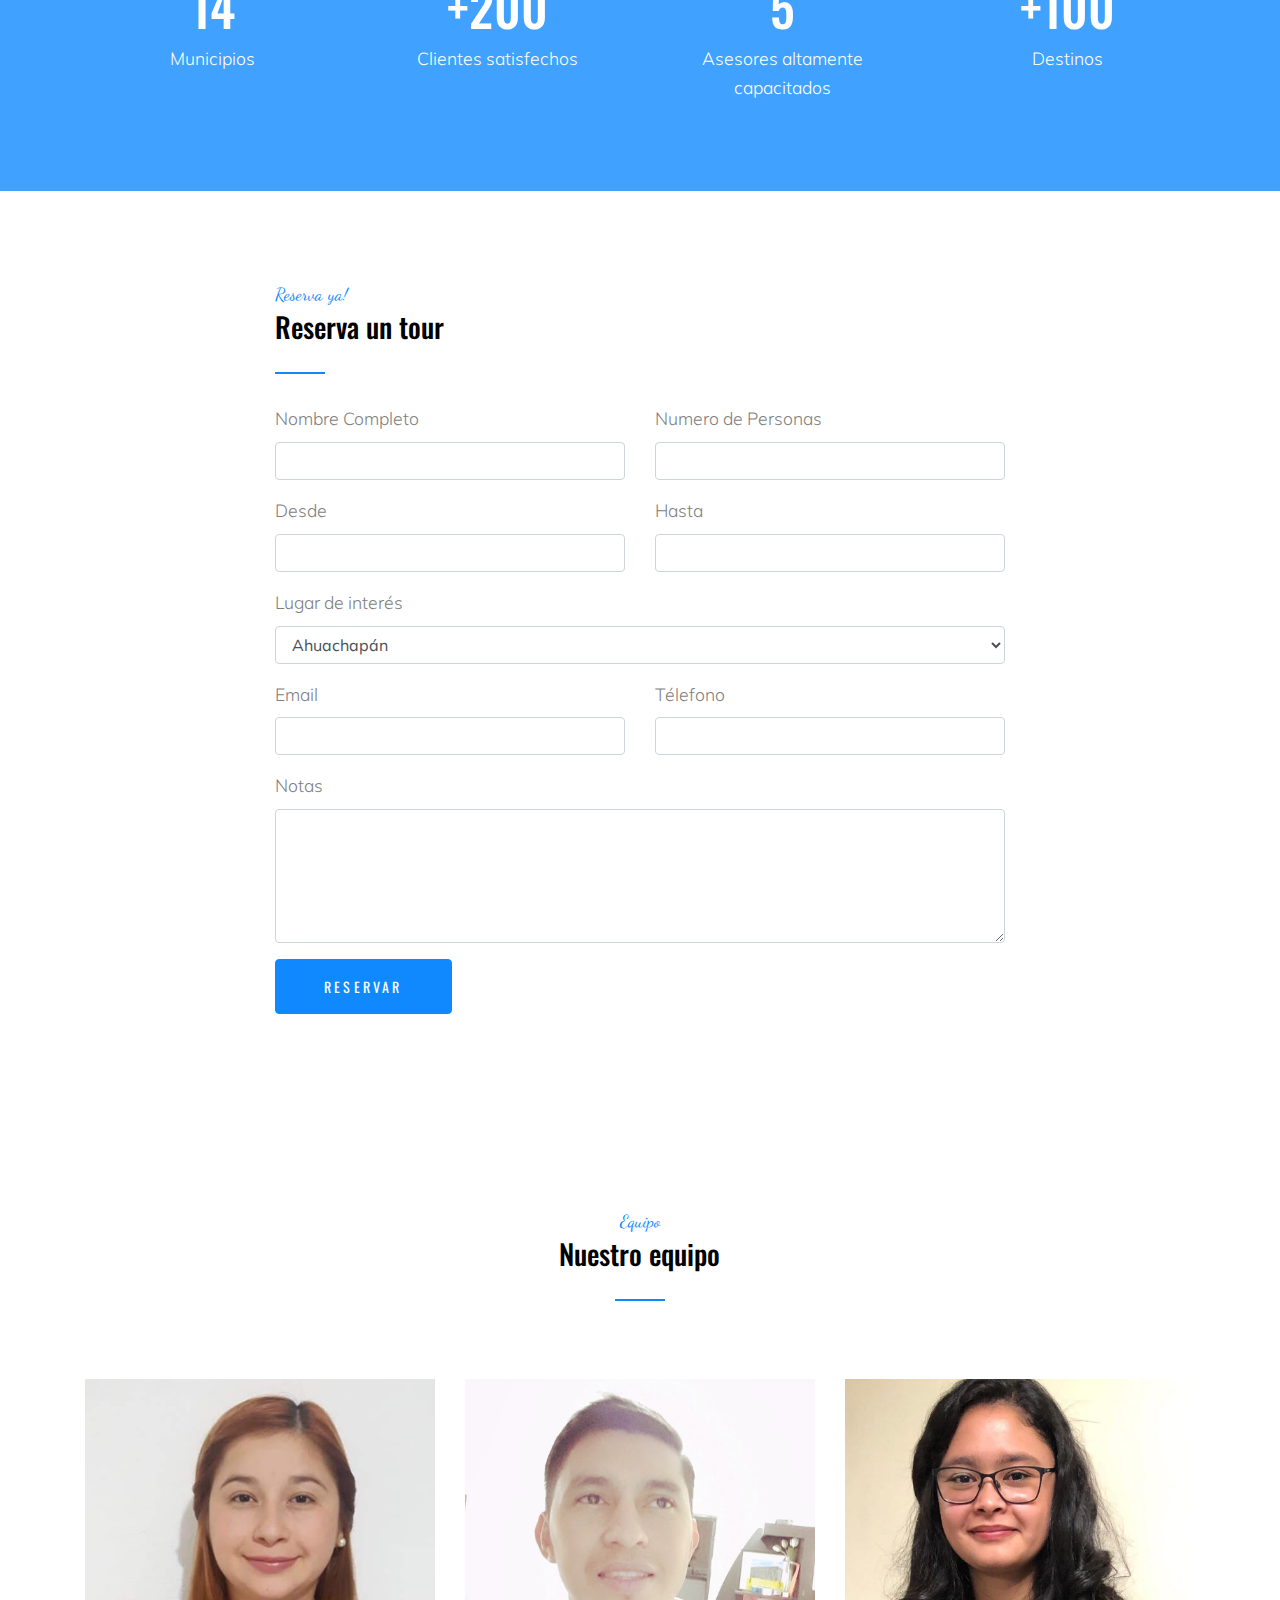
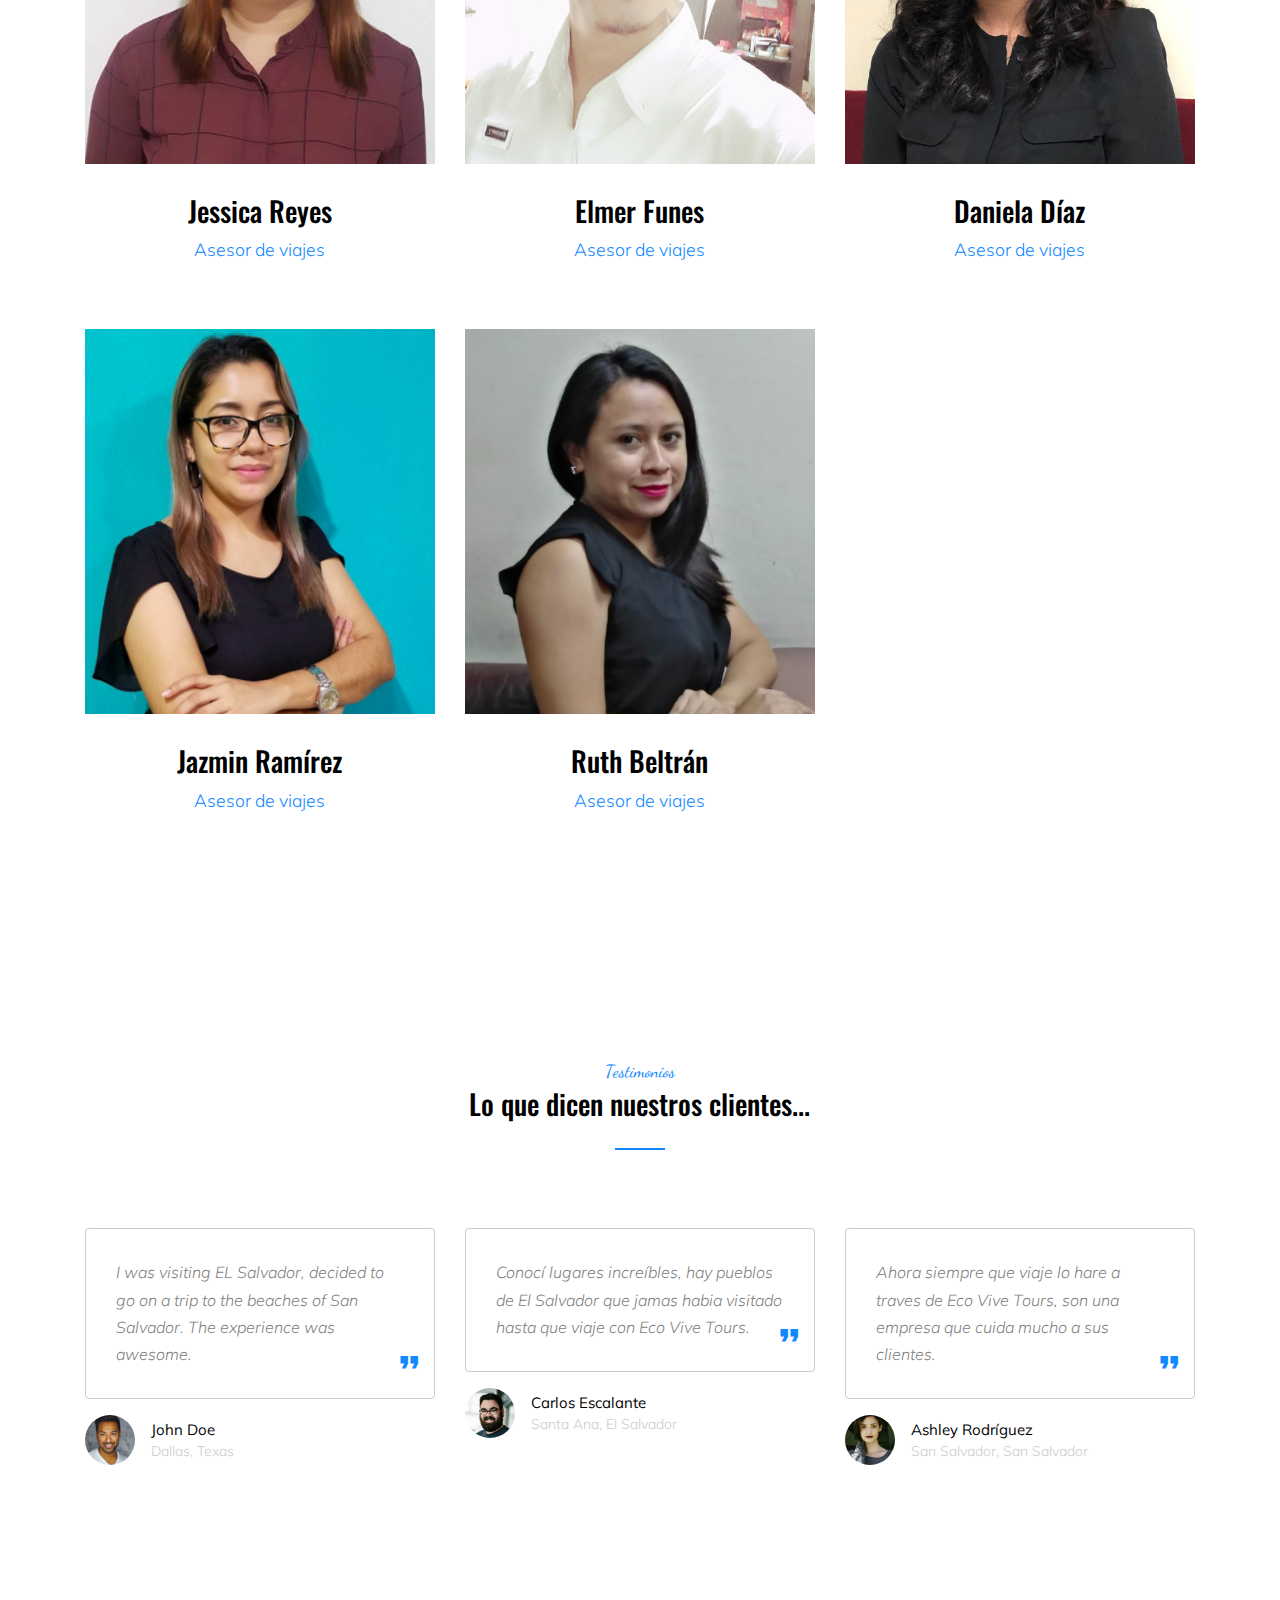
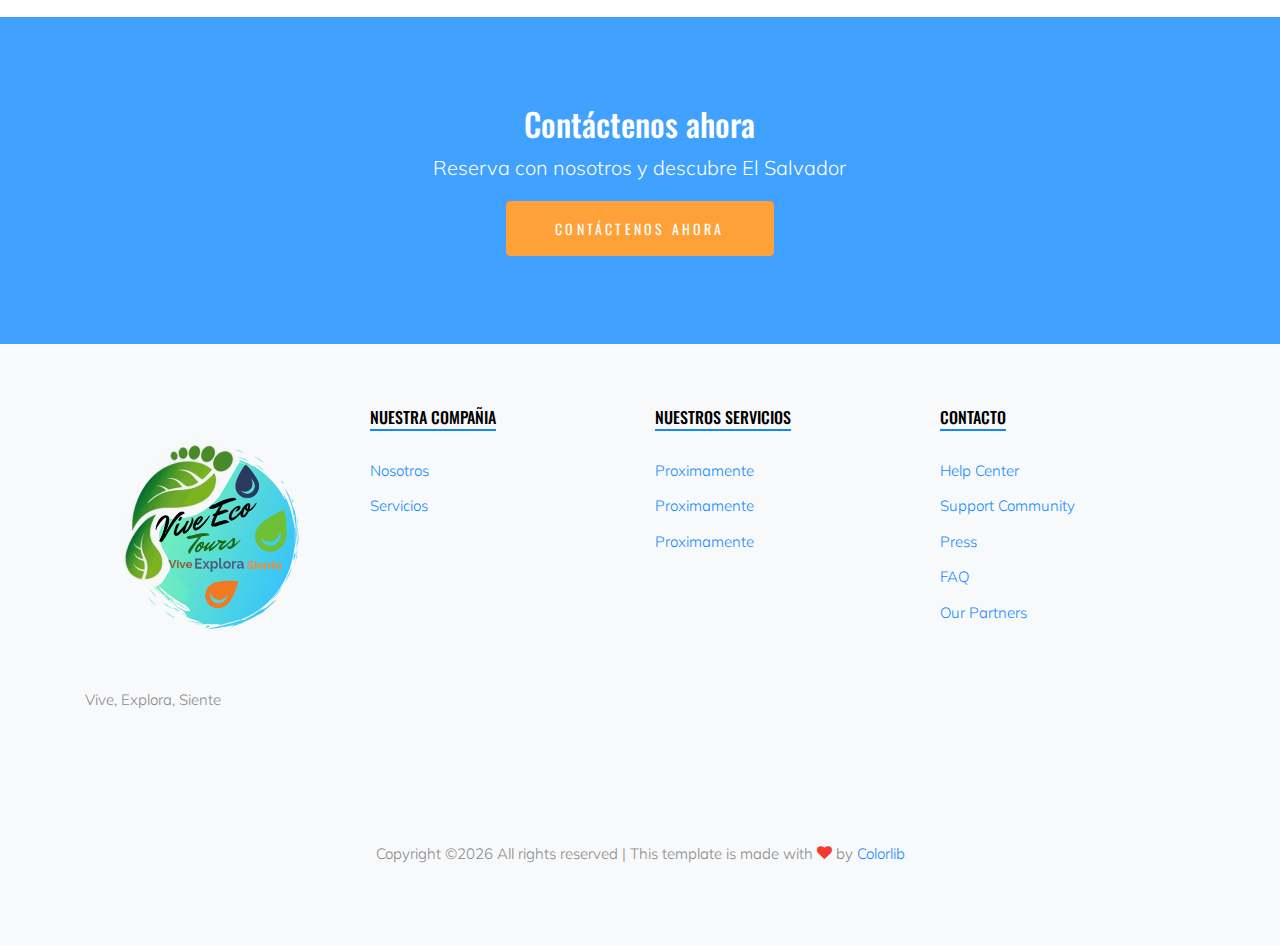
==== commit eb9d4c38: "Modified lots of things, services, headers, footer, contact" ====
--- a/index.html
+++ b/index.html
@@ -2,7 +2,7 @@
 <html lang="en">
 
 <head>
-  <title>Vive Eco Tour &mdash; Website Template by Colorlib</title>
+  <title>Vive Eco Tour</title>
   <meta charset="utf-8">
   <meta name="viewport" content="width=device-width, initial-scale=1, shrink-to-fit=no">
 
@@ -114,14 +114,12 @@
                     <a href="index.html" class="nav-link text-left">Inicio</a>
                   </li>
                   <li>
+                    <a href="about.html" class="nav-link text-left">Nosotros</a>                    
+                  </li>
+                  <li>
                     <a href="services.html" class="nav-link text-left">Servicios</a>
                   </li>
-                  <li>
-                    <a href="about.html" class="nav-link text-left">Nosotros</a>
-                  </li>
-                  <li>
-                    <a href="testimonials.html" class="nav-link text-left">Testimonios</a>
-                  </li>
+                  
                   <!--<li><a href="blog.html" class="nav-link text-left">Blog</a></li>-->
                   <li>
                     <a href="contact.html" class="nav-link text-left">Cont&aacute;ctenos</a>
@@ -145,7 +143,7 @@
           <div class="row align-items-center">
             <div class="col-lg-7 " data-aos="fade-up">
               <h1><span>  Explore</span> Discover El Salvador</h1>
-              <p><a href="#" class="btn btn-primary py-3 px-5">Read More</a></p>
+              <p><a href="services.html" class="btn btn-primary py-3 px-5">Read More</a></p>
             </div>
           </div>
         </div>
@@ -156,7 +154,7 @@
           <div class="row align-items-center">
             <div class="col-lg-7" data-aos="fade-up">
               <h1> <span>  Disfruta </span> con tu familia</h1>
-              <p><a href="#" class="btn btn-primary py-3 px-5">Leer M&aacute;s</a></p>
+              <p><a href="services.html" class="btn btn-primary py-3 px-5">Leer M&aacute;s</a></p>
             </div>
           </div>
         </div>
@@ -175,7 +173,7 @@
           mentalidad abierta y un coraz&oacute;n firme.</p>
         <p>Esto para conocer personas, culturas y vivencias, al mismo tiempo que aprendan, compartan, y conozcan
           sobre El Salvador, combinando las experiencias que les ofrece.</p>
-        <p><a href="#" class="btn btn-primary py-3 px-4">Leer M&aacute;s</a></p>
+        <p><a href="about.html" class="btn btn-primary py-3 px-4">Leer M&aacute;s</a></p>
       </div>
     </div>
 
@@ -353,10 +351,20 @@
               <div class="form-group col-md-12">
                 <label for="input-5">Lugar de inter&eacute;s</label>
                 <select name="" id="input-5" class="form-control">
-                  <option value="">Motor Yacht</option>
-                  <option value="">Hi-Speed Yacht</option>
-                  <option value="">Premium Yacht</option>
-                  <option value="">Presidential Yacht</option>
+                  <option value="">Ahuachap&aacute;n</option>
+                <option value="">Cabañas</option>
+                <option value="">Chalatenango</option>
+                <option value="">Cuscatl&aacute;n</option>
+                <option value="">La Libertad</option>
+                <option value="">La Paz</option>
+                <option value="">La Uni&oacute;n</option>
+                <option value="">Moraz&aacute;n</option>
+                <option value="">San Miguel</option>
+                <option value="">San Salvador</option>
+                <option value="">San Vicente</option>
+                <option value="">Santa Ana</option>
+                <option value="">Sonsonate</option>
+                <option value="">Usulut&aacute;n</option>
                 </select>
               </div>
 
@@ -479,8 +487,7 @@
           <div class="mb-4 mb-lg-0 col-md-6 col-lg-4">
             <div class="testimony-39291">
               <blockquote>
-                <p>Lorem ipsum dolor sit amet, consectetur adipisicing elit. Dolorem laborum cumque commodi, unde
-                  doloribus.</p>
+                <p>I was visiting EL Salvador, decided to go on a trip to the beaches of San Salvador. The experience was awesome.</p>
               </blockquote>
               <div class="d-flex vcard align-items-center">
                 <div class="pic mr-3">
@@ -488,7 +495,7 @@
                 </div>
                 <div class="text">
                   <strong class="d-block">John Doe</strong>
-                  <span>CEO and Co-Founder</span>
+                  <span>Dallas, Texas</span>
                 </div>
               </div>
             </div>
@@ -496,16 +503,15 @@
           <div class="mb-4 mb-lg-0 col-md-6 col-lg-4">
             <div class="testimony-39291">
               <blockquote>
-                <p>Lorem ipsum dolor sit amet, consectetur adipisicing elit. Dolorem laborum cumque commodi, unde
-                  doloribus.</p>
+                <p>Conoc&iacute; lugares incre&iacute;bles, hay pueblos de El Salvador que jamas habia visitado hasta que viaje con Eco Vive Tours.</p>
               </blockquote>
               <div class="d-flex vcard align-items-center">
                 <div class="pic mr-3">
                   <img src="images/person_4_sq.jpg" alt="Image" class="img-fluid">
                 </div>
                 <div class="text">
-                  <strong class="d-block">John Doe</strong>
-                  <span>CEO and Co-Founder</span>
+                  <strong class="d-block">Carlos Escalante</strong>
+                  <span>Santa Ana, El Salvador</span>
                 </div>
               </div>
             </div>
@@ -513,31 +519,30 @@
           <div class="mb-4 mb-lg-0 col-md-6 col-lg-4">
             <div class="testimony-39291">
               <blockquote>
-                <p>Lorem ipsum dolor sit amet, consectetur adipisicing elit. Dolorem laborum cumque commodi, unde
-                  doloribus.</p>
+                <p>Ahora siempre que viaje lo hare a traves de Eco Vive Tours, son una empresa que cuida mucho a sus clientes.</p>
               </blockquote>
               <div class="d-flex vcard align-items-center">
                 <div class="pic mr-3">
-                  <img src="images/person_3_sq.jpg" alt="Image" class="img-fluid">
+                  <img src="images/person4-sq.png" alt="Image" class="img-fluid">
                 </div>
                 <div class="text">
-                  <strong class="d-block">John Doe</strong>
-                  <span>CEO and Co-Founder</span>
-                </div>
-              </div>
-            </div>
-          </div>
-        </div>
-      </div>
-    </div>
-
-    <div class="site-section bg-image overlay" style="background-image: url('images/hero_2.jpg');">
+                  <strong class="d-block">Ashley Rodr&iacute;guez</strong>
+                  <span>San Salvador, San Salvador</span>
+                </div>
+              </div>
+            </div>
+          </div>
+        </div>
+      </div>
+    </div>
+
+    <div class="site-section bg-image overlay" style="background-image: url('images/service-1.jpg');">
       <div class="container">
         <div class="row justify-content-center">
           <div class="col-md-7 text-center">
             <h2 class="text-white">Cont&aacute;ctenos ahora</h2>
-            <p class="lead text-white">Lorem ipsum dolor sit amet, consectetur adipisicing elit.</p>
-            <p class="mb-0"><a href="#" class="btn btn-warning py-3 px-5 text-white">Contact Us</a></p>
+            <p class="lead text-white">Reserva con nosotros y descubre El Salvador</p>
+            <p class="mb-0"><a href="contact.html" class="btn btn-warning py-3 px-5 text-white">Cont&aacute;ctenos ahora</a></p>
           </div>
         </div>
       </div>
@@ -549,26 +554,22 @@
         <div class="row">
           <div class="col-lg-3">
             <p class="mb-4"><img src="images/logo_empresatransp.png" alt="Image" class="img-fluid"></p>
-            <p>Lorem ipsum dolor sit amet consectetur adipisicing elit. Beatae nemo minima qui dolor, iusto iure.</p>
-            <p><a href="#">Learn More</a></p>
+            <p>Vive, Explora, Siente</p>
+            
           </div>
           <div class="col-lg-3">
             <h3 class="footer-heading"><span>Nuestra Compa&ntilde;ia</span></h3>
             <ul class="list-unstyled">
-              <li><a href="#">About</a></li>
-              <li><a href="#">News</a></li>
-              <li><a href="#">Services</a></li>
-              <li><a href="#">Our Team</a></li>
-              <li><a href="#">Careers</a></li>
-              <li><a href="#">Projects</a></li>
+              <li><a href="about.html">Nosotros</a></li>
+              <li><a href="services.html">Servicios</a></li>                                          
             </ul>
           </div>
           <div class="col-lg-3">
             <h3 class="footer-heading"><span>Nuestros Servicios</span></h3>
             <ul class="list-unstyled">
-              <li><a href="#">Industrial</a></li>
-              <li><a href="#">Construction</a></li>
-              <li><a href="#">Remodeling</a></li>
+              <li><a href="#">Proximamente</a></li>
+              <li><a href="#">Proximamente</a></li>
+              <li><a href="#">Proximamente</a></li>
             </ul>
           </div>
           <div class="col-lg-3">
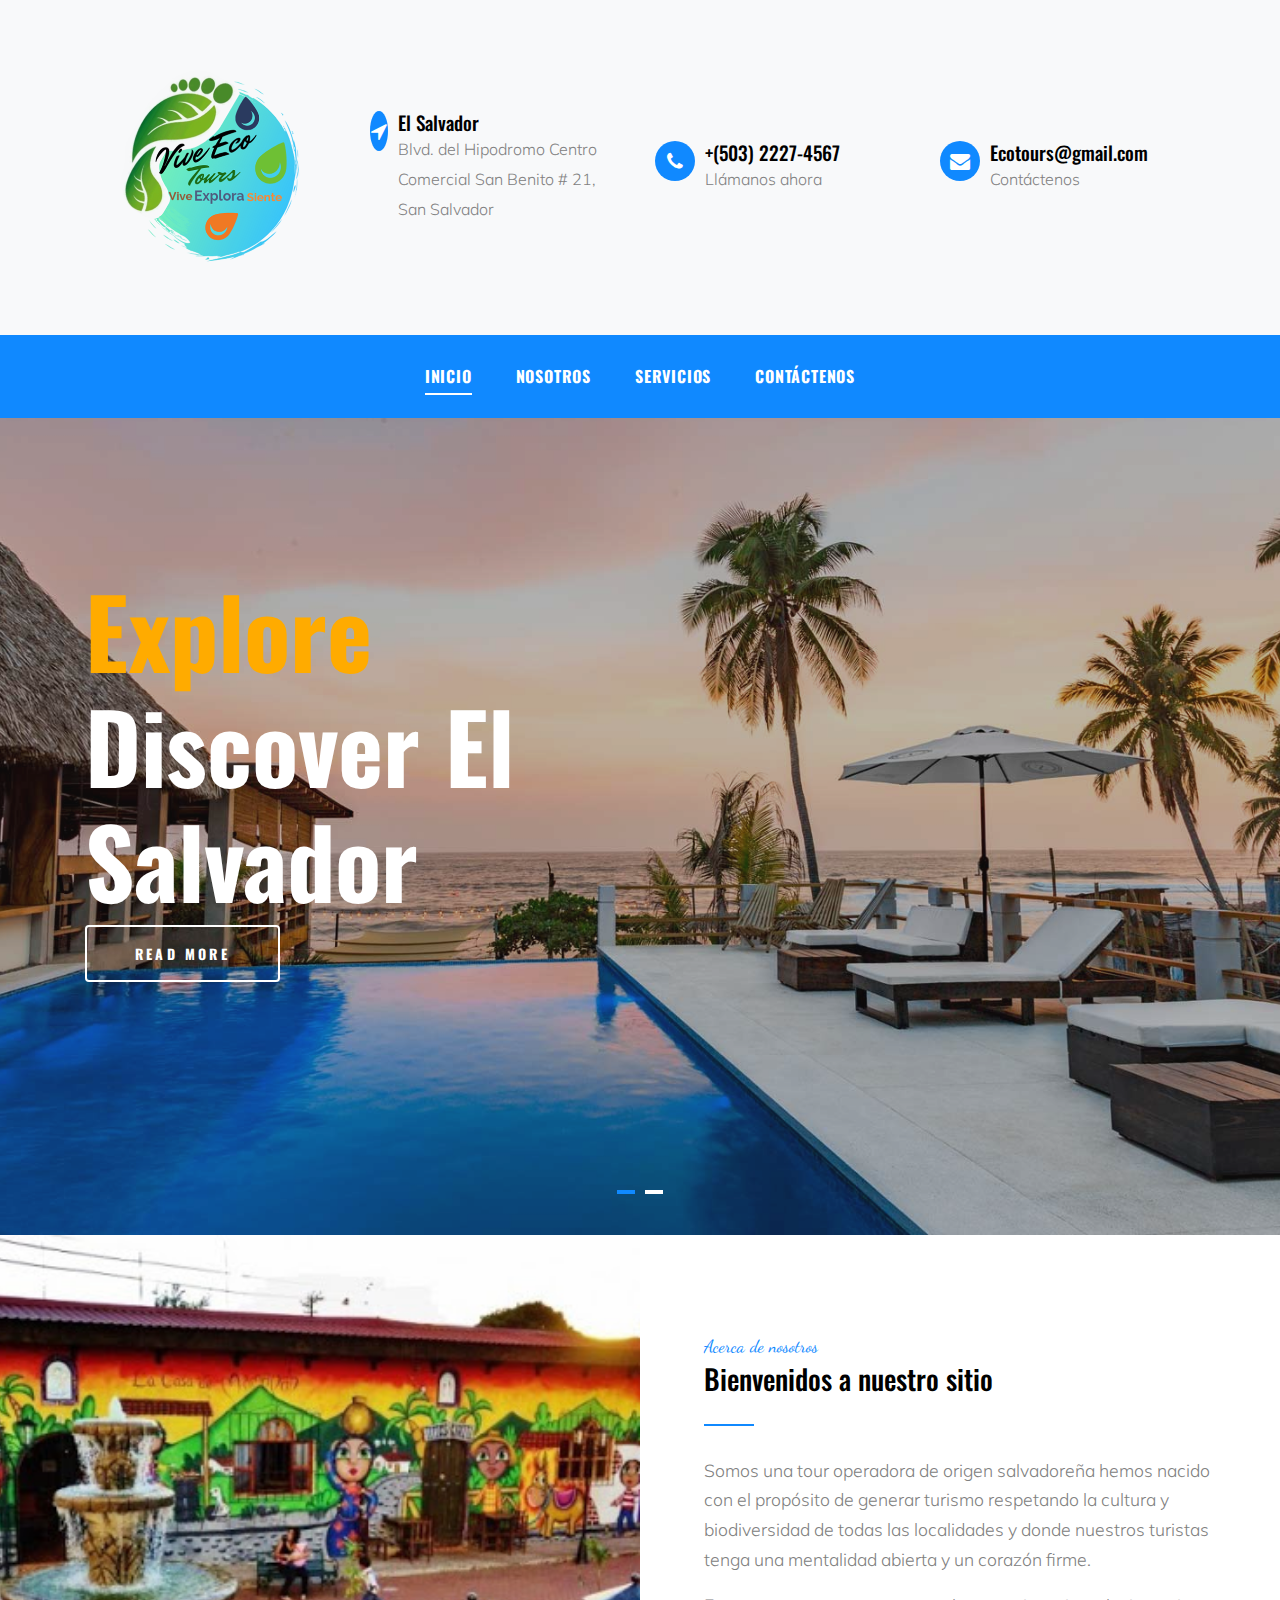
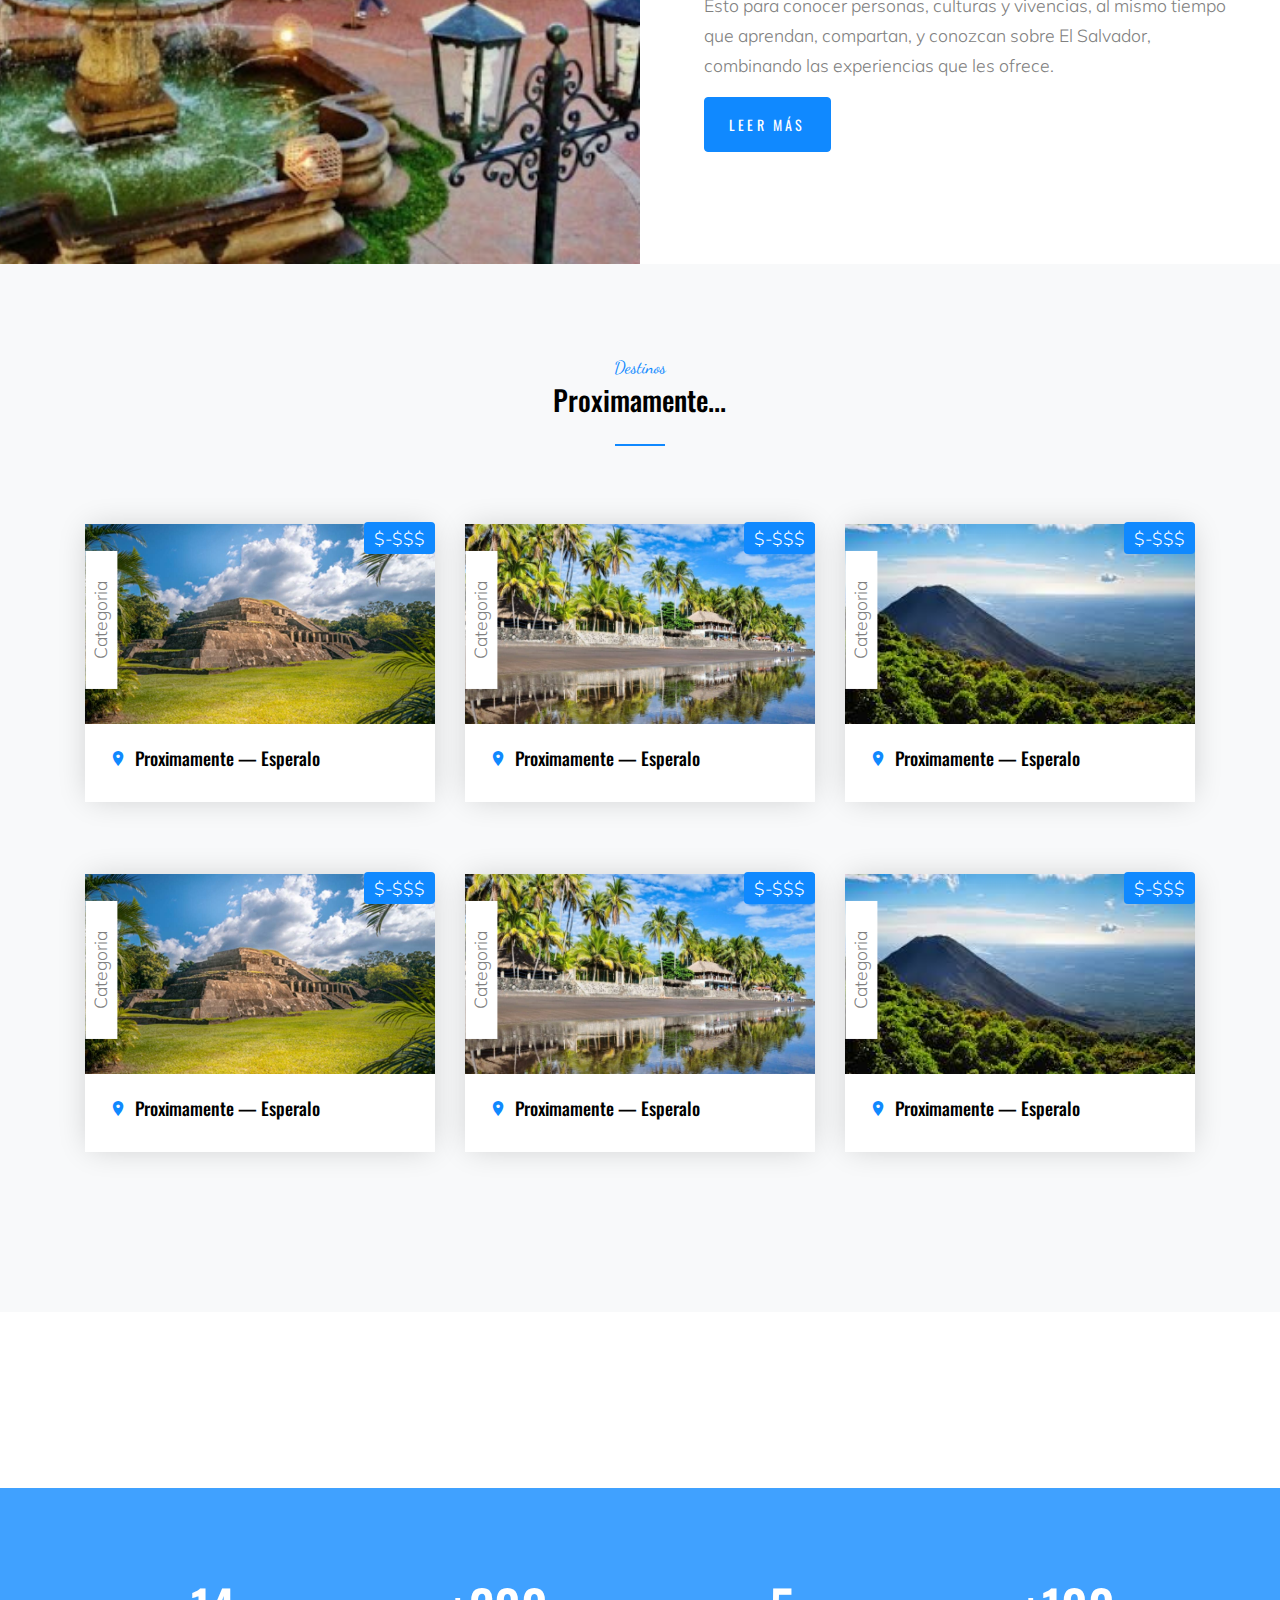
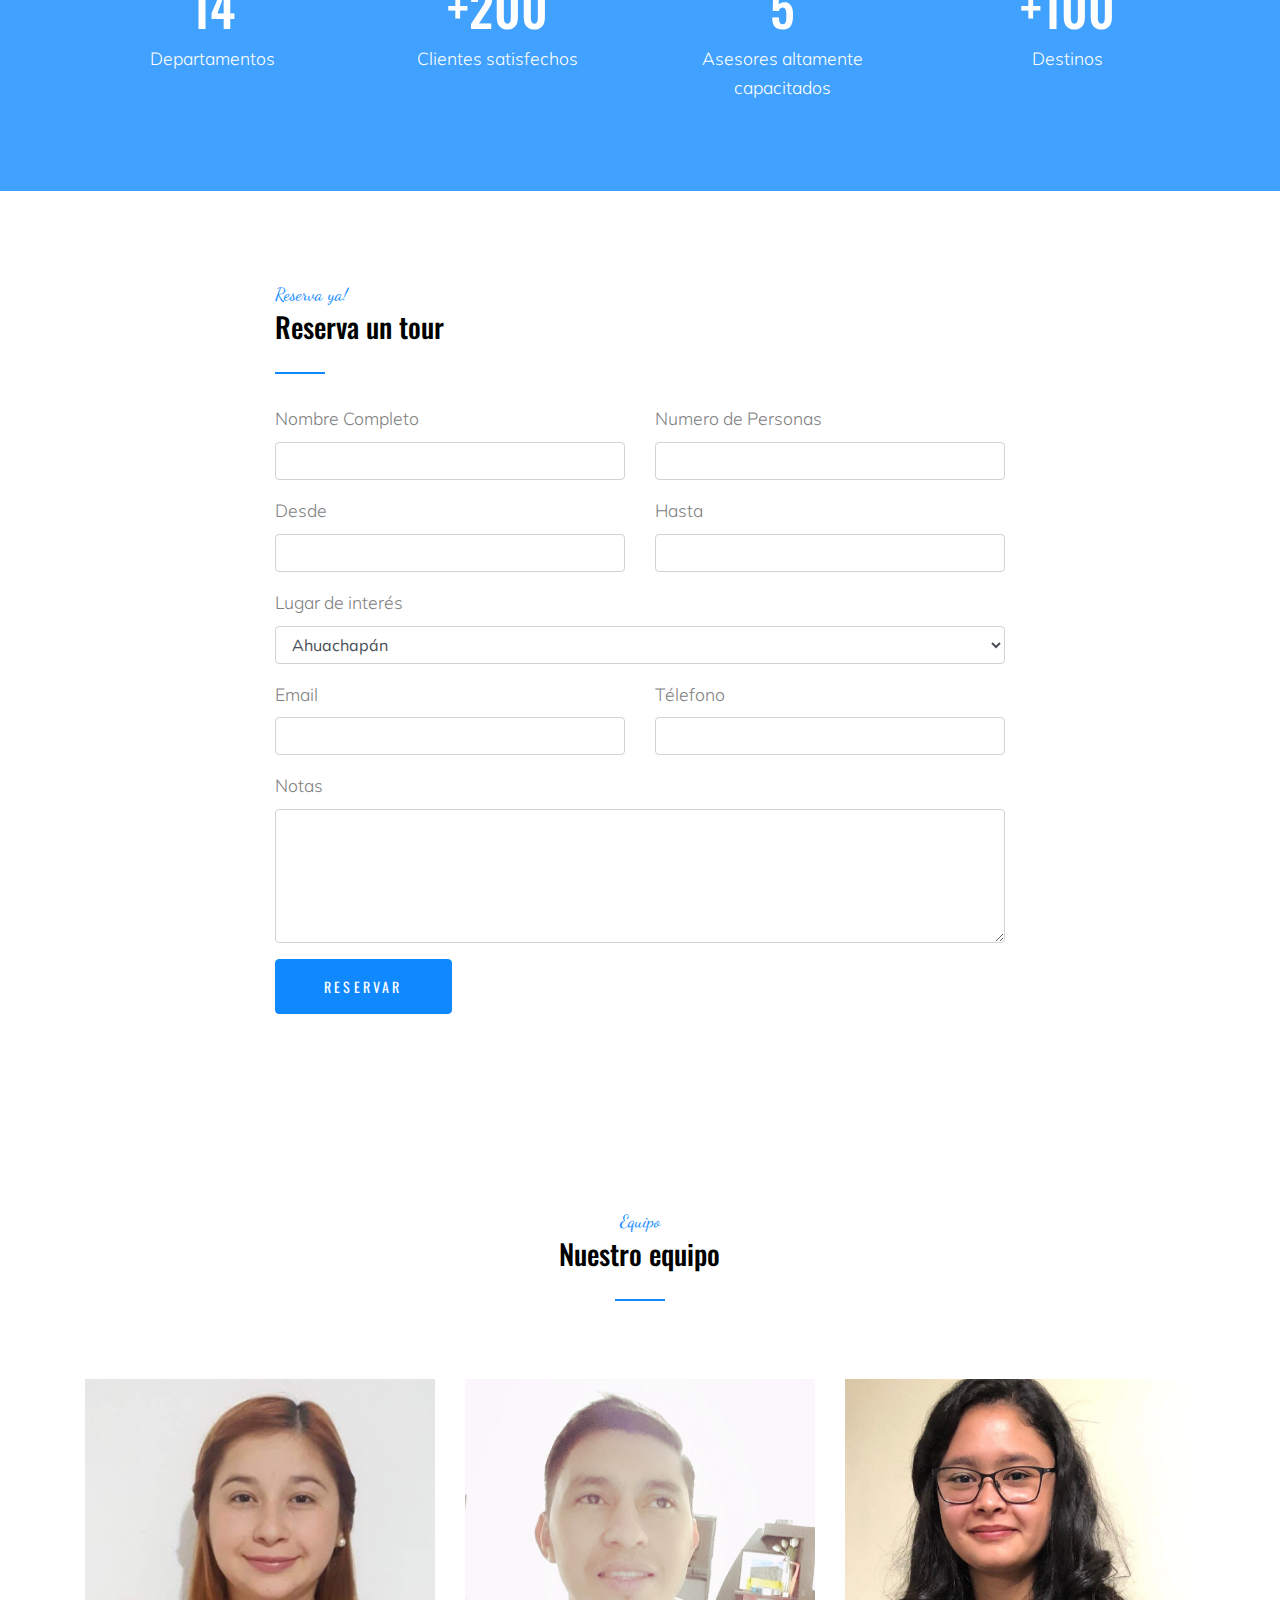
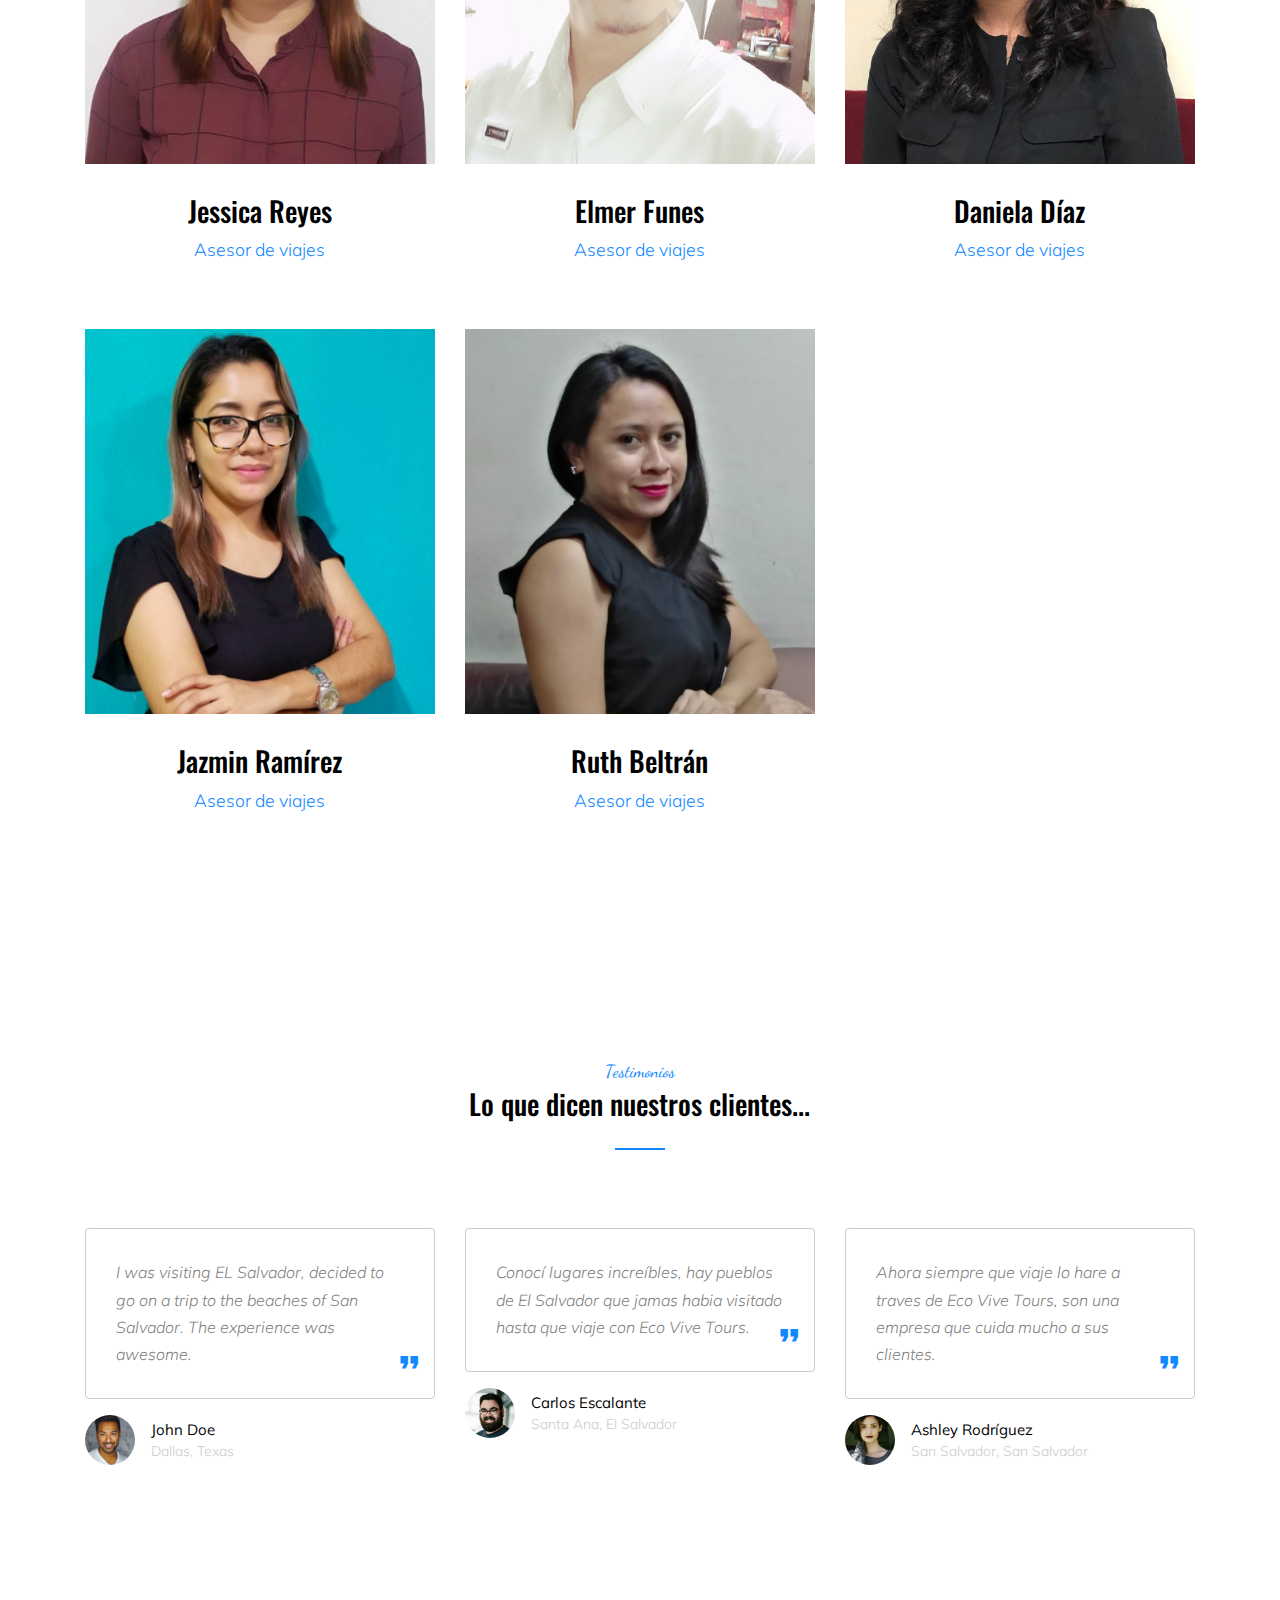
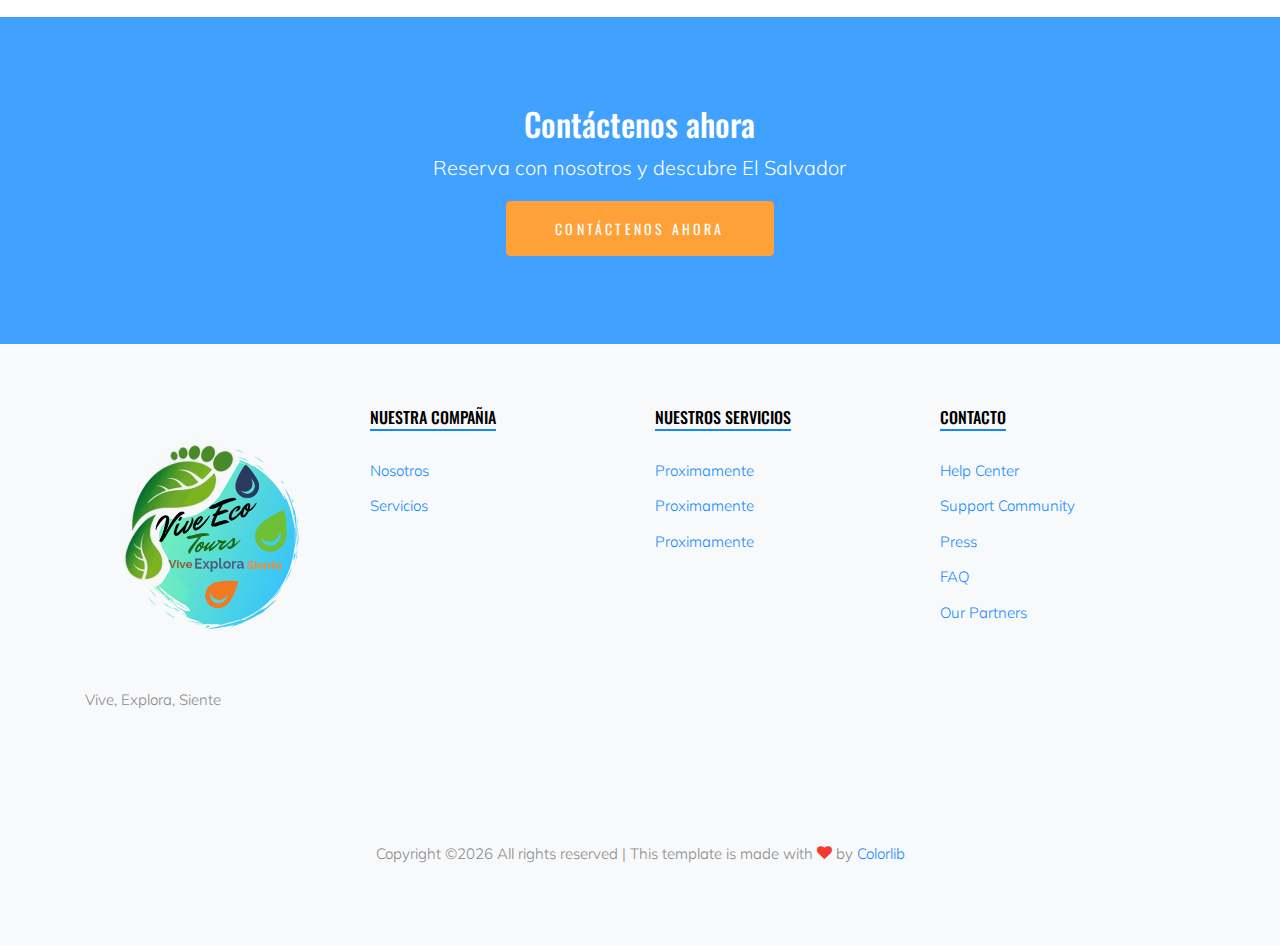
==== commit 0c14a345: "Modified municipios por departamentos" ====
--- a/index.html
+++ b/index.html
@@ -296,7 +296,7 @@
           <div class="col">
             <div class="counter-39392">
               <h3>14</h3>
-              <span>Municipios</span>
+              <span>Departamentos</span>
             </div>
           </div>
           <div class="col">
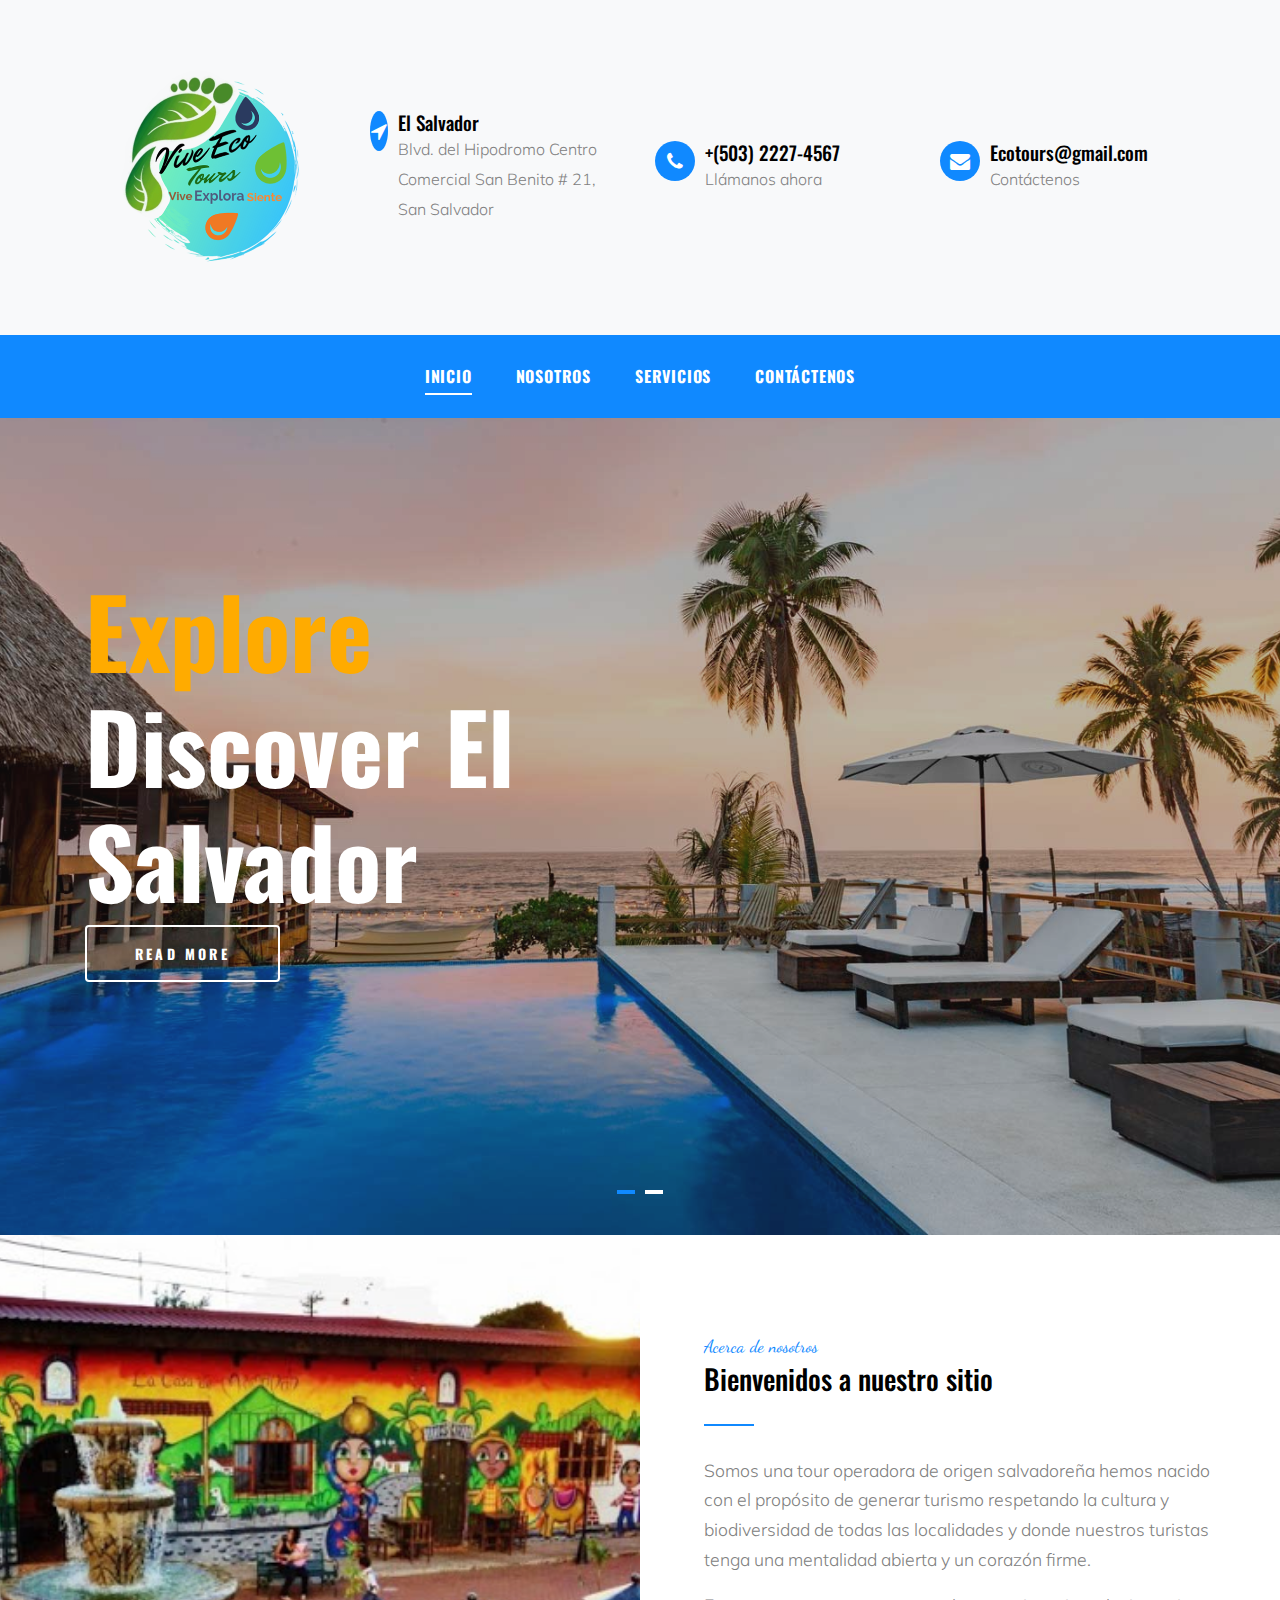
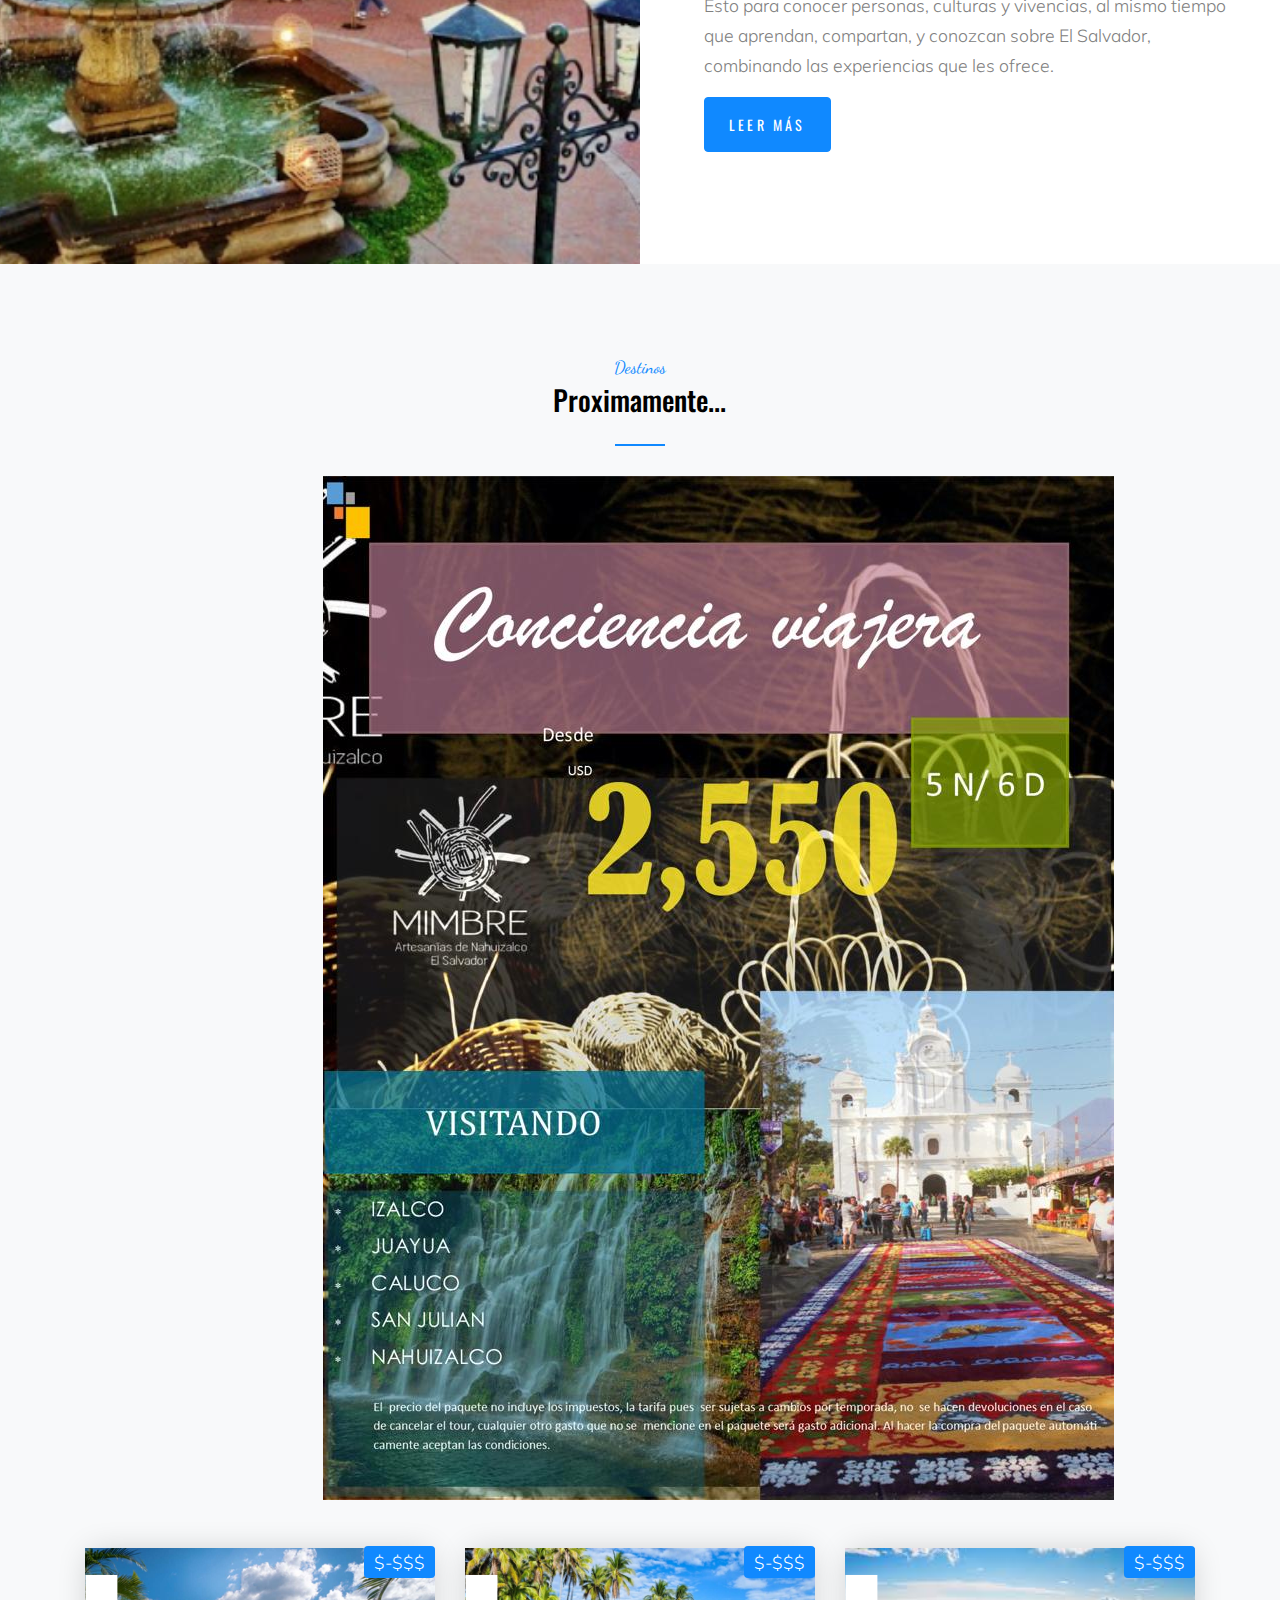
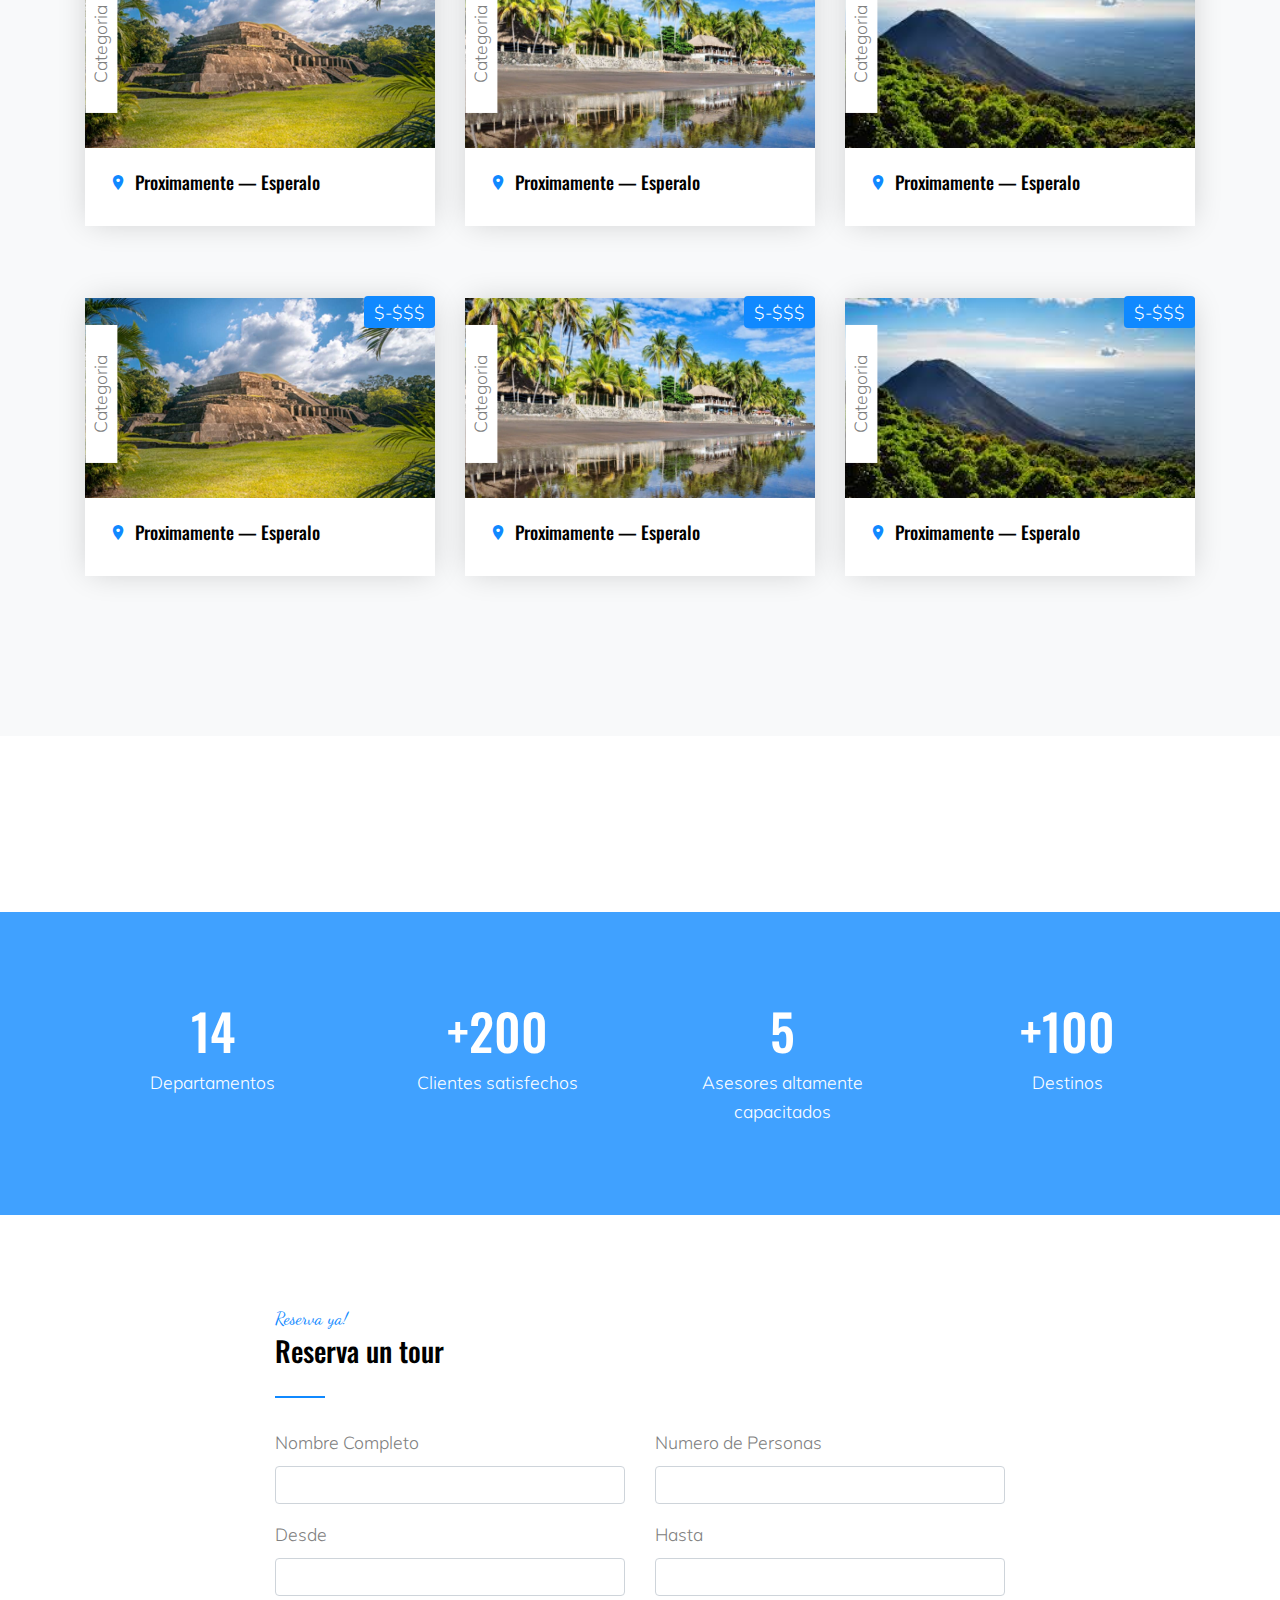
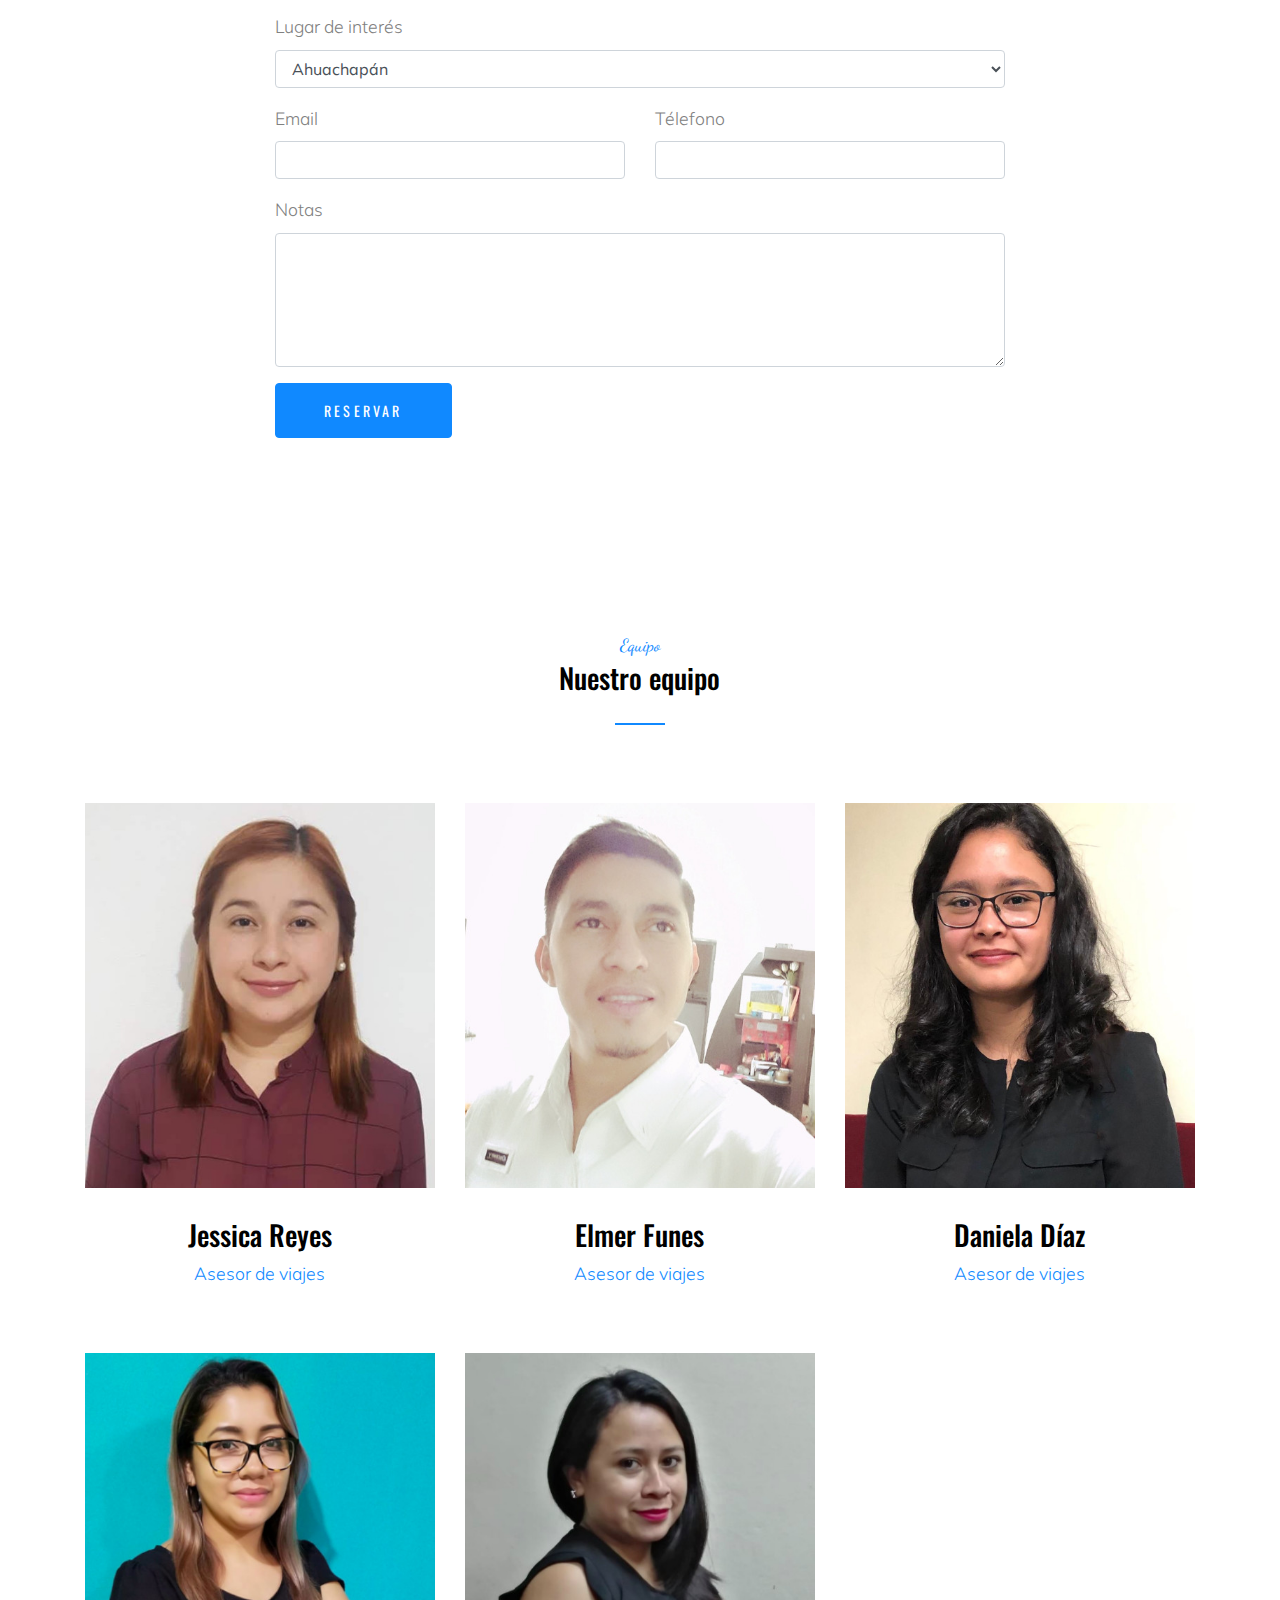
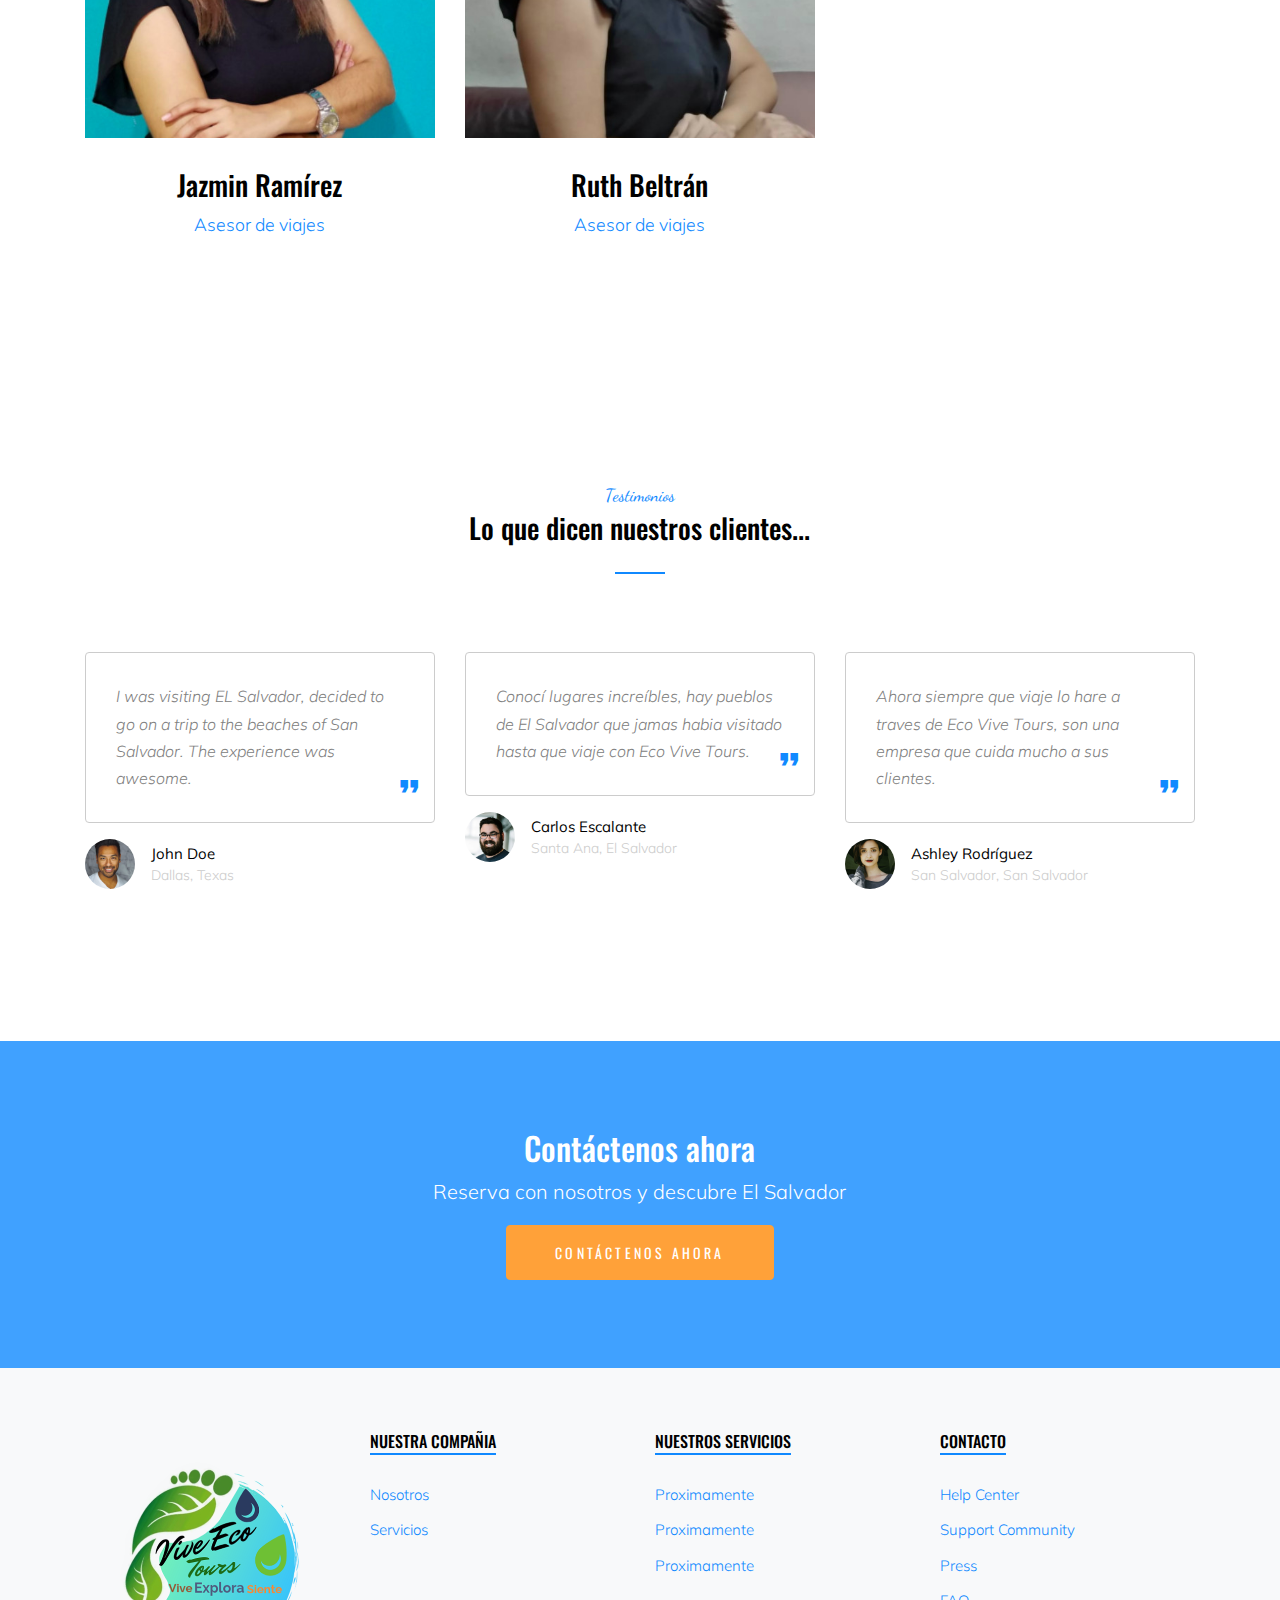
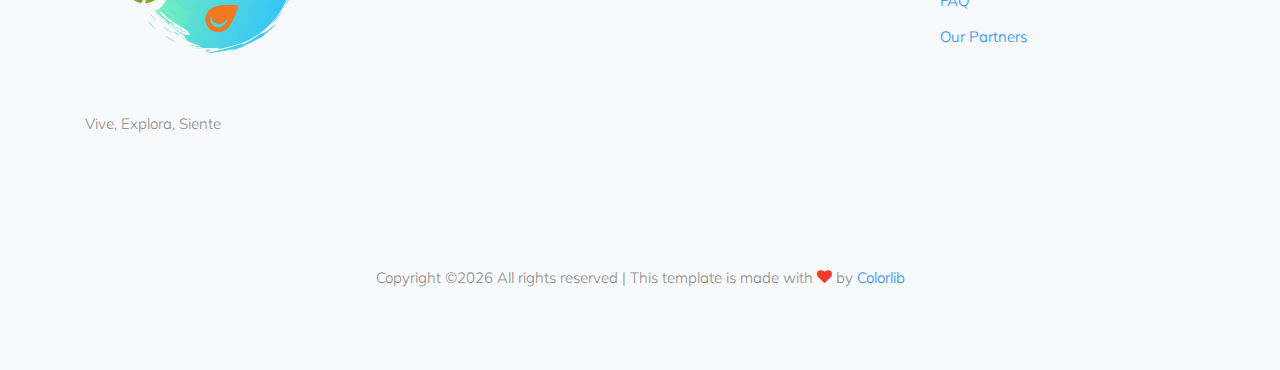
==== commit bd72adbb: "Added images and video" ====
--- a/index.html
+++ b/index.html
@@ -183,6 +183,7 @@
           <div class="col-md-7 text-center">
             <span class="text-serif text-primary">Destinos</span>
             <h3 class="heading-92913 text-black text-center">Proximamente...</h3>
+            <img src="images/banner.jpeg">
           </div>
         </div>
         <div class="row">
